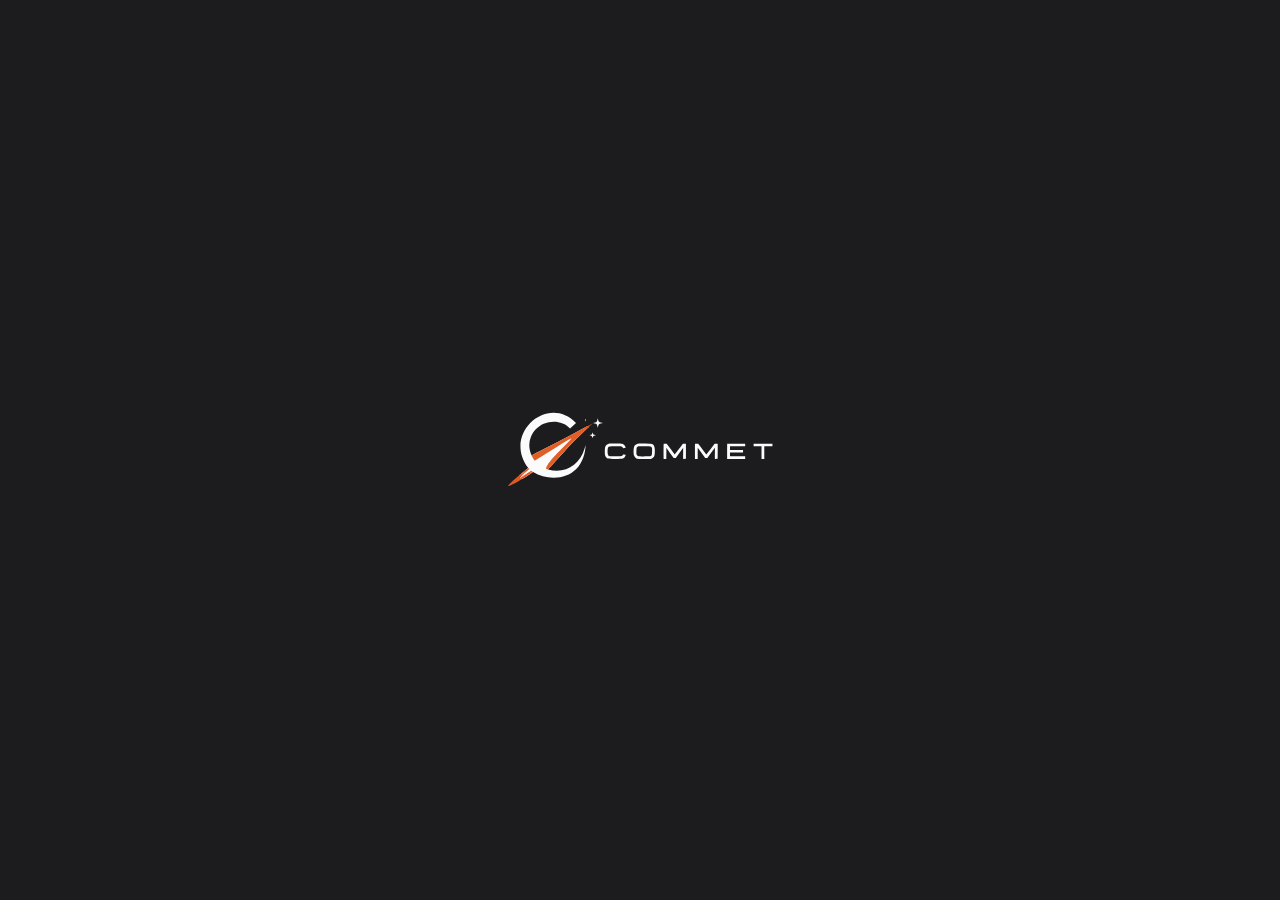
==== index.html @ d580e8cf "chore: save progress before fixing fine orange line and implementing translation" ====
<!DOCTYPE html><html><head><meta charset="utf-8">
<meta name="viewport" content="width=device-width, initial-scale=1">
<script type="importmap">{"imports":{"#entry":"/_nuxt/Btj8EfoF.js"}}</script>
<title>Commet.pro - Technology, AI and Performance Studio</title>
<script src="https://embeds.iubenda.com/widgets/2fe1378f-60a8-4135-a5aa-ca1fe6204adf.js" async></script>
<script src="https://www.googletagmanager.com/gtag/js?id=G-QCJK6P8FQQ" async></script>
<style>@font-face{font-display:swap;font-family:Eina01;font-style:normal;font-weight:400;src:url(/fonts/Eina01-Regular.woff2) format("woff2"),url(/fonts/Eina01-Regular.woff) format("woff")}@font-face{font-display:swap;font-family:Eina01;font-style:normal;font-weight:300;src:url(/fonts/Eina01-Light.woff2) format("woff2"),url(/fonts/Eina01-Light.woff) format("woff")}@font-face{font-display:swap;font-family:Eina01;font-style:normal;font-weight:700;src:url(/fonts/Eina01-Bold.woff2) format("woff2"),url(/fonts/Eina01-Bold.woff) format("woff")}@font-face{font-display:swap;font-family:Eina03;font-style:normal;font-weight:700;src:url(/fonts/Eina03-Bold.woff2) format("woff2"),url(/fonts/Eina03-Bold.woff) format("woff")}@font-face{font-display:swap;font-family:Eina03;font-style:normal;font-weight:300;src:url(/fonts/Eina03-Light.woff2) format("woff2"),url(/fonts/Eina03-Light.woff) format("woff")}@font-face{font-display:swap;font-family:Eina02;font-style:normal;font-weight:700;src:url(/fonts/Eina02-Bold.woff2) format("woff2"),url(/fonts/Eina02-Bold.woff) format("woff")}@font-face{font-display:swap;font-family:Eina02;font-style:normal;font-weight:300;src:url(/fonts/Eina02-Light.woff2) format("woff2"),url(/fonts/Eina02-Light.woff) format("woff")}@font-face{font-display:swap;font-family:Eina02;font-style:normal;font-weight:600;src:url(/fonts/Eina02-SemiBold.woff2) format("woff2"),url(/fonts/Eina02-SemiBold.woff) format("woff")}@font-face{font-display:swap;font-family:Eina01;font-style:normal;font-weight:600;src:url(/fonts/Eina01-SemiBold.woff2) format("woff2"),url(/fonts/Eina01-SemiBold.woff) format("woff")}@font-face{font-display:swap;font-family:Eina02;font-style:normal;font-weight:400;src:url(/fonts/Eina02-Regular.woff2) format("woff2"),url(/fonts/Eina02-Regular.woff) format("woff")}@font-face{font-display:swap;font-family:Eina03;font-style:normal;font-weight:600;src:url(/fonts/Eina03-SemiBold.woff2) format("woff2"),url(/fonts/Eina03-SemiBold.woff) format("woff")}@font-face{font-display:swap;font-family:Eina03;font-style:normal;font-weight:400;src:url(/fonts/Eina03-Regular.woff2) format("woff2"),url(/fonts/Eina03-Regular.woff) format("woff")}@font-face{font-display:swap;font-family:Eina04;font-style:normal;font-weight:700;src:url(/fonts/Eina04-Bold.woff2) format("woff2"),url(/fonts/Eina04-Bold.woff) format("woff")}@font-face{font-display:swap;font-family:Eina04;font-style:normal;font-weight:300;src:url(/fonts/Eina04-Light.woff2) format("woff2"),url(/fonts/Eina04-Light.woff) format("woff")}@font-face{font-display:swap;font-family:Eina04;font-style:normal;font-weight:600;src:url(/fonts/Eina04-SemiBold.woff2) format("woff2"),url(/fonts/Eina04-SemiBold.woff) format("woff")}@font-face{font-display:swap;font-family:Eina04;font-style:normal;font-weight:400;src:url(/fonts/Eina04-Regular.woff2) format("woff2"),url(/fonts/Eina04-Regular.woff) format("woff")}body,html{color:#fff;font-family:Eina01;margin:0;padding:0}body *,html *{box-sizing:border-box}body,html{background-color:#1C1C1E;touch-action:none;--bg:#1C1C1E;--spring-easing:linear(0,.0018,.0069 1.15%,.026 2.3%,.0637,.1135 5.18%,.2229 7.78%,.5977 15.84%,.7014,.7904,.8641,.9228,.9676 28.8%,1.0032 31.68%,1.0225,1.0352 36.29%,1.0431 38.88%,1.046 42.05%,1.0448 44.35%,1.0407 47.23%,1.0118 61.63%,1.0025 69.41%,.9981 80.35%,.9992 99.94%)}#__nuxt,body,html{height:100%;left:0;overflow:hidden;overscroll-behavior:contain;position:fixed;top:0;width:100%}#__nuxt{scroll-behavior:smooth;transition-behavior:allow-discrete;transition-duration:1ms;transition-property:overflow}.ic-typ-h1{font-family:Eina02;font-size:min(6.6666666667vw,14.2222222222vh);font-style:normal;font-weight:300;line-height:normal;line-height:85%;margin:0 0 20px}@media screen and (max-width:900px){.ic-typ-h1{font-size:min(7.7777777778vw,6.4814814815vh)}}@media screen and (max-width:600px){.ic-typ-h1{font-size:min(9.4444444444vw,7.8703703704vh)}}.ic-typ-h2{font-family:Eina02;font-size:min(42px,4.6666666667vh);font-style:normal;font-weight:400;line-height:90%;line-height:85%;margin:0 0 20px}@media screen and (max-width:900px){.ic-typ-h2{font-size:min(5.5555555556vw,4.6296296296vh)}}@media screen and (max-width:600px){.ic-typ-h2{font-size:min(7.2222222222vw,6.0185185185vh)}}.ic-typ-h2--small{font-size:min(38px,4.2222222222vh)}@media screen and (max-width:900px){.ic-typ-h2--small{font-size:min(5.1111111111vw,4.2592592593vh)}}@media screen and (max-width:600px){.ic-typ-h2--small{font-size:min(6.7777777778vw,5.6481481481vh)}}.ic-typ-p{font-family:Eina02;font-size:max(16px,min(22px,2.4444444444vh));font-style:normal;font-weight:300;line-height:normal;margin:0}@media screen and (max-width:1400px){.ic-typ-p{font-size:max(16px,min(16px,1.6666666667vh))}}@media screen and (max-width:600px){.ic-typ-p{font-size:16px}}.ic-typ-p::-moz-placeholder{font-family:Eina02;font-size:max(16px,min(22px,2.4444444444vh));font-style:normal;font-weight:300;line-height:normal;margin:0}.ic-typ-p::placeholder{font-family:Eina02;font-size:max(16px,min(22px,2.4444444444vh));font-style:normal;font-weight:300;line-height:normal;margin:0}@media screen and (max-width:1400px){.ic-typ-p::-moz-placeholder{font-size:max(16px,min(16px,1.6666666667vh))}.ic-typ-p::placeholder{font-size:max(16px,min(16px,1.6666666667vh))}}@media screen and (max-width:600px){.ic-typ-p::-moz-placeholder{font-size:16px}.ic-typ-p::placeholder{font-size:16px}}.ic-typ-p--big{font-family:Eina02;font-size:max(18px,min(24px,2.6666666667vh))!important;font-style:normal;font-weight:300;line-height:normal;margin:0}@media screen and (max-width:1400px){.ic-typ-p--big{font-size:max(18px,min(22px,2.037037037vh))!important}}@media screen and (max-width:600px){.ic-typ-p--big{font-size:18px!important}}.ic-typ-p--small{font-family:Eina02;font-size:max(14px,min(16px,1.7777777778vh))!important;font-style:normal;font-weight:300;line-height:normal;margin:0}@media screen and (max-width:1400px){.ic-typ-p--small{font-size:max(14px,min(16px,1.4814814815vh))!important}}@media screen and (max-width:600px){.ic-typ-p--small{font-size:14px}}.ic-btn{align-items:center;background-color:transparent;border:1px solid #fff;border-radius:200px;color:#fff;cursor:pointer;display:flex;flex-flow:row;font-family:Eina02;font-size:max(16px,min(22px,2.4444444444vh));font-style:normal;font-weight:300;gap:14px;justify-content:center;line-height:normal;padding:10px 20px;text-decoration:none;transition:background-color .3s ease-in-out}@media screen and (max-width:1400px){.ic-btn{font-size:max(16px,min(16px,1.6666666667vh))}}@media screen and (max-width:600px){.ic-btn{font-size:16px}}.ic-btn:after{background-image:url("data:image/svg+xml;charset=utf-8,%3Csvg xmlns='http://www.w3.org/2000/svg' width='9' height='13' fill='none' viewBox='0 0 9 13'%3E%3Cpath fill='%23f6f8f9' d='M.646 7.146a.5.5 0 1 0 .708.708L1 7.5zM8.5.5A.5.5 0 0 0 8 0H3.5a.5.5 0 0 0 0 1h4v4a.5.5 0 0 0 1 0zM1 7.5l.354.354 7-7L8 .5 7.646.146l-7 7z'/%3E%3C/svg%3E");background-repeat:no-repeat;background-size:contain;content:"";display:block;height:20px;transform:translateY(3px) translateZ(0);transition:all .3s ease-out;width:20px}.ic-btn.no-outline{border:none}.ic-btn:hover:after{transform:translateY(5px) translate(-4px) translateZ(0) rotate(45deg)}.ic-fh-section{align-items:center;box-sizing:border-box;display:flex;flex-flow:column;gap:20px;height:100dvh;justify-content:center;padding:60px 80px;text-align:center;width:100%}@media screen and (max-width:600px){.ic-fh-section{padding:20px}}.ic-fh-particles-section{align-items:flex-start;box-sizing:border-box;display:flex;flex-flow:column;gap:20px;height:100dvh;justify-content:flex-start;padding:180px 80px 60px;text-align:center;width:100%}@media screen and (max-width:600px){.ic-fh-particles-section{padding-left:20px;padding-right:20px;padding-top:120px}}.ic-fh-particles-section h2,.ic-fh-particles-section p{font-weight:300!important;max-width:500px}.ic-fh-particles-section,.ic-fh-particles-section--left{text-align:left}@media screen and (min-width:600px){.ic-fh-particles-section--right{align-items:flex-end;text-align:right}}[data-animated]{-webkit-backface-visibility:hidden;-moz-backface-visibility:hidden;-ms-backface-visibility:hidden;transition:none!important;will-change:transform}video{mix-blend-mode:screen;-o-object-fit:cover;object-fit:cover;pointer-events:none}.ic-subsection,video{height:100%;left:0;position:fixed;top:0;width:100%}.ic-subsection{align-items:center;background-color:#1C1C1E75;box-sizing:border-box;display:flex;flex-flow:row;justify-content:center;padding:160px 20px 20px;transform:translateZ(0);transition:opacity .5s ease;z-index:2}@media screen and (max-width:1200px){.ic-subsection{padding-top:100px}}.ic-subsection.v-enter-from,.ic-subsection.v-leave-to{opacity:0}.ic-subsection .ic-content{height:-moz-fit-content;height:fit-content;margin:auto;-webkit-mask-image:linear-gradient(0deg,transparent 0,#000 20px,#000 calc(100% - 20px),transparent);mask-image:linear-gradient(0deg,transparent 0,#000 20px,#000 calc(100% - 20px),transparent);max-height:100%;max-width:500px;overflow-y:auto;padding:20px 10px 100px;text-align:left}.ic-subsection ::-webkit-scrollbar{height:6px;width:6px}.ic-subsection ::-webkit-scrollbar-track{background:#fcf6e7;border-radius:10px}.ic-subsection ::-webkit-scrollbar-thumb{background:#1C1C1E;-webkit-transition:all .3s;transition:all .3s}.ic-motion{align-items:inherit;display:inherit;flex-flow:inherit;flex-grow:inherit;flex-shrink:inherit;gap:inherit;justify-content:inherit;text-align:inherit}#iubenda-cs-banner .iubenda-cs-brand-badge,.grecaptcha-badge,.iub__us-widget,.iubenda-cs-opt-group-custom,button.iubenda-tp-btn{display:none!important;opacity:0!important;pointer-events:none!important}.i18n-text{white-space:pre-line}</style>
<style>.ic-loader-wrapper[data-v-99045bec]{align-items:center;background-color:#1C1C1E;display:flex;flex-flow:row;height:100%;justify-content:center;left:0;position:fixed;top:0;width:100%;z-index:1000}.ic-loader-wrapper.v-enter-active[data-v-99045bec],.ic-loader-wrapper.v-leave-active[data-v-99045bec]{transition:opacity 1.5s ease}.ic-loader-wrapper.v-enter-from[data-v-99045bec],.ic-loader-wrapper.v-leave-to[data-v-99045bec]{opacity:0}.ic-loader-animation[data-v-99045bec]{clip-path:polygon(0 30%,100% 30%,100% 70%,0 70%);display:flex;flex-flow:row;height:500px;width:500px}
.comet-logo-container[data-v-99045bec] {
  animation: comet-breathing-99045bec 3s ease-in-out infinite;
}
.comet-logo-symbol[data-v-99045bec] {
  transform-origin: 57px 48px;
  animation: symbol-entrance-99045bec 1.2s cubic-bezier(0.34, 1.56, 0.64, 1) forwards;
}
.comet-logo-letter[data-v-99045bec] {
  animation: letter-entrance-99045bec 0.8s cubic-bezier(0.25, 1, 0.5, 1) forwards;
  opacity: 0;
}
.letter-c[data-v-99045bec] { animation-delay: 0.3s; }
.letter-o[data-v-99045bec] { animation-delay: 0.4s; }
.letter-m1[data-v-99045bec] { animation-delay: 0.5s; }
.letter-m2[data-v-99045bec] { animation-delay: 0.6s; }
.letter-e[data-v-99045bec] { animation-delay: 0.7s; }
.letter-t[data-v-99045bec] { animation-delay: 0.8s; }

@keyframes comet-breathing-99045bec {
  0%, 100% { filter: drop-shadow(0 0 6px rgba(250, 116, 18, 0.15)); }
  50% { filter: drop-shadow(0 0 20px rgba(250, 116, 18, 0.6)); }
}
@keyframes symbol-entrance-99045bec {
  0% { transform: scale(0) rotate(-180deg); opacity: 0; }
  100% { transform: scale(1) rotate(0deg); opacity: 1; }
}
@keyframes letter-entrance-99045bec {
  0% { opacity: 0; transform: translateY(12px); fill: #FA7412; filter: drop-shadow(0 0 8px rgba(250, 116, 18, 0.6)); }
  60% { opacity: 1; fill: #FA7412; filter: drop-shadow(0 0 12px rgba(250, 116, 18, 0.9)); }
  100% { opacity: 1; transform: translateY(0); fill: #fbfbfb; filter: none; }
}
</style>
<style>.relative[data-v-4322b216]{position:relative}.absolute[data-v-4322b216]{position:absolute}.isolate[data-v-4322b216]{isolation:isolate}.inset-0[data-v-4322b216]{inset:0}.w-full[data-v-4322b216]{width:100%}.h-full[data-v-4322b216]{height:100%}</style>
<style>header[data-v-475cdb37]{align-items:center;box-sizing:border-box;color:#fff;display:grid;flex-flow:row;font-family:Eina01;font-weight:300!important;grid-template-columns:1fr 5fr 1fr;height:200px;justify-content:space-between;left:0;padding:60px 90px;position:fixed;top:0;width:100%;z-index:5}@media screen and (max-height:800px){header[data-v-475cdb37]{height:100px;padding:20px 90px}}header [data-anim][data-v-475cdb37],header nav[data-v-475cdb37]{z-index:9}header .ic-menu-toggle[data-v-475cdb37]{cursor:pointer;display:none;height:22px;margin-bottom:auto;margin-left:auto;position:relative;position:absolute;right:90px;top:85px;width:30px}@media screen and (max-height:800px){header .ic-menu-toggle[data-v-475cdb37]{top:30px}}header .ic-menu-toggle[data-v-475cdb37]:after,header .ic-menu-toggle[data-v-475cdb37]:before{background-color:#fff;content:"";height:2px;left:0;position:absolute;top:50%;transform:translateY(-5px);transition:all .4s ease-in-out;width:100%}header .ic-menu-toggle[data-v-475cdb37]:after{transform:translateY(3px)}header .ic-menu-toggle[data-v-475cdb37]:hover:before{transform:translateY(-6px)}header .ic-menu-toggle[data-v-475cdb37]:hover:after{transform:translateY(4px)}header .ic-menu-toggle.open[data-v-475cdb37]:before,header .ic-menu-toggle.ss_open[data-v-475cdb37]:before{transform:translateY(0) rotate(45deg)}header .ic-menu-toggle.open[data-v-475cdb37]:after,header .ic-menu-toggle.ss_open[data-v-475cdb37]:after{transform:translateY(0) rotate(-45deg)}header .ic-menu-toggle.open[data-v-475cdb37]:hover:before,header .ic-menu-toggle.ss_open[data-v-475cdb37]:hover:before{transform:translateY(0) rotate(45deg)}header .ic-menu-toggle.open[data-v-475cdb37]:hover:after,header .ic-menu-toggle.ss_open[data-v-475cdb37]:hover:after{transform:translateY(0) rotate(-45deg)}header .ic-menu-toggle.ss_open[data-v-475cdb37]{display:block!important}@media screen and (max-width:1200px){header[data-v-475cdb37]{grid-template-columns:1fr 1fr;height:100px}header .ic-menu-toggle[data-v-475cdb37]{display:block;right:80px;top:35px}header p[data-v-475cdb37]{display:none}}header p[data-v-475cdb37]{transition:opacity .5s ease}header p.v-enter-from[data-v-475cdb37],header p.v-leave-to[data-v-475cdb37]{opacity:0!important}header nav[data-v-475cdb37]{align-items:center;display:flex;flex-flow:row;gap:30px;margin:auto;transition:opacity .5s ease}header nav.v-enter-from[data-v-475cdb37],header nav.v-leave-to[data-v-475cdb37]{opacity:0}@media screen and (max-width:1200px){header nav[data-v-475cdb37]{align-items:center;flex-flow:column;justify-content:center;position:fixed}header nav[data-v-475cdb37],header nav[data-v-475cdb37]:before{height:100%;left:0;top:0;width:100%}header nav[data-v-475cdb37]:before{background-color:#272727;content:"";position:absolute}}header nav a[data-v-475cdb37]{align-items:center;display:flex;flex-flow:row;font-size:max(16px,min(22px,2.4444444444vh));justify-content:center}@media screen and (max-width:1400px){header nav a[data-v-475cdb37]{font-size:max(16px,min(16px,1.6666666667vh))}}@media screen and (max-width:600px){header nav a[data-v-475cdb37]{font-size:16px}}header nav a[data-v-475cdb37]{cursor:pointer;gap:5px}header nav a[data-v-475cdb37]:after{background-image:url("data:image/svg+xml;charset=utf-8,%3Csvg xmlns='http://www.w3.org/2000/svg' width='9' height='13' fill='none' viewBox='0 0 9 13'%3E%3Cpath fill='%23f6f8f9' d='M.646 7.146a.5.5 0 1 0 .708.708L1 7.5zM8.5.5A.5.5 0 0 0 8 0H3.5a.5.5 0 0 0 0 1h4v4a.5.5 0 0 0 1 0zM1 7.5l.354.354 7-7L8 .5 7.646.146l-7 7z'/%3E%3C/svg%3E");background-repeat:no-repeat;background-size:contain;content:"";display:block;height:13px;transition:all .3s ease-out;width:9px}header nav a[data-v-475cdb37]:hover:after{transform:translateY(0) translate(-2px) translateZ(0) rotate(45deg)}header [data-anim][data-v-475cdb37]{animation:entrance-475cdb37 1s forwards;animation-delay:.5s;opacity:0}header [data-anim][data-anim="0"][data-v-475cdb37]{animation-delay:.3s}header [data-anim][data-anim="1"][data-v-475cdb37]{animation-delay:.4s}header [data-anim][data-anim="2"][data-v-475cdb37]{animation-delay:.5s}header [data-anim][data-anim="3"][data-v-475cdb37]{animation-delay:.6s}header [data-anim][data-anim="4"][data-v-475cdb37]{animation-delay:.7s}header [data-anim][data-anim="5"][data-v-475cdb37]{animation-delay:.8s}header [data-anim][data-anim="6"][data-v-475cdb37]{animation-delay:.9s}header [data-anim][data-anim="7"][data-v-475cdb37]{animation-delay:1s}header [data-anim][data-anim="8"][data-v-475cdb37]{animation-delay:1.1s}@keyframes entrance-475cdb37{0%{opacity:0;transform:translateY(20px) translateZ(0)}to{opacity:1;transform:translateY(0) translateZ(0)}}header p[data-v-475cdb37]{font-size:18px;margin:0;text-align:right}header a[data-v-475cdb37]{color:#fff;text-decoration:none}@media screen and (max-width:1200px){header[data-v-475cdb37]{padding:30px 60px}header p[data-v-475cdb37]{display:none;font-size:14px!important}}@media screen and (max-width:600px){header[data-v-475cdb37]{padding:25px}header .ic-menu-toggle[data-v-475cdb37]{display:block;right:25px}header p[data-v-475cdb37]{display:none;font-size:14px!important}}</style>
<style>.cursor[data-v-67afdf24]{backface-visibility:hidden;height:0;left:0;pointer-events:none;position:fixed;top:0;width:0;will-change:transform;z-index:1000}.cursor span[data-v-67afdf24]{color:#fff;transform:translate(-50%,-50%)}.cursor[data-v-67afdf24]:before{border-radius:50%;content:"";height:20px;left:50%;position:absolute;top:50%;width:20px;-webkit-font-smoothing:subpixel-antialiased;background:#fff;pointer-events:none;transform:translate3d(-50%,-50%,0) translateZ(0);transition:all .1s ease-out}</style>
<style>header[data-v-4f189389]{align-items:center;box-sizing:border-box;color:#fff;display:grid;flex-flow:row;font-family:Eina01;font-weight:300!important;grid-template-columns:1fr 5fr 1fr;height:200px;justify-content:space-between;left:0;padding:60px 90px;position:fixed;top:0;width:100%;z-index:5}@media screen and (max-height:800px){header[data-v-4f189389]{height:100px;padding:20px 90px}}header [data-anim][data-v-4f189389],header nav[data-v-4f189389]{z-index:9}header .ic-menu-toggle[data-v-4f189389]{cursor:pointer;display:none;height:22px;margin-bottom:auto;margin-left:auto;position:relative;position:absolute;right:90px;top:85px;width:30px}@media screen and (max-height:800px){header .ic-menu-toggle[data-v-4f189389]{top:30px}}header .ic-menu-toggle[data-v-4f189389]:after,header .ic-menu-toggle[data-v-4f189389]:before{background-color:#fff;content:"";height:2px;left:0;position:absolute;top:50%;transform:translateY(-5px);transition:all .4s ease-in-out;width:100%}header .ic-menu-toggle[data-v-4f189389]:after{transform:translateY(3px)}header .ic-menu-toggle[data-v-4f189389]:hover:before{transform:translateY(-6px)}header .ic-menu-toggle[data-v-4f189389]:hover:after{transform:translateY(4px)}header .ic-menu-toggle.open[data-v-4f189389]:before,header .ic-menu-toggle.ss_open[data-v-4f189389]:before{transform:translateY(0) rotate(45deg)}header .ic-menu-toggle.open[data-v-4f189389]:after,header .ic-menu-toggle.ss_open[data-v-4f189389]:after{transform:translateY(0) rotate(-45deg)}header .ic-menu-toggle.open[data-v-4f189389]:hover:before,header .ic-menu-toggle.ss_open[data-v-4f189389]:hover:before{transform:translateY(0) rotate(45deg)}header .ic-menu-toggle.open[data-v-4f189389]:hover:after,header .ic-menu-toggle.ss_open[data-v-4f189389]:hover:after{transform:translateY(0) rotate(-45deg)}header .ic-menu-toggle.ss_open[data-v-4f189389]{display:block!important}@media screen and (max-width:1200px){header[data-v-4f189389]{grid-template-columns:1fr 1fr;height:100px}header .ic-menu-toggle[data-v-4f189389]{display:block;right:80px;top:35px}header p[data-v-4f189389]{display:none}}header p[data-v-4f189389]{transition:opacity .5s ease}header p.v-enter-from[data-v-4f189389],header p.v-leave-to[data-v-4f189389]{opacity:0!important}header nav[data-v-4f189389]{align-items:center;display:flex;flex-flow:row;gap:30px;margin:auto;transition:opacity .5s ease}header nav.v-enter-from[data-v-4f189389],header nav.v-leave-to[data-v-4f189389]{opacity:0}@media screen and (max-width:1200px){header nav[data-v-4f189389]{align-items:center;flex-flow:column;justify-content:center;position:fixed}header nav[data-v-4f189389],header nav[data-v-4f189389]:before{height:100%;left:0;top:0;width:100%}header nav[data-v-4f189389]:before{background-color:#272727;content:"";position:absolute}}header nav a[data-v-4f189389]{align-items:center;display:flex;flex-flow:row;font-size:max(16px,min(22px,2.4444444444vh));justify-content:center}@media screen and (max-width:1400px){header nav a[data-v-4f189389]{font-size:max(16px,min(16px,1.6666666667vh))}}@media screen and (max-width:600px){header nav a[data-v-4f189389]{font-size:16px}}header nav a[data-v-4f189389]{cursor:pointer;gap:5px}header nav a[data-v-4f189389]:after{background-image:url("data:image/svg+xml;charset=utf-8,%3Csvg xmlns='http://www.w3.org/2000/svg' width='9' height='13' fill='none' viewBox='0 0 9 13'%3E%3Cpath fill='%23f6f8f9' d='M.646 7.146a.5.5 0 1 0 .708.708L1 7.5zM8.5.5A.5.5 0 0 0 8 0H3.5a.5.5 0 0 0 0 1h4v4a.5.5 0 0 0 1 0zM1 7.5l.354.354 7-7L8 .5 7.646.146l-7 7z'/%3E%3C/svg%3E");background-repeat:no-repeat;background-size:contain;content:"";display:block;height:13px;transition:all .3s ease-out;width:9px}header nav a[data-v-4f189389]:hover:after{transform:translateY(0) translate(-2px) translateZ(0) rotate(45deg)}header [data-anim][data-v-4f189389]{animation:entrance-4f189389 1s forwards;animation-delay:.5s;opacity:0}header [data-anim][data-anim="0"][data-v-4f189389]{animation-delay:.3s}header [data-anim][data-anim="1"][data-v-4f189389]{animation-delay:.4s}header [data-anim][data-anim="2"][data-v-4f189389]{animation-delay:.5s}header [data-anim][data-anim="3"][data-v-4f189389]{animation-delay:.6s}header [data-anim][data-anim="4"][data-v-4f189389]{animation-delay:.7s}header [data-anim][data-anim="5"][data-v-4f189389]{animation-delay:.8s}header [data-anim][data-anim="6"][data-v-4f189389]{animation-delay:.9s}header [data-anim][data-anim="7"][data-v-4f189389]{animation-delay:1s}header [data-anim][data-anim="8"][data-v-4f189389]{animation-delay:1.1s}@keyframes entrance-4f189389{0%{opacity:0;transform:translateY(20px) translateZ(0)}to{opacity:1;transform:translateY(0) translateZ(0)}}header p[data-v-4f189389]{font-size:18px;margin:0;text-align:right}header a[data-v-4f189389]{color:#fff;text-decoration:none}@media screen and (max-width:1200px){header[data-v-4f189389]{padding:30px 60px}header p[data-v-4f189389]{display:none;font-size:14px!important}}@media screen and (max-width:600px){header[data-v-4f189389]{padding:25px}header .ic-menu-toggle[data-v-4f189389]{display:block;right:25px}header p[data-v-4f189389]{display:none;font-size:14px!important}}</style>
<style>#home[data-v-ccf0a9ca]{position:relative}#home [data-disappear-timecode][data-v-ccf0a9ca]{transition:all 1s,font-size 0s;transition-timing-function:cubic-bezier(.25,.46,.45,.94)}#home [data-disappear-timecode="2"][data-v-ccf0a9ca]{opacity:0;transform:translateY(-300px) scale(.2);transition:all .7s,font-size 0s}#home .ic-h1-wrap[data-timecode][data-v-ccf0a9ca]{clip-path:polygon(0 130px,100% 130px,100% 300%,0 300%);z-index:3}@keyframes h1_enter-ccf0a9ca{0%{opacity:0;transform:translate(-50%,50px)}to{opacity:1;transform:translate(-50%)}}@keyframes div_enter-ccf0a9ca{0%{opacity:0;transform:translate(-50%,calc(100% + 50px))}to{opacity:1;transform:translate(-50%,100%)}}#home .ic-h1-wrap[data-timecode] h1[data-v-ccf0a9ca]{animation:h1_enter-ccf0a9ca 1.5s ease-out forwards;animation-delay:3s;bottom:0;left:50%;margin:0;opacity:0;pointer-events:none;position:absolute;transform:translate(-50%,50px);width:100%}#home .ic-h1-wrap[data-timecode] h1.no_anim[data-v-ccf0a9ca]{animation:none!important;animation-delay:0s!important;opacity:1!important;transform:translate(-50%)}#home .ic-h1-wrap[data-timecode]>div[data-v-ccf0a9ca]{animation:div_enter-ccf0a9ca 1.5s ease-out forwards;animation-delay:3.2s;bottom:0;box-sizing:border-box;display:flex;flex-flow:column;height:50dvh!important;justify-content:space-between;left:50%;opacity:0;padding-top:20px;position:absolute;transform:translate(-50%) translateY(100%);width:100%}#home .ic-h1-wrap[data-timecode]>div.no_anim[data-v-ccf0a9ca]{animation:none!important;animation-delay:0s!important;opacity:1!important;transform:translate(-50%) translateY(100%)}#home .ic-h1-wrap[data-timecode]>div>div[data-v-ccf0a9ca]{align-items:center;display:flex;flex-flow:column;gap:20px;justify-content:center;width:100%}@media screen and (max-width:600px){#home .ic-h1-wrap[data-timecode]>div>div[data-v-ccf0a9ca]{height:calc(100% - 80px);justify-content:space-between}}#home .ic-h1-wrap[data-timecode][data-v-ccf0a9ca]{height:50dvh;left:50%;position:fixed;text-align:center;top:0;transform:translate(-50%) translateZ(0);transform:translate(-50%,-100dvh) scale(.5) translateZ(0);transform-origin:bottom;transition:all 1s,font-size 0s;transition-timing-function:cubic-bezier(.25,.46,.45,.94);width:100%}#home .ic-h1-wrap[data-timecode][data-timecode="0"][data-v-ccf0a9ca],#home .ic-h1-wrap[data-timecode][data-timecode="1"][data-v-ccf0a9ca]{display:block;transform:translate(-50%,-20px) translateZ(0)}@media screen and (max-width:700px){#home .ic-h1-wrap[data-timecode][data-timecode="0"][data-v-ccf0a9ca],#home .ic-h1-wrap[data-timecode][data-timecode="1"][data-v-ccf0a9ca]{transform:translate(-50%) translateZ(0)}}#home .ic-h1-wrap[data-timecode][data-timecode="2"][data-v-ccf0a9ca]{clip-path:none!important;display:block;pointer-events:none;transform:translate(-50%,-25vh) scale(.3) translateZ(0)}@media screen and (max-width:1000px){#home .ic-h1-wrap[data-timecode][data-timecode="2"][data-v-ccf0a9ca]{transform:translate(-50%,-25vh) scale(.8) translateZ(0)}}@media screen and (max-width:700px){#home .ic-h1-wrap[data-timecode][data-timecode="2"][data-v-ccf0a9ca]{transform:translate(-50%,-20vh) scale(.8) translateZ(0)}}#home .ic-h1-wrap[data-timecode][data-timecode="3"][data-v-ccf0a9ca]{display:block;transform:translate(-50%,-100dvh) scale(.5) translateZ(0)}#home .ic-fh-section[data-v-ccf0a9ca]{animation:enter-ccf0a9ca 1.5s ease-out forwards;display:grid;grid-template-columns:1fr;grid-template-rows:1fr 1fr;left:0;opacity:0;position:sticky;top:0;z-index:2}#home .ic-fh-section>div[data-v-ccf0a9ca]{align-items:center;display:flex;flex-flow:column;gap:20px;grid-row:2;height:100%;justify-content:flex-start;width:100%}#home .ic-fh-section.animated[data-v-ccf0a9ca]{animation-delay:3s;transform:translateY(50px)}@keyframes enter-ccf0a9ca{0%{opacity:0;transform:translateY(50px)}to{opacity:1;transform:translateY(0)}}@media screen and (max-width:700px){#home a[data-v-ccf0a9ca]{margin-top:20px}}#home p[data-v-ccf0a9ca]{box-sizing:border-box;max-width:1123px;padding:0 20px}@media screen and (max-width:1250px){#home p[data-v-ccf0a9ca]{max-width:800px}}#home .ic-header-gradient[data-v-ccf0a9ca]{background-image:linear-gradient(180deg,transparent,#1C1C1E);bottom:0;height:30%;left:0;pointer-events:none!important;position:fixed;width:100%;z-index:0}</style>
<style>.v-enter-active[data-v-b1af46c5],.v-leave-active[data-v-b1af46c5]{transition:opacity .5s ease}.v-enter-from[data-v-b1af46c5],.v-leave-to[data-v-b1af46c5]{opacity:0}.ic-scroll-down[data-v-b1af46c5]{bottom:20px;height:55px;left:0;margin:80px auto auto;position:fixed;right:0;width:20px;z-index:1}@media screen and (max-width:800px){.ic-scroll-down[data-v-b1af46c5]{bottom:0;transform:scale(.7)}}@media screen and (max-height:700px){.ic-scroll-down[data-v-b1af46c5]{bottom:0;transform:scale(.7)}}.ic-scroll-down-mouse[data-v-b1af46c5]{border:1px solid #fff;border-radius:25px;box-sizing:content-box;height:42px;opacity:.75;position:relative;width:28px}.ic-scroll-down-mouse-inner[data-v-b1af46c5]{animation-duration:3.2s;animation-iteration-count:infinite;animation-name:scroll-b1af46c5;background-image:url("data:image/svg+xml;charset=utf-8,%3Csvg xmlns='http://www.w3.org/2000/svg' width='8' height='12' fill='none' viewBox='0 0 8 12'%3E%3Cpath fill='%23f6f8f9' d='M4.5 1.054a.5.5 0 0 0-1 0h1m-.854 10.253a.5.5 0 0 0 .708 0l3.182-3.182a.5.5 0 1 0-.708-.707L4 10.246 1.172 7.418a.5.5 0 0 0-.708.707zM4 1.054h-.5v9.9h1v-9.9z'/%3E%3C/svg%3E");background-position:50%;background-repeat:no-repeat;background-size:contain;height:16px;left:50%;position:absolute;top:10px;width:16px}@keyframes scroll-b1af46c5{0%{transform:translateY(4px) translate(-50%)}50%{transform:translateY(10px) translate(-50%)}to{transform:translateY(4px) translate(-50%)}}</style>
<style>.ic-scroll-filler[data-v-458c9b24]{pointer-events:none}</style>
<style>#horizons{height:100dvh}#horizons .ic-ovfh-text{align-items:center;bottom:calc(80px + 8.6vh);display:flex;flex-flow:column;justify-content:center;left:50%;opacity:var(--opacity);pointer-events:none;position:fixed;transform:translate(-50%,calc(-50% + var(--y)*1px));width:100%}@media screen and (max-width:1550px){#horizons .ic-ovfh-text{bottom:140px;transform:translate(-50%,calc(-20% + var(--y)*1px))}}@media screen and (max-width:900px){#horizons .ic-ovfh-text{bottom:140px;transform:translate(-50%,calc(-10% + var(--y)*1px))}}#horizons .ic-ovfh-text .ic-typ-p{max-width:1148px;text-align:center}#horizons .ic-fh-section{justify-content:flex-end;padding-top:20%}#horizons p{box-sizing:border-box;max-width:1083px;padding:0 10px}#horizons h1{align-items:center;display:flex;justify-content:center;line-height:100%;white-space:nowrap}#horizons h1 span{animation:span_enter 1s ease-out infinite;display:inline-block;margin-left:1.5vw;-webkit-mask-position:top left;mask-position:top left;overflow:hidden;white-space:nowrap;width:calc(min(6.6666666667vw,14.2222222222vh)*6.6*var(--progress))}@media screen and (max-width:1550px){#horizons h1{clip-path:polygon(0 0,100% 0,100% calc(50% + 50%*var(--progress)),0 calc(50% + 50%*var(--progress)));flex-flow:column;margin-left:0!important;transform:translateY(calc(50%*(1 - var(--progress))))}#horizons h1 span{width:auto!important}}</style>
<style>.ic-typ-h2[data-v-da3c1191]{font-weight:600!important}</style>
<style>.ic-typ-h2[data-v-41abe8fa]{font-weight:600!important}</style>
<style>.ic-typ-h2[data-v-44fc88cd]{font-weight:600!important}</style>
<style>.ic-typ-h2[data-v-4b305a70]{font-weight:600!important}</style>
<style>#infracore p[data-v-ab7eac73]{box-sizing:border-box;margin:0;max-width:1100px!important;padding:0 20px}#infracore h3[data-v-ab7eac73]{font-weight:600!important;margin-top:0;text-transform:uppercase}#infracore .ic-card-wrapper[data-v-ab7eac73]{align-items:stretch;display:flex;flex-flow:row;gap:50px;justify-content:center;padding-top:20px;width:100%}#infracore .ic-card-wrapper svg[data-v-ab7eac73]{flex-shrink:0;height:100%}#infracore .ic-card-wrapper .ic-card-content[data-v-ab7eac73]{align-items:center;background:#272727;border:1px solid #FA7412;border-radius:20px;display:flex;flex-flow:column;gap:20px;height:100%;max-width:300px;padding:30px;text-align:left;width:100%}@media screen and (max-width:1500px){#infracore .ic-card-wrapper .ic-card-content[data-v-ab7eac73]{padding:20px}}#infracore .ic-card-wrapper .ic-card-content h3[data-v-ab7eac73],#infracore .ic-card-wrapper .ic-card-content p[data-v-ab7eac73]{font-family:Eina02;font-weight:400;padding:0;width:100%}@media screen and (max-width:1500px){#infracore .ic-fh-section[data-v-ab7eac73]{padding:30px}}@media screen and (max-width:1000px){#infracore[data-v-ab7eac73]{align-items:center}#infracore .ic-motion[data-v-ab7eac73]{margin:auto}#infracore .ic-card-wrapper[data-v-ab7eac73]{flex-flow:column}#infracore svg[data-v-ab7eac73]{margin:20px auto;transform:rotate(90deg)}}</style>
<style>#from-visions-to-lasting-value p[data-v-4764da02]{box-sizing:border-box;margin:0;max-width:1223px;padding:0 20px}#from-visions-to-lasting-value h3[data-v-4764da02]{font-weight:600!important;margin-top:0;text-transform:uppercase}#from-visions-to-lasting-value .ic-card-wrapper[data-v-4764da02]{align-items:stretch;display:flex;flex-flow:row;gap:10px;justify-content:center;padding-top:20px;width:100%}#from-visions-to-lasting-value .ic-card-wrapper svg[data-v-4764da02]{flex-shrink:0;height:100%}#from-visions-to-lasting-value .ic-card-wrapper .ic-card-content[data-v-4764da02]{align-items:center;background:#272727;border:1px solid #FA7412;border-radius:20px;display:flex;flex-flow:column;height:100%;max-width:300px;padding:30px;text-align:left;width:100%}@media screen and (max-width:1500px){#from-visions-to-lasting-value .ic-card-wrapper .ic-card-content[data-v-4764da02]{padding:20px}}#from-visions-to-lasting-value .ic-card-wrapper .ic-card-content h3[data-v-4764da02],#from-visions-to-lasting-value .ic-card-wrapper .ic-card-content p[data-v-4764da02]{font-family:Eina02;font-weight:400;padding:0;width:100%}@media screen and (max-width:1500px){#from-visions-to-lasting-value .ic-fh-section[data-v-4764da02]{padding:30px}}@media screen and (max-width:1000px){#from-visions-to-lasting-value[data-v-4764da02]{align-items:center}#from-visions-to-lasting-value .ic-fh-section[data-v-4764da02]{height:auto;padding-top:150px}#from-visions-to-lasting-value .ic-motion[data-v-4764da02]{margin:auto}#from-visions-to-lasting-value .ic-card-wrapper[data-v-4764da02]{flex-flow:column}#from-visions-to-lasting-value svg[data-v-4764da02]{margin:20px auto;transform:rotate(90deg)}}</style>
<style>#from-visions-to-lasting-value p[data-v-b243e1ae]{box-sizing:border-box;margin:0;max-width:1223px;padding:0 20px}#from-visions-to-lasting-value h3[data-v-b243e1ae]{font-weight:600!important;margin-top:0;text-transform:uppercase}#from-visions-to-lasting-value .ic-card-wrapper[data-v-b243e1ae]{align-items:stretch;display:flex;flex-flow:row;gap:50px;justify-content:center;padding-top:20px;width:100%}#from-visions-to-lasting-value .ic-card-wrapper svg[data-v-b243e1ae]{flex-shrink:0;height:100%}#from-visions-to-lasting-value .ic-card-wrapper .ic-card-content[data-v-b243e1ae]{align-items:center;background:#272727;border:1px solid #FA7412;border-radius:20px;display:flex;flex-flow:column;gap:20px;height:100%;max-width:300px;padding:30px;text-align:left;width:100%}@media screen and (max-width:1500px){#from-visions-to-lasting-value .ic-card-wrapper .ic-card-content[data-v-b243e1ae]{padding:20px}}#from-visions-to-lasting-value .ic-card-wrapper .ic-card-content h3[data-v-b243e1ae],#from-visions-to-lasting-value .ic-card-wrapper .ic-card-content p[data-v-b243e1ae]{font-family:Eina02;font-weight:400;padding:0;width:100%}@media screen and (max-width:1500px){#from-visions-to-lasting-value .ic-fh-section[data-v-b243e1ae]{padding:30px}}@media screen and (max-width:1000px){#from-visions-to-lasting-value[data-v-b243e1ae]{align-items:center}#from-visions-to-lasting-value .ic-fh-section[data-v-b243e1ae]{height:auto;padding-top:150px}#from-visions-to-lasting-value .ic-motion[data-v-b243e1ae]{margin:auto}#from-visions-to-lasting-value .ic-card-wrapper[data-v-b243e1ae]{flex-flow:column}#from-visions-to-lasting-value svg[data-v-b243e1ae]{margin:20px auto;transform:rotate(90deg)}}</style>
<style>#people[data-v-b15dac1d]{height:auto!important}#people .ic-fh-section[data-v-b15dac1d]{height:auto!important;padding-top:160px}#people .ic-card-wrapper[data-v-b15dac1d]{align-items:center;display:flex;flex-flow:row;gap:0;grid-template-columns:repeat(4,1fr);grid-template-rows:max-content;justify-content:center;padding:50px 0 0;width:100%}@media screen and (max-width:1400px){#people .ic-card-wrapper[data-v-b15dac1d]{grid-template-columns:repeat(3,1fr);padding-left:0;padding-right:0}}#people .ic-card-wrapper .hide_over_1300[data-v-b15dac1d]{display:none}@media screen and (max-width:1300px){#people .ic-card-wrapper .hide_at_1300[data-v-b15dac1d]{display:none}#people .ic-card-wrapper .hide_over_1300[data-v-b15dac1d]{display:block}#people .ic-card-wrapper[data-v-b15dac1d]{grid-template-columns:repeat(2,1fr)}}@media screen and (max-width:800px){#people .ic-card-wrapper[data-v-b15dac1d]{grid-template-columns:repeat(1,1fr)}#people .ic-card-wrapper .hide_mobile[data-v-b15dac1d]{display:none}}#people .ic-card-wrapper[data-v-b15dac1d]{display:grid}#people .ic-card-wrapper svg[data-v-b15dac1d]{flex-shrink:0}#people .ic-card-wrapper .ic-card[data-v-b15dac1d]{height:100%}@media screen and (max-width:800px){#people .ic-card-wrapper .ic-card[data-v-b15dac1d]{transform:none!important}}#people .ic-card-wrapper .ic-card-content[data-v-b15dac1d]{align-items:center;display:flex;flex-flow:column;gap:20px;height:100%;justify-content:flex-start;padding:30px;text-align:left;width:100%}@media screen and (max-width:1300px){#people .ic-card-wrapper .ic-card-content[data-v-b15dac1d]{padding:20px}}#people .ic-card-wrapper .ic-card-content img[data-v-b15dac1d]{aspect-ratio:1;background-size:contain;border:2px solid #FA7412;border-radius:20px;-o-object-fit:cover;object-fit:cover;width:100%}#people .ic-card-wrapper .ic-card-content h3[data-v-b15dac1d]{line-height:90%;margin-top:0!important}#people .ic-card-wrapper .ic-card-content p[data-v-b15dac1d]{margin:0}#people .ic-card-wrapper .ic-card-content h3[data-v-b15dac1d]{color:#fff;font-family:Eina02;font-size:18px;font-style:normal;font-weight:400;line-height:normal;margin:0;width:100%}</style>
<style>#contacts .ic-fh-section[data-v-a6c7a390]{position:relative;transition:opacity .5s ease-in-out}#contacts .ic-content h2[data-v-a6c7a390],#contacts .ic-content p[data-v-a6c7a390]{text-align:center;width:100%}#contacts .row[data-v-a6c7a390]{align-items:center;display:flex;flex-flow:row;gap:20px;justify-content:center}@media screen and (max-width:1000px){#contacts .row[data-v-a6c7a390]{flex-flow:column}}#contacts footer[data-v-a6c7a390]{align-items:flex-end;bottom:0;box-sizing:border-box;display:grid;flex-flow:row;gap:20px;grid-template-columns:repeat(3,1fr);justify-content:space-between;left:0;padding:50px 80px;position:absolute;width:100%}#contacts footer p[data-v-a6c7a390]{text-align:left}#contacts footer .ic-f-col[data-v-a6c7a390]{align-items:flex-end;display:flex;flex-flow:column;justify-content:flex-end}#contacts footer .ic-f-col a[data-v-a6c7a390]{text-align:right}@media screen and (max-width:1000px){#contacts footer p[data-v-a6c7a390]{text-align:center}#contacts footer[data-v-a6c7a390]{gap:0;grid-template-columns:repeat(1,1fr);padding:20px}#contacts footer .ic-f-col[data-v-a6c7a390]{align-items:center;flex-flow:row;justify-content:space-evenly}}#contacts .ic-card-wrapper[data-v-a6c7a390]{align-items:center;display:flex;flex-flow:row;gap:10px;justify-content:center;padding-top:20px;width:100%}#contacts .ic-card-wrapper svg[data-v-a6c7a390]{flex-shrink:0}#contacts .ic-card-wrapper .ic-card-content[data-v-a6c7a390]{align-items:center;display:flex;flex-flow:column;height:100%;padding:30px;text-align:left;width:100%}#contacts .ic-card-wrapper .ic-card-content h3[data-v-a6c7a390],#contacts .ic-card-wrapper .ic-card-content p[data-v-a6c7a390]{width:100%}</style>
<style>.ic_scroller{background-color:#fff;border-radius:20px;height:150px;position:fixed;right:20px;top:50%;transform:translate(30px,-50%) scale(0);width:8px;z-index:999;--spring-easing:linear(0,.0018,.0069 1.15%,.026 2.3%,.0637,.1135 5.18%,.2229 7.78%,.5977 15.84%,.7014,.7904,.8641,.9228,.9676 28.8%,1.0032 31.68%,1.0225,1.0352 36.29%,1.0431 38.88%,1.046 42.05%,1.0448 44.35%,1.0407 47.23%,1.0118 61.63%,1.0025 69.41%,.9981 80.35%,.9992 99.94%);overflow:hidden;transition:transform 1s var(--spring-easing);will-change:transform}.ic_scroller:before{border-radius:20px;box-shadow:inset 0 0 0 1px #fff;content:"";height:100%;left:0;position:absolute;top:0;width:100%;z-index:1}@media screen and (max-width:800px){.ic_scroller{display:none!important}}.ic_scroller .ic_thumb{background-color:#1C1C1E;border-radius:20px;height:50px;left:1px;opacity:1;position:absolute;top:1px;transform:translateY(calc(var(--time)*150px));transition:opacity 1s var(--spring-easing);width:6px;will-change:transform}.ic_scroller.zoomed{transform:translateY(calc(-50% + var(--direction)*10px)) scale(1) scaleX(calc(1 - var(--absdirection)*.1)) scaleY(calc(1 + var(--absdirection)*.005))}</style>
<link rel="stylesheet" href="/_nuxt/entry.C8y3yuKh.css" crossorigin>
<link rel="stylesheet" href="/_nuxt/index.CoGiBFOl.css" crossorigin>
<link rel="modulepreload" as="script" crossorigin href="/_nuxt/Btj8EfoF.js">
<link rel="modulepreload" as="script" crossorigin href="/_nuxt/AfXoBx36.js">
<link rel="modulepreload" as="script" crossorigin href="/_nuxt/BzWj2wsH.js">
<link rel="preload" as="fetch" fetchpriority="low" crossorigin="anonymous" href="/_nuxt/builds/meta/fea3080f-0a1c-4161-b8dc-ce347455f9e3.json">
<link rel="prefetch" as="style" crossorigin href="/_nuxt/Render.CtPGPRwi.css">
<link rel="prefetch" as="script" crossorigin href="/_nuxt/BJSKHFOF.js">
<link rel="prefetch" as="script" crossorigin href="/_nuxt/DoChJKP1.js">
<link rel="prefetch" as="script" crossorigin href="/_nuxt/DP3MK9TL.js">
<link rel="prefetch" as="script" crossorigin href="/_nuxt/BMrFdEU2.js">
<meta name="apple-mobile-web-app-title" content="Commet">
<meta property="og:title" content="Commet.pro - Technology, AI and Performance Studio">
<meta property="og:site_name" content="Commet.pro">
<meta property="og:description" content="Commet is an AI-powered technology studio building websites, software, automations, platforms and growth systems for B2B companies.">
<meta property="og:type" content="website">
<meta property="og:image" content="https://commet.pro/rel.jpg">
<meta property="og:url" content="https://commet.pro">
<meta name="description" content="Commet is an AI-powered technology studio building websites, software, automations, platforms and growth systems for B2B companies.">
<link rel="icon" type="image/png" sizes="96x96" href="/favicon-96x96.png">
<link rel="icon" type="image/svg+xml" href="/favicon.svg">
<link rel="shortcut icon" href="/favicon.ico">
<link rel="apple-touch-icon" type="image/svg+xml" sizes="180x180" href="/apple-touch-icon.png">
<link rel="manifest" href="/site.webmanifest">
<link rel="canonical" href="https://commet.pro">
<script>history.scrollRestoration = "manual"</script>
<script>
             window.dataLayer = window.dataLayer || [];
              function gtag(){dataLayer.push(arguments);}
              gtag('js', new Date());

              gtag('config', 'G-QCJK6P8FQQ');
          </script>
<script type="module" src="/_nuxt/Btj8EfoF.js" crossorigin></script>
<script id="unhead:payload" type="application/json">{"title":"Commet.pro - Technology, AI and Performance Studio","titleTemplate":"Commet.pro - Technology, AI and Performance Studio"}</script></head><body><div id="__nuxt"><!--[--><div class="ic-loader-wrapper" data-v-99045bec><div class="ic-loader-animation" data-v-99045bec><svg id="eExyZTGsjq51" xmlns="http://www.w3.org/2000/svg" xmlns:xlink="http://www.w3.org/1999/xlink" viewBox="0 0 512 512" shape-rendering="geometricPrecision" text-rendering="geometricPrecision" project-id="06db565364ab4fc685535734ea823b72" export-id="0207ab5b42f64841b7e3e525ceb2baed" cached="false" data-v-99045bec><rect width="512" height="512" rx="0" ry="0" transform="translate(0-.000008)" fill="#1C1C1E" stroke-width="0" data-v-99045bec></rect><g class="comet-logo-container" transform="translate(107.625, 207.315)" data-v-99045bec><g class="comet-logo-symbol" data-v-99045bec><path d="M33.8,66.89C7.33,31.97,54.03-9.2,82.85,21.03c-2.01,1.76-4.1,3.77-6.09,5.59-6.89-7.4-18.02-8.74-27.05-4.71-6.1,2.72-10.87,7.76-13.26,14.01-2.38,6.21-1.69,12.4.98,18.38,1.97-1.2,4.99-2.74,7.06-3.84,5.68-2.98,11.38-5.91,17.12-8.78,10.26-5.23,20.11-10.59,30.26-16.01l1.73-.92,1.26-.65c.46.22.96.42,1.34.75l-.93.85c-.19.17-.91.85-1.08.96-6.05,6.04-11.94,11.12-17.94,17.55-4.15,4.53-8.26,9.09-12.32,13.69-2.74,3.09-5.86,6.68-8.79,9.59l-.87,1.08c16.99,4.92,32.47-4.55,37.28-21.17.38-1.3.69-2.61,1.11-3.9,0,8.26-3.57,18.83-9.52,24.68-6.31,6.21-14.32,8.85-23.04,8.83-7.47.06-14.8-1.94-21.21-5.77l-1.15.81-1.66,1.1-1.3.87c-2.11,1.44-4.8,3.11-7.02,4.43-.64-.51-2.21-.58-3.1-.69l-.06-.06c.22-.44,1.58-1.63,2.03-2.04-.31-.54-1.54-.88-2.14-.9l1.27-1.07,1.36-1.13c.51-.43.93-.77,1.47-1.16,1.2-1.12,4.34-3.51,5.21-4.51Z" fill="#fbfbfb" data-v-99045bec></path><path d="M93.6,24.74l1.26-.65c.46.22.96.42,1.34.75l-.93.85c-.19.17-.91.85-1.08.96-6.05,6.04-11.94,11.12-17.94,17.55-4.15,4.53-8.26,9.09-12.32,13.69-2.74,3.09-5.86,6.68-8.79,9.59l-.87,1.08-2.03-.73-.08-.3c1.82-7.71,20.77-23.79,26.15-30.78-4.7,2.13-10.27,5.8-14.74,8.53-7.76,4.64-15.44,9.42-23.03,14.33-1.3-1.92-2.13-3.23-3.1-5.33,1.97-1.2,4.99-2.74,7.06-3.84,5.68-2.98,11.38-5.91,17.12-8.78,10.26-5.23,20.11-10.59,30.26-16.01l1.73-.92Z" fill="#e15e26" data-v-99045bec></path><path d="M93.6,24.74l1.26-.65c.46.22.96.42,1.34.75l-.93.85c-.19.17-.91.85-1.08.96-.32-.42-1.69-.78-2.31-1l1.73-.92Z" fill="#df5821" data-v-99045bec></path><path d="M93.6,24.74l1.26-.65c.46.22.96.42,1.34.75l-.93.85c-.79-.31-.98-.44-1.66-.96Z" fill="#e15e26" data-v-99045bec></path><path d="M24.66,77.77c1.71-.83,6.22-3.87,7.97-5,.4.73,1.37.82,2.15,1.26-2.11,1.44-4.8,3.11-7.02,4.43-.64-.51-2.21-.58-3.1-.69Z" fill="#e15e26" data-v-99045bec></path><path d="M33.8,66.89l1.15,1.31c-1.45,1.29-2.96,2.67-4.44,3.91-.91-.44-1.02-.4-1.92-.7,1.2-1.12,4.34-3.51,5.21-4.51Z" fill="#df5821" data-v-99045bec></path><path d="M33.75,71.95c.52-.36,1.05-.69,1.58-1.03.47.52,1.72.92,2.4,1.13l-1.66,1.1-1.3.87c-.78-.44-1.75-.53-2.15-1.26l1.13-.81Z" fill="#e15e26" data-v-99045bec></path><path d="M33.75,71.95c.98.26,1.51.59,2.32,1.2l-1.3.87c-.78-.44-1.75-.53-2.15-1.26l1.13-.81Z" fill="#df5821" data-v-99045bec></path><path d="M25.76,73.69l1.36-1.13c.65.14,1.33.51,1.62,1.12l-.47.44-1.66,1.54c-.31-.54-1.54-.88-2.14-.9l1.27-1.07Z" fill="#df5821" data-v-99045bec></path><path d="M24.48,74.77l1.27-1.07c.81.44,1.3.79,2.2.52l.13-.04c.06-.02.12-.04.18-.05l-1.66,1.54c-.31-.54-1.54-.88-2.14-.9Z" fill="#e15e26" data-v-99045bec></path><path d="M35.33,70.92c.52-.37,1.04-.75,1.57-1.11.54.4,1.43,1.1,1.98,1.42l-1.15.81c-.67-.2-1.93-.61-2.4-1.13Z" fill="#df5821" data-v-99045bec></path><path d="M27.12,72.56c.51-.43.93-.77,1.47-1.16.9.3,1.01.26,1.92.7l-1.77,1.58c-.29-.61-.97-.98-1.62-1.12Z" fill="#e15e26" data-v-99045bec></path><path d="M24.48,74.77c.6.01,1.83.35,2.14.9-.45.41-1.81,1.6-2.03,2.04l.06.06c.89.11,2.45.18,3.1.69-1.81,1.18-12.32,7.36-14.01,7.11-.07-.09-.16-.14-.15-.26.21-1.64,9.15-9.08,10.89-10.54Z" fill="#df5821" data-v-99045bec></path><path d="M105.11,16.25c.31.53.62,2.83,1.28,3.63.73.87,2.97,1.03,4.13,1.21-3.99.71-4.47.48-5.28,4.65-.43-.21-.61-2.66-1.06-3.22-.71-.88-2.98-1.19-4.1-1.42,4.09-.58,4.26-.75,5.03-4.84Z" fill="rgba(251, 251, 251, .99)" data-v-99045bec></path><path d="M99.68,30.68c.38.3.69,1.58.87,2.12.79.3,1.78.49,2.61.68-2.35.52-2.79.45-3.23,2.9-.58-.03-.41-1.4-.75-1.82-.56-.67-1.76-.87-2.57-1.09,2.38-.52,2.53-.4,3.07-2.79Z" fill="#fbfbfb" data-v-99045bec></path><path d="M97.45,22.78l.23.72-1.49,1.34c-.38-.33-.88-.53-1.34-.75.86-.45,1.73-.89,2.6-1.31Z" fill="#df5821" data-v-99045bec></path><path d="M91.96,17.06l.62.14.3.5-.37,2.29-.55-2.93Z" fill="rgba(251, 251, 251, .95)" data-v-99045bec></path><path d="M97.45,22.78c.75-.38,1.54-.8,2.31-1.12l-2.08,1.83-.23-.72Z" fill="rgba(225, 94, 38, .94)" data-v-99045bec></path></g><path class="comet-logo-letter letter-c" d="M116.33,42.33c2.03-.23,13.61-.34,14.89.37,1.46.81,2.11,2.14,2.53,3.68-.77.16-1.92.3-2.72.42-.15-.29-.3-.59-.48-.87-.3-.46-.75-.76-1.29-.87-1.39-.27-12.02-.36-12.96.36-.7.54-.97,1.78-1.02,2.6-.12,1.66-.38,5.22.83,6.44,1.04,1.05,4.46.64,5.93.62,2.25-.03,5.16.29,7.29-.19.91-.2,1.32-.92,1.71-1.69l2.74.46c-.09.29-.19.58-.31.86-.48,1.2-1.3,2.4-2.55,2.9-1.61.64-13.94.63-15.38.01-1.17-.5-2.23-1.52-2.7-2.71-.68-1.7-.68-7.99.08-9.65.67-1.47,1.96-2.18,3.4-2.74Z" fill="#fbfbfb" data-v-99045bec></path><path class="comet-logo-letter letter-o" d="M145.91,42.3c3.76-.39,9.46.12,13.31,0,4-.12,4.49,4.68,4.34,7.71-.17,3.42.3,6.51-4,7.78-3,0-12.87.47-14.99-.52-1.11-.52-1.9-1.72-2.28-2.85-.68-2-.69-7.67.27-9.53.74-1.43,1.87-2.12,3.34-2.59ZM158.59,55.09c.72-.17,1.3-.41,1.7-1.08.53-.89.61-6.29.29-7.43-.14-.5-.43-1.01-.9-1.26-1.59-.82-10.49-.37-12.85-.38-.7.25-1.39.55-1.73,1.26-.45.96-.53,6.43-.12,7.43.23.57.75.94,1.31,1.17,1.75.7,9.88.31,12.31.29Z" fill="#fbfbfb" data-v-99045bec></path><path class="comet-logo-letter letter-m1" d="M172.6,42.26h3.09c2.73,3.48,5.53,7.43,8.26,11.02.71-1.08,2.23-2.94,3.06-4.02,1.78-2.32,3.54-4.66,5.27-7.01h3.1c.1,5.07,0,10.43,0,15.51l-2.82.05c-.11-2.05,0-5.21,0-7.34,0-1.38-.02-2.7.04-4.08l-7.59,10.37h-2.18c-2.48-3.35-5.18-7.02-7.51-10.48.15,3.46.02,7.96.02,11.5l-2.77.02c-.13-4.45-.13-11.1.03-15.53Z" fill="#fbfbfb" data-v-99045bec></path><path class="comet-logo-letter letter-m2" d="M224.8,42.25h3.1c.16,4.76-.02,10.65-.03,15.52-.88.04-1.89.02-2.79.03-.11-2.15-.02-5.11-.02-7.33v-4.06c-2.49,3.47-5.16,6.96-7.72,10.37l-2.22.02c-2.52-3.31-5.13-7.01-7.62-10.39-.08,3.74,0,7.62-.04,11.38h-2.8c-.08-3.17.02-6.52-.02-9.73-.02-1.21-.06-4.76.11-5.78l3.2-.02c2.68,3.23,5.59,7.54,8.32,10.98,2.87-3.64,5.71-7.3,8.52-10.98Z" fill="#fbfbfb" data-v-99045bec></path><path class="comet-logo-letter letter-e" d="M237.65,42.27h18.42s.01,2.68.01,2.68l-15.56-.02v3.81s13.37,0,13.37,0c.04.76,0,1.85,0,2.63h-6.5s-6.88-.01-6.88-.01v3.74s15.55-.04,15.55-.04v2.73c-6,.11-12.44.01-18.46,0,0-5.08-.09-10.46.03-15.52Z" fill="#fbfbfb" data-v-99045bec></path><path class="comet-logo-letter letter-t" d="M264.72,42.26h19.27c.04.77.01,1.87.02,2.68h-8.36s0,4.49,0,4.49v8.35h-2.79c-.15-3.97-.02-8.79-.02-12.83h-8.11s0-2.69,0-2.69Z" fill="#fbfbfb" data-v-99045bec></path></g></svg></div></div><!----><span></span><div><div><span></span></div><div id="home" data-timecode="1" data-v-ccf0a9ca><div class="ic-fh-section" data-v-ccf0a9ca></div><div data-timecode="0" class="ic-h1-wrap" data-v-ccf0a9ca><h1 class="ic-typ-h1" data-v-ccf0a9ca>Engineering<br>Intelligent Growth.</h1><div class="" data-v-ccf0a9ca><div data-v-ccf0a9ca><p data-disappear-timecode="0" class="ic-typ-p" data-v-ccf0a9ca>Commet builds digital solutions for B2B companies that need to move faster: websites, campaigns, automations, platforms, apps and AI-powered systems.</p><a data-disappear-timecode="0" href="/" class="ic-btn" data-v-ccf0a9ca>Explore Solutions</a></div></div></div><div class="ic-scroll-down" data-v-ccf0a9ca data-v-b1af46c5><div class="ic-scroll-down-mouse" data-v-b1af46c5><div class="ic-scroll-down-mouse-inner" data-v-b1af46c5></div></div></div><div class="ic-header-gradient" data-v-ccf0a9ca></div></div><div class="ic-fh-section ic-scroll-filler" data-v-458c9b24></div><div id="horizons" data-timecode="3"><!----><div></div></div><div class="ic-fh-section ic-scroll-filler" data-v-458c9b24></div><div id="horizon-aviation" data-timecode="6" class="ic-fh-particles-section ic-fh-particles-section--left" data-v-da3c1191><div class="ic-motion" style="opacity:0;transform:translateY(10px) scale(0.9);" data-v-da3c1191><h2 class="ic-typ-h2" data-v-da3c1191>Software <br>& Platforms</h2><p class="ic-typ-p" data-v-da3c1191>We design and build custom software, internal tools, dashboards, MVPs, micro-SaaS and platforms for companies that need more than off-the-shelf tools.</p><a class="ic-btn" data-v-da3c1191>Discover More</a></div><!----><!----></div><div id="horizon-windmill" data-timecode="7" class="ic-fh-particles-section ic-fh-particles-section--right" data-v-41abe8fa><div class="ic-motion" style="opacity:0;transform:translateY(10px) scale(0.9);" data-v-41abe8fa><h2 class="ic-typ-h2" data-v-41abe8fa>Growth <br>& Performance</h2><p class="ic-typ-p" data-v-41abe8fa>We create the digital assets that make companies visible, relevant and measurable: campaigns, creatives, landing pages, SEO, social media and conversion flows.</p><a class="ic-btn" data-v-41abe8fa>Discover More</a></div><!----><!----></div><div id="horizon-rocket" data-timecode="8" class="ic-fh-particles-section ic-fh-particles-section--left" data-v-44fc88cd><div class="ic-motion" style="opacity:0;transform:translateY(10px) scale(0.9);" data-v-44fc88cd><h2 class="ic-typ-h2" data-v-44fc88cd>AI <br>& Automation</h2><p class="ic-typ-p" data-v-44fc88cd>We apply artificial intelligence to automate workflows, generate content, support sales, analyze data and create agents that reduce manual work.</p><a class="ic-btn" data-v-44fc88cd>Discover More</a></div><!----><!----></div><div id="horizon-datacenter" data-timecode="9" class="ic-fh-particles-section ic-fh-particles-section--right" data-v-4b305a70><div class="ic-motion" style="opacity:0;transform:translateY(10px) scale(0.9);" data-v-4b305a70><h2 class="ic-typ-h2" data-v-4b305a70>Web <br>& Digital Presence</h2><p class="ic-typ-p" data-v-4b305a70>We build websites, landing pages and digital experiences that communicate value, load fast and convert better across devices.</p><a class="ic-btn" data-v-4b305a70>Discover More</a></div><!----><!----></div><div id="infracore" data-v-ab7eac73><div class="ic-fh-section" data-v-ab7eac73><div class="ic-motion" style="opacity:0;transform:translateY(10px) scale(0.9);" data-v-ab7eac73><h1 class="ic-typ-h1" data-v-ab7eac73>The Commet Core</h1><p class="ic-typ-p" data-v-ab7eac73>A compact operating system for intelligent growth: strategy, AI, design, code, content and performance moving as one.<br>Commet Core connects discovery, creative direction, product thinking, software engineering and data optimization into one execution layer. It is how a small team delivers with the speed of a squad and the precision of a product company.</p></div></div></div><div id="from-visions-to-lasting-value" data-v-4764da02><div class="ic-fh-section" data-v-4764da02><div class="ic-motion" style="opacity:0;transform:translateY(10px) scale(0.9);" data-v-4764da02><h1 class="ic-typ-h1" data-v-4764da02>From Spark to Impact</h1><p class="ic-typ-p" data-v-4764da02>A four-step discipline to transform ideas into digital systems that perform.<br>Commet's method ensures rapid, reliable delivery without sacrificing creative quality or operational stability.</p></div><div class="ic-card-wrapper" data-v-4764da02><div class="ic-motion" style="opacity:0;transform:translateY(10px) scale(0.9);" data-v-4764da02><div class="ic-card-content" data-v-4764da02><h3 data-v-4764da02>Discover</h3><p class="ic-typ-p--small" data-v-4764da02>We understand your B2B model, align on growth goals, identify friction points, and lay down the technical/creative path.</p></div></div><svg width="32" height="9" viewBox="0 0 32 9" fill="none" xmlns="http://www.w3.org/2000/svg" data-v-4764da02><path d="M31.3536 4.85355C31.5488 4.65829 31.5488 4.34171 31.3536 4.14645L28.1716 0.964466C27.9763 0.769204 27.6597 0.769204 27.4645 0.964466C27.2692 1.15973 27.2692 1.47631 27.4645 1.67157L30.2929 4.5L27.4645 7.32843C27.2692 7.52369 27.2692 7.84027 27.4645 8.03553C27.6597 8.2308 27.9763 8.2308 28.1716 8.03553L31.3536 4.85355ZM0 4.5V5H31V4.5V4H0V4.5Z" fill="#FA7412" data-v-4764da02></path></svg><div class="ic-motion" style="opacity:0;transform:translateY(10px) scale(0.9);" data-v-4764da02><div class="ic-card-content" data-v-4764da02><h3 data-v-4764da02>Design</h3><p class="ic-typ-p--small" data-v-4764da02>We architect high-fidelity UX prototypes, design modern visual systems, and establish cohesive branding frameworks.</p></div></div><svg width="32" height="9" viewBox="0 0 32 9" fill="none" xmlns="http://www.w3.org/2000/svg" data-v-4764da02><path d="M31.3536 4.85355C31.5488 4.65829 31.5488 4.34171 31.3536 4.14645L28.1716 0.964466C27.9763 0.769204 27.6597 0.769204 27.4645 0.964466C27.2692 1.15973 27.2692 1.47631 27.4645 1.67157L30.2929 4.5L27.4645 7.32843C27.2692 7.52369 27.2692 7.84027 27.4645 8.03553C27.6597 8.2308 27.9763 8.2308 28.1716 8.03553L31.3536 4.85355ZM0 4.5V5H31V4.5V4H0V4.5Z" fill="#FA7412" data-v-4764da02></path></svg><div class="ic-motion" style="opacity:0;transform:translateY(10px) scale(0.9);" data-v-4764da02><div class="ic-card-content" data-v-4764da02><h3 data-v-4764da02>Build</h3><p class="ic-typ-p--small" data-v-4764da02>We write clean code, integrate robust API pipelines, configure AI agents, and build high-performance digital products.</p></div></div><svg width="32" height="9" viewBox="0 0 32 9" fill="none" xmlns="http://www.w3.org/2000/svg" data-v-4764da02><path d="M31.3536 4.85355C31.5488 4.65829 31.5488 4.34171 31.3536 4.14645L28.1716 0.964466C27.9763 0.769204 27.6597 0.769204 27.4645 0.964466C27.2692 1.15973 27.2692 1.47631 27.4645 1.67157L30.2929 4.5L27.4645 7.32843C27.2692 7.52369 27.2692 7.84027 27.4645 8.03553C27.6597 8.2308 27.9763 8.2308 28.1716 8.03553L31.3536 4.85355ZM0 4.5V5H31V4.5V4H0V4.5Z" fill="#FA7412" data-v-4764da02></path></svg><div class="ic-motion" style="opacity:0;transform:translateY(10px) scale(0.9);" data-v-4764da02><div class="ic-card-content" data-v-4764da02><h3 data-v-4764da02>Launch</h3><p class="ic-typ-p--small" data-v-4764da02>We deploy with absolute confidence, run conversion tracking audits, optimize technical SEO, and trigger active growth funnels.</p></div></div></div></div></div><div id="from-visions-to-lasting-value" data-v-b243e1ae><div class="ic-fh-section" data-v-b243e1ae><div class="ic-motion" style="opacity:0;transform:translateY(10px) scale(0.9);" data-v-b243e1ae><h1 class="ic-typ-h1" data-v-b243e1ae>We make your business<br>the signal</h1><p class="ic-typ-p" data-v-b243e1ae>The work is ours. The momentum is yours. We help B2B teams turn digital ambition into working systems.</p></div><div class="ic-card-wrapper" data-v-b243e1ae><div class="ic-motion" style="opacity:0;transform:translateY(10px) scale(0.9);" data-v-b243e1ae><div class="ic-card-content" data-v-b243e1ae><h3 data-v-b243e1ae>Founders</h3><p class="ic-typ-p--small" data-v-b243e1ae>We act as your on-demand technology and product squad - designing MVPs, scaling architectures, and turning visions into venture-backed realities.</p></div></div><div class="ic-motion" style="opacity:0;transform:translateY(10px) scale(0.9);" data-v-b243e1ae><div class="ic-card-content" data-v-b243e1ae><h3 data-v-b243e1ae>Marketing Teams</h3><p class="ic-typ-p--small" data-v-b243e1ae>We build conversion-focused landing pages, high-performance SEO pipelines, and creative assets that drive higher ROI for your media spend.</p></div></div><div class="ic-motion" style="opacity:0;transform:translateY(10px) scale(0.9);" data-v-b243e1ae><div class="ic-card-content" data-v-b243e1ae><h3 data-v-b243e1ae>Operations</h3><p class="ic-typ-p--small" data-v-b243e1ae>We deploy smart workflows, automated scraping systems, and AI-powered agents to eliminate manual tasks and accelerate team execution.</p></div></div></div></div></div><div id="people" data-v-b15dac1d><div class="ic-fh-section" data-v-b15dac1d><div class="ic-motion" style="opacity:0;transform:translateY(10px) scale(0.9);" data-v-b15dac1d><h1 class="ic-typ-h1" data-v-b15dac1d>Meet the Squad</h1></div><div class="ic-card-wrapper" data-v-b15dac1d>
<div class="ic-card" data-v-b15dac1d>
  <div class="ic-card-content" data-v-b15dac1d>
    <img loading="lazy" src="/partners/RafaelFranca.png" data-v-b15dac1d>
    <h3 style="font-weight:600 !important;" class="ic-typ-p--big" data-v-b15dac1d>Rafael França</h3>
    <h3 class="ic-typ-p" data-v-b15dac1d>Co-Founder &amp; Chief Product Officer (CPDO)</h3>
    <p class="ic-typ-p--small" data-v-b15dac1d>Co-Founder &amp; Chief Product Officer. A digital experience visionary specializing in transforming complex brand strategies into premium, high-converting digital products. Leading UI/UX design, design systems, and product strategy, Rafael ensures every digital touchpoint delivers cinematic beauty and seamless user engagement.</p>
  </div>
</div>
<div class="ic-card" data-v-b15dac1d>
  <div class="ic-card-content" data-v-b15dac1d>
    <img loading="lazy" src="/partners/FlavioHenrique.png" data-v-b15dac1d>
    <h3 style="font-weight:600 !important;" class="ic-typ-p--big" data-v-b15dac1d>Flavio Henrique</h3>
    <h3 class="ic-typ-p" data-v-b15dac1d>Co-Founder &amp; Chief Technology Officer (CTO)</h3>
    <p class="ic-typ-p--small" data-v-b15dac1d>Co-Founder &amp; Chief Technology Officer. A veteran software architect and systems engineer dedicated to building high-performance, secure, and scalable digital infrastructure. Expert in WebGL, custom platforms, Cloud solutions, and AI integrations, Flavio leads Commet&#39;s engineering squad to turn complex ideas into lightning-fast reality.</p>
  </div>
</div>
<div class="ic-card" data-v-b15dac1d>
  <div class="ic-card-content" data-v-b15dac1d>
    <img loading="lazy" src="/partners/Specialist_SiteSEO.png" data-v-b15dac1d>
    <h3 style="font-weight:600 !important;" class="ic-typ-p--big" data-v-b15dac1d>On-Demand Specialist</h3>
    <h3 class="ic-typ-p" data-v-b15dac1d>Web Development &amp; Technical SEO Specialist</h3>
    <p class="ic-typ-p--small" data-v-b15dac1d>Frontend developer and technical SEO wizard. Bridging the gap between aesthetic excellence and search engine prominence, ensuring semantic markup, clean architectures, and flawless SEO configurations that rank and convert.</p>
  </div>
</div>

<div class="ic-card" data-v-b15dac1d>
  <div class="ic-card-content" data-v-b15dac1d>
    <img loading="lazy" src="/partners/Specialist_Marketing.png" data-v-b15dac1d>
    <h3 style="font-weight:600 !important;" class="ic-typ-p--big" data-v-b15dac1d>On-Demand Specialist</h3>
    <h3 class="ic-typ-p" data-v-b15dac1d>Growth &amp; Performance Marketing Specialist</h3>
    <p class="ic-typ-p--small" data-v-b15dac1d>Performance marketer and growth strategist. Designing B2B funnel campaigns, programmatic media setups, and attribution tracking to scale customer acquisition, ensuring every byte of technology translates directly into business momentum.</p>
  </div>
</div>
</div></div></div><!----><div id="contacts" data-v-a6c7a390><div style="opacity:1;" class="ic-fh-section" data-v-a6c7a390><h1 class="ic-typ-h1" data-v-a6c7a390>Ready to create impact?</h1><p class="ic-typ-p" data-v-a6c7a390>Every company has a next version. Commet helps build yours.<br>Reach out to Commet® to explore how we can collaborate and build your technology, AI, and performance pipelines.</p><div class="row" data-v-a6c7a390><a class="ic-btn" data-v-a6c7a390>Talk to Commet</a></div><footer data-v-a6c7a390><p class="ic-typ-p" data-v-a6c7a390>© 2026 Commet.pro. All rights reserved.<br>Engineering Intelligent Growth.</p><a target="_blank" href="https://www.linkedin.com/company/commet-pro/" class="ic-btn no-outline" data-v-a6c7a390>Join us on LinkedIn</a><div class="ic-f-col" data-v-a6c7a390><a target="_blank" href="https://www.iubenda.com/privacy-policy/59160201" class="ic-btn no-outline" data-v-a6c7a390>Privacy Policy</a><a target="_blank" href="https://www.iubenda.com/privacy-policy/59160201/cookie-policy" class="ic-btn no-outline" data-v-a6c7a390>Cookie Policy</a></div></footer></div><!----><!----></div><div class="ic_scroller zoomed" style="--direction:0;--absdirection:0;"><div style="--time:0;" class="ic_thumb"></div></div></div><!--]--></div><div id="teleports"></div><script type="application/json" data-nuxt-data="nuxt-app" data-ssr="true" id="__NUXT_DATA__">[["ShallowReactive",1],{"data":2,"state":4,"once":6,"_errors":7,"serverRendered":9,"path":10},["ShallowReactive",3],{},["Reactive",5],{},["Set"],["ShallowReactive",8],{},true,"/"]</script>
<script>window.__NUXT__={};window.__NUXT__.config={public:{},app:{baseURL:"/",buildId:"fea3080f-0a1c-4161-b8dc-ce347455f9e3",buildAssetsDir:"/_nuxt/",cdnURL:""}}</script><script defer src="https://static.cloudflareinsights.com/beacon.min.js/v833ccba57c9e4d2798f2e76cebdd09a11778172276447" integrity="sha512-57MDmcccJXYtNnH+ZiBwzC4jb2rvgVCEokYN+L/nLlmO8rfYT/gIpW2A569iJ/3b+0UEasghjuZH/ma3wIs/EQ==" data-cf-beacon='{"version":"2024.11.0","token":"46ffcce01e294df8a4a224b9db96a46d","r":1,"server_timing":{"name":{"cfCacheStatus":true,"cfEdge":true,"cfExtPri":true,"cfL4":true,"cfOrigin":true,"cfSpeedBrain":true},"location_startswith":null}}' crossorigin="anonymous"></script>
</body></html>
---- _nuxt/entry.C8y3yuKh.css ----
.ic-loader-wrapper[data-v-99045bec]{align-items:center;background-color:#1C1C1E;display:flex;flex-flow:row;height:100%;justify-content:center;left:0;position:fixed;top:0;width:100%;z-index:1000}.ic-loader-wrapper.v-enter-active[data-v-99045bec],.ic-loader-wrapper.v-leave-active[data-v-99045bec]{transition:opacity 1.5s ease}.ic-loader-wrapper.v-enter-from[data-v-99045bec],.ic-loader-wrapper.v-leave-to[data-v-99045bec]{opacity:0}.ic-loader-animation[data-v-99045bec]{clip-path:polygon(0 30%,100% 30%,100% 70%,0 70%);display:flex;flex-flow:row;height:500px;width:500px}svg[viewBox="0 0 512 512"]:has(>#eExyZTGsjq576):has(#eExyZTGsjq576>#eExyZTGsjq577):has(#eExyZTGsjq576>#eExyZTGsjq578):has(#eExyZTGsjq576>#eExyZTGsjq579):has(#eExyZTGsjq579>#eExyZTGsjq580):has(#eExyZTGsjq579>#eExyZTGsjq581):has(#eExyZTGsjq581>#eExyZTGsjq582_tr):has(#eExyZTGsjq582_tr>#eExyZTGsjq582):has(#eExyZTGsjq576>#eExyZTGsjq583_tr):has(#eExyZTGsjq583_tr>#eExyZTGsjq583) #eExyZTGsjq56[data-v-99045bec]{animation:eExyZTGsjq56_s_do-99045bec 2s linear 1 normal forwards}@keyframes eExyZTGsjq56_s_do-99045bec{0%{stroke-dashoffset:100}10%{stroke-dashoffset:100}40%{stroke-dashoffset:20}to{stroke-dashoffset:20}}svg[viewBox="0 0 512 512"]:has(>#eExyZTGsjq576):has(#eExyZTGsjq576>#eExyZTGsjq577):has(#eExyZTGsjq576>#eExyZTGsjq578):has(#eExyZTGsjq576>#eExyZTGsjq579):has(#eExyZTGsjq579>#eExyZTGsjq580):has(#eExyZTGsjq579>#eExyZTGsjq581):has(#eExyZTGsjq581>#eExyZTGsjq582_tr):has(#eExyZTGsjq582_tr>#eExyZTGsjq582):has(#eExyZTGsjq576>#eExyZTGsjq583_tr):has(#eExyZTGsjq583_tr>#eExyZTGsjq583) #eExyZTGsjq510[data-v-99045bec]{animation:eExyZTGsjq510_s_do-99045bec 2s linear 1 normal forwards}@keyframes eExyZTGsjq510_s_do-99045bec{0%{stroke-dashoffset:100}60%{stroke-dashoffset:60}to{stroke-dashoffset:60}}svg[viewBox="0 0 512 512"]:has(>#eExyZTGsjq576):has(#eExyZTGsjq576>#eExyZTGsjq577):has(#eExyZTGsjq576>#eExyZTGsjq578):has(#eExyZTGsjq576>#eExyZTGsjq579):has(#eExyZTGsjq579>#eExyZTGsjq580):has(#eExyZTGsjq579>#eExyZTGsjq581):has(#eExyZTGsjq581>#eExyZTGsjq582_tr):has(#eExyZTGsjq582_tr>#eExyZTGsjq582):has(#eExyZTGsjq576>#eExyZTGsjq583_tr):has(#eExyZTGsjq583_tr>#eExyZTGsjq583) #eExyZTGsjq511[data-v-99045bec]{animation:eExyZTGsjq511_s_do-99045bec 2s linear 1 normal forwards}@keyframes eExyZTGsjq511_s_do-99045bec{0%{stroke-dashoffset:100}30%{stroke-dashoffset:100;animation-timing-function:ease-in-out}55%{stroke-dashoffset:60}to{stroke-dashoffset:60}}svg[viewBox="0 0 512 512"]:has(>#eExyZTGsjq576):has(#eExyZTGsjq576>#eExyZTGsjq577):has(#eExyZTGsjq576>#eExyZTGsjq578):has(#eExyZTGsjq576>#eExyZTGsjq579):has(#eExyZTGsjq579>#eExyZTGsjq580):has(#eExyZTGsjq579>#eExyZTGsjq581):has(#eExyZTGsjq581>#eExyZTGsjq582_tr):has(#eExyZTGsjq582_tr>#eExyZTGsjq582):has(#eExyZTGsjq576>#eExyZTGsjq583_tr):has(#eExyZTGsjq583_tr>#eExyZTGsjq583) #eExyZTGsjq515[data-v-99045bec]{animation:eExyZTGsjq515_s_do-99045bec 2s linear 1 normal forwards}@keyframes eExyZTGsjq515_s_do-99045bec{0%{stroke-dashoffset:100}to{stroke-dashoffset:60}}svg[viewBox="0 0 512 512"]:has(>#eExyZTGsjq576):has(#eExyZTGsjq576>#eExyZTGsjq577):has(#eExyZTGsjq576>#eExyZTGsjq578):has(#eExyZTGsjq576>#eExyZTGsjq579):has(#eExyZTGsjq579>#eExyZTGsjq580):has(#eExyZTGsjq579>#eExyZTGsjq581):has(#eExyZTGsjq581>#eExyZTGsjq582_tr):has(#eExyZTGsjq582_tr>#eExyZTGsjq582):has(#eExyZTGsjq576>#eExyZTGsjq583_tr):has(#eExyZTGsjq583_tr>#eExyZTGsjq583) #eExyZTGsjq516[data-v-99045bec]{animation:eExyZTGsjq516_s_do-99045bec 2s linear 1 normal forwards}@keyframes eExyZTGsjq516_s_do-99045bec{0%{stroke-dashoffset:100}to{stroke-dashoffset:40}}svg[viewBox="0 0 512 512"]:has(>#eExyZTGsjq576):has(#eExyZTGsjq576>#eExyZTGsjq577):has(#eExyZTGsjq576>#eExyZTGsjq578):has(#eExyZTGsjq576>#eExyZTGsjq579):has(#eExyZTGsjq579>#eExyZTGsjq580):has(#eExyZTGsjq579>#eExyZTGsjq581):has(#eExyZTGsjq581>#eExyZTGsjq582_tr):has(#eExyZTGsjq582_tr>#eExyZTGsjq582):has(#eExyZTGsjq576>#eExyZTGsjq583_tr):has(#eExyZTGsjq583_tr>#eExyZTGsjq583) #eExyZTGsjq520[data-v-99045bec]{animation:eExyZTGsjq520_s_do-99045bec 2s linear 1 normal forwards}@keyframes eExyZTGsjq520_s_do-99045bec{0%{stroke-dashoffset:100}30%{stroke-dashoffset:100;animation-timing-function:ease-in-out}to{stroke-dashoffset:40}}svg[viewBox="0 0 512 512"]:has(>#eExyZTGsjq576):has(#eExyZTGsjq576>#eExyZTGsjq577):has(#eExyZTGsjq576>#eExyZTGsjq578):has(#eExyZTGsjq576>#eExyZTGsjq579):has(#eExyZTGsjq579>#eExyZTGsjq580):has(#eExyZTGsjq579>#eExyZTGsjq581):has(#eExyZTGsjq581>#eExyZTGsjq582_tr):has(#eExyZTGsjq582_tr>#eExyZTGsjq582):has(#eExyZTGsjq576>#eExyZTGsjq583_tr):has(#eExyZTGsjq583_tr>#eExyZTGsjq583) #eExyZTGsjq524[data-v-99045bec]{animation:eExyZTGsjq524_s_do-99045bec 2s linear 1 normal forwards}@keyframes eExyZTGsjq524_s_do-99045bec{0%{stroke-dashoffset:100;animation-timing-function:ease-in-out}to{stroke-dashoffset:10}}svg[viewBox="0 0 512 512"]:has(>#eExyZTGsjq576):has(#eExyZTGsjq576>#eExyZTGsjq577):has(#eExyZTGsjq576>#eExyZTGsjq578):has(#eExyZTGsjq576>#eExyZTGsjq579):has(#eExyZTGsjq579>#eExyZTGsjq580):has(#eExyZTGsjq579>#eExyZTGsjq581):has(#eExyZTGsjq581>#eExyZTGsjq582_tr):has(#eExyZTGsjq582_tr>#eExyZTGsjq582):has(#eExyZTGsjq576>#eExyZTGsjq583_tr):has(#eExyZTGsjq583_tr>#eExyZTGsjq583) #eExyZTGsjq528[data-v-99045bec]{animation:eExyZTGsjq528_s_do-99045bec 2s linear 1 normal forwards}@keyframes eExyZTGsjq528_s_do-99045bec{0%{stroke-dashoffset:100;animation-timing-function:ease-in-out}to{stroke-dashoffset:10}}svg[viewBox="0 0 512 512"]:has(>#eExyZTGsjq576):has(#eExyZTGsjq576>#eExyZTGsjq577):has(#eExyZTGsjq576>#eExyZTGsjq578):has(#eExyZTGsjq576>#eExyZTGsjq579):has(#eExyZTGsjq579>#eExyZTGsjq580):has(#eExyZTGsjq579>#eExyZTGsjq581):has(#eExyZTGsjq581>#eExyZTGsjq582_tr):has(#eExyZTGsjq582_tr>#eExyZTGsjq582):has(#eExyZTGsjq576>#eExyZTGsjq583_tr):has(#eExyZTGsjq583_tr>#eExyZTGsjq583) #eExyZTGsjq532[data-v-99045bec]{animation:eExyZTGsjq532_s_do-99045bec 2s linear 1 normal forwards}@keyframes eExyZTGsjq532_s_do-99045bec{0%{stroke-dashoffset:100}35%{stroke-dashoffset:100;animation-timing-function:ease-in-out}to{stroke-dashoffset:40}}svg[viewBox="0 0 512 512"]:has(>#eExyZTGsjq576):has(#eExyZTGsjq576>#eExyZTGsjq577):has(#eExyZTGsjq576>#eExyZTGsjq578):has(#eExyZTGsjq576>#eExyZTGsjq579):has(#eExyZTGsjq579>#eExyZTGsjq580):has(#eExyZTGsjq579>#eExyZTGsjq581):has(#eExyZTGsjq581>#eExyZTGsjq582_tr):has(#eExyZTGsjq582_tr>#eExyZTGsjq582):has(#eExyZTGsjq576>#eExyZTGsjq583_tr):has(#eExyZTGsjq583_tr>#eExyZTGsjq583) #eExyZTGsjq533[data-v-99045bec]{animation:eExyZTGsjq533_s_do-99045bec 2s linear 1 normal forwards}@keyframes eExyZTGsjq533_s_do-99045bec{0%{stroke-dashoffset:100}15%{stroke-dashoffset:100;animation-timing-function:ease-in-out}39.5%{stroke-dashoffset:60}to{stroke-dashoffset:60}}svg[viewBox="0 0 512 512"]:has(>#eExyZTGsjq576):has(#eExyZTGsjq576>#eExyZTGsjq577):has(#eExyZTGsjq576>#eExyZTGsjq578):has(#eExyZTGsjq576>#eExyZTGsjq579):has(#eExyZTGsjq579>#eExyZTGsjq580):has(#eExyZTGsjq579>#eExyZTGsjq581):has(#eExyZTGsjq581>#eExyZTGsjq582_tr):has(#eExyZTGsjq582_tr>#eExyZTGsjq582):has(#eExyZTGsjq576>#eExyZTGsjq583_tr):has(#eExyZTGsjq583_tr>#eExyZTGsjq583) #eExyZTGsjq537[data-v-99045bec]{animation:eExyZTGsjq537_s_do-99045bec 2s linear 1 normal forwards}@keyframes eExyZTGsjq537_s_do-99045bec{0%{stroke-dashoffset:100}50%{stroke-dashoffset:100;animation-timing-function:ease-in-out}to{stroke-dashoffset:40}}svg[viewBox="0 0 512 512"]:has(>#eExyZTGsjq576):has(#eExyZTGsjq576>#eExyZTGsjq577):has(#eExyZTGsjq576>#eExyZTGsjq578):has(#eExyZTGsjq576>#eExyZTGsjq579):has(#eExyZTGsjq579>#eExyZTGsjq580):has(#eExyZTGsjq579>#eExyZTGsjq581):has(#eExyZTGsjq581>#eExyZTGsjq582_tr):has(#eExyZTGsjq582_tr>#eExyZTGsjq582):has(#eExyZTGsjq576>#eExyZTGsjq583_tr):has(#eExyZTGsjq583_tr>#eExyZTGsjq583) #eExyZTGsjq542[data-v-99045bec]{animation:eExyZTGsjq542_s_do-99045bec 2s linear 1 normal forwards}@keyframes eExyZTGsjq542_s_do-99045bec{0%{stroke-dashoffset:100;animation-timing-function:ease-in-out}24.5%{stroke-dashoffset:60}to{stroke-dashoffset:60}}svg[viewBox="0 0 512 512"]:has(>#eExyZTGsjq576):has(#eExyZTGsjq576>#eExyZTGsjq577):has(#eExyZTGsjq576>#eExyZTGsjq578):has(#eExyZTGsjq576>#eExyZTGsjq579):has(#eExyZTGsjq579>#eExyZTGsjq580):has(#eExyZTGsjq579>#eExyZTGsjq581):has(#eExyZTGsjq581>#eExyZTGsjq582_tr):has(#eExyZTGsjq582_tr>#eExyZTGsjq582):has(#eExyZTGsjq576>#eExyZTGsjq583_tr):has(#eExyZTGsjq583_tr>#eExyZTGsjq583) #eExyZTGsjq546[data-v-99045bec]{animation:eExyZTGsjq546_s_do-99045bec 2s linear 1 normal forwards}@keyframes eExyZTGsjq546_s_do-99045bec{0%{stroke-dashoffset:100}5%{stroke-dashoffset:100;animation-timing-function:ease-in-out}29.5%{stroke-dashoffset:60}to{stroke-dashoffset:60}}svg[viewBox="0 0 512 512"]:has(>#eExyZTGsjq576):has(#eExyZTGsjq576>#eExyZTGsjq577):has(#eExyZTGsjq576>#eExyZTGsjq578):has(#eExyZTGsjq576>#eExyZTGsjq579):has(#eExyZTGsjq579>#eExyZTGsjq580):has(#eExyZTGsjq579>#eExyZTGsjq581):has(#eExyZTGsjq581>#eExyZTGsjq582_tr):has(#eExyZTGsjq582_tr>#eExyZTGsjq582):has(#eExyZTGsjq576>#eExyZTGsjq583_tr):has(#eExyZTGsjq583_tr>#eExyZTGsjq583) #eExyZTGsjq550[data-v-99045bec]{animation:eExyZTGsjq550_s_do-99045bec 2s linear 1 normal forwards}@keyframes eExyZTGsjq550_s_do-99045bec{0%{stroke-dashoffset:100}10%{stroke-dashoffset:100;animation-timing-function:ease-in-out}34.5%{stroke-dashoffset:60}to{stroke-dashoffset:60}}svg[viewBox="0 0 512 512"]:has(>#eExyZTGsjq576):has(#eExyZTGsjq576>#eExyZTGsjq577):has(#eExyZTGsjq576>#eExyZTGsjq578):has(#eExyZTGsjq576>#eExyZTGsjq579):has(#eExyZTGsjq579>#eExyZTGsjq580):has(#eExyZTGsjq579>#eExyZTGsjq581):has(#eExyZTGsjq581>#eExyZTGsjq582_tr):has(#eExyZTGsjq582_tr>#eExyZTGsjq582):has(#eExyZTGsjq576>#eExyZTGsjq583_tr):has(#eExyZTGsjq583_tr>#eExyZTGsjq583) #eExyZTGsjq554[data-v-99045bec]{animation:eExyZTGsjq554_s_do-99045bec 2s linear 1 normal forwards}@keyframes eExyZTGsjq554_s_do-99045bec{0%{stroke-dashoffset:100}15%{stroke-dashoffset:100;animation-timing-function:ease-in-out}39.5%{stroke-dashoffset:60}to{stroke-dashoffset:60}}svg[viewBox="0 0 512 512"]:has(>#eExyZTGsjq576):has(#eExyZTGsjq576>#eExyZTGsjq577):has(#eExyZTGsjq576>#eExyZTGsjq578):has(#eExyZTGsjq576>#eExyZTGsjq579):has(#eExyZTGsjq579>#eExyZTGsjq580):has(#eExyZTGsjq579>#eExyZTGsjq581):has(#eExyZTGsjq581>#eExyZTGsjq582_tr):has(#eExyZTGsjq582_tr>#eExyZTGsjq582):has(#eExyZTGsjq576>#eExyZTGsjq583_tr):has(#eExyZTGsjq583_tr>#eExyZTGsjq583) #eExyZTGsjq558[data-v-99045bec]{animation:eExyZTGsjq558_s_do-99045bec 2s linear 1 normal forwards}@keyframes eExyZTGsjq558_s_do-99045bec{0%{stroke-dashoffset:100}20%{stroke-dashoffset:100;animation-timing-function:ease-in-out}44.5%{stroke-dashoffset:60}to{stroke-dashoffset:60}}svg[viewBox="0 0 512 512"]:has(>#eExyZTGsjq576):has(#eExyZTGsjq576>#eExyZTGsjq577):has(#eExyZTGsjq576>#eExyZTGsjq578):has(#eExyZTGsjq576>#eExyZTGsjq579):has(#eExyZTGsjq579>#eExyZTGsjq580):has(#eExyZTGsjq579>#eExyZTGsjq581):has(#eExyZTGsjq581>#eExyZTGsjq582_tr):has(#eExyZTGsjq582_tr>#eExyZTGsjq582):has(#eExyZTGsjq576>#eExyZTGsjq583_tr):has(#eExyZTGsjq583_tr>#eExyZTGsjq583) #eExyZTGsjq562[data-v-99045bec]{animation:eExyZTGsjq562_s_do-99045bec 2s linear 1 normal forwards}@keyframes eExyZTGsjq562_s_do-99045bec{0%{stroke-dashoffset:100}25%{stroke-dashoffset:100;animation-timing-function:ease-in-out}49.5%{stroke-dashoffset:75}to{stroke-dashoffset:75}}svg[viewBox="0 0 512 512"]:has(>#eExyZTGsjq576):has(#eExyZTGsjq576>#eExyZTGsjq577):has(#eExyZTGsjq576>#eExyZTGsjq578):has(#eExyZTGsjq576>#eExyZTGsjq579):has(#eExyZTGsjq579>#eExyZTGsjq580):has(#eExyZTGsjq579>#eExyZTGsjq581):has(#eExyZTGsjq581>#eExyZTGsjq582_tr):has(#eExyZTGsjq582_tr>#eExyZTGsjq582):has(#eExyZTGsjq576>#eExyZTGsjq583_tr):has(#eExyZTGsjq583_tr>#eExyZTGsjq583) #eExyZTGsjq566[data-v-99045bec]{animation:eExyZTGsjq566_s_do-99045bec 2s linear 1 normal forwards}@keyframes eExyZTGsjq566_s_do-99045bec{0%{stroke-dashoffset:100}30%{stroke-dashoffset:100;animation-timing-function:ease-in-out}55%{stroke-dashoffset:75}to{stroke-dashoffset:75}}svg[viewBox="0 0 512 512"]:has(>#eExyZTGsjq576):has(#eExyZTGsjq576>#eExyZTGsjq577):has(#eExyZTGsjq576>#eExyZTGsjq578):has(#eExyZTGsjq576>#eExyZTGsjq579):has(#eExyZTGsjq579>#eExyZTGsjq580):has(#eExyZTGsjq579>#eExyZTGsjq581):has(#eExyZTGsjq581>#eExyZTGsjq582_tr):has(#eExyZTGsjq582_tr>#eExyZTGsjq582):has(#eExyZTGsjq576>#eExyZTGsjq583_tr):has(#eExyZTGsjq583_tr>#eExyZTGsjq583) #eExyZTGsjq570[data-v-99045bec]{animation:eExyZTGsjq570_s_do-99045bec 2s linear 1 normal forwards}@keyframes eExyZTGsjq570_s_do-99045bec{0%{stroke-dashoffset:100}35%{stroke-dashoffset:100;animation-timing-function:ease-in-out}60%{stroke-dashoffset:60}to{stroke-dashoffset:60}}svg[viewBox="0 0 512 512"]:has(>#eExyZTGsjq576):has(#eExyZTGsjq576>#eExyZTGsjq577):has(#eExyZTGsjq576>#eExyZTGsjq578):has(#eExyZTGsjq576>#eExyZTGsjq579):has(#eExyZTGsjq579>#eExyZTGsjq580):has(#eExyZTGsjq579>#eExyZTGsjq581):has(#eExyZTGsjq581>#eExyZTGsjq582_tr):has(#eExyZTGsjq582_tr>#eExyZTGsjq582):has(#eExyZTGsjq576>#eExyZTGsjq583_tr):has(#eExyZTGsjq583_tr>#eExyZTGsjq583) #eExyZTGsjq574[data-v-99045bec]{animation:eExyZTGsjq574_s_do-99045bec 2s linear 1 normal forwards}@keyframes eExyZTGsjq574_s_do-99045bec{0%{stroke-dashoffset:100}45%{stroke-dashoffset:100;animation-timing-function:ease-in-out}70%{stroke-dashoffset:60}to{stroke-dashoffset:60}}svg[viewBox="0 0 512 512"]:has(>#eExyZTGsjq576):has(#eExyZTGsjq576>#eExyZTGsjq577):has(#eExyZTGsjq576>#eExyZTGsjq578):has(#eExyZTGsjq576>#eExyZTGsjq579):has(#eExyZTGsjq579>#eExyZTGsjq580):has(#eExyZTGsjq579>#eExyZTGsjq581):has(#eExyZTGsjq581>#eExyZTGsjq582_tr):has(#eExyZTGsjq582_tr>#eExyZTGsjq582):has(#eExyZTGsjq576>#eExyZTGsjq583_tr):has(#eExyZTGsjq583_tr>#eExyZTGsjq583) #eExyZTGsjq582_tr[data-v-99045bec]{animation:eExyZTGsjq582_tr__tr-99045bec 2s linear 1 normal forwards}@keyframes eExyZTGsjq582_tr__tr-99045bec{0%{animation-timing-function:cubic-bezier(.415,.08,.115,.955);transform:translate(135.33781px,207.03926px) rotate(2turn)}to{transform:translate(135.33781px,207.03926px) rotate(532.987013deg)}}svg[viewBox="0 0 512 512"]:has(>#eExyZTGsjq576):has(#eExyZTGsjq576>#eExyZTGsjq577):has(#eExyZTGsjq576>#eExyZTGsjq578):has(#eExyZTGsjq576>#eExyZTGsjq579):has(#eExyZTGsjq579>#eExyZTGsjq580):has(#eExyZTGsjq579>#eExyZTGsjq581):has(#eExyZTGsjq581>#eExyZTGsjq582_tr):has(#eExyZTGsjq582_tr>#eExyZTGsjq582):has(#eExyZTGsjq576>#eExyZTGsjq583_tr):has(#eExyZTGsjq583_tr>#eExyZTGsjq583) #eExyZTGsjq582[data-v-99045bec]{animation:eExyZTGsjq582_f_p-99045bec 2s linear 1 normal forwards}@keyframes eExyZTGsjq582_f_p-99045bec{0%{fill:#fff}to{fill:#f3f6fa}}svg[viewBox="0 0 512 512"]:has(>#eExyZTGsjq576):has(#eExyZTGsjq576>#eExyZTGsjq577):has(#eExyZTGsjq576>#eExyZTGsjq578):has(#eExyZTGsjq576>#eExyZTGsjq579):has(#eExyZTGsjq579>#eExyZTGsjq580):has(#eExyZTGsjq579>#eExyZTGsjq581):has(#eExyZTGsjq581>#eExyZTGsjq582_tr):has(#eExyZTGsjq582_tr>#eExyZTGsjq582):has(#eExyZTGsjq576>#eExyZTGsjq583_tr):has(#eExyZTGsjq583_tr>#eExyZTGsjq583) #eExyZTGsjq583_tr[data-v-99045bec]{animation:eExyZTGsjq583_tr__tr-99045bec 2s linear 1 normal forwards}@keyframes eExyZTGsjq583_tr__tr-99045bec{0%{animation-timing-function:cubic-bezier(.415,.08,.115,.955);transform:translate(11.12px,29.9px) rotate(-2turn)}to{transform:translate(11.12px,29.9px) rotate(-532.987013deg)}}#eExyZTGsjq576[data-v-99045bec]{fill:#000!important;fill-opacity:1!important;opacity:1!important;stroke:none!important;stroke-opacity:1!important;stroke-width:1px!important;transform:matrix(.731429,0,0,.731429,371.843657,452.754286)!important;transform-origin:0 0!important}#eExyZTGsjq576[data-v-99045bec],#eExyZTGsjq577[data-v-99045bec]{display:inline!important;filter:none!important;-webkit-mask:none!important;mask:none!important;visibility:visible!important}#eExyZTGsjq577[data-v-99045bec]{height:61.25px!important;fill:#272727!important;fill-opacity:1!important;opacity:.2!important;stroke:none!important;stroke-opacity:1!important;stroke-width:0px!important;transform:matrix(1,0,0,1,-8.375042,-5.249997)!important;transform-origin:0 0!important;width:175px!important;x:0!important;y:0!important}#eExyZTGsjq578[data-v-99045bec]{d:path("M100.296,8.840967h1.86105v8.05706h-1.86105v-8.05706Zm.93793-1.32776c-.33752,0-.62035-.10561-.84864-.31684-.22829-.22129-.34251-.49288-.34251-.81477s.11422-.58843.34251-.79967c.22829-.22129.51112-.33193.84864-.33193s.62035.10562.84864.31685c.22829.20117.34251.45766.34251.76949c0,.33195-.11422.61358-.34251.84494-.21832.22129-.5013.33193-.84864.33193Zm17.50762,4.76743v4.61696h-1.86105v-4.37556c0-.70411-.16378-1.23218-.49133-1.58425-.32755-.3621-.7941-.54316-1.39949-.54316-.68501,0-1.2259.21123-1.62294.63369-.39705.41241-.59557,1.0109-.59557,1.7955v4.07379h-1.86105v-11.19538h1.86105v4.07379c.30776-.33195.68486-.58341,1.13162-.75441.45658-.18106.96271-.27159,1.51855-.27159c1.00259,0,1.80651.29673,2.41206.8902.60539.59346.90817,1.4736.90817,2.64042h-.00002Zm-11.14925,4.72426c-.87342,0-1.54846-.23136-2.02483-.69407-.47652-.46269-.71478-1.13663-.71478-2.02181v-3.87763h-1.3102v-1.50882h1.3102v-1.84075h1.8612v1.84075h2.12908v1.50882h-2.12908v3.83237c0,.39231.09428.69407.28283.9053.18855.20117.46156.30176.81888.30176.41684,0,.76433-.11065,1.04218-.33195l.52109,1.34285c-.21832.18106-.48634.31685-.80392.40738-.30776.09053-.63531.13579-.98265.13579v.00001Zm-13.2957-.10591l-2.05474-5.55243-2.08436,5.55243h-1.78672l-2.91819-8.05706h1.75696l2.09931,5.94472l2.18861-5.94472h1.56327l2.14403,5.97489l2.15884-5.97489h1.65271l-2.93315,8.05706h-1.78657Zm-13.58488-3.98495c0,.13076-.00982.31685-.02976.55826h-6.23841c.10923.59347.39221,1.06623.84879,1.41829.4664.34199,1.04218.51299,1.72704.51299.87342,0,1.59303-.2917,2.15884-.87511l.99761,1.16179c-.35731.43252-.80906.75943-1.35492.98072s-1.16138.33195-1.84625.33195c-.87342,0-1.64274-.17603-2.30766-.52808-.66507-.35206-1.18118-.83991-1.54846-1.46355-.35731-.63369-.53605-1.34787-.53605-2.14251c0-.78458.17375-1.48869.52109-2.11234.35731-.63371.84864-1.12657,1.47398-1.47863s1.33015-.52808,2.11427-.52808c.77415,0,1.464.17603,2.06955.52808.61537.34199,1.09189.82985,1.42926,1.46354.34749.62364.52109,1.34788.52109,2.1727l-.00001-.00002Zm-4.01989-2.65551c-.59557,0-1.1017.18106-1.5187.54318-.40687.35206-.6551.82481-.74439,1.41829h4.51122c-.07932-.58341-.32256-1.05617-.72943-1.41829-.40702-.36212-.9133-.54318-1.5187-.54318Zm-7.67538,6.63907v-1.04108c-.30776.38223-.68985.66889-1.14643.86002-.44676.19112-.94291.28668-1.48893.28668-.76433,0-1.45403-.17101-2.06955-.51301-.60539-.34199-1.08191-.82481-1.42925-1.44846-.34749-.63369-.52109-1.35793-.52109-2.17268s.17359-1.53397.52109-2.1576c.34734-.62364.82386-1.10646,1.42925-1.44846.61552-.34201,1.30522-.51301,2.06955-.51301.52607,0,1.00743.09053,1.44421.27159s.8089.45265,1.11666.81477v-4.13414h1.86105v11.19538h-1.78656Zm-.35731-2.70078c.20834-.38223.31259-.82481.31259-1.32774s-.10425-.94553-.31259-1.32776c-.2085-.38223-.49133-.67394-.84864-.87511-.35746-.21125-.75935-.31685-1.2061-.31685-.4466,0-.84864.10561-1.20595.31685-.35731.20117-.64014.49288-.84864.87511s-.31259.82481-.31259,1.32776.1041.94551.31259,1.32774.49132.67897.84864.8902c.35731.20118.75935.30176,1.20595.30176.44676,0,.84864-.10058,1.2061-.30176.35731-.21123.64014-.50796.84864-.8902ZM56.93698,8.749727c1.1712,0,2.06456.28667,2.67993.86002.62534.56329.93793,1.41829.93793,2.56499v4.72257h-1.75681v-.98072c-.22829.35206-.55584.62363-.98265.81475-.41699.18106-.92312.27159-1.5187.27159s-1.11666-.10059-1.56327-.30176c-.44671-.21125-.79411-.49791-1.04225-.86003-.23823-.37217-.35733-.78961-.35733-1.25231c0-.72424.26304-1.30262.7891-1.73514.536-.44259,1.37467-.66388,2.51626-.66388h2.05459v-.1207c0-.56329-.16876-.99581-.50628-1.29757-.32755-.30178-.81888-.45265-1.47398-.45265-.4466,0-.88837.0704-1.32501.21123-.42681.14083-.78911.33696-1.08691.58844l-.72956-1.37302c.41689-.32189.91812-.56832,1.50373-.73932s1.20595-.2565,1.8612-.2565l.00001.00001Zm-.25322,6.88017c.46655,0,.8784-.10562,1.23587-.31685.36714-.22129.62519-.53312.77415-.93545v-.93547h-1.92073c-1.07194,0-1.60784.35709-1.60784,1.07126c0,.34199.13386.61357.40188.81475s.6403.30176,1.11666.30176h.00001Zm-10.69116.06065h-.86354l-3.42441-5.7033v6.91036h-1.8462v-10.56169h1.59309l4.13907,7.00089l4.06463-7.00089h1.59309l.01488,10.56169h-1.8313l-.0149-7.00089-3.42441,5.79383ZM109.33381,29.33985v15.15h-3.372v-1.962c-.57764.71189-1.32435,1.2678-2.172,1.617-.90563.36793-1.87555.55151-2.853.54-1.37977.02378-2.74245-.30785-3.957-.963-1.13745-.62625-2.07375-1.56255-2.7-2.7-1.30391-2.56373-1.30391-5.59627,0-8.16.6281-1.13606,1.56394-2.0719,2.7-2.7c1.21546-.65275,2.57751-.98423,3.957-.963.92501-.00857,1.84259.16578,2.7.513.8172.33509,1.54983.84741,2.145,1.5v-.762c0-.28643.11378-.56114.31633-.76367s.47724-.31633.76367-.31633l2.472-.03Zm-4.767,11.01c1.70241-1.9736,1.70241-4.8964,0-6.87-1.79985-1.74394-4.65915-1.74394-6.459,0-1.68467,1.98016-1.68467,4.88984,0,6.87.84101.87157,2.01145,1.34672,3.222,1.308c1.21374.03854,2.38799-.43377,3.237-1.302v-.006Zm17.94,3.324c-.4506.35546-.96927.61479-1.524.762-.61408.17233-1.2492.25816-1.887.255-1.41013.09088-2.79902-.37927-3.864-1.308-.9622-1.0234-1.45181-2.403-1.35-3.804v-13.59h2.469c.28643,0,.56114.11378.76367.31633s.31633.47724.31633.76367v2.379h4.047v2.853h-4.047v7.2c-.04376.61441.15433,1.2216.552,1.692.40613.41048.96838.62774,1.545.597.22613.00135.45196-.01672.675-.054.80958-.16952,1.6251.26156,1.941,1.026l.363.912Zm5.079.027c-1.20043-.63362-2.19844-1.59212-2.88-2.766-1.3796-2.49392-1.3796-5.52208,0-8.016.68541-1.16705,1.68279-2.11975,2.88-2.751c2.61457-1.32565,5.70443-1.32565,8.319,0c1.19702.63151,2.19433,1.58416,2.88,2.751c1.3796,2.49392,1.3796,5.52208,0,8.016-.68182,1.17368-1.67976,2.13211-2.88,2.766-2.61457,1.32565-5.70443,1.32565-8.319,0Zm7.392-3.369c1.70241-1.9736,1.70241-4.8964,0-6.87-1.79985-1.74394-4.65915-1.74394-6.459,0-1.68467,1.98016-1.68467,4.88984,0,6.87.84101.87157,2.01145,1.34672,3.222,1.308c1.21059.04404,2.38438-.42048,3.237-1.281v-.027Zm17.022-11.16v3.372c-.27077-.05406-.54592-.08318-.822-.087-1.19439-.06706-2.36247.36798-3.222,1.2-.83467.95959-1.25439,2.2112-1.167,3.48v7.353h-3.552v-15.15h2.298c.28643,0,.56113.11379.76367.31633s.31633.47724.31633.76367v1.134c1.014-1.588,2.809-2.382,5.385-2.382Zm-107.022,15.042c-.99952-.24447-1.95011-.65737-2.811-1.221l.621-1.233c.3744-.7399,1.2508-1.07278,2.022-.768.37389.15524.75654.28847,1.146.399.91807.26884,1.86939.4072,2.826.411c2.118,0,3.179-.557,3.183-1.671.01432-.51063-.31898-.96614-.81-1.107-.84397-.28199-1.7129-.4829-2.595-.6-1.03337-.14877-2.05419-.3744-3.054-.675-.77526-.24876-1.47221-.69547-2.022-1.296-.61143-.71083-.9214-1.63215-.864-2.568-.02956-1.38298.6493-2.68527,1.8-3.453c1.44674-.93234,3.1502-1.38576,4.869-1.296c1.05397.00022,2.10457.11896,3.132.354.90209.18897,1.76874.51902,2.568.978l-.675,1.296c-.363.73034-1.21602,1.07232-1.983.795-.9848-.3605-2.02631-.54137-3.075-.534-.81824-.04818-1.63519.11397-2.373.471-.48302.22293-.79719.70118-.81,1.233-.01041.54748.34149,1.03623.864,1.2.87464.31646,1.77934.54264,2.7.675c1.00825.15143,2.00395.37704,2.979.675.77042.2345,1.46702.66444,2.022,1.248.59601.69214.89656,1.59055.837,2.502.02092,1.37985-.67962,2.67062-1.848,3.405-1.50499.92728-3.25673,1.37412-5.022,1.281-1.22607-.00259-2.44614-.17112-3.627-.501Zm44.883-14.874v12.858c0,5.336-2.724,8.004-8.172,8.004-1.40084.00811-2.79608-.17765-4.146-.552-1.17835-.30549-2.28055-.85199-3.237-1.605l1.026-1.713c.30567-.49262.95204-.6455,1.446-.342.51805.29338,1.06493.53264,1.632.714.99571.32459,2.03673.48864,3.084.486c1.664,0,2.884-.378,3.66-1.134.84612-.94702,1.26781-2.19906,1.167-3.465v-.795c-.61114.66419-1.36796,1.17763-2.211,1.5-.91436.34924-1.88627.52327-2.865.513-1.35633.0185-2.69615-.29893-3.9-.924-1.14224-.59206-2.09694-1.49066-2.757-2.595-.68212-1.15978-1.02996-2.48573-1.005-3.831-.02691-1.34077.32116-2.66242,1.005-3.816.65985-1.09557,1.61266-1.98501,2.751-2.568c1.20751-.61258,2.54617-.9215,3.9-.9c1.02537-.01399,2.04386.16934,3,.54.88145.34534,1.65934.91145,2.259,1.644v-.936c0-.28643.11379-.56114.31633-.76367s.47724-.31633.76367-.31633l2.283-.003Zm-4.782,10.263c.86632-.80774,1.34014-1.95125,1.299-3.135.03647-1.17094-.43625-2.30022-1.296-3.096-1.9293-1.58787-4.7127-1.58787-6.642,0-.85642.7974-1.32577,1.92647-1.287,3.096-.04421,1.18189.4251,2.3251,1.287,3.135c1.92186,1.60535,4.71714,1.60535,6.639,0Zm-12.057-10.278l-5.892,13.743c-.36888.86087-1.21443,1.41985-2.151,1.422h-1.902l5.763-13.404.3-.675c.28294-.65223.92704-1.07338,1.638-1.071l2.244-.015Zm-10.785,13.263l-5.889-13.236h2.511c.71819-.00121,1.36666.42953,1.644,1.092l3.492,8.046-1.758,4.098Z")!important;fill:#fff!important;fill-opacity:1!important;-webkit-mask:none!important;mask:none!important;transform:none!important;transform-origin:0 0!important}#eExyZTGsjq578[data-v-99045bec],#eExyZTGsjq579[data-v-99045bec]{display:inline!important;filter:none!important;opacity:.8!important;stroke:none!important;stroke-opacity:1!important;stroke-width:1px!important;visibility:visible!important}#eExyZTGsjq579[data-v-99045bec]{fill:#000!important;fill-opacity:1!important;-webkit-mask:url(#eExyZTGsjq581)!important;mask:url(#eExyZTGsjq581)!important;transform:matrix(.3,0,0,.3,-18.12243,-25.905895)!important;transform-origin:0 0!important}#eExyZTGsjq580[data-v-99045bec]{d:path("M129.5,243.58426c-8.76,2.18-20.08,1.79-37.33-19.63-2.35828-2.9281-4.38181-6.36293-5.93416-10.02849c3.00814.97918,6.21933,1.50849,9.55416,1.50849c17.03246,0,30.84-13.80754,30.84-30.84c0-5.42003-1.39819-10.5135-3.85355-14.93939c22.54068-3.14789,48.24701-1.18662,56.01355,6.19939c12.32,11.73-14.11,59.03-49.29,67.73Z")!important;fill:#fff!important;fill-opacity:1!important}#eExyZTGsjq580[data-v-99045bec],#eExyZTGsjq581[data-v-99045bec]{display:inline!important;filter:none!important;-webkit-mask:none!important;mask:none!important;opacity:1!important;stroke:none!important;stroke-opacity:1!important;stroke-width:1px!important;transform:none!important;transform-origin:0 0!important;visibility:visible!important}#eExyZTGsjq581[data-v-99045bec]{height:400%!important;fill:#000!important;fill-opacity:1!important;width:400%!important;x:-150%!important;y:-150%!important}#eExyZTGsjq582[data-v-99045bec]{d:path("M78.37454,207.03926c0-31.45994,25.50332-56.96327,56.96327-56.96327s56.96327,25.50332,56.96327,56.96327-25.50332,56.96327-56.96327,56.96327-56.96327-25.50332-56.96327-56.96327Zm89.23546-4.715c-.16775-.93858-1.05962-1.56734-2-1.41h-.06c-4.15414.71597-8.30501-1.28258-10.33588-4.97651s-1.49439-8.26953,1.33588-11.39349c.33036-.3301.51598-.77798.51598-1.245s-.18561-.9149-.51598-1.245l-.11-.1c-2.70671-2.31865-5.78705-4.16144-9.11-5.45-.43613-.17299-.92328-.16468-1.35326.02308s-.76719.53944-.93674.97692v.06c-1.40364,3.98681-5.18789,6.63916-9.41438,6.59848s-7.95898-2.76539-9.28562-6.77848c-.13404-.44903-.44162-.82607-.85458-1.04757s-.8972-.26916-1.34542-.13243h-.11c-3.26392,1.21388-6.31249,2.94242-9.03,5.12-.37331.28196-.619.70095-.6828,1.16441s.05956.93325.3428,1.30559l.1.12c2.68294,3.2243,3.03751,7.79124.8844,11.39101s-6.34454,5.44763-10.4544,4.60899c-.45624-.10445-.9353-.02286-1.33126.22672s-.67619.6466-.77874,1.10328v.09c-.55386,3.43784-.55386,6.94217,0,10.38.06433.46505.31181.88512.68739,1.16681s.84815.40164,1.31261.33319h.11c4.15414-.71597,8.30501,1.28258,10.33588,4.97651s1.49439,8.26953-1.33588,11.39349c-.33036.3301-.51598.77798-.51598,1.245s.18561.9149.51598,1.245l.11.1c2.70914,2.30768,5.7893,4.14023,9.11,5.42.43613.17299.92328.16468,1.35326-.02308s.76719-.53944.93674-.97692v-.06c1.40815-3.97311,5.18194-6.61524,9.39704-6.57914s7.94308,2.7425,9.28296,6.73914c.13404.44903.44162.82607.85458,1.04757s.8972.26916,1.34542.13243h.11c3.30375-1.22537,6.38706-2.97809,9.13-5.19.37164-.28659.61343-.70974.67164-1.17542s-.07198-.93533-.36164-1.30458l-.1-.12c-2.83001-3.19588-3.28744-7.84789-1.13412-11.53378s6.43037-5.57199,10.60412-4.67622c.93041.23341,1.87421-.33019,2.11-1.26v-.09c.5347-3.37898.5347-6.82102,0-10.2Zm-41.67,4.69c0-5.197,4.213-9.41,9.41-9.41s9.41,4.213,9.41,9.41-4.213,9.41-9.41,9.41-9.41-4.213-9.41-9.41Z")!important;fill-opacity:1!important;stroke:none!important;stroke-opacity:1!important;stroke-width:0px!important;transform:matrix(1,0,0,1,-135.33781,-207.03926)!important}#eExyZTGsjq582[data-v-99045bec],#eExyZTGsjq582_tr[data-v-99045bec]{display:inline!important;filter:none!important;-webkit-mask:none!important;mask:none!important;opacity:1!important;transform-origin:0 0!important;visibility:visible!important}#eExyZTGsjq582_tr[data-v-99045bec]{fill:#000!important;fill-opacity:1!important;stroke:none!important;stroke-opacity:1!important;stroke-width:1px!important}#eExyZTGsjq583[data-v-99045bec]{d:path("M116.33,114.77l-3.64-2.18c-1.023263-.593162-1.652267-1.687247-1.65-2.87v-2c-.002267-1.182753.626737-2.276838,1.65-2.87l3.64-2.18c.762973-.435835,1.321342-1.157154,1.552062-2.005003s.114855-1.752643-.322062-2.514997v0l-1.74-3c-.935215-1.566004-2.961067-2.080293-4.53-1.15v0l-3.68,2.18c-1.024118.591275-2.285882.591275-3.31,0l-1.7-1c-1.023263-.593162-1.652267-1.687247-1.65-2.87v-4.38c0-.877867-.348731-1.719778-.969477-2.340523s-1.462656-.969477-2.340523-.969477h-3.47c-.877867,0-1.719778.348731-2.340523.969477s-.969477,1.462656-.969477,2.340523s0,.06,0,.09v4.35c.002267,1.182753-.626737,2.276838-1.65,2.87l-1.68,1c-1.024118.591275-2.285882.591275-3.31,0L80.56,94c-.767143-.448916-1.682599-.570435-2.540292-.337203s-1.585543.801616-2.019708,1.577203v0l-1.74,3c-.443418.7584-.567152,1.661967-.343945,2.511654s.775044,1.575787,1.533945,2.018346v0L79.1,105c1.023263.593162,1.652267,1.687247,1.65,2.87v2c.002267,1.182753-.626737,2.276838-1.65,2.87l-3.61,2.18c-1.578036.917936-2.114924,2.940216-1.2,4.52v0l1.74,3c.917936,1.578036,2.940216,2.114924,4.52,1.2v0l3.66-2.18c1.024118-.591275,2.285882-.591275,3.31,0l1.68,1c1.023263.593162,1.652267,1.687247,1.65,2.87v3.67c0,.877867.348731,1.719778.969477,2.340523s1.462656.969477,2.340523.969477h3.46c.877867,0,1.719778-.348731,2.340523-.969477s.969477-1.462656.969477-2.340523v0-3.77c-.002267-1.182753.626737-2.276838,1.65-2.87l1.7-1c1.024118-.591275,2.285882-.591275,3.31,0l3.66,2.18c1.5824.913239,3.605483.371662,4.52-1.21v0l1.74-3c.938839-1.568495.428452-3.601089-1.14-4.54Zm-20.49.91c-3.865993,0-7-3.134007-7-7s3.134007-7,7-7s7,3.134007,7,7v0c0,3.865993-3.134007,7-7,7v0Z")!important;fill:#fff!important;fill-opacity:1!important;opacity:.8!important;transform:matrix(.3,0,0,.3,-28.770844,-32.5395)!important}#eExyZTGsjq583[data-v-99045bec],#eExyZTGsjq583_tr[data-v-99045bec]{display:inline!important;filter:none!important;-webkit-mask:none!important;mask:none!important;stroke:none!important;stroke-opacity:1!important;stroke-width:1px!important;transform-origin:0 0!important;visibility:visible!important}#eExyZTGsjq583_tr[data-v-99045bec]{fill:#000!important;fill-opacity:1!important;opacity:1!important}.relative[data-v-4322b216]{position:relative}.absolute[data-v-4322b216]{position:absolute}.isolate[data-v-4322b216]{isolation:isolate}.inset-0[data-v-4322b216]{inset:0}.w-full[data-v-4322b216]{width:100%}.h-full[data-v-4322b216]{height:100%}header[data-v-475cdb37]{align-items:center;box-sizing:border-box;color:#fff;display:grid;flex-flow:row;font-family:Eina01;font-weight:300!important;grid-template-columns:1fr 5fr 1fr;height:200px;justify-content:space-between;left:0;padding:60px 90px;position:fixed;top:0;width:100%;z-index:5}@media screen and (max-height:800px){header[data-v-475cdb37]{height:100px;padding:20px 90px}}header [data-anim][data-v-475cdb37],header nav[data-v-475cdb37]{z-index:9}header .ic-menu-toggle[data-v-475cdb37]{cursor:pointer;display:none;height:22px;margin-bottom:auto;margin-left:auto;position:relative;position:absolute;right:90px;top:85px;width:30px}@media screen and (max-height:800px){header .ic-menu-toggle[data-v-475cdb37]{top:30px}}header .ic-menu-toggle[data-v-475cdb37]:after,header .ic-menu-toggle[data-v-475cdb37]:before{background-color:#fff;content:"";height:2px;left:0;position:absolute;top:50%;transform:translateY(-5px);transition:all .4s ease-in-out;width:100%}header .ic-menu-toggle[data-v-475cdb37]:after{transform:translateY(3px)}header .ic-menu-toggle[data-v-475cdb37]:hover:before{transform:translateY(-6px)}header .ic-menu-toggle[data-v-475cdb37]:hover:after{transform:translateY(4px)}header .ic-menu-toggle.open[data-v-475cdb37]:before,header .ic-menu-toggle.ss_open[data-v-475cdb37]:before{transform:translateY(0) rotate(45deg)}header .ic-menu-toggle.open[data-v-475cdb37]:after,header .ic-menu-toggle.ss_open[data-v-475cdb37]:after{transform:translateY(0) rotate(-45deg)}header .ic-menu-toggle.open[data-v-475cdb37]:hover:before,header .ic-menu-toggle.ss_open[data-v-475cdb37]:hover:before{transform:translateY(0) rotate(45deg)}header .ic-menu-toggle.open[data-v-475cdb37]:hover:after,header .ic-menu-toggle.ss_open[data-v-475cdb37]:hover:after{transform:translateY(0) rotate(-45deg)}header .ic-menu-toggle.ss_open[data-v-475cdb37]{display:block!important}@media screen and (max-width:1200px){header[data-v-475cdb37]{grid-template-columns:1fr 1fr;height:100px}header .ic-menu-toggle[data-v-475cdb37]{display:block;right:80px;top:35px}header p[data-v-475cdb37]{display:none}}header p[data-v-475cdb37]{transition:opacity .5s ease}header p.v-enter-from[data-v-475cdb37],header p.v-leave-to[data-v-475cdb37]{opacity:0!important}header nav[data-v-475cdb37]{align-items:center;display:flex;flex-flow:row;gap:30px;margin:auto;transition:opacity .5s ease}header nav.v-enter-from[data-v-475cdb37],header nav.v-leave-to[data-v-475cdb37]{opacity:0}@media screen and (max-width:1200px){header nav[data-v-475cdb37]{align-items:center;flex-flow:column;justify-content:center;position:fixed}header nav[data-v-475cdb37],header nav[data-v-475cdb37]:before{height:100%;left:0;top:0;width:100%}header nav[data-v-475cdb37]:before{background-color:#272727;content:"";position:absolute}}header nav a[data-v-475cdb37]{align-items:center;display:flex;flex-flow:row;font-size:max(16px,min(22px,2.4444444444vh));justify-content:center}@media screen and (max-width:1400px){header nav a[data-v-475cdb37]{font-size:max(16px,min(16px,1.6666666667vh))}}@media screen and (max-width:600px){header nav a[data-v-475cdb37]{font-size:16px}}header nav a[data-v-475cdb37]{cursor:pointer;gap:5px}header nav a[data-v-475cdb37]:after{background-image:url("data:image/svg+xml;charset=utf-8,%3Csvg xmlns='http://www.w3.org/2000/svg' width='9' height='13' fill='none' viewBox='0 0 9 13'%3E%3Cpath fill='%23f6f8f9' d='M.646 7.146a.5.5 0 1 0 .708.708L1 7.5zM8.5.5A.5.5 0 0 0 8 0H3.5a.5.5 0 0 0 0 1h4v4a.5.5 0 0 0 1 0zM1 7.5l.354.354 7-7L8 .5 7.646.146l-7 7z'/%3E%3C/svg%3E");background-repeat:no-repeat;background-size:contain;content:"";display:block;height:13px;transition:all .3s ease-out;width:9px}header nav a[data-v-475cdb37]:hover:after{transform:translateY(0) translateX(-2px) translateZ(0) rotate(45deg)}header [data-anim][data-v-475cdb37]{animation:entrance-475cdb37 1s forwards;animation-delay:.5s;opacity:0}header [data-anim][data-anim="0"][data-v-475cdb37]{animation-delay:.3s}header [data-anim][data-anim="1"][data-v-475cdb37]{animation-delay:.4s}header [data-anim][data-anim="2"][data-v-475cdb37]{animation-delay:.5s}header [data-anim][data-anim="3"][data-v-475cdb37]{animation-delay:.6s}header [data-anim][data-anim="4"][data-v-475cdb37]{animation-delay:.7s}header [data-anim][data-anim="5"][data-v-475cdb37]{animation-delay:.8s}header [data-anim][data-anim="6"][data-v-475cdb37]{animation-delay:.9s}header [data-anim][data-anim="7"][data-v-475cdb37]{animation-delay:1s}header [data-anim][data-anim="8"][data-v-475cdb37]{animation-delay:1.1s}@keyframes entrance-475cdb37{0%{opacity:0;transform:translateY(20px) translateZ(0)}to{opacity:1;transform:translateY(0) translateZ(0)}}header p[data-v-475cdb37]{font-size:18px;margin:0;text-align:right}header a[data-v-475cdb37]{color:#fff;text-decoration:none}@media screen and (max-width:1200px){header[data-v-475cdb37]{padding:30px 60px}header p[data-v-475cdb37]{display:none;font-size:14px!important}}@media screen and (max-width:600px){header[data-v-475cdb37]{padding:25px}header .ic-menu-toggle[data-v-475cdb37]{display:block;right:25px}header p[data-v-475cdb37]{display:none;font-size:14px!important}}.cursor[data-v-67afdf24]{backface-visibility:hidden;height:0;left:0;pointer-events:none;position:fixed;top:0;width:0;will-change:transform;z-index:1000}.cursor span[data-v-67afdf24]{color:#fff;transform:translate(-50%,-50%)}.cursor[data-v-67afdf24]:before{border-radius:50%;content:"";height:20px;left:50%;position:absolute;top:50%;width:20px;-webkit-font-smoothing:subpixel-antialiased;background:#fff;pointer-events:none;transform:translate3d(-50%,-50%,0) translateZ(0);transition:all .1s ease-out}header[data-v-4f189389]{align-items:center;box-sizing:border-box;color:#fff;display:grid;flex-flow:row;font-family:Eina01;font-weight:300!important;grid-template-columns:1fr 5fr 1fr;height:200px;justify-content:space-between;left:0;padding:60px 90px;position:fixed;top:0;width:100%;z-index:5}@media screen and (max-height:800px){header[data-v-4f189389]{height:100px;padding:20px 90px}}header [data-anim][data-v-4f189389],header nav[data-v-4f189389]{z-index:9}header .ic-menu-toggle[data-v-4f189389]{cursor:pointer;display:none;height:22px;margin-bottom:auto;margin-left:auto;position:relative;position:absolute;right:90px;top:85px;width:30px}@media screen and (max-height:800px){header .ic-menu-toggle[data-v-4f189389]{top:30px}}header .ic-menu-toggle[data-v-4f189389]:after,header .ic-menu-toggle[data-v-4f189389]:before{background-color:#fff;content:"";height:2px;left:0;position:absolute;top:50%;transform:translateY(-5px);transition:all .4s ease-in-out;width:100%}header .ic-menu-toggle[data-v-4f189389]:after{transform:translateY(3px)}header .ic-menu-toggle[data-v-4f189389]:hover:before{transform:translateY(-6px)}header .ic-menu-toggle[data-v-4f189389]:hover:after{transform:translateY(4px)}header .ic-menu-toggle.open[data-v-4f189389]:before,header .ic-menu-toggle.ss_open[data-v-4f189389]:before{transform:translateY(0) rotate(45deg)}header .ic-menu-toggle.open[data-v-4f189389]:after,header .ic-menu-toggle.ss_open[data-v-4f189389]:after{transform:translateY(0) rotate(-45deg)}header .ic-menu-toggle.open[data-v-4f189389]:hover:before,header .ic-menu-toggle.ss_open[data-v-4f189389]:hover:before{transform:translateY(0) rotate(45deg)}header .ic-menu-toggle.open[data-v-4f189389]:hover:after,header .ic-menu-toggle.ss_open[data-v-4f189389]:hover:after{transform:translateY(0) rotate(-45deg)}header .ic-menu-toggle.ss_open[data-v-4f189389]{display:block!important}@media screen and (max-width:1200px){header[data-v-4f189389]{grid-template-columns:1fr 1fr;height:100px}header .ic-menu-toggle[data-v-4f189389]{display:block;right:80px;top:35px}header p[data-v-4f189389]{display:none}}header p[data-v-4f189389]{transition:opacity .5s ease}header p.v-enter-from[data-v-4f189389],header p.v-leave-to[data-v-4f189389]{opacity:0!important}header nav[data-v-4f189389]{align-items:center;display:flex;flex-flow:row;gap:30px;margin:auto;transition:opacity .5s ease}header nav.v-enter-from[data-v-4f189389],header nav.v-leave-to[data-v-4f189389]{opacity:0}@media screen and (max-width:1200px){header nav[data-v-4f189389]{align-items:center;flex-flow:column;justify-content:center;position:fixed}header nav[data-v-4f189389],header nav[data-v-4f189389]:before{height:100%;left:0;top:0;width:100%}header nav[data-v-4f189389]:before{background-color:#272727;content:"";position:absolute}}header nav a[data-v-4f189389]{align-items:center;display:flex;flex-flow:row;font-size:max(16px,min(22px,2.4444444444vh));justify-content:center}@media screen and (max-width:1400px){header nav a[data-v-4f189389]{font-size:max(16px,min(16px,1.6666666667vh))}}@media screen and (max-width:600px){header nav a[data-v-4f189389]{font-size:16px}}header nav a[data-v-4f189389]{cursor:pointer;gap:5px}header nav a[data-v-4f189389]:after{background-image:url("data:image/svg+xml;charset=utf-8,%3Csvg xmlns='http://www.w3.org/2000/svg' width='9' height='13' fill='none' viewBox='0 0 9 13'%3E%3Cpath fill='%23f6f8f9' d='M.646 7.146a.5.5 0 1 0 .708.708L1 7.5zM8.5.5A.5.5 0 0 0 8 0H3.5a.5.5 0 0 0 0 1h4v4a.5.5 0 0 0 1 0zM1 7.5l.354.354 7-7L8 .5 7.646.146l-7 7z'/%3E%3C/svg%3E");background-repeat:no-repeat;background-size:contain;content:"";display:block;height:13px;transition:all .3s ease-out;width:9px}header nav a[data-v-4f189389]:hover:after{transform:translateY(0) translateX(-2px) translateZ(0) rotate(45deg)}header [data-anim][data-v-4f189389]{animation:entrance-4f189389 1s forwards;animation-delay:.5s;opacity:0}header [data-anim][data-anim="0"][data-v-4f189389]{animation-delay:.3s}header [data-anim][data-anim="1"][data-v-4f189389]{animation-delay:.4s}header [data-anim][data-anim="2"][data-v-4f189389]{animation-delay:.5s}header [data-anim][data-anim="3"][data-v-4f189389]{animation-delay:.6s}header [data-anim][data-anim="4"][data-v-4f189389]{animation-delay:.7s}header [data-anim][data-anim="5"][data-v-4f189389]{animation-delay:.8s}header [data-anim][data-anim="6"][data-v-4f189389]{animation-delay:.9s}header [data-anim][data-anim="7"][data-v-4f189389]{animation-delay:1s}header [data-anim][data-anim="8"][data-v-4f189389]{animation-delay:1.1s}@keyframes entrance-4f189389{0%{opacity:0;transform:translateY(20px) translateZ(0)}to{opacity:1;transform:translateY(0) translateZ(0)}}header p[data-v-4f189389]{font-size:18px;margin:0;text-align:right}header a[data-v-4f189389]{color:#fff;text-decoration:none}@media screen and (max-width:1200px){header[data-v-4f189389]{padding:30px 60px}header p[data-v-4f189389]{display:none;font-size:14px!important}}@media screen and (max-width:600px){header[data-v-4f189389]{padding:25px}header .ic-menu-toggle[data-v-4f189389]{display:block;right:25px}header p[data-v-4f189389]{display:none;font-size:14px!important}}
---- _nuxt/index.CoGiBFOl.css ----
.v-enter-active[data-v-b1af46c5],.v-leave-active[data-v-b1af46c5]{transition:opacity .5s ease}.v-enter-from[data-v-b1af46c5],.v-leave-to[data-v-b1af46c5]{opacity:0}.ic-scroll-down[data-v-b1af46c5]{bottom:0;bottom:20px;height:55px;left:0;margin:80px auto auto;position:fixed;right:0;width:20px;z-index:1}@media screen and (max-width:800px){.ic-scroll-down[data-v-b1af46c5]{bottom:0;transform:scale(.7)}}@media screen and (max-height:700px){.ic-scroll-down[data-v-b1af46c5]{bottom:0;transform:scale(.7)}}.ic-scroll-down-mouse[data-v-b1af46c5]{border:1px solid #fff;border-radius:25px;box-sizing:content-box;height:42px;opacity:.75;position:relative;width:28px}.ic-scroll-down-mouse-inner[data-v-b1af46c5]{animation-duration:3.2s;animation-iteration-count:infinite;animation-name:scroll-b1af46c5;background-image:url("data:image/svg+xml;charset=utf-8,%3Csvg xmlns='http://www.w3.org/2000/svg' width='8' height='12' fill='none' viewBox='0 0 8 12'%3E%3Cpath fill='%23f6f8f9' d='M4.5 1.054a.5.5 0 0 0-1 0h1m-.854 10.253a.5.5 0 0 0 .708 0l3.182-3.182a.5.5 0 1 0-.708-.707L4 10.246 1.172 7.418a.5.5 0 0 0-.708.707zM4 1.054h-.5v9.9h1v-9.9z'/%3E%3C/svg%3E");background-position:50%;background-repeat:no-repeat;background-size:contain;height:16px;left:50%;position:absolute;top:10px;width:16px}@keyframes scroll-b1af46c5{0%{transform:translateY(4px) translateX(-50%)}50%{transform:translateY(10px) translateX(-50%)}to{transform:translateY(4px) translateX(-50%)}}#home[data-v-ccf0a9ca]{position:relative}#home [data-disappear-timecode][data-v-ccf0a9ca]{transition:all 1s,font-size 0s;transition-timing-function:cubic-bezier(.25,.46,.45,.94)}#home [data-disappear-timecode="2"][data-v-ccf0a9ca]{opacity:0;transform:translateY(-300px) scale(.2);transition:all .7s,font-size 0s}#home .ic-h1-wrap[data-timecode][data-v-ccf0a9ca]{clip-path:polygon(0 130px,100% 130px,100% 300%,0 300%);z-index:3}@keyframes h1_enter-ccf0a9ca{0%{opacity:0;transform:translate(-50%,50px)}to{opacity:1;transform:translate(-50%)}}@keyframes div_enter-ccf0a9ca{0%{opacity:0;transform:translate(-50%,calc(100% + 50px))}to{opacity:1;transform:translate(-50%,100%)}}#home .ic-h1-wrap[data-timecode] h1[data-v-ccf0a9ca]{animation:h1_enter-ccf0a9ca 1.5s ease-out forwards;animation-delay:3s;bottom:0;left:50%;margin:0;opacity:0;pointer-events:none;position:absolute;transform:translate(-50%,50px);width:100%}#home .ic-h1-wrap[data-timecode] h1.no_anim[data-v-ccf0a9ca]{animation:none!important;animation-delay:0s!important;opacity:1!important;transform:translate(-50%)}#home .ic-h1-wrap[data-timecode]>div[data-v-ccf0a9ca]{animation:div_enter-ccf0a9ca 1.5s ease-out forwards;animation-delay:3.2s;bottom:0;box-sizing:border-box;display:flex;flex-flow:column;height:50dvh!important;justify-content:space-between;left:50%;opacity:0;padding-top:20px;position:absolute;transform:translateX(-50%) translateY(100%);width:100%}#home .ic-h1-wrap[data-timecode]>div.no_anim[data-v-ccf0a9ca]{animation:none!important;animation-delay:0s!important;opacity:1!important;transform:translateX(-50%) translateY(100%)}#home .ic-h1-wrap[data-timecode]>div>div[data-v-ccf0a9ca]{align-items:center;display:flex;flex-flow:column;gap:20px;justify-content:center;width:100%}@media screen and (max-width:600px){#home .ic-h1-wrap[data-timecode]>div>div[data-v-ccf0a9ca]{height:calc(100% - 80px);justify-content:space-between}}#home .ic-h1-wrap[data-timecode][data-v-ccf0a9ca]{height:50dvh;left:50%;position:fixed;text-align:center;top:0;transform:translate(-50%) translateZ(0);transform:translate(-50%,-100dvh) scale(.5) translateZ(0);transform-origin:bottom;transition:all 1s,font-size 0s;transition-timing-function:cubic-bezier(.25,.46,.45,.94);width:100%}#home .ic-h1-wrap[data-timecode][data-timecode="0"][data-v-ccf0a9ca],#home .ic-h1-wrap[data-timecode][data-timecode="1"][data-v-ccf0a9ca]{display:block;transform:translate(-50%,-20px) translateZ(0)}@media screen and (max-width:700px){#home .ic-h1-wrap[data-timecode][data-timecode="0"][data-v-ccf0a9ca],#home .ic-h1-wrap[data-timecode][data-timecode="1"][data-v-ccf0a9ca]{transform:translate(-50%) translateZ(0)}}#home .ic-h1-wrap[data-timecode][data-timecode="2"][data-v-ccf0a9ca]{clip-path:none!important;display:block;pointer-events:none;transform:translate(-50%,-25vh) scale(.3) translateZ(0)}@media screen and (max-width:1000px){#home .ic-h1-wrap[data-timecode][data-timecode="2"][data-v-ccf0a9ca]{transform:translate(-50%,-25vh) scale(.8) translateZ(0)}}@media screen and (max-width:700px){#home .ic-h1-wrap[data-timecode][data-timecode="2"][data-v-ccf0a9ca]{transform:translate(-50%,-20vh) scale(.8) translateZ(0)}}#home .ic-h1-wrap[data-timecode][data-timecode="3"][data-v-ccf0a9ca]{display:block;transform:translate(-50%,-100dvh) scale(.5) translateZ(0)}#home .ic-fh-section[data-v-ccf0a9ca]{animation:enter-ccf0a9ca 1.5s ease-out forwards;display:grid;grid-template-columns:1fr;grid-template-rows:1fr 1fr;left:0;opacity:0;position:sticky;top:0;z-index:2}#home .ic-fh-section>div[data-v-ccf0a9ca]{align-items:center;display:flex;flex-flow:column;gap:20px;grid-row:2;height:100%;justify-content:flex-start;width:100%}#home .ic-fh-section.animated[data-v-ccf0a9ca]{animation-delay:3s;transform:translateY(50px)}@keyframes enter-ccf0a9ca{0%{opacity:0;transform:translateY(50px)}to{opacity:1;transform:translateY(0)}}@media screen and (max-width:700px){#home a[data-v-ccf0a9ca]{margin-top:20px}}#home p[data-v-ccf0a9ca]{box-sizing:border-box;max-width:1123px;padding:0 20px}@media screen and (max-width:1250px){#home p[data-v-ccf0a9ca]{max-width:800px}}#home .ic-header-gradient[data-v-ccf0a9ca]{background-image:linear-gradient(180deg,transparent,#1C1C1E);bottom:0;height:30%;left:0;pointer-events:none!important;position:fixed;width:100%;z-index:0}.ic-scroll-filler[data-v-458c9b24]{pointer-events:none}#horizons{height:100dvh}#horizons .ic-ovfh-text{align-items:center;bottom:calc(80px + 8.6vh);display:flex;flex-flow:column;justify-content:center;left:50%;opacity:var(--opacity);pointer-events:none;position:fixed;transform:translate(-50%,calc(-50% + var(--y)*1px));width:100%}@media screen and (max-width:1550px){#horizons .ic-ovfh-text{bottom:140px;transform:translate(-50%,calc(-20% + var(--y)*1px))}}@media screen and (max-width:900px){#horizons .ic-ovfh-text{bottom:140px;transform:translate(-50%,calc(-10% + var(--y)*1px))}}#horizons .ic-ovfh-text .ic-typ-p{max-width:1148px;text-align:center}#horizons .ic-fh-section{justify-content:flex-end;padding-top:20%}#horizons p{box-sizing:border-box;max-width:1083px;padding:0 10px}#horizons h1{align-items:center;display:flex;justify-content:center;line-height:100%;white-space:nowrap}#horizons h1 span{animation:span_enter 1s ease-out infinite;display:inline-block;margin-left:1.5vw;-webkit-mask-position:top left;mask-position:top left;overflow:hidden;white-space:nowrap;width:calc(min(6.6666666667vw, 14.2222222222vh)*6.6*var(--progress))}@media screen and (max-width:1550px){#horizons h1{clip-path:polygon(0 0,100% 0,100% calc(50% + 50%*var(--progress)),0 calc(50% + 50%*var(--progress)));flex-flow:column;margin-left:0!important;transform:translateY(calc(50%*(1 - var(--progress))))}#horizons h1 span{width:auto!important}}.ic-typ-h2[data-v-da3c1191]{font-weight:600!important}.ic-typ-h2[data-v-41abe8fa]{font-weight:600!important}.ic-typ-h2[data-v-44fc88cd]{font-weight:600!important}.ic-typ-h2[data-v-4b305a70]{font-weight:600!important}#infracore p[data-v-ab7eac73]{box-sizing:border-box;margin:0;max-width:1100px!important;padding:0 20px}#infracore h3[data-v-ab7eac73]{font-weight:600!important;margin-top:0;text-transform:uppercase}#infracore .ic-card-wrapper[data-v-ab7eac73]{align-items:stretch;display:flex;flex-flow:row;gap:50px;justify-content:center;padding-top:20px;width:100%}#infracore .ic-card-wrapper svg[data-v-ab7eac73]{flex-shrink:0;height:100%}#infracore .ic-card-wrapper .ic-card-content[data-v-ab7eac73]{align-items:center;background:#272727;border:1px solid #FA7412;border-radius:20px;display:flex;flex-flow:column;gap:20px;height:100%;max-width:300px;padding:30px;text-align:left;width:100%}@media screen and (max-width:1500px){#infracore .ic-card-wrapper .ic-card-content[data-v-ab7eac73]{padding:20px}}#infracore .ic-card-wrapper .ic-card-content h3[data-v-ab7eac73],#infracore .ic-card-wrapper .ic-card-content p[data-v-ab7eac73]{font-family:Eina02;font-weight:400;padding:0;width:100%}@media screen and (max-width:1500px){#infracore .ic-fh-section[data-v-ab7eac73]{padding:30px}}@media screen and (max-width:1000px){#infracore[data-v-ab7eac73]{align-items:center}#infracore .ic-motion[data-v-ab7eac73]{margin:auto}#infracore .ic-card-wrapper[data-v-ab7eac73]{flex-flow:column}#infracore svg[data-v-ab7eac73]{margin:20px auto;transform:rotate(90deg)}}#from-visions-to-lasting-value p[data-v-4764da02]{box-sizing:border-box;margin:0;max-width:1223px;padding:0 20px}#from-visions-to-lasting-value h3[data-v-4764da02]{font-weight:600!important;margin-top:0;text-transform:uppercase}#from-visions-to-lasting-value .ic-card-wrapper[data-v-4764da02]{align-items:stretch;display:flex;flex-flow:row;gap:10px;justify-content:center;padding-top:20px;width:100%}#from-visions-to-lasting-value .ic-card-wrapper svg[data-v-4764da02]{flex-shrink:0;height:100%}#from-visions-to-lasting-value .ic-card-wrapper .ic-card-content[data-v-4764da02]{align-items:center;background:#272727;border:1px solid #FA7412;border-radius:20px;display:flex;flex-flow:column;height:100%;max-width:300px;padding:30px;text-align:left;width:100%}@media screen and (max-width:1500px){#from-visions-to-lasting-value .ic-card-wrapper .ic-card-content[data-v-4764da02]{padding:20px}}#from-visions-to-lasting-value .ic-card-wrapper .ic-card-content h3[data-v-4764da02],#from-visions-to-lasting-value .ic-card-wrapper .ic-card-content p[data-v-4764da02]{font-family:Eina02;font-weight:400;padding:0;width:100%}@media screen and (max-width:1500px){#from-visions-to-lasting-value .ic-fh-section[data-v-4764da02]{padding:30px}}@media screen and (max-width:1000px){#from-visions-to-lasting-value[data-v-4764da02]{align-items:center}#from-visions-to-lasting-value .ic-fh-section[data-v-4764da02]{height:auto;padding-top:150px}#from-visions-to-lasting-value .ic-motion[data-v-4764da02]{margin:auto}#from-visions-to-lasting-value .ic-card-wrapper[data-v-4764da02]{flex-flow:column}#from-visions-to-lasting-value svg[data-v-4764da02]{margin:20px auto;transform:rotate(90deg)}}#from-visions-to-lasting-value p[data-v-b243e1ae]{box-sizing:border-box;margin:0;max-width:1223px;padding:0 20px}#from-visions-to-lasting-value h3[data-v-b243e1ae]{font-weight:600!important;margin-top:0;text-transform:uppercase}#from-visions-to-lasting-value .ic-card-wrapper[data-v-b243e1ae]{align-items:stretch;display:flex;flex-flow:row;gap:50px;justify-content:center;padding-top:20px;width:100%}#from-visions-to-lasting-value .ic-card-wrapper svg[data-v-b243e1ae]{flex-shrink:0;height:100%}#from-visions-to-lasting-value .ic-card-wrapper .ic-card-content[data-v-b243e1ae]{align-items:center;background:#272727;border:1px solid #FA7412;border-radius:20px;display:flex;flex-flow:column;gap:20px;height:100%;max-width:300px;padding:30px;text-align:left;width:100%}@media screen and (max-width:1500px){#from-visions-to-lasting-value .ic-card-wrapper .ic-card-content[data-v-b243e1ae]{padding:20px}}#from-visions-to-lasting-value .ic-card-wrapper .ic-card-content h3[data-v-b243e1ae],#from-visions-to-lasting-value .ic-card-wrapper .ic-card-content p[data-v-b243e1ae]{font-family:Eina02;font-weight:400;padding:0;width:100%}@media screen and (max-width:1500px){#from-visions-to-lasting-value .ic-fh-section[data-v-b243e1ae]{padding:30px}}@media screen and (max-width:1000px){#from-visions-to-lasting-value[data-v-b243e1ae]{align-items:center}#from-visions-to-lasting-value .ic-fh-section[data-v-b243e1ae]{height:auto;padding-top:150px}#from-visions-to-lasting-value .ic-motion[data-v-b243e1ae]{margin:auto}#from-visions-to-lasting-value .ic-card-wrapper[data-v-b243e1ae]{flex-flow:column}#from-visions-to-lasting-value svg[data-v-b243e1ae]{margin:20px auto;transform:rotate(90deg)}}#people[data-v-b15dac1d]{height:auto!important}#people .ic-fh-section[data-v-b15dac1d]{height:auto!important;padding-top:160px}#people .ic-card-wrapper[data-v-b15dac1d]{align-items:center;display:flex;flex-flow:row;gap:0;grid-template-columns:repeat(4,1fr);grid-template-rows:max-content;justify-content:center;padding:50px 0 0;width:100%}@media screen and (max-width:1400px){#people .ic-card-wrapper[data-v-b15dac1d]{grid-template-columns:repeat(3,1fr);padding-left:0;padding-right:0}}#people .ic-card-wrapper .hide_over_1300[data-v-b15dac1d]{display:none}@media screen and (max-width:1300px){#people .ic-card-wrapper .hide_at_1300[data-v-b15dac1d]{display:none}#people .ic-card-wrapper .hide_over_1300[data-v-b15dac1d]{display:block}#people .ic-card-wrapper[data-v-b15dac1d]{grid-template-columns:repeat(2,1fr)}}@media screen and (max-width:800px){#people .ic-card-wrapper[data-v-b15dac1d]{grid-template-columns:repeat(1,1fr)}#people .ic-card-wrapper .hide_mobile[data-v-b15dac1d]{display:none}}#people .ic-card-wrapper[data-v-b15dac1d]{display:grid}#people .ic-card-wrapper svg[data-v-b15dac1d]{flex-shrink:0}#people .ic-card-wrapper .ic-card[data-v-b15dac1d]{height:100%}@media screen and (max-width:800px){#people .ic-card-wrapper .ic-card[data-v-b15dac1d]{transform:none!important}}#people .ic-card-wrapper .ic-card-content[data-v-b15dac1d]{align-items:center;display:flex;flex-flow:column;gap:20px;height:100%;justify-content:flex-start;padding:30px;text-align:left;width:100%}@media screen and (max-width:1300px){#people .ic-card-wrapper .ic-card-content[data-v-b15dac1d]{padding:20px}}#people .ic-card-wrapper .ic-card-content img[data-v-b15dac1d]{aspect-ratio:1;background-size:contain;border:2px solid #FA7412;border-radius:20px;-o-object-fit:cover;object-fit:cover;width:100%}#people .ic-card-wrapper .ic-card-content h3[data-v-b15dac1d]{line-height:90%;margin-top:0!important}#people .ic-card-wrapper .ic-card-content p[data-v-b15dac1d]{margin:0}#people .ic-card-wrapper .ic-card-content h3[data-v-b15dac1d]{color:#fff;font-family:Eina02;font-size:18px;font-style:normal;font-weight:400;line-height:normal;margin:0;width:100%}.loader[data-v-9d89c48d],.loader[data-v-9d89c48d]:after{border-radius:50%;height:6em;width:6em}.loader-backdrop[data-v-9d89c48d]{background:rgba(0,0,0,.5);border-radius:40px;height:100%;height:800px;left:50%;position:absolute;top:50%;transform:translate(-50%,-50%);width:100%;width:460px;z-index:100000}@media screen and (max-width:520px){.loader-backdrop[data-v-9d89c48d]{border-radius:0;height:100dvh;width:100vw}}.loader-backdrop.black[data-v-9d89c48d]{background-color:#000}.logo[data-v-9d89c48d]{left:50%;position:fixed;top:50%;transform:translate(-50%,-200%)}.loader_wrapper[data-v-9d89c48d]{align-items:center;display:flex;flex-flow:column;justify-content:center;left:50%;position:absolute;top:50%;transform:translate(-50%,-50%) scale(.6)}.loader_wrapper svg[data-v-9d89c48d]{height:100px;width:auto}.loader_wrapper svg path[data-v-9d89c48d]{fill:#fff!important}.loader_wrapper.white[data-v-9d89c48d]{filter:invert(1)}.loader[data-v-9d89c48d]{animation:load8-9d89c48d .7s linear infinite;border:.7em solid hsla(0,0%,100%,.2);border-left-color:#000;font-size:10px;text-indent:-9999em;transform:translateZ(0)}@keyframes load8-9d89c48d{0%{transform:rotate(0deg)}to{transform:rotate(1turn)}}.form-container[data-v-9d89c48d]{position:relative}.form-container .confirmation[data-v-9d89c48d]{align-items:center;display:flex;flex-flow:column;gap:20px;left:0;position:absolute;top:50%;transform:translateY(-50%);width:100%}.form-container .confirmation h2[data-v-9d89c48d],.form-container .confirmation p[data-v-9d89c48d]{margin:0}form.submitted[data-v-9d89c48d]{opacity:0!important;pointer-events:none}form.sending[data-v-9d89c48d]{opacity:.5;pointer-events:none}form[data-v-9d89c48d]{align-items:center;flex-flow:column;padding-top:20px;transition:all .4s}form[data-v-9d89c48d],form .ic-row[data-v-9d89c48d]{display:flex;gap:20px}form .ic-row[data-v-9d89c48d]{flex-flow:row}form .form_control[data-v-9d89c48d],form button[data-v-9d89c48d]{width:100%}form .form_control textarea[data-v-9d89c48d]{height:200px}form .form_control[data-v-9d89c48d]>*{width:100%}form .form_control[data-v-9d89c48d]>::-moz-placeholder{color:#7e898e}form .form_control[data-v-9d89c48d]>::placeholder{color:#7e898e}form .form_control[data-v-9d89c48d]>*{background:#272727;border:1px solid #FA7412;border-radius:31px;color:#fff;padding:20px;resize:none;transition:all .4s}form .form_control[data-v-9d89c48d]>:focus{box-shadow:0 0 2px #fff;outline:none}#contacts .ic-fh-section[data-v-a6c7a390]{position:relative;transition:opacity .5s ease-in-out}#contacts .ic-content h2[data-v-a6c7a390],#contacts .ic-content p[data-v-a6c7a390]{text-align:center;width:100%}#contacts .row[data-v-a6c7a390]{align-items:center;display:flex;flex-flow:row;gap:20px;justify-content:center}@media screen and (max-width:1000px){#contacts .row[data-v-a6c7a390]{flex-flow:column}}#contacts footer[data-v-a6c7a390]{align-items:flex-end;bottom:0;box-sizing:border-box;display:grid;flex-flow:row;gap:20px;grid-template-columns:repeat(3,1fr);justify-content:space-between;left:0;padding:50px 80px;position:absolute;width:100%}#contacts footer p[data-v-a6c7a390]{text-align:left}#contacts footer .ic-f-col[data-v-a6c7a390]{align-items:flex-end;display:flex;flex-flow:column;justify-content:flex-end}#contacts footer .ic-f-col a[data-v-a6c7a390]{text-align:right}@media screen and (max-width:1000px){#contacts footer p[data-v-a6c7a390]{text-align:center}#contacts footer[data-v-a6c7a390]{gap:0;grid-template-columns:repeat(1,1fr);padding:20px}#contacts footer .ic-f-col[data-v-a6c7a390]{align-items:center;flex-flow:row;justify-content:space-evenly}}#contacts .ic-card-wrapper[data-v-a6c7a390]{align-items:center;display:flex;flex-flow:row;gap:10px;justify-content:center;padding-top:20px;width:100%}#contacts .ic-card-wrapper svg[data-v-a6c7a390]{flex-shrink:0}#contacts .ic-card-wrapper .ic-card-content[data-v-a6c7a390]{align-items:center;display:flex;flex-flow:column;height:100%;padding:30px;text-align:left;width:100%}#contacts .ic-card-wrapper .ic-card-content h3[data-v-a6c7a390],#contacts .ic-card-wrapper .ic-card-content p[data-v-a6c7a390]{width:100%}.ic_scroller{background-color:#fff;border-radius:20px;height:150px;position:fixed;right:20px;top:50%;transform:translate(30px,-50%) scale(0);width:8px;z-index:999;--spring-easing:linear(0,.0018,.0069 1.15%,.026 2.3%,.0637,.1135 5.18%,.2229 7.78%,.5977 15.84%,.7014,.7904,.8641,.9228,.9676 28.8%,1.0032 31.68%,1.0225,1.0352 36.29%,1.0431 38.88%,1.046 42.05%,1.0448 44.35%,1.0407 47.23%,1.0118 61.63%,1.0025 69.41%,.9981 80.35%,.9992 99.94%);overflow:hidden;transition:transform 1s var(--spring-easing);will-change:transform}.ic_scroller:before{border-radius:20px;box-shadow:inset 0 0 0 1px #fff;content:"";height:100%;left:0;position:absolute;top:0;width:100%;z-index:1}@media screen and (max-width:800px){.ic_scroller{display:none!important}}.ic_scroller .ic_thumb{background-color:#1C1C1E;border-radius:20px;height:50px;left:1px;opacity:1;position:absolute;top:1px;transform:translateY(calc(var(--time)*150px));transition:opacity 1s var(--spring-easing);width:6px;will-change:transform}.ic_scroller.zoomed{transform:translateY(calc(-50% + var(--direction)*10px)) scale(1) scaleX(calc(1 - var(--absdirection)*.1)) scaleY(calc(1 + var(--absdirection)*.005))}
---- _nuxt/Render.CtPGPRwi.css ----
canvas[data-v-8f891b8b]{height:100%!important;left:0;position:fixed;top:0;transition:opacity .5s;width:100%!important;z-index:-1}
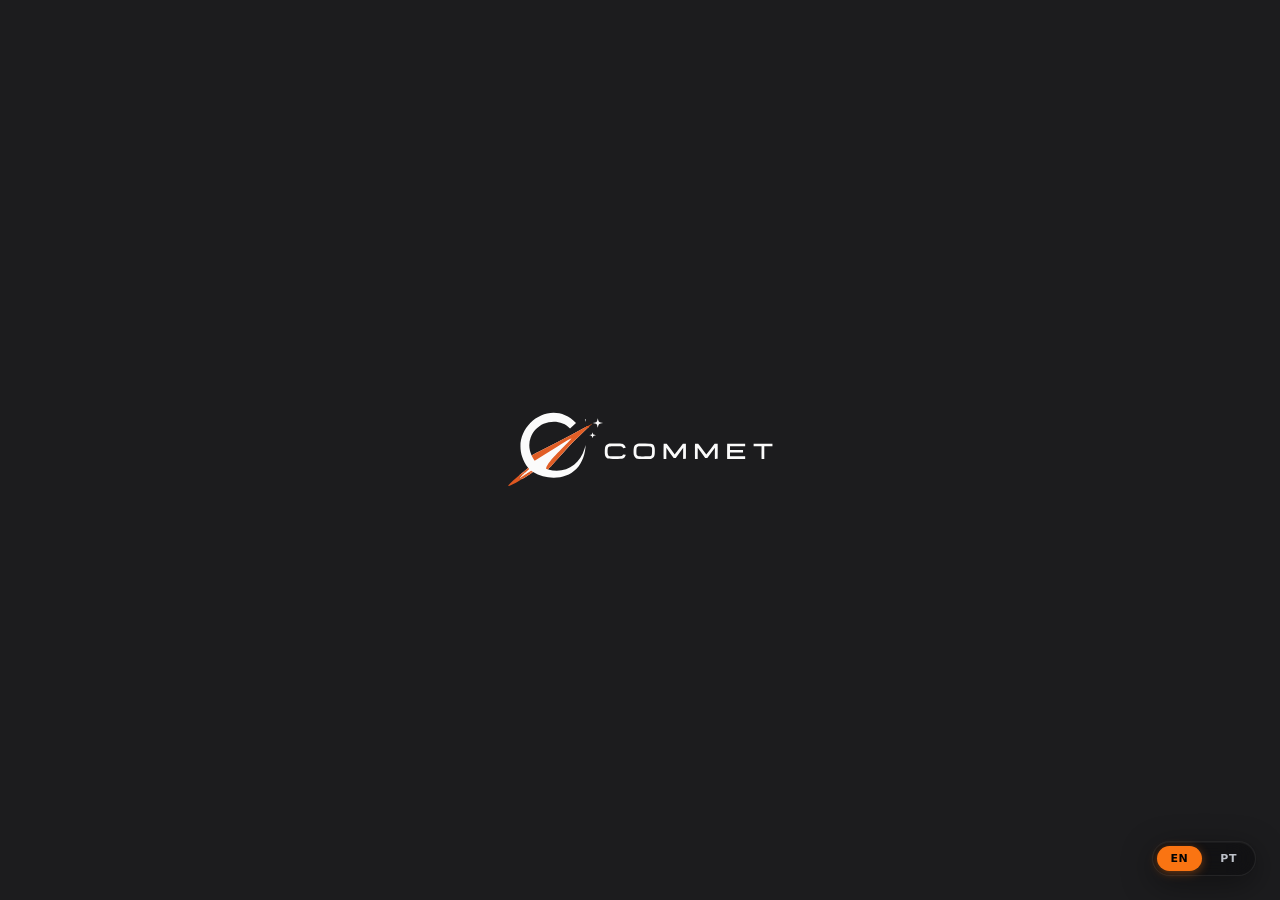
==== commit 460847d8: "feat: add bilingual legal policies, start onboarding page, sitemap/robots, and netlify/github deploy" ====
--- a/index.html
+++ b/index.html
@@ -4,7 +4,7 @@
 <title>Commet.pro - Technology, AI and Performance Studio</title>
 <script src="https://embeds.iubenda.com/widgets/2fe1378f-60a8-4135-a5aa-ca1fe6204adf.js" async></script>
 <script src="https://www.googletagmanager.com/gtag/js?id=G-QCJK6P8FQQ" async></script>
-<style>@font-face{font-display:swap;font-family:Eina01;font-style:normal;font-weight:400;src:url(/fonts/Eina01-Regular.woff2) format("woff2"),url(/fonts/Eina01-Regular.woff) format("woff")}@font-face{font-display:swap;font-family:Eina01;font-style:normal;font-weight:300;src:url(/fonts/Eina01-Light.woff2) format("woff2"),url(/fonts/Eina01-Light.woff) format("woff")}@font-face{font-display:swap;font-family:Eina01;font-style:normal;font-weight:700;src:url(/fonts/Eina01-Bold.woff2) format("woff2"),url(/fonts/Eina01-Bold.woff) format("woff")}@font-face{font-display:swap;font-family:Eina03;font-style:normal;font-weight:700;src:url(/fonts/Eina03-Bold.woff2) format("woff2"),url(/fonts/Eina03-Bold.woff) format("woff")}@font-face{font-display:swap;font-family:Eina03;font-style:normal;font-weight:300;src:url(/fonts/Eina03-Light.woff2) format("woff2"),url(/fonts/Eina03-Light.woff) format("woff")}@font-face{font-display:swap;font-family:Eina02;font-style:normal;font-weight:700;src:url(/fonts/Eina02-Bold.woff2) format("woff2"),url(/fonts/Eina02-Bold.woff) format("woff")}@font-face{font-display:swap;font-family:Eina02;font-style:normal;font-weight:300;src:url(/fonts/Eina02-Light.woff2) format("woff2"),url(/fonts/Eina02-Light.woff) format("woff")}@font-face{font-display:swap;font-family:Eina02;font-style:normal;font-weight:600;src:url(/fonts/Eina02-SemiBold.woff2) format("woff2"),url(/fonts/Eina02-SemiBold.woff) format("woff")}@font-face{font-display:swap;font-family:Eina01;font-style:normal;font-weight:600;src:url(/fonts/Eina01-SemiBold.woff2) format("woff2"),url(/fonts/Eina01-SemiBold.woff) format("woff")}@font-face{font-display:swap;font-family:Eina02;font-style:normal;font-weight:400;src:url(/fonts/Eina02-Regular.woff2) format("woff2"),url(/fonts/Eina02-Regular.woff) format("woff")}@font-face{font-display:swap;font-family:Eina03;font-style:normal;font-weight:600;src:url(/fonts/Eina03-SemiBold.woff2) format("woff2"),url(/fonts/Eina03-SemiBold.woff) format("woff")}@font-face{font-display:swap;font-family:Eina03;font-style:normal;font-weight:400;src:url(/fonts/Eina03-Regular.woff2) format("woff2"),url(/fonts/Eina03-Regular.woff) format("woff")}@font-face{font-display:swap;font-family:Eina04;font-style:normal;font-weight:700;src:url(/fonts/Eina04-Bold.woff2) format("woff2"),url(/fonts/Eina04-Bold.woff) format("woff")}@font-face{font-display:swap;font-family:Eina04;font-style:normal;font-weight:300;src:url(/fonts/Eina04-Light.woff2) format("woff2"),url(/fonts/Eina04-Light.woff) format("woff")}@font-face{font-display:swap;font-family:Eina04;font-style:normal;font-weight:600;src:url(/fonts/Eina04-SemiBold.woff2) format("woff2"),url(/fonts/Eina04-SemiBold.woff) format("woff")}@font-face{font-display:swap;font-family:Eina04;font-style:normal;font-weight:400;src:url(/fonts/Eina04-Regular.woff2) format("woff2"),url(/fonts/Eina04-Regular.woff) format("woff")}body,html{color:#fff;font-family:Eina01;margin:0;padding:0}body *,html *{box-sizing:border-box}body,html{background-color:#1C1C1E;touch-action:none;--bg:#1C1C1E;--spring-easing:linear(0,.0018,.0069 1.15%,.026 2.3%,.0637,.1135 5.18%,.2229 7.78%,.5977 15.84%,.7014,.7904,.8641,.9228,.9676 28.8%,1.0032 31.68%,1.0225,1.0352 36.29%,1.0431 38.88%,1.046 42.05%,1.0448 44.35%,1.0407 47.23%,1.0118 61.63%,1.0025 69.41%,.9981 80.35%,.9992 99.94%)}#__nuxt,body,html{height:100%;left:0;overflow:hidden;overscroll-behavior:contain;position:fixed;top:0;width:100%}#__nuxt{scroll-behavior:smooth;transition-behavior:allow-discrete;transition-duration:1ms;transition-property:overflow}.ic-typ-h1{font-family:Eina02;font-size:min(6.6666666667vw,14.2222222222vh);font-style:normal;font-weight:300;line-height:normal;line-height:85%;margin:0 0 20px}@media screen and (max-width:900px){.ic-typ-h1{font-size:min(7.7777777778vw,6.4814814815vh)}}@media screen and (max-width:600px){.ic-typ-h1{font-size:min(9.4444444444vw,7.8703703704vh)}}.ic-typ-h2{font-family:Eina02;font-size:min(42px,4.6666666667vh);font-style:normal;font-weight:400;line-height:90%;line-height:85%;margin:0 0 20px}@media screen and (max-width:900px){.ic-typ-h2{font-size:min(5.5555555556vw,4.6296296296vh)}}@media screen and (max-width:600px){.ic-typ-h2{font-size:min(7.2222222222vw,6.0185185185vh)}}.ic-typ-h2--small{font-size:min(38px,4.2222222222vh)}@media screen and (max-width:900px){.ic-typ-h2--small{font-size:min(5.1111111111vw,4.2592592593vh)}}@media screen and (max-width:600px){.ic-typ-h2--small{font-size:min(6.7777777778vw,5.6481481481vh)}}.ic-typ-p{font-family:Eina02;font-size:max(16px,min(22px,2.4444444444vh));font-style:normal;font-weight:300;line-height:normal;margin:0}@media screen and (max-width:1400px){.ic-typ-p{font-size:max(16px,min(16px,1.6666666667vh))}}@media screen and (max-width:600px){.ic-typ-p{font-size:16px}}.ic-typ-p::-moz-placeholder{font-family:Eina02;font-size:max(16px,min(22px,2.4444444444vh));font-style:normal;font-weight:300;line-height:normal;margin:0}.ic-typ-p::placeholder{font-family:Eina02;font-size:max(16px,min(22px,2.4444444444vh));font-style:normal;font-weight:300;line-height:normal;margin:0}@media screen and (max-width:1400px){.ic-typ-p::-moz-placeholder{font-size:max(16px,min(16px,1.6666666667vh))}.ic-typ-p::placeholder{font-size:max(16px,min(16px,1.6666666667vh))}}@media screen and (max-width:600px){.ic-typ-p::-moz-placeholder{font-size:16px}.ic-typ-p::placeholder{font-size:16px}}.ic-typ-p--big{font-family:Eina02;font-size:max(18px,min(24px,2.6666666667vh))!important;font-style:normal;font-weight:300;line-height:normal;margin:0}@media screen and (max-width:1400px){.ic-typ-p--big{font-size:max(18px,min(22px,2.037037037vh))!important}}@media screen and (max-width:600px){.ic-typ-p--big{font-size:18px!important}}.ic-typ-p--small{font-family:Eina02;font-size:max(14px,min(16px,1.7777777778vh))!important;font-style:normal;font-weight:300;line-height:normal;margin:0}@media screen and (max-width:1400px){.ic-typ-p--small{font-size:max(14px,min(16px,1.4814814815vh))!important}}@media screen and (max-width:600px){.ic-typ-p--small{font-size:14px}}.ic-btn{align-items:center;background-color:transparent;border:1px solid #fff;border-radius:200px;color:#fff;cursor:pointer;display:flex;flex-flow:row;font-family:Eina02;font-size:max(16px,min(22px,2.4444444444vh));font-style:normal;font-weight:300;gap:14px;justify-content:center;line-height:normal;padding:10px 20px;text-decoration:none;transition:background-color .3s ease-in-out}@media screen and (max-width:1400px){.ic-btn{font-size:max(16px,min(16px,1.6666666667vh))}}@media screen and (max-width:600px){.ic-btn{font-size:16px}}.ic-btn:after{background-image:url("data:image/svg+xml;charset=utf-8,%3Csvg xmlns='http://www.w3.org/2000/svg' width='9' height='13' fill='none' viewBox='0 0 9 13'%3E%3Cpath fill='%23f6f8f9' d='M.646 7.146a.5.5 0 1 0 .708.708L1 7.5zM8.5.5A.5.5 0 0 0 8 0H3.5a.5.5 0 0 0 0 1h4v4a.5.5 0 0 0 1 0zM1 7.5l.354.354 7-7L8 .5 7.646.146l-7 7z'/%3E%3C/svg%3E");background-repeat:no-repeat;background-size:contain;content:"";display:block;height:20px;transform:translateY(3px) translateZ(0);transition:all .3s ease-out;width:20px}.ic-btn.no-outline{border:none}.ic-btn:hover:after{transform:translateY(5px) translate(-4px) translateZ(0) rotate(45deg)}.ic-fh-section{align-items:center;box-sizing:border-box;display:flex;flex-flow:column;gap:20px;height:100dvh;justify-content:center;padding:60px 80px;text-align:center;width:100%}@media screen and (max-width:600px){.ic-fh-section{padding:20px}}.ic-fh-particles-section{align-items:flex-start;box-sizing:border-box;display:flex;flex-flow:column;gap:20px;height:100dvh;justify-content:flex-start;padding:180px 80px 60px;text-align:center;width:100%}@media screen and (max-width:600px){.ic-fh-particles-section{padding-left:20px;padding-right:20px;padding-top:120px}}.ic-fh-particles-section h2,.ic-fh-particles-section p{font-weight:300!important;max-width:500px}.ic-fh-particles-section,.ic-fh-particles-section--left{text-align:left}@media screen and (min-width:600px){.ic-fh-particles-section--right{align-items:flex-end;text-align:right}}[data-animated]{-webkit-backface-visibility:hidden;-moz-backface-visibility:hidden;-ms-backface-visibility:hidden;transition:none!important;will-change:transform}video{mix-blend-mode:screen;-o-object-fit:cover;object-fit:cover;pointer-events:none}.ic-subsection,video{height:100%;left:0;position:fixed;top:0;width:100%}.ic-subsection{align-items:center;background-color:#1C1C1E75;box-sizing:border-box;display:flex;flex-flow:row;justify-content:center;padding:160px 20px 20px;transform:translateZ(0);transition:opacity .5s ease;z-index:2}@media screen and (max-width:1200px){.ic-subsection{padding-top:100px}}.ic-subsection.v-enter-from,.ic-subsection.v-leave-to{opacity:0}.ic-subsection .ic-content{height:-moz-fit-content;height:fit-content;margin:auto;-webkit-mask-image:linear-gradient(0deg,transparent 0,#000 20px,#000 calc(100% - 20px),transparent);mask-image:linear-gradient(0deg,transparent 0,#000 20px,#000 calc(100% - 20px),transparent);max-height:100%;max-width:500px;overflow-y:auto;padding:20px 10px 100px;text-align:left}.ic-subsection ::-webkit-scrollbar{height:6px;width:6px}.ic-subsection ::-webkit-scrollbar-track{background:#fcf6e7;border-radius:10px}.ic-subsection ::-webkit-scrollbar-thumb{background:#1C1C1E;-webkit-transition:all .3s;transition:all .3s}.ic-motion{align-items:inherit;display:inherit;flex-flow:inherit;flex-grow:inherit;flex-shrink:inherit;gap:inherit;justify-content:inherit;text-align:inherit}#iubenda-cs-banner .iubenda-cs-brand-badge,.grecaptcha-badge,.iub__us-widget,.iubenda-cs-opt-group-custom,button.iubenda-tp-btn{display:none!important;opacity:0!important;pointer-events:none!important}.i18n-text{white-space:pre-line}</style>
+<style>@font-face{font-display:swap;font-family:Eina01;font-style:normal;font-weight:400;src:url(/fonts/Eina01-Regular.woff2) format("woff2"),url(/fonts/Eina01-Regular.woff) format("woff")}@font-face{font-display:swap;font-family:Eina01;font-style:normal;font-weight:300;src:url(/fonts/Eina01-Light.woff2) format("woff2"),url(/fonts/Eina01-Light.woff) format("woff")}@font-face{font-display:swap;font-family:Eina01;font-style:normal;font-weight:700;src:url(/fonts/Eina01-Bold.woff2) format("woff2"),url(/fonts/Eina01-Bold.woff) format("woff")}@font-face{font-display:swap;font-family:Eina03;font-style:normal;font-weight:700;src:url(/fonts/Eina03-Bold.woff2) format("woff2"),url(/fonts/Eina03-Bold.woff) format("woff")}@font-face{font-display:swap;font-family:Eina03;font-style:normal;font-weight:300;src:url(/fonts/Eina03-Light.woff2) format("woff2"),url(/fonts/Eina03-Light.woff) format("woff")}@font-face{font-display:swap;font-family:Eina02;font-style:normal;font-weight:700;src:url(/fonts/Eina02-Bold.woff2) format("woff2"),url(/fonts/Eina02-Bold.woff) format("woff")}@font-face{font-display:swap;font-family:Eina02;font-style:normal;font-weight:300;src:url(/fonts/Eina02-Light.woff2) format("woff2"),url(/fonts/Eina02-Light.woff) format("woff")}@font-face{font-display:swap;font-family:Eina02;font-style:normal;font-weight:600;src:url(/fonts/Eina02-SemiBold.woff2) format("woff2"),url(/fonts/Eina02-SemiBold.woff) format("woff")}@font-face{font-display:swap;font-family:Eina01;font-style:normal;font-weight:600;src:url(/fonts/Eina01-SemiBold.woff2) format("woff2"),url(/fonts/Eina01-SemiBold.woff) format("woff")}@font-face{font-display:swap;font-family:Eina02;font-style:normal;font-weight:400;src:url(/fonts/Eina02-Regular.woff2) format("woff2"),url(/fonts/Eina02-Regular.woff) format("woff")}@font-face{font-display:swap;font-family:Eina03;font-style:normal;font-weight:600;src:url(/fonts/Eina03-SemiBold.woff2) format("woff2"),url(/fonts/Eina03-SemiBold.woff) format("woff")}@font-face{font-display:swap;font-family:Eina03;font-style:normal;font-weight:400;src:url(/fonts/Eina03-Regular.woff2) format("woff2"),url(/fonts/Eina03-Regular.woff) format("woff")}@font-face{font-display:swap;font-family:Eina04;font-style:normal;font-weight:700;src:url(/fonts/Eina04-Bold.woff2) format("woff2"),url(/fonts/Eina04-Bold.woff) format("woff")}@font-face{font-display:swap;font-family:Eina04;font-style:normal;font-weight:300;src:url(/fonts/Eina04-Light.woff2) format("woff2"),url(/fonts/Eina04-Light.woff) format("woff")}@font-face{font-display:swap;font-family:Eina04;font-style:normal;font-weight:600;src:url(/fonts/Eina04-SemiBold.woff2) format("woff2"),url(/fonts/Eina04-SemiBold.woff) format("woff")}@font-face{font-display:swap;font-family:Eina04;font-style:normal;font-weight:400;src:url(/fonts/Eina04-Regular.woff2) format("woff2"),url(/fonts/Eina04-Regular.woff) format("woff")}body,html{color:#fff;font-family:Eina01;margin:0;padding:0}body *,html *{box-sizing:border-box}body,html{background-color:#1C1C1E;touch-action:none;--bg:#1C1C1E;--spring-easing:linear(0,.0018,.0069 1.15%,.026 2.3%,.0637,.1135 5.18%,.2229 7.78%,.5977 15.84%,.7014,.7904,.8641,.9228,.9676 28.8%,1.0032 31.68%,1.0225,1.0352 36.29%,1.0431 38.88%,1.046 42.05%,1.0448 44.35%,1.0407 47.23%,1.0118 61.63%,1.0025 69.41%,.9981 80.35%,.9992 99.94%)}#__nuxt,body,html{height:100%;left:0;overflow:hidden;overscroll-behavior:contain;position:fixed;top:0;width:100%}#__nuxt{scroll-behavior:smooth;transition-behavior:allow-discrete;transition-duration:1ms;transition-property:overflow}.ic-typ-h1{font-family:Eina02;font-size:min(5.5vw,11.5vh);font-style:normal;font-weight:300;line-height:normal;line-height:85%;margin:0 0 20px}@media screen and (max-width:900px){.ic-typ-h1{font-size:min(7.7777777778vw,6.4814814815vh)}}@media screen and (max-width:600px){.ic-typ-h1{font-size:min(9.4444444444vw,7.8703703704vh)}}.ic-typ-h2{font-family:Eina02;font-size:min(42px,4.6666666667vh);font-style:normal;font-weight:400;line-height:90%;line-height:85%;margin:0 0 20px}@media screen and (max-width:900px){.ic-typ-h2{font-size:min(5.5555555556vw,4.6296296296vh)}}@media screen and (max-width:600px){.ic-typ-h2{font-size:min(7.2222222222vw,6.0185185185vh)}}.ic-typ-h2--small{font-size:min(38px,4.2222222222vh)}@media screen and (max-width:900px){.ic-typ-h2--small{font-size:min(5.1111111111vw,4.2592592593vh)}}@media screen and (max-width:600px){.ic-typ-h2--small{font-size:min(6.7777777778vw,5.6481481481vh)}}.ic-typ-p{font-family:Eina02;font-size:max(16px,min(22px,2.4444444444vh));font-style:normal;font-weight:300;line-height:normal;margin:0}@media screen and (max-width:1400px){.ic-typ-p{font-size:max(16px,min(16px,1.6666666667vh))}}@media screen and (max-width:600px){.ic-typ-p{font-size:16px}}.ic-typ-p::-moz-placeholder{font-family:Eina02;font-size:max(16px,min(22px,2.4444444444vh));font-style:normal;font-weight:300;line-height:normal;margin:0}.ic-typ-p::placeholder{font-family:Eina02;font-size:max(16px,min(22px,2.4444444444vh));font-style:normal;font-weight:300;line-height:normal;margin:0}@media screen and (max-width:1400px){.ic-typ-p::-moz-placeholder{font-size:max(16px,min(16px,1.6666666667vh))}.ic-typ-p::placeholder{font-size:max(16px,min(16px,1.6666666667vh))}}@media screen and (max-width:600px){.ic-typ-p::-moz-placeholder{font-size:16px}.ic-typ-p::placeholder{font-size:16px}}.ic-typ-p--big{font-family:Eina02;font-size:max(18px,min(24px,2.6666666667vh))!important;font-style:normal;font-weight:300;line-height:normal;margin:0}@media screen and (max-width:1400px){.ic-typ-p--big{font-size:max(18px,min(22px,2.037037037vh))!important}}@media screen and (max-width:600px){.ic-typ-p--big{font-size:18px!important}}.ic-typ-p--small{font-family:Eina02;font-size:max(14px,min(16px,1.7777777778vh))!important;font-style:normal;font-weight:300;line-height:normal;margin:0}@media screen and (max-width:1400px){.ic-typ-p--small{font-size:max(14px,min(16px,1.4814814815vh))!important}}@media screen and (max-width:600px){.ic-typ-p--small{font-size:14px}}.ic-btn{align-items:center;background-color:transparent;border:1px solid #fff;border-radius:200px;color:#fff;cursor:pointer;display:flex;flex-flow:row;font-family:Eina02;font-size:max(16px,min(22px,2.4444444444vh));font-style:normal;font-weight:300;gap:14px;justify-content:center;line-height:normal;padding:10px 20px;text-decoration:none;transition:background-color .3s ease-in-out}@media screen and (max-width:1400px){.ic-btn{font-size:max(16px,min(16px,1.6666666667vh))}}@media screen and (max-width:600px){.ic-btn{font-size:16px}}.ic-btn:after{background-image:url("data:image/svg+xml;charset=utf-8,%3Csvg xmlns='http://www.w3.org/2000/svg' width='9' height='13' fill='none' viewBox='0 0 9 13'%3E%3Cpath fill='%23f6f8f9' d='M.646 7.146a.5.5 0 1 0 .708.708L1 7.5zM8.5.5A.5.5 0 0 0 8 0H3.5a.5.5 0 0 0 0 1h4v4a.5.5 0 0 0 1 0zM1 7.5l.354.354 7-7L8 .5 7.646.146l-7 7z'/%3E%3C/svg%3E");background-repeat:no-repeat;background-size:contain;content:"";display:block;height:20px;transform:translateY(3px) translateZ(0);transition:all .3s ease-out;width:20px}.ic-btn.no-outline{border:none}.ic-btn:hover:after{transform:translateY(5px) translate(-4px) translateZ(0) rotate(45deg)}.ic-fh-section{align-items:center;box-sizing:border-box;display:flex;flex-flow:column;gap:20px;height:100dvh;justify-content:center;padding:60px 80px;text-align:center;width:100%}@media screen and (max-width:600px){.ic-fh-section{padding:20px}}.ic-fh-particles-section{align-items:flex-start;box-sizing:border-box;display:flex;flex-flow:column;gap:20px;height:100dvh;justify-content:flex-start;padding:180px 80px 60px;text-align:center;width:100%}@media screen and (max-width:600px){.ic-fh-particles-section{padding-left:20px;padding-right:20px;padding-top:120px}}.ic-fh-particles-section h2,.ic-fh-particles-section p{font-weight:300!important;max-width:500px}.ic-fh-particles-section,.ic-fh-particles-section--left{text-align:left}@media screen and (min-width:600px){.ic-fh-particles-section--right{align-items:flex-end;text-align:right}}[data-animated]{-webkit-backface-visibility:hidden;-moz-backface-visibility:hidden;-ms-backface-visibility:hidden;transition:none!important;will-change:transform}video{mix-blend-mode:screen;-o-object-fit:cover;object-fit:cover;pointer-events:none}.ic-subsection,video{height:100%;left:0;position:fixed;top:0;width:100%}.ic-subsection{align-items:center;background-color:#1C1C1E75;box-sizing:border-box;display:flex;flex-flow:row;justify-content:center;padding:160px 20px 20px;transform:translateZ(0);transition:opacity .5s ease;z-index:2}@media screen and (max-width:1200px){.ic-subsection{padding-top:100px}}.ic-subsection.v-enter-from,.ic-subsection.v-leave-to{opacity:0}.ic-subsection .ic-content{height:-moz-fit-content;height:fit-content;margin:auto;-webkit-mask-image:linear-gradient(0deg,transparent 0,#000 20px,#000 calc(100% - 20px),transparent);mask-image:linear-gradient(0deg,transparent 0,#000 20px,#000 calc(100% - 20px),transparent);max-height:100%;max-width:500px;overflow-y:auto;padding:20px 10px 100px;text-align:left}.ic-subsection ::-webkit-scrollbar{height:6px;width:6px}.ic-subsection ::-webkit-scrollbar-track{background:#fcf6e7;border-radius:10px}.ic-subsection ::-webkit-scrollbar-thumb{background:#1C1C1E;-webkit-transition:all .3s;transition:all .3s}.ic-motion{align-items:inherit;display:inherit;flex-flow:inherit;flex-grow:inherit;flex-shrink:inherit;gap:inherit;justify-content:inherit;text-align:inherit}#iubenda-cs-banner .iubenda-cs-brand-badge,.grecaptcha-badge,.iub__us-widget,.iubenda-cs-opt-group-custom,button.iubenda-tp-btn{display:none!important;opacity:0!important;pointer-events:none!important}.i18n-text{white-space:pre-line}</style>
 <style>.ic-loader-wrapper[data-v-99045bec]{align-items:center;background-color:#1C1C1E;display:flex;flex-flow:row;height:100%;justify-content:center;left:0;position:fixed;top:0;width:100%;z-index:1000}.ic-loader-wrapper.v-enter-active[data-v-99045bec],.ic-loader-wrapper.v-leave-active[data-v-99045bec]{transition:opacity 1.5s ease}.ic-loader-wrapper.v-enter-from[data-v-99045bec],.ic-loader-wrapper.v-leave-to[data-v-99045bec]{opacity:0}.ic-loader-animation[data-v-99045bec]{clip-path:polygon(0 30%,100% 30%,100% 70%,0 70%);display:flex;flex-flow:row;height:500px;width:500px}
 .comet-logo-container[data-v-99045bec] {
   animation: comet-breathing-99045bec 3s ease-in-out infinite;
@@ -45,7 +45,7 @@
 <style>#home[data-v-ccf0a9ca]{position:relative}#home [data-disappear-timecode][data-v-ccf0a9ca]{transition:all 1s,font-size 0s;transition-timing-function:cubic-bezier(.25,.46,.45,.94)}#home [data-disappear-timecode="2"][data-v-ccf0a9ca]{opacity:0;transform:translateY(-300px) scale(.2);transition:all .7s,font-size 0s}#home .ic-h1-wrap[data-timecode][data-v-ccf0a9ca]{clip-path:polygon(0 130px,100% 130px,100% 300%,0 300%);z-index:3}@keyframes h1_enter-ccf0a9ca{0%{opacity:0;transform:translate(-50%,50px)}to{opacity:1;transform:translate(-50%)}}@keyframes div_enter-ccf0a9ca{0%{opacity:0;transform:translate(-50%,calc(100% + 50px))}to{opacity:1;transform:translate(-50%,100%)}}#home .ic-h1-wrap[data-timecode] h1[data-v-ccf0a9ca]{animation:h1_enter-ccf0a9ca 1.5s ease-out forwards;animation-delay:3s;bottom:0;left:50%;margin:0;opacity:0;pointer-events:none;position:absolute;transform:translate(-50%,50px);width:100%}#home .ic-h1-wrap[data-timecode] h1.no_anim[data-v-ccf0a9ca]{animation:none!important;animation-delay:0s!important;opacity:1!important;transform:translate(-50%)}#home .ic-h1-wrap[data-timecode]>div[data-v-ccf0a9ca]{animation:div_enter-ccf0a9ca 1.5s ease-out forwards;animation-delay:3.2s;bottom:0;box-sizing:border-box;display:flex;flex-flow:column;height:50dvh!important;justify-content:space-between;left:50%;opacity:0;padding-top:20px;position:absolute;transform:translate(-50%) translateY(100%);width:100%}#home .ic-h1-wrap[data-timecode]>div.no_anim[data-v-ccf0a9ca]{animation:none!important;animation-delay:0s!important;opacity:1!important;transform:translate(-50%) translateY(100%)}#home .ic-h1-wrap[data-timecode]>div>div[data-v-ccf0a9ca]{align-items:center;display:flex;flex-flow:column;gap:20px;justify-content:center;width:100%}@media screen and (max-width:600px){#home .ic-h1-wrap[data-timecode]>div>div[data-v-ccf0a9ca]{height:calc(100% - 80px);justify-content:space-between}}#home .ic-h1-wrap[data-timecode][data-v-ccf0a9ca]{height:50dvh;left:50%;position:fixed;text-align:center;top:0;transform:translate(-50%) translateZ(0);transform:translate(-50%,-100dvh) scale(.5) translateZ(0);transform-origin:bottom;transition:all 1s,font-size 0s;transition-timing-function:cubic-bezier(.25,.46,.45,.94);width:100%}#home .ic-h1-wrap[data-timecode][data-timecode="0"][data-v-ccf0a9ca],#home .ic-h1-wrap[data-timecode][data-timecode="1"][data-v-ccf0a9ca]{display:block;transform:translate(-50%,-20px) translateZ(0)}@media screen and (max-width:700px){#home .ic-h1-wrap[data-timecode][data-timecode="0"][data-v-ccf0a9ca],#home .ic-h1-wrap[data-timecode][data-timecode="1"][data-v-ccf0a9ca]{transform:translate(-50%) translateZ(0)}}#home .ic-h1-wrap[data-timecode][data-timecode="2"][data-v-ccf0a9ca]{clip-path:none!important;display:block;pointer-events:none;transform:translate(-50%,-25vh) scale(.3) translateZ(0)}@media screen and (max-width:1000px){#home .ic-h1-wrap[data-timecode][data-timecode="2"][data-v-ccf0a9ca]{transform:translate(-50%,-25vh) scale(.8) translateZ(0)}}@media screen and (max-width:700px){#home .ic-h1-wrap[data-timecode][data-timecode="2"][data-v-ccf0a9ca]{transform:translate(-50%,-20vh) scale(.8) translateZ(0)}}#home .ic-h1-wrap[data-timecode][data-timecode="3"][data-v-ccf0a9ca]{display:block;transform:translate(-50%,-100dvh) scale(.5) translateZ(0)}#home .ic-fh-section[data-v-ccf0a9ca]{animation:enter-ccf0a9ca 1.5s ease-out forwards;display:grid;grid-template-columns:1fr;grid-template-rows:1fr 1fr;left:0;opacity:0;position:sticky;top:0;z-index:2}#home .ic-fh-section>div[data-v-ccf0a9ca]{align-items:center;display:flex;flex-flow:column;gap:20px;grid-row:2;height:100%;justify-content:flex-start;width:100%}#home .ic-fh-section.animated[data-v-ccf0a9ca]{animation-delay:3s;transform:translateY(50px)}@keyframes enter-ccf0a9ca{0%{opacity:0;transform:translateY(50px)}to{opacity:1;transform:translateY(0)}}@media screen and (max-width:700px){#home a[data-v-ccf0a9ca]{margin-top:20px}}#home p[data-v-ccf0a9ca]{box-sizing:border-box;max-width:1123px;padding:0 20px}@media screen and (max-width:1250px){#home p[data-v-ccf0a9ca]{max-width:800px}}#home .ic-header-gradient[data-v-ccf0a9ca]{background-image:linear-gradient(180deg,transparent,#1C1C1E);bottom:0;height:30%;left:0;pointer-events:none!important;position:fixed;width:100%;z-index:0}</style>
 <style>.v-enter-active[data-v-b1af46c5],.v-leave-active[data-v-b1af46c5]{transition:opacity .5s ease}.v-enter-from[data-v-b1af46c5],.v-leave-to[data-v-b1af46c5]{opacity:0}.ic-scroll-down[data-v-b1af46c5]{bottom:20px;height:55px;left:0;margin:80px auto auto;position:fixed;right:0;width:20px;z-index:1}@media screen and (max-width:800px){.ic-scroll-down[data-v-b1af46c5]{bottom:0;transform:scale(.7)}}@media screen and (max-height:700px){.ic-scroll-down[data-v-b1af46c5]{bottom:0;transform:scale(.7)}}.ic-scroll-down-mouse[data-v-b1af46c5]{border:1px solid #fff;border-radius:25px;box-sizing:content-box;height:42px;opacity:.75;position:relative;width:28px}.ic-scroll-down-mouse-inner[data-v-b1af46c5]{animation-duration:3.2s;animation-iteration-count:infinite;animation-name:scroll-b1af46c5;background-image:url("data:image/svg+xml;charset=utf-8,%3Csvg xmlns='http://www.w3.org/2000/svg' width='8' height='12' fill='none' viewBox='0 0 8 12'%3E%3Cpath fill='%23f6f8f9' d='M4.5 1.054a.5.5 0 0 0-1 0h1m-.854 10.253a.5.5 0 0 0 .708 0l3.182-3.182a.5.5 0 1 0-.708-.707L4 10.246 1.172 7.418a.5.5 0 0 0-.708.707zM4 1.054h-.5v9.9h1v-9.9z'/%3E%3C/svg%3E");background-position:50%;background-repeat:no-repeat;background-size:contain;height:16px;left:50%;position:absolute;top:10px;width:16px}@keyframes scroll-b1af46c5{0%{transform:translateY(4px) translate(-50%)}50%{transform:translateY(10px) translate(-50%)}to{transform:translateY(4px) translate(-50%)}}</style>
 <style>.ic-scroll-filler[data-v-458c9b24]{pointer-events:none}</style>
-<style>#horizons{height:100dvh}#horizons .ic-ovfh-text{align-items:center;bottom:calc(80px + 8.6vh);display:flex;flex-flow:column;justify-content:center;left:50%;opacity:var(--opacity);pointer-events:none;position:fixed;transform:translate(-50%,calc(-50% + var(--y)*1px));width:100%}@media screen and (max-width:1550px){#horizons .ic-ovfh-text{bottom:140px;transform:translate(-50%,calc(-20% + var(--y)*1px))}}@media screen and (max-width:900px){#horizons .ic-ovfh-text{bottom:140px;transform:translate(-50%,calc(-10% + var(--y)*1px))}}#horizons .ic-ovfh-text .ic-typ-p{max-width:1148px;text-align:center}#horizons .ic-fh-section{justify-content:flex-end;padding-top:20%}#horizons p{box-sizing:border-box;max-width:1083px;padding:0 10px}#horizons h1{align-items:center;display:flex;justify-content:center;line-height:100%;white-space:nowrap}#horizons h1 span{animation:span_enter 1s ease-out infinite;display:inline-block;margin-left:1.5vw;-webkit-mask-position:top left;mask-position:top left;overflow:hidden;white-space:nowrap;width:calc(min(6.6666666667vw,14.2222222222vh)*6.6*var(--progress))}@media screen and (max-width:1550px){#horizons h1{clip-path:polygon(0 0,100% 0,100% calc(50% + 50%*var(--progress)),0 calc(50% + 50%*var(--progress)));flex-flow:column;margin-left:0!important;transform:translateY(calc(50%*(1 - var(--progress))))}#horizons h1 span{width:auto!important}}</style>
+<style>#horizons{height:100dvh}#horizons .ic-ovfh-text{align-items:center;bottom:calc(80px + 8.6vh);display:flex;flex-flow:column;justify-content:center;left:50%;opacity:var(--opacity);pointer-events:none;position:fixed;transform:translate(-50%,calc(-50% + var(--y)*1px));width:100%}@media screen and (max-width:1800px){#horizons .ic-ovfh-text{bottom:140px;transform:translate(-50%,calc(-20% + var(--y)*1px))}}@media screen and (max-width:900px){#horizons .ic-ovfh-text{bottom:140px;transform:translate(-50%,calc(-10% + var(--y)*1px))}}#horizons .ic-ovfh-text .ic-typ-p{max-width:1148px;text-align:center}#horizons .ic-fh-section{justify-content:flex-end;padding-top:20%}#horizons p{box-sizing:border-box;max-width:1083px;padding:0 10px}#horizons h1{align-items:center;display:flex;justify-content:center;line-height:100%;white-space:nowrap}#horizons h1 span{animation:span_enter 1s ease-out infinite;display:inline-block;margin-left:1.5vw;-webkit-mask-position:top left;mask-position:top left;overflow:hidden;white-space:nowrap;width:calc(min(5.5vw,11.5vh)*var(--multiplier,6.6)*var(--progress))}@media screen and (max-width:1800px){#horizons h1{clip-path:polygon(0 0,100% 0,100% calc(50% + 50%*var(--progress)),0 calc(50% + 50%*var(--progress)));flex-flow:column;margin-left:0!important;transform:translateY(calc(50%*(1 - var(--progress))))}#horizons h1 span{width:auto!important}}</style>
 <style>.ic-typ-h2[data-v-da3c1191]{font-weight:600!important}</style>
 <style>.ic-typ-h2[data-v-41abe8fa]{font-weight:600!important}</style>
 <style>.ic-typ-h2[data-v-44fc88cd]{font-weight:600!important}</style>
@@ -124,6 +124,6 @@
     <p class="ic-typ-p--small" data-v-b15dac1d>Performance marketer and growth strategist. Designing B2B funnel campaigns, programmatic media setups, and attribution tracking to scale customer acquisition, ensuring every byte of technology translates directly into business momentum.</p>
   </div>
 </div>
-</div></div></div><!----><div id="contacts" data-v-a6c7a390><div style="opacity:1;" class="ic-fh-section" data-v-a6c7a390><h1 class="ic-typ-h1" data-v-a6c7a390>Ready to create impact?</h1><p class="ic-typ-p" data-v-a6c7a390>Every company has a next version. Commet helps build yours.<br>Reach out to Commet® to explore how we can collaborate and build your technology, AI, and performance pipelines.</p><div class="row" data-v-a6c7a390><a class="ic-btn" data-v-a6c7a390>Talk to Commet</a></div><footer data-v-a6c7a390><p class="ic-typ-p" data-v-a6c7a390>© 2026 Commet.pro. All rights reserved.<br>Engineering Intelligent Growth.</p><a target="_blank" href="https://www.linkedin.com/company/commet-pro/" class="ic-btn no-outline" data-v-a6c7a390>Join us on LinkedIn</a><div class="ic-f-col" data-v-a6c7a390><a target="_blank" href="https://www.iubenda.com/privacy-policy/59160201" class="ic-btn no-outline" data-v-a6c7a390>Privacy Policy</a><a target="_blank" href="https://www.iubenda.com/privacy-policy/59160201/cookie-policy" class="ic-btn no-outline" data-v-a6c7a390>Cookie Policy</a></div></footer></div><!----><!----></div><div class="ic_scroller zoomed" style="--direction:0;--absdirection:0;"><div style="--time:0;" class="ic_thumb"></div></div></div><!--]--></div><div id="teleports"></div><script type="application/json" data-nuxt-data="nuxt-app" data-ssr="true" id="__NUXT_DATA__">[["ShallowReactive",1],{"data":2,"state":4,"once":6,"_errors":7,"serverRendered":9,"path":10},["ShallowReactive",3],{},["Reactive",5],{},["Set"],["ShallowReactive",8],{},true,"/"]</script>
+</div></div></div><!----><div id="contacts" data-v-a6c7a390><div style="opacity:1;" class="ic-fh-section" data-v-a6c7a390><h1 class="ic-typ-h1" data-v-a6c7a390>Ready to create impact?</h1><p class="ic-typ-p" data-v-a6c7a390>Every company has a next version. Commet helps build yours.<br>Reach out to Commet® to explore how we can collaborate and build your technology, AI, and performance pipelines.</p><div class="row" data-v-a6c7a390><a class="ic-btn" data-v-a6c7a390>Talk to Commet</a></div><footer data-v-a6c7a390><p class="ic-typ-p" data-v-a6c7a390>© 2026 Commet.pro. All rights reserved.<br>Engineering Intelligent Growth.</p><a target="_blank" href="https://www.linkedin.com/company/commet-pro/" class="ic-btn no-outline" data-v-a6c7a390>Join us on LinkedIn</a><div class="ic-f-col" data-v-a6c7a390><a href="/privacy-policy/" class="ic-btn no-outline" data-v-a6c7a390>Privacy Policy</a><a href="/cookie-policy/" class="ic-btn no-outline" data-v-a6c7a390>Cookie Policy</a></div></footer></div><!----><!----></div><div class="ic_scroller zoomed" style="--direction:0;--absdirection:0;"><div style="--time:0;" class="ic_thumb"></div></div></div><!--]--></div><div id="teleports"></div><script type="application/json" data-nuxt-data="nuxt-app" data-ssr="true" id="__NUXT_DATA__">[["ShallowReactive",1],{"data":2,"state":4,"once":6,"_errors":7,"serverRendered":9,"path":10},["ShallowReactive",3],{},["Reactive",5],{},["Set"],["ShallowReactive",8],{},true,"/"]</script>
 <script>window.__NUXT__={};window.__NUXT__.config={public:{},app:{baseURL:"/",buildId:"fea3080f-0a1c-4161-b8dc-ce347455f9e3",buildAssetsDir:"/_nuxt/",cdnURL:""}}</script><script defer src="https://static.cloudflareinsights.com/beacon.min.js/v833ccba57c9e4d2798f2e76cebdd09a11778172276447" integrity="sha512-57MDmcccJXYtNnH+ZiBwzC4jb2rvgVCEokYN+L/nLlmO8rfYT/gIpW2A569iJ/3b+0UEasghjuZH/ma3wIs/EQ==" data-cf-beacon='{"version":"2024.11.0","token":"46ffcce01e294df8a4a224b9db96a46d","r":1,"server_timing":{"name":{"cfCacheStatus":true,"cfEdge":true,"cfExtPri":true,"cfL4":true,"cfOrigin":true,"cfSpeedBrain":true},"location_startswith":null}}' crossorigin="anonymous"></script>
 </body></html>
--- a/_nuxt/index.CoGiBFOl.css
+++ b/_nuxt/index.CoGiBFOl.css
@@ -1 +1 @@
-.v-enter-active[data-v-b1af46c5],.v-leave-active[data-v-b1af46c5]{transition:opacity .5s ease}.v-enter-from[data-v-b1af46c5],.v-leave-to[data-v-b1af46c5]{opacity:0}.ic-scroll-down[data-v-b1af46c5]{bottom:0;bottom:20px;height:55px;left:0;margin:80px auto auto;position:fixed;right:0;width:20px;z-index:1}@media screen and (max-width:800px){.ic-scroll-down[data-v-b1af46c5]{bottom:0;transform:scale(.7)}}@media screen and (max-height:700px){.ic-scroll-down[data-v-b1af46c5]{bottom:0;transform:scale(.7)}}.ic-scroll-down-mouse[data-v-b1af46c5]{border:1px solid #fff;border-radius:25px;box-sizing:content-box;height:42px;opacity:.75;position:relative;width:28px}.ic-scroll-down-mouse-inner[data-v-b1af46c5]{animation-duration:3.2s;animation-iteration-count:infinite;animation-name:scroll-b1af46c5;background-image:url("data:image/svg+xml;charset=utf-8,%3Csvg xmlns='http://www.w3.org/2000/svg' width='8' height='12' fill='none' viewBox='0 0 8 12'%3E%3Cpath fill='%23f6f8f9' d='M4.5 1.054a.5.5 0 0 0-1 0h1m-.854 10.253a.5.5 0 0 0 .708 0l3.182-3.182a.5.5 0 1 0-.708-.707L4 10.246 1.172 7.418a.5.5 0 0 0-.708.707zM4 1.054h-.5v9.9h1v-9.9z'/%3E%3C/svg%3E");background-position:50%;background-repeat:no-repeat;background-size:contain;height:16px;left:50%;position:absolute;top:10px;width:16px}@keyframes scroll-b1af46c5{0%{transform:translateY(4px) translateX(-50%)}50%{transform:translateY(10px) translateX(-50%)}to{transform:translateY(4px) translateX(-50%)}}#home[data-v-ccf0a9ca]{position:relative}#home [data-disappear-timecode][data-v-ccf0a9ca]{transition:all 1s,font-size 0s;transition-timing-function:cubic-bezier(.25,.46,.45,.94)}#home [data-disappear-timecode="2"][data-v-ccf0a9ca]{opacity:0;transform:translateY(-300px) scale(.2);transition:all .7s,font-size 0s}#home .ic-h1-wrap[data-timecode][data-v-ccf0a9ca]{clip-path:polygon(0 130px,100% 130px,100% 300%,0 300%);z-index:3}@keyframes h1_enter-ccf0a9ca{0%{opacity:0;transform:translate(-50%,50px)}to{opacity:1;transform:translate(-50%)}}@keyframes div_enter-ccf0a9ca{0%{opacity:0;transform:translate(-50%,calc(100% + 50px))}to{opacity:1;transform:translate(-50%,100%)}}#home .ic-h1-wrap[data-timecode] h1[data-v-ccf0a9ca]{animation:h1_enter-ccf0a9ca 1.5s ease-out forwards;animation-delay:3s;bottom:0;left:50%;margin:0;opacity:0;pointer-events:none;position:absolute;transform:translate(-50%,50px);width:100%}#home .ic-h1-wrap[data-timecode] h1.no_anim[data-v-ccf0a9ca]{animation:none!important;animation-delay:0s!important;opacity:1!important;transform:translate(-50%)}#home .ic-h1-wrap[data-timecode]>div[data-v-ccf0a9ca]{animation:div_enter-ccf0a9ca 1.5s ease-out forwards;animation-delay:3.2s;bottom:0;box-sizing:border-box;display:flex;flex-flow:column;height:50dvh!important;justify-content:space-between;left:50%;opacity:0;padding-top:20px;position:absolute;transform:translateX(-50%) translateY(100%);width:100%}#home .ic-h1-wrap[data-timecode]>div.no_anim[data-v-ccf0a9ca]{animation:none!important;animation-delay:0s!important;opacity:1!important;transform:translateX(-50%) translateY(100%)}#home .ic-h1-wrap[data-timecode]>div>div[data-v-ccf0a9ca]{align-items:center;display:flex;flex-flow:column;gap:20px;justify-content:center;width:100%}@media screen and (max-width:600px){#home .ic-h1-wrap[data-timecode]>div>div[data-v-ccf0a9ca]{height:calc(100% - 80px);justify-content:space-between}}#home .ic-h1-wrap[data-timecode][data-v-ccf0a9ca]{height:50dvh;left:50%;position:fixed;text-align:center;top:0;transform:translate(-50%) translateZ(0);transform:translate(-50%,-100dvh) scale(.5) translateZ(0);transform-origin:bottom;transition:all 1s,font-size 0s;transition-timing-function:cubic-bezier(.25,.46,.45,.94);width:100%}#home .ic-h1-wrap[data-timecode][data-timecode="0"][data-v-ccf0a9ca],#home .ic-h1-wrap[data-timecode][data-timecode="1"][data-v-ccf0a9ca]{display:block;transform:translate(-50%,-20px) translateZ(0)}@media screen and (max-width:700px){#home .ic-h1-wrap[data-timecode][data-timecode="0"][data-v-ccf0a9ca],#home .ic-h1-wrap[data-timecode][data-timecode="1"][data-v-ccf0a9ca]{transform:translate(-50%) translateZ(0)}}#home .ic-h1-wrap[data-timecode][data-timecode="2"][data-v-ccf0a9ca]{clip-path:none!important;display:block;pointer-events:none;transform:translate(-50%,-25vh) scale(.3) translateZ(0)}@media screen and (max-width:1000px){#home .ic-h1-wrap[data-timecode][data-timecode="2"][data-v-ccf0a9ca]{transform:translate(-50%,-25vh) scale(.8) translateZ(0)}}@media screen and (max-width:700px){#home .ic-h1-wrap[data-timecode][data-timecode="2"][data-v-ccf0a9ca]{transform:translate(-50%,-20vh) scale(.8) translateZ(0)}}#home .ic-h1-wrap[data-timecode][data-timecode="3"][data-v-ccf0a9ca]{display:block;transform:translate(-50%,-100dvh) scale(.5) translateZ(0)}#home .ic-fh-section[data-v-ccf0a9ca]{animation:enter-ccf0a9ca 1.5s ease-out forwards;display:grid;grid-template-columns:1fr;grid-template-rows:1fr 1fr;left:0;opacity:0;position:sticky;top:0;z-index:2}#home .ic-fh-section>div[data-v-ccf0a9ca]{align-items:center;display:flex;flex-flow:column;gap:20px;grid-row:2;height:100%;justify-content:flex-start;width:100%}#home .ic-fh-section.animated[data-v-ccf0a9ca]{animation-delay:3s;transform:translateY(50px)}@keyframes enter-ccf0a9ca{0%{opacity:0;transform:translateY(50px)}to{opacity:1;transform:translateY(0)}}@media screen and (max-width:700px){#home a[data-v-ccf0a9ca]{margin-top:20px}}#home p[data-v-ccf0a9ca]{box-sizing:border-box;max-width:1123px;padding:0 20px}@media screen and (max-width:1250px){#home p[data-v-ccf0a9ca]{max-width:800px}}#home .ic-header-gradient[data-v-ccf0a9ca]{background-image:linear-gradient(180deg,transparent,#1C1C1E);bottom:0;height:30%;left:0;pointer-events:none!important;position:fixed;width:100%;z-index:0}.ic-scroll-filler[data-v-458c9b24]{pointer-events:none}#horizons{height:100dvh}#horizons .ic-ovfh-text{align-items:center;bottom:calc(80px + 8.6vh);display:flex;flex-flow:column;justify-content:center;left:50%;opacity:var(--opacity);pointer-events:none;position:fixed;transform:translate(-50%,calc(-50% + var(--y)*1px));width:100%}@media screen and (max-width:1550px){#horizons .ic-ovfh-text{bottom:140px;transform:translate(-50%,calc(-20% + var(--y)*1px))}}@media screen and (max-width:900px){#horizons .ic-ovfh-text{bottom:140px;transform:translate(-50%,calc(-10% + var(--y)*1px))}}#horizons .ic-ovfh-text .ic-typ-p{max-width:1148px;text-align:center}#horizons .ic-fh-section{justify-content:flex-end;padding-top:20%}#horizons p{box-sizing:border-box;max-width:1083px;padding:0 10px}#horizons h1{align-items:center;display:flex;justify-content:center;line-height:100%;white-space:nowrap}#horizons h1 span{animation:span_enter 1s ease-out infinite;display:inline-block;margin-left:1.5vw;-webkit-mask-position:top left;mask-position:top left;overflow:hidden;white-space:nowrap;width:calc(min(6.6666666667vw, 14.2222222222vh)*6.6*var(--progress))}@media screen and (max-width:1550px){#horizons h1{clip-path:polygon(0 0,100% 0,100% calc(50% + 50%*var(--progress)),0 calc(50% + 50%*var(--progress)));flex-flow:column;margin-left:0!important;transform:translateY(calc(50%*(1 - var(--progress))))}#horizons h1 span{width:auto!important}}.ic-typ-h2[data-v-da3c1191]{font-weight:600!important}.ic-typ-h2[data-v-41abe8fa]{font-weight:600!important}.ic-typ-h2[data-v-44fc88cd]{font-weight:600!important}.ic-typ-h2[data-v-4b305a70]{font-weight:600!important}#infracore p[data-v-ab7eac73]{box-sizing:border-box;margin:0;max-width:1100px!important;padding:0 20px}#infracore h3[data-v-ab7eac73]{font-weight:600!important;margin-top:0;text-transform:uppercase}#infracore .ic-card-wrapper[data-v-ab7eac73]{align-items:stretch;display:flex;flex-flow:row;gap:50px;justify-content:center;padding-top:20px;width:100%}#infracore .ic-card-wrapper svg[data-v-ab7eac73]{flex-shrink:0;height:100%}#infracore .ic-card-wrapper .ic-card-content[data-v-ab7eac73]{align-items:center;background:#272727;border:1px solid #FA7412;border-radius:20px;display:flex;flex-flow:column;gap:20px;height:100%;max-width:300px;padding:30px;text-align:left;width:100%}@media screen and (max-width:1500px){#infracore .ic-card-wrapper .ic-card-content[data-v-ab7eac73]{padding:20px}}#infracore .ic-card-wrapper .ic-card-content h3[data-v-ab7eac73],#infracore .ic-card-wrapper .ic-card-content p[data-v-ab7eac73]{font-family:Eina02;font-weight:400;padding:0;width:100%}@media screen and (max-width:1500px){#infracore .ic-fh-section[data-v-ab7eac73]{padding:30px}}@media screen and (max-width:1000px){#infracore[data-v-ab7eac73]{align-items:center}#infracore .ic-motion[data-v-ab7eac73]{margin:auto}#infracore .ic-card-wrapper[data-v-ab7eac73]{flex-flow:column}#infracore svg[data-v-ab7eac73]{margin:20px auto;transform:rotate(90deg)}}#from-visions-to-lasting-value p[data-v-4764da02]{box-sizing:border-box;margin:0;max-width:1223px;padding:0 20px}#from-visions-to-lasting-value h3[data-v-4764da02]{font-weight:600!important;margin-top:0;text-transform:uppercase}#from-visions-to-lasting-value .ic-card-wrapper[data-v-4764da02]{align-items:stretch;display:flex;flex-flow:row;gap:10px;justify-content:center;padding-top:20px;width:100%}#from-visions-to-lasting-value .ic-card-wrapper svg[data-v-4764da02]{flex-shrink:0;height:100%}#from-visions-to-lasting-value .ic-card-wrapper .ic-card-content[data-v-4764da02]{align-items:center;background:#272727;border:1px solid #FA7412;border-radius:20px;display:flex;flex-flow:column;height:100%;max-width:300px;padding:30px;text-align:left;width:100%}@media screen and (max-width:1500px){#from-visions-to-lasting-value .ic-card-wrapper .ic-card-content[data-v-4764da02]{padding:20px}}#from-visions-to-lasting-value .ic-card-wrapper .ic-card-content h3[data-v-4764da02],#from-visions-to-lasting-value .ic-card-wrapper .ic-card-content p[data-v-4764da02]{font-family:Eina02;font-weight:400;padding:0;width:100%}@media screen and (max-width:1500px){#from-visions-to-lasting-value .ic-fh-section[data-v-4764da02]{padding:30px}}@media screen and (max-width:1000px){#from-visions-to-lasting-value[data-v-4764da02]{align-items:center}#from-visions-to-lasting-value .ic-fh-section[data-v-4764da02]{height:auto;padding-top:150px}#from-visions-to-lasting-value .ic-motion[data-v-4764da02]{margin:auto}#from-visions-to-lasting-value .ic-card-wrapper[data-v-4764da02]{flex-flow:column}#from-visions-to-lasting-value svg[data-v-4764da02]{margin:20px auto;transform:rotate(90deg)}}#from-visions-to-lasting-value p[data-v-b243e1ae]{box-sizing:border-box;margin:0;max-width:1223px;padding:0 20px}#from-visions-to-lasting-value h3[data-v-b243e1ae]{font-weight:600!important;margin-top:0;text-transform:uppercase}#from-visions-to-lasting-value .ic-card-wrapper[data-v-b243e1ae]{align-items:stretch;display:flex;flex-flow:row;gap:50px;justify-content:center;padding-top:20px;width:100%}#from-visions-to-lasting-value .ic-card-wrapper svg[data-v-b243e1ae]{flex-shrink:0;height:100%}#from-visions-to-lasting-value .ic-card-wrapper .ic-card-content[data-v-b243e1ae]{align-items:center;background:#272727;border:1px solid #FA7412;border-radius:20px;display:flex;flex-flow:column;gap:20px;height:100%;max-width:300px;padding:30px;text-align:left;width:100%}@media screen and (max-width:1500px){#from-visions-to-lasting-value .ic-card-wrapper .ic-card-content[data-v-b243e1ae]{padding:20px}}#from-visions-to-lasting-value .ic-card-wrapper .ic-card-content h3[data-v-b243e1ae],#from-visions-to-lasting-value .ic-card-wrapper .ic-card-content p[data-v-b243e1ae]{font-family:Eina02;font-weight:400;padding:0;width:100%}@media screen and (max-width:1500px){#from-visions-to-lasting-value .ic-fh-section[data-v-b243e1ae]{padding:30px}}@media screen and (max-width:1000px){#from-visions-to-lasting-value[data-v-b243e1ae]{align-items:center}#from-visions-to-lasting-value .ic-fh-section[data-v-b243e1ae]{height:auto;padding-top:150px}#from-visions-to-lasting-value .ic-motion[data-v-b243e1ae]{margin:auto}#from-visions-to-lasting-value .ic-card-wrapper[data-v-b243e1ae]{flex-flow:column}#from-visions-to-lasting-value svg[data-v-b243e1ae]{margin:20px auto;transform:rotate(90deg)}}#people[data-v-b15dac1d]{height:auto!important}#people .ic-fh-section[data-v-b15dac1d]{height:auto!important;padding-top:160px}#people .ic-card-wrapper[data-v-b15dac1d]{align-items:center;display:flex;flex-flow:row;gap:0;grid-template-columns:repeat(4,1fr);grid-template-rows:max-content;justify-content:center;padding:50px 0 0;width:100%}@media screen and (max-width:1400px){#people .ic-card-wrapper[data-v-b15dac1d]{grid-template-columns:repeat(3,1fr);padding-left:0;padding-right:0}}#people .ic-card-wrapper .hide_over_1300[data-v-b15dac1d]{display:none}@media screen and (max-width:1300px){#people .ic-card-wrapper .hide_at_1300[data-v-b15dac1d]{display:none}#people .ic-card-wrapper .hide_over_1300[data-v-b15dac1d]{display:block}#people .ic-card-wrapper[data-v-b15dac1d]{grid-template-columns:repeat(2,1fr)}}@media screen and (max-width:800px){#people .ic-card-wrapper[data-v-b15dac1d]{grid-template-columns:repeat(1,1fr)}#people .ic-card-wrapper .hide_mobile[data-v-b15dac1d]{display:none}}#people .ic-card-wrapper[data-v-b15dac1d]{display:grid}#people .ic-card-wrapper svg[data-v-b15dac1d]{flex-shrink:0}#people .ic-card-wrapper .ic-card[data-v-b15dac1d]{height:100%}@media screen and (max-width:800px){#people .ic-card-wrapper .ic-card[data-v-b15dac1d]{transform:none!important}}#people .ic-card-wrapper .ic-card-content[data-v-b15dac1d]{align-items:center;display:flex;flex-flow:column;gap:20px;height:100%;justify-content:flex-start;padding:30px;text-align:left;width:100%}@media screen and (max-width:1300px){#people .ic-card-wrapper .ic-card-content[data-v-b15dac1d]{padding:20px}}#people .ic-card-wrapper .ic-card-content img[data-v-b15dac1d]{aspect-ratio:1;background-size:contain;border:2px solid #FA7412;border-radius:20px;-o-object-fit:cover;object-fit:cover;width:100%}#people .ic-card-wrapper .ic-card-content h3[data-v-b15dac1d]{line-height:90%;margin-top:0!important}#people .ic-card-wrapper .ic-card-content p[data-v-b15dac1d]{margin:0}#people .ic-card-wrapper .ic-card-content h3[data-v-b15dac1d]{color:#fff;font-family:Eina02;font-size:18px;font-style:normal;font-weight:400;line-height:normal;margin:0;width:100%}.loader[data-v-9d89c48d],.loader[data-v-9d89c48d]:after{border-radius:50%;height:6em;width:6em}.loader-backdrop[data-v-9d89c48d]{background:rgba(0,0,0,.5);border-radius:40px;height:100%;height:800px;left:50%;position:absolute;top:50%;transform:translate(-50%,-50%);width:100%;width:460px;z-index:100000}@media screen and (max-width:520px){.loader-backdrop[data-v-9d89c48d]{border-radius:0;height:100dvh;width:100vw}}.loader-backdrop.black[data-v-9d89c48d]{background-color:#000}.logo[data-v-9d89c48d]{left:50%;position:fixed;top:50%;transform:translate(-50%,-200%)}.loader_wrapper[data-v-9d89c48d]{align-items:center;display:flex;flex-flow:column;justify-content:center;left:50%;position:absolute;top:50%;transform:translate(-50%,-50%) scale(.6)}.loader_wrapper svg[data-v-9d89c48d]{height:100px;width:auto}.loader_wrapper svg path[data-v-9d89c48d]{fill:#fff!important}.loader_wrapper.white[data-v-9d89c48d]{filter:invert(1)}.loader[data-v-9d89c48d]{animation:load8-9d89c48d .7s linear infinite;border:.7em solid hsla(0,0%,100%,.2);border-left-color:#000;font-size:10px;text-indent:-9999em;transform:translateZ(0)}@keyframes load8-9d89c48d{0%{transform:rotate(0deg)}to{transform:rotate(1turn)}}.form-container[data-v-9d89c48d]{position:relative}.form-container .confirmation[data-v-9d89c48d]{align-items:center;display:flex;flex-flow:column;gap:20px;left:0;position:absolute;top:50%;transform:translateY(-50%);width:100%}.form-container .confirmation h2[data-v-9d89c48d],.form-container .confirmation p[data-v-9d89c48d]{margin:0}form.submitted[data-v-9d89c48d]{opacity:0!important;pointer-events:none}form.sending[data-v-9d89c48d]{opacity:.5;pointer-events:none}form[data-v-9d89c48d]{align-items:center;flex-flow:column;padding-top:20px;transition:all .4s}form[data-v-9d89c48d],form .ic-row[data-v-9d89c48d]{display:flex;gap:20px}form .ic-row[data-v-9d89c48d]{flex-flow:row}form .form_control[data-v-9d89c48d],form button[data-v-9d89c48d]{width:100%}form .form_control textarea[data-v-9d89c48d]{height:200px}form .form_control[data-v-9d89c48d]>*{width:100%}form .form_control[data-v-9d89c48d]>::-moz-placeholder{color:#7e898e}form .form_control[data-v-9d89c48d]>::placeholder{color:#7e898e}form .form_control[data-v-9d89c48d]>*{background:#272727;border:1px solid #FA7412;border-radius:31px;color:#fff;padding:20px;resize:none;transition:all .4s}form .form_control[data-v-9d89c48d]>:focus{box-shadow:0 0 2px #fff;outline:none}#contacts .ic-fh-section[data-v-a6c7a390]{position:relative;transition:opacity .5s ease-in-out}#contacts .ic-content h2[data-v-a6c7a390],#contacts .ic-content p[data-v-a6c7a390]{text-align:center;width:100%}#contacts .row[data-v-a6c7a390]{align-items:center;display:flex;flex-flow:row;gap:20px;justify-content:center}@media screen and (max-width:1000px){#contacts .row[data-v-a6c7a390]{flex-flow:column}}#contacts footer[data-v-a6c7a390]{align-items:flex-end;bottom:0;box-sizing:border-box;display:grid;flex-flow:row;gap:20px;grid-template-columns:repeat(3,1fr);justify-content:space-between;left:0;padding:50px 80px;position:absolute;width:100%}#contacts footer p[data-v-a6c7a390]{text-align:left}#contacts footer .ic-f-col[data-v-a6c7a390]{align-items:flex-end;display:flex;flex-flow:column;justify-content:flex-end}#contacts footer .ic-f-col a[data-v-a6c7a390]{text-align:right}@media screen and (max-width:1000px){#contacts footer p[data-v-a6c7a390]{text-align:center}#contacts footer[data-v-a6c7a390]{gap:0;grid-template-columns:repeat(1,1fr);padding:20px}#contacts footer .ic-f-col[data-v-a6c7a390]{align-items:center;flex-flow:row;justify-content:space-evenly}}#contacts .ic-card-wrapper[data-v-a6c7a390]{align-items:center;display:flex;flex-flow:row;gap:10px;justify-content:center;padding-top:20px;width:100%}#contacts .ic-card-wrapper svg[data-v-a6c7a390]{flex-shrink:0}#contacts .ic-card-wrapper .ic-card-content[data-v-a6c7a390]{align-items:center;display:flex;flex-flow:column;height:100%;padding:30px;text-align:left;width:100%}#contacts .ic-card-wrapper .ic-card-content h3[data-v-a6c7a390],#contacts .ic-card-wrapper .ic-card-content p[data-v-a6c7a390]{width:100%}.ic_scroller{background-color:#fff;border-radius:20px;height:150px;position:fixed;right:20px;top:50%;transform:translate(30px,-50%) scale(0);width:8px;z-index:999;--spring-easing:linear(0,.0018,.0069 1.15%,.026 2.3%,.0637,.1135 5.18%,.2229 7.78%,.5977 15.84%,.7014,.7904,.8641,.9228,.9676 28.8%,1.0032 31.68%,1.0225,1.0352 36.29%,1.0431 38.88%,1.046 42.05%,1.0448 44.35%,1.0407 47.23%,1.0118 61.63%,1.0025 69.41%,.9981 80.35%,.9992 99.94%);overflow:hidden;transition:transform 1s var(--spring-easing);will-change:transform}.ic_scroller:before{border-radius:20px;box-shadow:inset 0 0 0 1px #fff;content:"";height:100%;left:0;position:absolute;top:0;width:100%;z-index:1}@media screen and (max-width:800px){.ic_scroller{display:none!important}}.ic_scroller .ic_thumb{background-color:#1C1C1E;border-radius:20px;height:50px;left:1px;opacity:1;position:absolute;top:1px;transform:translateY(calc(var(--time)*150px));transition:opacity 1s var(--spring-easing);width:6px;will-change:transform}.ic_scroller.zoomed{transform:translateY(calc(-50% + var(--direction)*10px)) scale(1) scaleX(calc(1 - var(--absdirection)*.1)) scaleY(calc(1 + var(--absdirection)*.005))}+.v-enter-active[data-v-b1af46c5],.v-leave-active[data-v-b1af46c5]{transition:opacity .5s ease}.v-enter-from[data-v-b1af46c5],.v-leave-to[data-v-b1af46c5]{opacity:0}.ic-scroll-down[data-v-b1af46c5]{bottom:0;bottom:20px;height:55px;left:0;margin:80px auto auto;position:fixed;right:0;width:20px;z-index:1}@media screen and (max-width:800px){.ic-scroll-down[data-v-b1af46c5]{bottom:0;transform:scale(.7)}}@media screen and (max-height:700px){.ic-scroll-down[data-v-b1af46c5]{bottom:0;transform:scale(.7)}}.ic-scroll-down-mouse[data-v-b1af46c5]{border:1px solid #fff;border-radius:25px;box-sizing:content-box;height:42px;opacity:.75;position:relative;width:28px}.ic-scroll-down-mouse-inner[data-v-b1af46c5]{animation-duration:3.2s;animation-iteration-count:infinite;animation-name:scroll-b1af46c5;background-image:url("data:image/svg+xml;charset=utf-8,%3Csvg xmlns='http://www.w3.org/2000/svg' width='8' height='12' fill='none' viewBox='0 0 8 12'%3E%3Cpath fill='%23f6f8f9' d='M4.5 1.054a.5.5 0 0 0-1 0h1m-.854 10.253a.5.5 0 0 0 .708 0l3.182-3.182a.5.5 0 1 0-.708-.707L4 10.246 1.172 7.418a.5.5 0 0 0-.708.707zM4 1.054h-.5v9.9h1v-9.9z'/%3E%3C/svg%3E");background-position:50%;background-repeat:no-repeat;background-size:contain;height:16px;left:50%;position:absolute;top:10px;width:16px}@keyframes scroll-b1af46c5{0%{transform:translateY(4px) translateX(-50%)}50%{transform:translateY(10px) translateX(-50%)}to{transform:translateY(4px) translateX(-50%)}}#home[data-v-ccf0a9ca]{position:relative}#home [data-disappear-timecode][data-v-ccf0a9ca]{transition:all 1s,font-size 0s;transition-timing-function:cubic-bezier(.25,.46,.45,.94)}#home [data-disappear-timecode="2"][data-v-ccf0a9ca]{opacity:0;transform:translateY(-300px) scale(.2);transition:all .7s,font-size 0s}#home .ic-h1-wrap[data-timecode][data-v-ccf0a9ca]{clip-path:polygon(0 130px,100% 130px,100% 300%,0 300%);z-index:3}@keyframes h1_enter-ccf0a9ca{0%{opacity:0;transform:translate(-50%,50px)}to{opacity:1;transform:translate(-50%)}}@keyframes div_enter-ccf0a9ca{0%{opacity:0;transform:translate(-50%,calc(100% + 50px))}to{opacity:1;transform:translate(-50%,100%)}}#home .ic-h1-wrap[data-timecode] h1[data-v-ccf0a9ca]{animation:h1_enter-ccf0a9ca 1.5s ease-out forwards;animation-delay:3s;bottom:0;left:50%;margin:0;opacity:0;pointer-events:none;position:absolute;transform:translate(-50%,50px);width:100%}#home .ic-h1-wrap[data-timecode] h1.no_anim[data-v-ccf0a9ca]{animation:none!important;animation-delay:0s!important;opacity:1!important;transform:translate(-50%)}#home .ic-h1-wrap[data-timecode]>div[data-v-ccf0a9ca]{animation:div_enter-ccf0a9ca 1.5s ease-out forwards;animation-delay:3.2s;bottom:0;box-sizing:border-box;display:flex;flex-flow:column;height:50dvh!important;justify-content:space-between;left:50%;opacity:0;padding-top:20px;position:absolute;transform:translateX(-50%) translateY(100%);width:100%}#home .ic-h1-wrap[data-timecode]>div.no_anim[data-v-ccf0a9ca]{animation:none!important;animation-delay:0s!important;opacity:1!important;transform:translateX(-50%) translateY(100%)}#home .ic-h1-wrap[data-timecode]>div>div[data-v-ccf0a9ca]{align-items:center;display:flex;flex-flow:column;gap:20px;justify-content:center;width:100%}@media screen and (max-width:600px){#home .ic-h1-wrap[data-timecode]>div>div[data-v-ccf0a9ca]{height:calc(100% - 80px);justify-content:space-between}}#home .ic-h1-wrap[data-timecode][data-v-ccf0a9ca]{height:50dvh;left:50%;position:fixed;text-align:center;top:0;transform:translate(-50%) translateZ(0);transform:translate(-50%,-100dvh) scale(.5) translateZ(0);transform-origin:bottom;transition:all 1s,font-size 0s;transition-timing-function:cubic-bezier(.25,.46,.45,.94);width:100%}#home .ic-h1-wrap[data-timecode][data-timecode="0"][data-v-ccf0a9ca],#home .ic-h1-wrap[data-timecode][data-timecode="1"][data-v-ccf0a9ca]{display:block;transform:translate(-50%,-20px) translateZ(0)}@media screen and (max-width:700px){#home .ic-h1-wrap[data-timecode][data-timecode="0"][data-v-ccf0a9ca],#home .ic-h1-wrap[data-timecode][data-timecode="1"][data-v-ccf0a9ca]{transform:translate(-50%) translateZ(0)}}#home .ic-h1-wrap[data-timecode][data-timecode="2"][data-v-ccf0a9ca]{clip-path:none!important;display:block;pointer-events:none;transform:translate(-50%,-25vh) scale(.3) translateZ(0)}@media screen and (max-width:1000px){#home .ic-h1-wrap[data-timecode][data-timecode="2"][data-v-ccf0a9ca]{transform:translate(-50%,-25vh) scale(.8) translateZ(0)}}@media screen and (max-width:700px){#home .ic-h1-wrap[data-timecode][data-timecode="2"][data-v-ccf0a9ca]{transform:translate(-50%,-20vh) scale(.8) translateZ(0)}}#home .ic-h1-wrap[data-timecode][data-timecode="3"][data-v-ccf0a9ca]{display:block;transform:translate(-50%,-100dvh) scale(.5) translateZ(0)}#home .ic-fh-section[data-v-ccf0a9ca]{animation:enter-ccf0a9ca 1.5s ease-out forwards;display:grid;grid-template-columns:1fr;grid-template-rows:1fr 1fr;left:0;opacity:0;position:sticky;top:0;z-index:2}#home .ic-fh-section>div[data-v-ccf0a9ca]{align-items:center;display:flex;flex-flow:column;gap:20px;grid-row:2;height:100%;justify-content:flex-start;width:100%}#home .ic-fh-section.animated[data-v-ccf0a9ca]{animation-delay:3s;transform:translateY(50px)}@keyframes enter-ccf0a9ca{0%{opacity:0;transform:translateY(50px)}to{opacity:1;transform:translateY(0)}}@media screen and (max-width:700px){#home a[data-v-ccf0a9ca]{margin-top:20px}}#home p[data-v-ccf0a9ca]{box-sizing:border-box;max-width:1123px;padding:0 20px}@media screen and (max-width:1250px){#home p[data-v-ccf0a9ca]{max-width:800px}}#home .ic-header-gradient[data-v-ccf0a9ca]{background-image:linear-gradient(180deg,transparent,#1C1C1E);bottom:0;height:30%;left:0;pointer-events:none!important;position:fixed;width:100%;z-index:0}.ic-scroll-filler[data-v-458c9b24]{pointer-events:none}#horizons{height:100dvh}#horizons .ic-ovfh-text{align-items:center;bottom:calc(80px + 8.6vh);display:flex;flex-flow:column;justify-content:center;left:50%;opacity:var(--opacity);pointer-events:none;position:fixed;transform:translate(-50%,calc(-50% + var(--y)*1px));width:100%}@media screen and (max-width:1800px){#horizons .ic-ovfh-text{bottom:140px;transform:translate(-50%,calc(-20% + var(--y)*1px))}}@media screen and (max-width:900px){#horizons .ic-ovfh-text{bottom:140px;transform:translate(-50%,calc(-10% + var(--y)*1px))}}#horizons .ic-ovfh-text .ic-typ-p{max-width:1148px;text-align:center}#horizons .ic-fh-section{justify-content:flex-end;padding-top:20%}#horizons p{box-sizing:border-box;max-width:1083px;padding:0 10px}#horizons h1{align-items:center;display:flex;justify-content:center;line-height:100%;white-space:nowrap}#horizons h1 span{animation:span_enter 1s ease-out infinite;display:inline-block;margin-left:1.5vw;-webkit-mask-position:top left;mask-position:top left;overflow:hidden;white-space:nowrap;width:calc(min(5.5vw, 11.5vh)*var(--multiplier, 6.6)*var(--progress))}@media screen and (max-width:1800px){#horizons h1{clip-path:polygon(0 0,100% 0,100% calc(50% + 50%*var(--progress)),0 calc(50% + 50%*var(--progress)));flex-flow:column;margin-left:0!important;transform:translateY(calc(50%*(1 - var(--progress))))}#horizons h1 span{width:auto!important}}.ic-typ-h2[data-v-da3c1191]{font-weight:600!important}.ic-typ-h2[data-v-41abe8fa]{font-weight:600!important}.ic-typ-h2[data-v-44fc88cd]{font-weight:600!important}.ic-typ-h2[data-v-4b305a70]{font-weight:600!important}#infracore p[data-v-ab7eac73]{box-sizing:border-box;margin:0;max-width:1100px!important;padding:0 20px}#infracore h3[data-v-ab7eac73]{font-weight:600!important;margin-top:0;text-transform:uppercase}#infracore .ic-card-wrapper[data-v-ab7eac73]{align-items:stretch;display:flex;flex-flow:row;gap:50px;justify-content:center;padding-top:20px;width:100%}#infracore .ic-card-wrapper svg[data-v-ab7eac73]{flex-shrink:0;height:100%}#infracore .ic-card-wrapper .ic-card-content[data-v-ab7eac73]{align-items:center;background:#272727;border:1px solid #FA7412;border-radius:20px;display:flex;flex-flow:column;gap:20px;height:100%;max-width:300px;padding:30px;text-align:left;width:100%}@media screen and (max-width:1500px){#infracore .ic-card-wrapper .ic-card-content[data-v-ab7eac73]{padding:20px}}#infracore .ic-card-wrapper .ic-card-content h3[data-v-ab7eac73],#infracore .ic-card-wrapper .ic-card-content p[data-v-ab7eac73]{font-family:Eina02;font-weight:400;padding:0;width:100%}@media screen and (max-width:1500px){#infracore .ic-fh-section[data-v-ab7eac73]{padding:30px}}@media screen and (max-width:1000px){#infracore[data-v-ab7eac73]{align-items:center}#infracore .ic-motion[data-v-ab7eac73]{margin:auto}#infracore .ic-card-wrapper[data-v-ab7eac73]{flex-flow:column}#infracore svg[data-v-ab7eac73]{margin:20px auto;transform:rotate(90deg)}}#from-visions-to-lasting-value p[data-v-4764da02]{box-sizing:border-box;margin:0;max-width:1223px;padding:0 20px}#from-visions-to-lasting-value h3[data-v-4764da02]{font-weight:600!important;margin-top:0;text-transform:uppercase}#from-visions-to-lasting-value .ic-card-wrapper[data-v-4764da02]{align-items:stretch;display:flex;flex-flow:row;gap:10px;justify-content:center;padding-top:20px;width:100%}#from-visions-to-lasting-value .ic-card-wrapper svg[data-v-4764da02]{flex-shrink:0;height:100%}#from-visions-to-lasting-value .ic-card-wrapper .ic-card-content[data-v-4764da02]{align-items:center;background:#272727;border:1px solid #FA7412;border-radius:20px;display:flex;flex-flow:column;height:100%;max-width:300px;padding:30px;text-align:left;width:100%}@media screen and (max-width:1500px){#from-visions-to-lasting-value .ic-card-wrapper .ic-card-content[data-v-4764da02]{padding:20px}}#from-visions-to-lasting-value .ic-card-wrapper .ic-card-content h3[data-v-4764da02],#from-visions-to-lasting-value .ic-card-wrapper .ic-card-content p[data-v-4764da02]{font-family:Eina02;font-weight:400;padding:0;width:100%}@media screen and (max-width:1500px){#from-visions-to-lasting-value .ic-fh-section[data-v-4764da02]{padding:30px}}@media screen and (max-width:1000px){#from-visions-to-lasting-value[data-v-4764da02]{align-items:center}#from-visions-to-lasting-value .ic-fh-section[data-v-4764da02]{height:auto;padding-top:150px}#from-visions-to-lasting-value .ic-motion[data-v-4764da02]{margin:auto}#from-visions-to-lasting-value .ic-card-wrapper[data-v-4764da02]{flex-flow:column}#from-visions-to-lasting-value svg[data-v-4764da02]{margin:20px auto;transform:rotate(90deg)}}#from-visions-to-lasting-value p[data-v-b243e1ae]{box-sizing:border-box;margin:0;max-width:1223px;padding:0 20px}#from-visions-to-lasting-value h3[data-v-b243e1ae]{font-weight:600!important;margin-top:0;text-transform:uppercase}#from-visions-to-lasting-value .ic-card-wrapper[data-v-b243e1ae]{align-items:stretch;display:flex;flex-flow:row;gap:50px;justify-content:center;padding-top:20px;width:100%}#from-visions-to-lasting-value .ic-card-wrapper svg[data-v-b243e1ae]{flex-shrink:0;height:100%}#from-visions-to-lasting-value .ic-card-wrapper .ic-card-content[data-v-b243e1ae]{align-items:center;background:#272727;border:1px solid #FA7412;border-radius:20px;display:flex;flex-flow:column;gap:20px;height:100%;max-width:300px;padding:30px;text-align:left;width:100%}@media screen and (max-width:1500px){#from-visions-to-lasting-value .ic-card-wrapper .ic-card-content[data-v-b243e1ae]{padding:20px}}#from-visions-to-lasting-value .ic-card-wrapper .ic-card-content h3[data-v-b243e1ae],#from-visions-to-lasting-value .ic-card-wrapper .ic-card-content p[data-v-b243e1ae]{font-family:Eina02;font-weight:400;padding:0;width:100%}@media screen and (max-width:1500px){#from-visions-to-lasting-value .ic-fh-section[data-v-b243e1ae]{padding:30px}}@media screen and (max-width:1000px){#from-visions-to-lasting-value[data-v-b243e1ae]{align-items:center}#from-visions-to-lasting-value .ic-fh-section[data-v-b243e1ae]{height:auto;padding-top:150px}#from-visions-to-lasting-value .ic-motion[data-v-b243e1ae]{margin:auto}#from-visions-to-lasting-value .ic-card-wrapper[data-v-b243e1ae]{flex-flow:column}#from-visions-to-lasting-value svg[data-v-b243e1ae]{margin:20px auto;transform:rotate(90deg)}}#people[data-v-b15dac1d]{height:auto!important}#people .ic-fh-section[data-v-b15dac1d]{height:auto!important;padding-top:160px}#people .ic-card-wrapper[data-v-b15dac1d]{align-items:center;display:flex;flex-flow:row;gap:0;grid-template-columns:repeat(4,1fr);grid-template-rows:max-content;justify-content:center;padding:50px 0 0;width:100%}@media screen and (max-width:1400px){#people .ic-card-wrapper[data-v-b15dac1d]{grid-template-columns:repeat(3,1fr);padding-left:0;padding-right:0}}#people .ic-card-wrapper .hide_over_1300[data-v-b15dac1d]{display:none}@media screen and (max-width:1300px){#people .ic-card-wrapper .hide_at_1300[data-v-b15dac1d]{display:none}#people .ic-card-wrapper .hide_over_1300[data-v-b15dac1d]{display:block}#people .ic-card-wrapper[data-v-b15dac1d]{grid-template-columns:repeat(2,1fr)}}@media screen and (max-width:800px){#people .ic-card-wrapper[data-v-b15dac1d]{grid-template-columns:repeat(1,1fr)}#people .ic-card-wrapper .hide_mobile[data-v-b15dac1d]{display:none}}#people .ic-card-wrapper[data-v-b15dac1d]{display:grid}#people .ic-card-wrapper svg[data-v-b15dac1d]{flex-shrink:0}#people .ic-card-wrapper .ic-card[data-v-b15dac1d]{height:100%}@media screen and (max-width:800px){#people .ic-card-wrapper .ic-card[data-v-b15dac1d]{transform:none!important}}#people .ic-card-wrapper .ic-card-content[data-v-b15dac1d]{align-items:center;display:flex;flex-flow:column;gap:20px;height:100%;justify-content:flex-start;padding:30px;text-align:left;width:100%}@media screen and (max-width:1300px){#people .ic-card-wrapper .ic-card-content[data-v-b15dac1d]{padding:20px}}#people .ic-card-wrapper .ic-card-content img[data-v-b15dac1d]{aspect-ratio:1;background-size:contain;border:2px solid #FA7412;border-radius:20px;-o-object-fit:cover;object-fit:cover;width:100%}#people .ic-card-wrapper .ic-card-content h3[data-v-b15dac1d]{line-height:90%;margin-top:0!important}#people .ic-card-wrapper .ic-card-content p[data-v-b15dac1d]{margin:0}#people .ic-card-wrapper .ic-card-content h3[data-v-b15dac1d]{color:#fff;font-family:Eina02;font-size:18px;font-style:normal;font-weight:400;line-height:normal;margin:0;width:100%}.loader[data-v-9d89c48d],.loader[data-v-9d89c48d]:after{border-radius:50%;height:6em;width:6em}.loader-backdrop[data-v-9d89c48d]{background:rgba(0,0,0,.5);border-radius:40px;height:100%;height:800px;left:50%;position:absolute;top:50%;transform:translate(-50%,-50%);width:100%;width:460px;z-index:100000}@media screen and (max-width:520px){.loader-backdrop[data-v-9d89c48d]{border-radius:0;height:100dvh;width:100vw}}.loader-backdrop.black[data-v-9d89c48d]{background-color:#000}.logo[data-v-9d89c48d]{left:50%;position:fixed;top:50%;transform:translate(-50%,-200%)}.loader_wrapper[data-v-9d89c48d]{align-items:center;display:flex;flex-flow:column;justify-content:center;left:50%;position:absolute;top:50%;transform:translate(-50%,-50%) scale(.6)}.loader_wrapper svg[data-v-9d89c48d]{height:100px;width:auto}.loader_wrapper svg path[data-v-9d89c48d]{fill:#fff!important}.loader_wrapper.white[data-v-9d89c48d]{filter:invert(1)}.loader[data-v-9d89c48d]{animation:load8-9d89c48d .7s linear infinite;border:.7em solid hsla(0,0%,100%,.2);border-left-color:#000;font-size:10px;text-indent:-9999em;transform:translateZ(0)}@keyframes load8-9d89c48d{0%{transform:rotate(0deg)}to{transform:rotate(1turn)}}.form-container[data-v-9d89c48d]{position:relative}.form-container .confirmation[data-v-9d89c48d]{align-items:center;display:flex;flex-flow:column;gap:20px;left:0;position:absolute;top:50%;transform:translateY(-50%);width:100%}.form-container .confirmation h2[data-v-9d89c48d],.form-container .confirmation p[data-v-9d89c48d]{margin:0}form.submitted[data-v-9d89c48d]{opacity:0!important;pointer-events:none}form.sending[data-v-9d89c48d]{opacity:.5;pointer-events:none}form[data-v-9d89c48d]{align-items:center;flex-flow:column;padding-top:20px;transition:all .4s}form[data-v-9d89c48d],form .ic-row[data-v-9d89c48d]{display:flex;gap:20px}form .ic-row[data-v-9d89c48d]{flex-flow:row}form .form_control[data-v-9d89c48d],form button[data-v-9d89c48d]{width:100%}form .form_control textarea[data-v-9d89c48d]{height:200px}form .form_control[data-v-9d89c48d]>*{width:100%}form .form_control[data-v-9d89c48d]>::-moz-placeholder{color:#7e898e}form .form_control[data-v-9d89c48d]>::placeholder{color:#7e898e}form .form_control[data-v-9d89c48d]>*{background:#272727;border:1px solid #FA7412;border-radius:31px;color:#fff;padding:20px;resize:none;transition:all .4s}form .form_control[data-v-9d89c48d]>:focus{box-shadow:0 0 2px #fff;outline:none}#contacts .ic-fh-section[data-v-a6c7a390]{position:relative;transition:opacity .5s ease-in-out}#contacts .ic-content h2[data-v-a6c7a390],#contacts .ic-content p[data-v-a6c7a390]{text-align:center;width:100%}#contacts .row[data-v-a6c7a390]{align-items:center;display:flex;flex-flow:row;gap:20px;justify-content:center}@media screen and (max-width:1000px){#contacts .row[data-v-a6c7a390]{flex-flow:column}}#contacts footer[data-v-a6c7a390]{align-items:flex-end;bottom:0;box-sizing:border-box;display:grid;flex-flow:row;gap:20px;grid-template-columns:repeat(3,1fr);justify-content:space-between;left:0;padding:50px 80px;position:absolute;width:100%}#contacts footer p[data-v-a6c7a390]{text-align:left}#contacts footer .ic-f-col[data-v-a6c7a390]{align-items:flex-end;display:flex;flex-flow:column;justify-content:flex-end}#contacts footer .ic-f-col a[data-v-a6c7a390]{text-align:right}@media screen and (max-width:1000px){#contacts footer p[data-v-a6c7a390]{text-align:center}#contacts footer[data-v-a6c7a390]{gap:0;grid-template-columns:repeat(1,1fr);padding:20px}#contacts footer .ic-f-col[data-v-a6c7a390]{align-items:center;flex-flow:row;justify-content:space-evenly}}#contacts .ic-card-wrapper[data-v-a6c7a390]{align-items:center;display:flex;flex-flow:row;gap:10px;justify-content:center;padding-top:20px;width:100%}#contacts .ic-card-wrapper svg[data-v-a6c7a390]{flex-shrink:0}#contacts .ic-card-wrapper .ic-card-content[data-v-a6c7a390]{align-items:center;display:flex;flex-flow:column;height:100%;padding:30px;text-align:left;width:100%}#contacts .ic-card-wrapper .ic-card-content h3[data-v-a6c7a390],#contacts .ic-card-wrapper .ic-card-content p[data-v-a6c7a390]{width:100%}.ic_scroller{background-color:#fff;border-radius:20px;height:150px;position:fixed;right:20px;top:50%;transform:translate(30px,-50%) scale(0);width:8px;z-index:999;--spring-easing:linear(0,.0018,.0069 1.15%,.026 2.3%,.0637,.1135 5.18%,.2229 7.78%,.5977 15.84%,.7014,.7904,.8641,.9228,.9676 28.8%,1.0032 31.68%,1.0225,1.0352 36.29%,1.0431 38.88%,1.046 42.05%,1.0448 44.35%,1.0407 47.23%,1.0118 61.63%,1.0025 69.41%,.9981 80.35%,.9992 99.94%);overflow:hidden;transition:transform 1s var(--spring-easing);will-change:transform}.ic_scroller:before{border-radius:20px;box-shadow:inset 0 0 0 1px #fff;content:"";height:100%;left:0;position:absolute;top:0;width:100%;z-index:1}@media screen and (max-width:800px){.ic_scroller{display:none!important}}.ic_scroller .ic_thumb{background-color:#1C1C1E;border-radius:20px;height:50px;left:1px;opacity:1;position:absolute;top:1px;transform:translateY(calc(var(--time)*150px));transition:opacity 1s var(--spring-easing);width:6px;will-change:transform}.ic_scroller.zoomed{transform:translateY(calc(-50% + var(--direction)*10px)) scale(1) scaleX(calc(1 - var(--absdirection)*.1)) scaleY(calc(1 + var(--absdirection)*.005))}
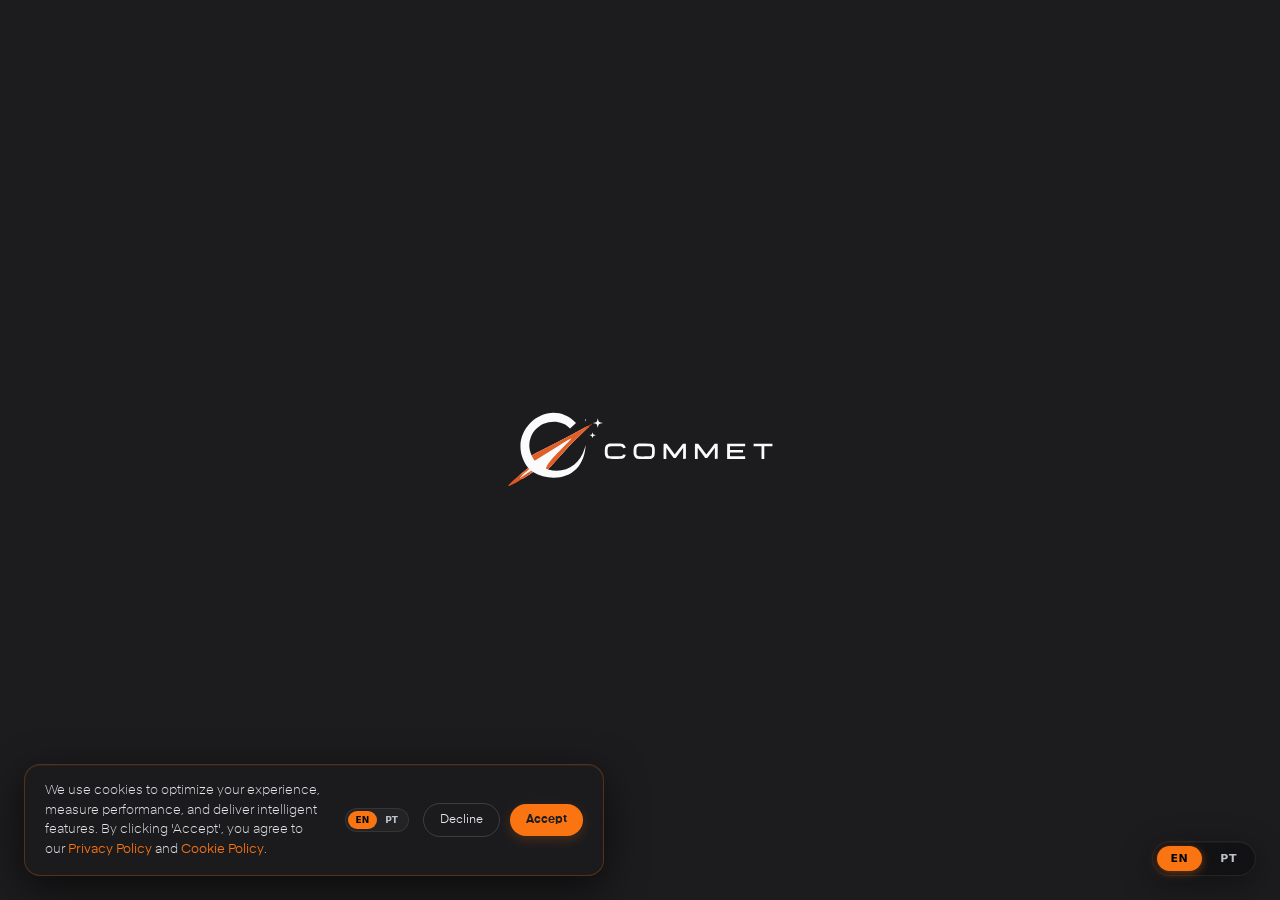
==== commit ba664f5f: "fix: replace legacy remote iubenda tracker with premium native cookie banner" ====
--- a/index.html
+++ b/index.html
@@ -2,9 +2,8 @@
 <meta name="viewport" content="width=device-width, initial-scale=1">
 <script type="importmap">{"imports":{"#entry":"/_nuxt/Btj8EfoF.js"}}</script>
 <title>Commet.pro - Technology, AI and Performance Studio</title>
-<script src="https://embeds.iubenda.com/widgets/2fe1378f-60a8-4135-a5aa-ca1fe6204adf.js" async></script>
 <script src="https://www.googletagmanager.com/gtag/js?id=G-QCJK6P8FQQ" async></script>
-<style>@font-face{font-display:swap;font-family:Eina01;font-style:normal;font-weight:400;src:url(/fonts/Eina01-Regular.woff2) format("woff2"),url(/fonts/Eina01-Regular.woff) format("woff")}@font-face{font-display:swap;font-family:Eina01;font-style:normal;font-weight:300;src:url(/fonts/Eina01-Light.woff2) format("woff2"),url(/fonts/Eina01-Light.woff) format("woff")}@font-face{font-display:swap;font-family:Eina01;font-style:normal;font-weight:700;src:url(/fonts/Eina01-Bold.woff2) format("woff2"),url(/fonts/Eina01-Bold.woff) format("woff")}@font-face{font-display:swap;font-family:Eina03;font-style:normal;font-weight:700;src:url(/fonts/Eina03-Bold.woff2) format("woff2"),url(/fonts/Eina03-Bold.woff) format("woff")}@font-face{font-display:swap;font-family:Eina03;font-style:normal;font-weight:300;src:url(/fonts/Eina03-Light.woff2) format("woff2"),url(/fonts/Eina03-Light.woff) format("woff")}@font-face{font-display:swap;font-family:Eina02;font-style:normal;font-weight:700;src:url(/fonts/Eina02-Bold.woff2) format("woff2"),url(/fonts/Eina02-Bold.woff) format("woff")}@font-face{font-display:swap;font-family:Eina02;font-style:normal;font-weight:300;src:url(/fonts/Eina02-Light.woff2) format("woff2"),url(/fonts/Eina02-Light.woff) format("woff")}@font-face{font-display:swap;font-family:Eina02;font-style:normal;font-weight:600;src:url(/fonts/Eina02-SemiBold.woff2) format("woff2"),url(/fonts/Eina02-SemiBold.woff) format("woff")}@font-face{font-display:swap;font-family:Eina01;font-style:normal;font-weight:600;src:url(/fonts/Eina01-SemiBold.woff2) format("woff2"),url(/fonts/Eina01-SemiBold.woff) format("woff")}@font-face{font-display:swap;font-family:Eina02;font-style:normal;font-weight:400;src:url(/fonts/Eina02-Regular.woff2) format("woff2"),url(/fonts/Eina02-Regular.woff) format("woff")}@font-face{font-display:swap;font-family:Eina03;font-style:normal;font-weight:600;src:url(/fonts/Eina03-SemiBold.woff2) format("woff2"),url(/fonts/Eina03-SemiBold.woff) format("woff")}@font-face{font-display:swap;font-family:Eina03;font-style:normal;font-weight:400;src:url(/fonts/Eina03-Regular.woff2) format("woff2"),url(/fonts/Eina03-Regular.woff) format("woff")}@font-face{font-display:swap;font-family:Eina04;font-style:normal;font-weight:700;src:url(/fonts/Eina04-Bold.woff2) format("woff2"),url(/fonts/Eina04-Bold.woff) format("woff")}@font-face{font-display:swap;font-family:Eina04;font-style:normal;font-weight:300;src:url(/fonts/Eina04-Light.woff2) format("woff2"),url(/fonts/Eina04-Light.woff) format("woff")}@font-face{font-display:swap;font-family:Eina04;font-style:normal;font-weight:600;src:url(/fonts/Eina04-SemiBold.woff2) format("woff2"),url(/fonts/Eina04-SemiBold.woff) format("woff")}@font-face{font-display:swap;font-family:Eina04;font-style:normal;font-weight:400;src:url(/fonts/Eina04-Regular.woff2) format("woff2"),url(/fonts/Eina04-Regular.woff) format("woff")}body,html{color:#fff;font-family:Eina01;margin:0;padding:0}body *,html *{box-sizing:border-box}body,html{background-color:#1C1C1E;touch-action:none;--bg:#1C1C1E;--spring-easing:linear(0,.0018,.0069 1.15%,.026 2.3%,.0637,.1135 5.18%,.2229 7.78%,.5977 15.84%,.7014,.7904,.8641,.9228,.9676 28.8%,1.0032 31.68%,1.0225,1.0352 36.29%,1.0431 38.88%,1.046 42.05%,1.0448 44.35%,1.0407 47.23%,1.0118 61.63%,1.0025 69.41%,.9981 80.35%,.9992 99.94%)}#__nuxt,body,html{height:100%;left:0;overflow:hidden;overscroll-behavior:contain;position:fixed;top:0;width:100%}#__nuxt{scroll-behavior:smooth;transition-behavior:allow-discrete;transition-duration:1ms;transition-property:overflow}.ic-typ-h1{font-family:Eina02;font-size:min(5.5vw,11.5vh);font-style:normal;font-weight:300;line-height:normal;line-height:85%;margin:0 0 20px}@media screen and (max-width:900px){.ic-typ-h1{font-size:min(7.7777777778vw,6.4814814815vh)}}@media screen and (max-width:600px){.ic-typ-h1{font-size:min(9.4444444444vw,7.8703703704vh)}}.ic-typ-h2{font-family:Eina02;font-size:min(42px,4.6666666667vh);font-style:normal;font-weight:400;line-height:90%;line-height:85%;margin:0 0 20px}@media screen and (max-width:900px){.ic-typ-h2{font-size:min(5.5555555556vw,4.6296296296vh)}}@media screen and (max-width:600px){.ic-typ-h2{font-size:min(7.2222222222vw,6.0185185185vh)}}.ic-typ-h2--small{font-size:min(38px,4.2222222222vh)}@media screen and (max-width:900px){.ic-typ-h2--small{font-size:min(5.1111111111vw,4.2592592593vh)}}@media screen and (max-width:600px){.ic-typ-h2--small{font-size:min(6.7777777778vw,5.6481481481vh)}}.ic-typ-p{font-family:Eina02;font-size:max(16px,min(22px,2.4444444444vh));font-style:normal;font-weight:300;line-height:normal;margin:0}@media screen and (max-width:1400px){.ic-typ-p{font-size:max(16px,min(16px,1.6666666667vh))}}@media screen and (max-width:600px){.ic-typ-p{font-size:16px}}.ic-typ-p::-moz-placeholder{font-family:Eina02;font-size:max(16px,min(22px,2.4444444444vh));font-style:normal;font-weight:300;line-height:normal;margin:0}.ic-typ-p::placeholder{font-family:Eina02;font-size:max(16px,min(22px,2.4444444444vh));font-style:normal;font-weight:300;line-height:normal;margin:0}@media screen and (max-width:1400px){.ic-typ-p::-moz-placeholder{font-size:max(16px,min(16px,1.6666666667vh))}.ic-typ-p::placeholder{font-size:max(16px,min(16px,1.6666666667vh))}}@media screen and (max-width:600px){.ic-typ-p::-moz-placeholder{font-size:16px}.ic-typ-p::placeholder{font-size:16px}}.ic-typ-p--big{font-family:Eina02;font-size:max(18px,min(24px,2.6666666667vh))!important;font-style:normal;font-weight:300;line-height:normal;margin:0}@media screen and (max-width:1400px){.ic-typ-p--big{font-size:max(18px,min(22px,2.037037037vh))!important}}@media screen and (max-width:600px){.ic-typ-p--big{font-size:18px!important}}.ic-typ-p--small{font-family:Eina02;font-size:max(14px,min(16px,1.7777777778vh))!important;font-style:normal;font-weight:300;line-height:normal;margin:0}@media screen and (max-width:1400px){.ic-typ-p--small{font-size:max(14px,min(16px,1.4814814815vh))!important}}@media screen and (max-width:600px){.ic-typ-p--small{font-size:14px}}.ic-btn{align-items:center;background-color:transparent;border:1px solid #fff;border-radius:200px;color:#fff;cursor:pointer;display:flex;flex-flow:row;font-family:Eina02;font-size:max(16px,min(22px,2.4444444444vh));font-style:normal;font-weight:300;gap:14px;justify-content:center;line-height:normal;padding:10px 20px;text-decoration:none;transition:background-color .3s ease-in-out}@media screen and (max-width:1400px){.ic-btn{font-size:max(16px,min(16px,1.6666666667vh))}}@media screen and (max-width:600px){.ic-btn{font-size:16px}}.ic-btn:after{background-image:url("data:image/svg+xml;charset=utf-8,%3Csvg xmlns='http://www.w3.org/2000/svg' width='9' height='13' fill='none' viewBox='0 0 9 13'%3E%3Cpath fill='%23f6f8f9' d='M.646 7.146a.5.5 0 1 0 .708.708L1 7.5zM8.5.5A.5.5 0 0 0 8 0H3.5a.5.5 0 0 0 0 1h4v4a.5.5 0 0 0 1 0zM1 7.5l.354.354 7-7L8 .5 7.646.146l-7 7z'/%3E%3C/svg%3E");background-repeat:no-repeat;background-size:contain;content:"";display:block;height:20px;transform:translateY(3px) translateZ(0);transition:all .3s ease-out;width:20px}.ic-btn.no-outline{border:none}.ic-btn:hover:after{transform:translateY(5px) translate(-4px) translateZ(0) rotate(45deg)}.ic-fh-section{align-items:center;box-sizing:border-box;display:flex;flex-flow:column;gap:20px;height:100dvh;justify-content:center;padding:60px 80px;text-align:center;width:100%}@media screen and (max-width:600px){.ic-fh-section{padding:20px}}.ic-fh-particles-section{align-items:flex-start;box-sizing:border-box;display:flex;flex-flow:column;gap:20px;height:100dvh;justify-content:flex-start;padding:180px 80px 60px;text-align:center;width:100%}@media screen and (max-width:600px){.ic-fh-particles-section{padding-left:20px;padding-right:20px;padding-top:120px}}.ic-fh-particles-section h2,.ic-fh-particles-section p{font-weight:300!important;max-width:500px}.ic-fh-particles-section,.ic-fh-particles-section--left{text-align:left}@media screen and (min-width:600px){.ic-fh-particles-section--right{align-items:flex-end;text-align:right}}[data-animated]{-webkit-backface-visibility:hidden;-moz-backface-visibility:hidden;-ms-backface-visibility:hidden;transition:none!important;will-change:transform}video{mix-blend-mode:screen;-o-object-fit:cover;object-fit:cover;pointer-events:none}.ic-subsection,video{height:100%;left:0;position:fixed;top:0;width:100%}.ic-subsection{align-items:center;background-color:#1C1C1E75;box-sizing:border-box;display:flex;flex-flow:row;justify-content:center;padding:160px 20px 20px;transform:translateZ(0);transition:opacity .5s ease;z-index:2}@media screen and (max-width:1200px){.ic-subsection{padding-top:100px}}.ic-subsection.v-enter-from,.ic-subsection.v-leave-to{opacity:0}.ic-subsection .ic-content{height:-moz-fit-content;height:fit-content;margin:auto;-webkit-mask-image:linear-gradient(0deg,transparent 0,#000 20px,#000 calc(100% - 20px),transparent);mask-image:linear-gradient(0deg,transparent 0,#000 20px,#000 calc(100% - 20px),transparent);max-height:100%;max-width:500px;overflow-y:auto;padding:20px 10px 100px;text-align:left}.ic-subsection ::-webkit-scrollbar{height:6px;width:6px}.ic-subsection ::-webkit-scrollbar-track{background:#fcf6e7;border-radius:10px}.ic-subsection ::-webkit-scrollbar-thumb{background:#1C1C1E;-webkit-transition:all .3s;transition:all .3s}.ic-motion{align-items:inherit;display:inherit;flex-flow:inherit;flex-grow:inherit;flex-shrink:inherit;gap:inherit;justify-content:inherit;text-align:inherit}#iubenda-cs-banner .iubenda-cs-brand-badge,.grecaptcha-badge,.iub__us-widget,.iubenda-cs-opt-group-custom,button.iubenda-tp-btn{display:none!important;opacity:0!important;pointer-events:none!important}.i18n-text{white-space:pre-line}</style>
+<style>@font-face{font-display:swap;font-family:Eina01;font-style:normal;font-weight:400;src:url(/fonts/Eina01-Regular.woff2) format("woff2"),url(/fonts/Eina01-Regular.woff) format("woff")}@font-face{font-display:swap;font-family:Eina01;font-style:normal;font-weight:300;src:url(/fonts/Eina01-Light.woff2) format("woff2"),url(/fonts/Eina01-Light.woff) format("woff")}@font-face{font-display:swap;font-family:Eina01;font-style:normal;font-weight:700;src:url(/fonts/Eina01-Bold.woff2) format("woff2"),url(/fonts/Eina01-Bold.woff) format("woff")}@font-face{font-display:swap;font-family:Eina03;font-style:normal;font-weight:700;src:url(/fonts/Eina03-Bold.woff2) format("woff2"),url(/fonts/Eina03-Bold.woff) format("woff")}@font-face{font-display:swap;font-family:Eina03;font-style:normal;font-weight:300;src:url(/fonts/Eina03-Light.woff2) format("woff2"),url(/fonts/Eina03-Light.woff) format("woff")}@font-face{font-display:swap;font-family:Eina02;font-style:normal;font-weight:700;src:url(/fonts/Eina02-Bold.woff2) format("woff2"),url(/fonts/Eina02-Bold.woff) format("woff")}@font-face{font-display:swap;font-family:Eina02;font-style:normal;font-weight:300;src:url(/fonts/Eina02-Light.woff2) format("woff2"),url(/fonts/Eina02-Light.woff) format("woff")}@font-face{font-display:swap;font-family:Eina02;font-style:normal;font-weight:600;src:url(/fonts/Eina02-SemiBold.woff2) format("woff2"),url(/fonts/Eina02-SemiBold.woff) format("woff")}@font-face{font-display:swap;font-family:Eina01;font-style:normal;font-weight:600;src:url(/fonts/Eina01-SemiBold.woff2) format("woff2"),url(/fonts/Eina01-SemiBold.woff) format("woff")}@font-face{font-display:swap;font-family:Eina02;font-style:normal;font-weight:400;src:url(/fonts/Eina02-Regular.woff2) format("woff2"),url(/fonts/Eina02-Regular.woff) format("woff")}@font-face{font-display:swap;font-family:Eina03;font-style:normal;font-weight:600;src:url(/fonts/Eina03-SemiBold.woff2) format("woff2"),url(/fonts/Eina03-SemiBold.woff) format("woff")}@font-face{font-display:swap;font-family:Eina03;font-style:normal;font-weight:400;src:url(/fonts/Eina03-Regular.woff2) format("woff2"),url(/fonts/Eina03-Regular.woff) format("woff")}@font-face{font-display:swap;font-family:Eina04;font-style:normal;font-weight:700;src:url(/fonts/Eina04-Bold.woff2) format("woff2"),url(/fonts/Eina04-Bold.woff) format("woff")}@font-face{font-display:swap;font-family:Eina04;font-style:normal;font-weight:300;src:url(/fonts/Eina04-Light.woff2) format("woff2"),url(/fonts/Eina04-Light.woff) format("woff")}@font-face{font-display:swap;font-family:Eina04;font-style:normal;font-weight:600;src:url(/fonts/Eina04-SemiBold.woff2) format("woff2"),url(/fonts/Eina04-SemiBold.woff) format("woff")}@font-face{font-display:swap;font-family:Eina04;font-style:normal;font-weight:400;src:url(/fonts/Eina04-Regular.woff2) format("woff2"),url(/fonts/Eina04-Regular.woff) format("woff")}body,html{color:#fff;font-family:Eina01;margin:0;padding:0}body *,html *{box-sizing:border-box}body,html{background-color:#1C1C1E;touch-action:none;--bg:#1C1C1E;--spring-easing:linear(0,.0018,.0069 1.15%,.026 2.3%,.0637,.1135 5.18%,.2229 7.78%,.5977 15.84%,.7014,.7904,.8641,.9228,.9676 28.8%,1.0032 31.68%,1.0225,1.0352 36.29%,1.0431 38.88%,1.046 42.05%,1.0448 44.35%,1.0407 47.23%,1.0118 61.63%,1.0025 69.41%,.9981 80.35%,.9992 99.94%)}#__nuxt,body,html{height:100%;left:0;overflow:hidden;overscroll-behavior:contain;position:fixed;top:0;width:100%}#__nuxt{scroll-behavior:smooth;transition-behavior:allow-discrete;transition-duration:1ms;transition-property:overflow}.ic-typ-h1{font-family:Eina02;font-size:min(5.5vw,11.5vh);font-style:normal;font-weight:300;line-height:normal;line-height:85%;margin:0 0 20px}@media screen and (max-width:900px){.ic-typ-h1{font-size:min(7.7777777778vw,6.4814814815vh)}}@media screen and (max-width:600px){.ic-typ-h1{font-size:min(9.4444444444vw,7.8703703704vh)}}.ic-typ-h2{font-family:Eina02;font-size:min(42px,4.6666666667vh);font-style:normal;font-weight:400;line-height:90%;line-height:85%;margin:0 0 20px}@media screen and (max-width:900px){.ic-typ-h2{font-size:min(5.5555555556vw,4.6296296296vh)}}@media screen and (max-width:600px){.ic-typ-h2{font-size:min(7.2222222222vw,6.0185185185vh)}}.ic-typ-h2--small{font-size:min(38px,4.2222222222vh)}@media screen and (max-width:900px){.ic-typ-h2--small{font-size:min(5.1111111111vw,4.2592592593vh)}}@media screen and (max-width:600px){.ic-typ-h2--small{font-size:min(6.7777777778vw,5.6481481481vh)}}.ic-typ-p{font-family:Eina02;font-size:max(16px,min(22px,2.4444444444vh));font-style:normal;font-weight:300;line-height:normal;margin:0}@media screen and (max-width:1400px){.ic-typ-p{font-size:max(16px,min(16px,1.6666666667vh))}}@media screen and (max-width:600px){.ic-typ-p{font-size:16px}}.ic-typ-p::-moz-placeholder{font-family:Eina02;font-size:max(16px,min(22px,2.4444444444vh));font-style:normal;font-weight:300;line-height:normal;margin:0}.ic-typ-p::placeholder{font-family:Eina02;font-size:max(16px,min(22px,2.4444444444vh));font-style:normal;font-weight:300;line-height:normal;margin:0}@media screen and (max-width:1400px){.ic-typ-p::-moz-placeholder{font-size:max(16px,min(16px,1.6666666667vh))}.ic-typ-p::placeholder{font-size:max(16px,min(16px,1.6666666667vh))}}@media screen and (max-width:600px){.ic-typ-p::-moz-placeholder{font-size:16px}.ic-typ-p::placeholder{font-size:16px}}.ic-typ-p--big{font-family:Eina02;font-size:max(18px,min(24px,2.6666666667vh))!important;font-style:normal;font-weight:300;line-height:normal;margin:0}@media screen and (max-width:1400px){.ic-typ-p--big{font-size:max(18px,min(22px,2.037037037vh))!important}}@media screen and (max-width:600px){.ic-typ-p--big{font-size:18px!important}}.ic-typ-p--small{font-family:Eina02;font-size:max(14px,min(16px,1.7777777778vh))!important;font-style:normal;font-weight:300;line-height:normal;margin:0}@media screen and (max-width:1400px){.ic-typ-p--small{font-size:max(14px,min(16px,1.4814814815vh))!important}}@media screen and (max-width:600px){.ic-typ-p--small{font-size:14px}}.ic-btn{align-items:center;background-color:transparent;border:1px solid #fff;border-radius:200px;color:#fff;cursor:pointer;display:flex;flex-flow:row;font-family:Eina02;font-size:max(16px,min(22px,2.4444444444vh));font-style:normal;font-weight:300;gap:14px;justify-content:center;line-height:normal;padding:10px 20px;text-decoration:none;transition:background-color .3s ease-in-out}@media screen and (max-width:1400px){.ic-btn{font-size:max(16px,min(16px,1.6666666667vh))}}@media screen and (max-width:600px){.ic-btn{font-size:16px}}.ic-btn:after{background-image:url("data:image/svg+xml;charset=utf-8,%3Csvg xmlns='http://www.w3.org/2000/svg' width='9' height='13' fill='none' viewBox='0 0 9 13'%3E%3Cpath fill='%23f6f8f9' d='M.646 7.146a.5.5 0 1 0 .708.708L1 7.5zM8.5.5A.5.5 0 0 0 8 0H3.5a.5.5 0 0 0 0 1h4v4a.5.5 0 0 0 1 0zM1 7.5l.354.354 7-7L8 .5 7.646.146l-7 7z'/%3E%3C/svg%3E");background-repeat:no-repeat;background-size:contain;content:"";display:block;height:20px;transform:translateY(3px) translateZ(0);transition:all .3s ease-out;width:20px}.ic-btn.no-outline{border:none}.ic-btn:hover:after{transform:translateY(5px) translate(-4px) translateZ(0) rotate(45deg)}.ic-fh-section{align-items:center;box-sizing:border-box;display:flex;flex-flow:column;gap:20px;height:100dvh;justify-content:center;padding:60px 80px;text-align:center;width:100%}@media screen and (max-width:600px){.ic-fh-section{padding:20px}}.ic-fh-particles-section{align-items:flex-start;box-sizing:border-box;display:flex;flex-flow:column;gap:20px;height:100dvh;justify-content:flex-start;padding:180px 80px 60px;text-align:center;width:100%}@media screen and (max-width:600px){.ic-fh-particles-section{padding-left:20px;padding-right:20px;padding-top:120px}}.ic-fh-particles-section h2,.ic-fh-particles-section p{font-weight:300!important;max-width:500px}.ic-fh-particles-section,.ic-fh-particles-section--left{text-align:left}@media screen and (min-width:600px){.ic-fh-particles-section--right{align-items:flex-end;text-align:right}}[data-animated]{-webkit-backface-visibility:hidden;-moz-backface-visibility:hidden;-ms-backface-visibility:hidden;transition:none!important;will-change:transform}video{mix-blend-mode:screen;-o-object-fit:cover;object-fit:cover;pointer-events:none}.ic-subsection,video{height:100%;left:0;position:fixed;top:0;width:100%}.ic-subsection{align-items:center;background-color:#1C1C1E75;box-sizing:border-box;display:flex;flex-flow:row;justify-content:center;padding:160px 20px 20px;transform:translateZ(0);transition:opacity .5s ease;z-index:2}@media screen and (max-width:1200px){.ic-subsection{padding-top:100px}}.ic-subsection.v-enter-from,.ic-subsection.v-leave-to{opacity:0}.ic-subsection .ic-content{height:-moz-fit-content;height:fit-content;margin:auto;-webkit-mask-image:linear-gradient(0deg,transparent 0,#000 20px,#000 calc(100% - 20px),transparent);mask-image:linear-gradient(0deg,transparent 0,#000 20px,#000 calc(100% - 20px),transparent);max-height:100%;max-width:500px;overflow-y:auto;padding:20px 10px 100px;text-align:left}.ic-subsection ::-webkit-scrollbar{height:6px;width:6px}.ic-subsection ::-webkit-scrollbar-track{background:#fcf6e7;border-radius:10px}.ic-subsection ::-webkit-scrollbar-thumb{background:#1C1C1E;-webkit-transition:all .3s;transition:all .3s}.ic-motion{align-items:inherit;display:inherit;flex-flow:inherit;flex-grow:inherit;flex-shrink:inherit;gap:inherit;justify-content:inherit;text-align:inherit}.grecaptcha-badge{display:none!important;opacity:0!important;pointer-events:none!important}.i18n-text{white-space:pre-line}</style>
 <style>.ic-loader-wrapper[data-v-99045bec]{align-items:center;background-color:#1C1C1E;display:flex;flex-flow:row;height:100%;justify-content:center;left:0;position:fixed;top:0;width:100%;z-index:1000}.ic-loader-wrapper.v-enter-active[data-v-99045bec],.ic-loader-wrapper.v-leave-active[data-v-99045bec]{transition:opacity 1.5s ease}.ic-loader-wrapper.v-enter-from[data-v-99045bec],.ic-loader-wrapper.v-leave-to[data-v-99045bec]{opacity:0}.ic-loader-animation[data-v-99045bec]{clip-path:polygon(0 30%,100% 30%,100% 70%,0 70%);display:flex;flex-flow:row;height:500px;width:500px}
 .comet-logo-container[data-v-99045bec] {
   animation: comet-breathing-99045bec 3s ease-in-out infinite;
@@ -126,4 +125,282 @@
 </div>
 </div></div></div><!----><div id="contacts" data-v-a6c7a390><div style="opacity:1;" class="ic-fh-section" data-v-a6c7a390><h1 class="ic-typ-h1" data-v-a6c7a390>Ready to create impact?</h1><p class="ic-typ-p" data-v-a6c7a390>Every company has a next version. Commet helps build yours.<br>Reach out to Commet® to explore how we can collaborate and build your technology, AI, and performance pipelines.</p><div class="row" data-v-a6c7a390><a class="ic-btn" data-v-a6c7a390>Talk to Commet</a></div><footer data-v-a6c7a390><p class="ic-typ-p" data-v-a6c7a390>© 2026 Commet.pro. All rights reserved.<br>Engineering Intelligent Growth.</p><a target="_blank" href="https://www.linkedin.com/company/commet-pro/" class="ic-btn no-outline" data-v-a6c7a390>Join us on LinkedIn</a><div class="ic-f-col" data-v-a6c7a390><a href="/privacy-policy/" class="ic-btn no-outline" data-v-a6c7a390>Privacy Policy</a><a href="/cookie-policy/" class="ic-btn no-outline" data-v-a6c7a390>Cookie Policy</a></div></footer></div><!----><!----></div><div class="ic_scroller zoomed" style="--direction:0;--absdirection:0;"><div style="--time:0;" class="ic_thumb"></div></div></div><!--]--></div><div id="teleports"></div><script type="application/json" data-nuxt-data="nuxt-app" data-ssr="true" id="__NUXT_DATA__">[["ShallowReactive",1],{"data":2,"state":4,"once":6,"_errors":7,"serverRendered":9,"path":10},["ShallowReactive",3],{},["Reactive",5],{},["Set"],["ShallowReactive",8],{},true,"/"]</script>
 <script>window.__NUXT__={};window.__NUXT__.config={public:{},app:{baseURL:"/",buildId:"fea3080f-0a1c-4161-b8dc-ce347455f9e3",buildAssetsDir:"/_nuxt/",cdnURL:""}}</script><script defer src="https://static.cloudflareinsights.com/beacon.min.js/v833ccba57c9e4d2798f2e76cebdd09a11778172276447" integrity="sha512-57MDmcccJXYtNnH+ZiBwzC4jb2rvgVCEokYN+L/nLlmO8rfYT/gIpW2A569iJ/3b+0UEasghjuZH/ma3wIs/EQ==" data-cf-beacon='{"version":"2024.11.0","token":"46ffcce01e294df8a4a224b9db96a46d","r":1,"server_timing":{"name":{"cfCacheStatus":true,"cfEdge":true,"cfExtPri":true,"cfL4":true,"cfOrigin":true,"cfSpeedBrain":true},"location_startswith":null}}' crossorigin="anonymous"></script>
+
+<!-- Premium Native Cookie Consent Banner -->
+<div id="commet-cookie-banner" class="commet-cookie-banner-hidden">
+  <div class="commet-cookie-content">
+    <div class="commet-cookie-text-container">
+      <p class="commet-cookie-text" id="commet-cookie-text-en">
+        We use cookies to optimize your experience, measure performance, and deliver intelligent features. By clicking 'Accept', you agree to our <a href="/privacy-policy/">Privacy Policy</a> and <a href="/cookie-policy/">Cookie Policy</a>.
+      </p>
+      <p class="commet-cookie-text" id="commet-cookie-text-pt" style="display: none;">
+        Utilizamos cookies para otimizar sua experiência, medir performance e entregar funcionalidades inteligentes. Ao clicar em 'Aceitar', você concorda com nossa <a href="/privacy-policy/">Política de Privacidade</a> e <a href="/cookie-policy/">Política de Cookies</a>.
+      </p>
+    </div>
+    <div class="commet-cookie-actions">
+      <div class="commet-cookie-lang-toggle">
+        <button class="commet-cookie-lang-opt active" data-lang="en">EN</button>
+        <button class="commet-cookie-lang-opt" data-lang="pt">PT</button>
+      </div>
+      <button class="commet-cookie-btn commet-cookie-btn-decline" id="commet-cookie-btn-decline">
+        <span class="en-txt">Decline</span>
+        <span class="pt-txt" style="display: none;">Recusar</span>
+      </button>
+      <button class="commet-cookie-btn commet-cookie-btn-accept" id="commet-cookie-btn-accept">
+        <span class="en-txt">Accept</span>
+        <span class="pt-txt" style="display: none;">Aceitar</span>
+      </button>
+    </div>
+  </div>
+</div>
+
+<style>
+  #commet-cookie-banner {
+    position: fixed;
+    bottom: 24px;
+    left: 24px;
+    z-index: 10005;
+    width: calc(100% - 48px);
+    max-width: 580px;
+    background: rgba(28, 28, 30, 0.94);
+    backdrop-filter: blur(20px) saturate(190%);
+    -webkit-backdrop-filter: blur(20px) saturate(190%);
+    border: 1px solid rgba(250, 116, 18, 0.25);
+    border-radius: 16px;
+    box-shadow: 0 12px 40px rgba(0, 0, 0, 0.6), inset 0 1px 1px rgba(255, 255, 255, 0.05);
+    padding: 16px 20px;
+    transform: translateY(150%) scale(0.95);
+    opacity: 0;
+    transition: transform 0.6s cubic-bezier(0.16, 1, 0.3, 1), opacity 0.6s ease;
+    will-change: transform, opacity;
+  }
+  #commet-cookie-banner.commet-cookie-banner-visible {
+    transform: translateY(0) scale(1);
+    opacity: 1;
+  }
+  #commet-cookie-banner.commet-cookie-banner-hidden-out {
+    transform: translateY(150%) scale(0.95);
+    opacity: 0;
+    pointer-events: none;
+  }
+  .commet-cookie-content {
+    display: flex;
+    flex-direction: row;
+    align-items: center;
+    justify-content: space-between;
+    gap: 20px;
+    width: 100%;
+  }
+  .commet-cookie-text-container {
+    flex: 1;
+  }
+  .commet-cookie-text {
+    font-family: Eina01, system-ui, sans-serif;
+    font-size: 13px;
+    line-height: 1.5;
+    color: #E5E7EB;
+    margin: 0;
+    font-weight: 300;
+  }
+  .commet-cookie-text a {
+    color: #FA7412;
+    text-decoration: none;
+    font-weight: 500;
+    border-bottom: 1px solid rgba(250, 116, 18, 0);
+    transition: border-bottom-color 0.2s, color 0.2s;
+  }
+  .commet-cookie-text a:hover {
+    color: #ff8a36;
+    border-bottom-color: rgba(250, 116, 18, 0.5);
+  }
+  .commet-cookie-actions {
+    display: flex;
+    align-items: center;
+    gap: 10px;
+    flex-shrink: 0;
+  }
+  .commet-cookie-lang-toggle {
+    display: flex;
+    background: rgba(255, 255, 255, 0.04);
+    border: 1px solid rgba(255, 255, 255, 0.08);
+    border-radius: 20px;
+    padding: 2px;
+    margin-right: 4px;
+  }
+  .commet-cookie-lang-opt {
+    background: transparent;
+    border: none;
+    color: #BEC2CA;
+    font-family: 'Space Grotesk', 'Inter', system-ui, sans-serif;
+    font-size: 9px;
+    font-weight: 600;
+    padding: 4px 8px;
+    border-radius: 12px;
+    cursor: pointer;
+    transition: all 0.2s ease;
+    outline: none;
+  }
+  .commet-cookie-lang-opt.active {
+    background: #FA7412;
+    color: #030304;
+    font-weight: 700;
+  }
+  .commet-cookie-btn {
+    font-family: Eina02, system-ui, sans-serif;
+    font-size: 12px;
+    font-weight: 500;
+    padding: 8px 16px;
+    border-radius: 30px;
+    cursor: pointer;
+    transition: all 0.3s cubic-bezier(0.25, 0.8, 0.25, 1);
+    outline: none;
+    border: none;
+  }
+  .commet-cookie-btn-decline {
+    background: transparent;
+    border: 1px solid rgba(255, 255, 255, 0.15);
+    color: #E5E7EB;
+  }
+  .commet-cookie-btn-decline:hover {
+    background: rgba(255, 255, 255, 0.05);
+    border-color: rgba(255, 255, 255, 0.3);
+    color: #fff;
+  }
+  .commet-cookie-btn-accept {
+    background: #FA7412;
+    color: #1C1C1E;
+    font-weight: 700;
+    box-shadow: 0 4px 12px rgba(250, 116, 18, 0.2);
+  }
+  .commet-cookie-btn-accept:hover {
+    background: #ff852e;
+    transform: translateY(-1px);
+    box-shadow: 0 6px 16px rgba(250, 116, 18, 0.35);
+  }
+  .commet-cookie-btn-accept:active {
+    transform: translateY(0);
+  }
+  @media (max-width: 768px) {
+    #commet-cookie-banner {
+      bottom: 16px;
+      left: 16px;
+      width: calc(100% - 32px);
+      padding: 14px 16px;
+    }
+    .commet-cookie-content {
+      flex-direction: column;
+      align-items: flex-start;
+      gap: 14px;
+    }
+    .commet-cookie-actions {
+      width: 100%;
+      justify-content: flex-end;
+    }
+    .commet-cookie-btn {
+      flex: 1;
+      text-align: center;
+      max-width: 120px;
+    }
+  }
+</style>
+
+<script>
+  (function() {
+    // Check if consent has already been given
+    if (localStorage.getItem('commet_cookie_consent')) {
+      return;
+    }
+
+    const banner = document.getElementById('commet-cookie-banner');
+    const btnAccept = document.getElementById('commet-cookie-btn-accept');
+    const btnDecline = document.getElementById('commet-cookie-btn-decline');
+    const optEn = banner.querySelector('.commet-cookie-lang-opt[data-lang="en"]');
+    const optPt = banner.querySelector('.commet-cookie-lang-opt[data-lang="pt"]');
+
+    // Text nodes
+    const textEn = document.getElementById('commet-cookie-text-en');
+    const textPt = document.getElementById('commet-cookie-text-pt');
+    const enLabelElements = banner.querySelectorAll('.en-txt');
+    const ptLabelElements = banner.querySelectorAll('.pt-txt');
+
+    function setLanguage(lang) {
+      if (lang === 'pt') {
+        textEn.style.display = 'none';
+        textPt.style.display = 'block';
+        optPt.classList.add('active');
+        optEn.classList.remove('active');
+        enLabelElements.forEach(function(el) { el.style.display = 'none'; });
+        ptLabelElements.forEach(function(el) { el.style.display = 'inline'; });
+      } else {
+        textEn.style.display = 'block';
+        textPt.style.display = 'none';
+        optEn.classList.add('active');
+        optPt.classList.remove('active');
+        enLabelElements.forEach(function(el) { el.style.display = 'inline'; });
+        ptLabelElements.forEach(function(el) { el.style.display = 'none'; });
+      }
+    }
+
+    // Handle manual banner language switch and sync with site language
+    optEn.addEventListener('click', function(e) {
+      e.stopPropagation();
+      setLanguage('en');
+      const mainEnBtn = document.querySelector('.commet-lang-btn[aria-label="Switch to English"]');
+      if (mainEnBtn && !mainEnBtn.classList.contains('active')) {
+        mainEnBtn.click();
+      }
+    });
+
+    optPt.addEventListener('click', function(e) {
+      e.stopPropagation();
+      setLanguage('pt');
+      const mainPtBtn = document.querySelector('.commet-lang-btn[aria-label="Mudar para Português"]');
+      if (mainPtBtn && !mainPtBtn.classList.contains('active')) {
+        mainPtBtn.click();
+      }
+    });
+
+    // Keep language in sync with page locale dynamically
+    function syncWithPageLocale() {
+      const mainActiveBtn = document.querySelector('.commet-lang-btn.active');
+      if (mainActiveBtn) {
+        const currentSiteLang = mainActiveBtn.textContent.trim().toLowerCase();
+        if (currentSiteLang === 'pt' && optEn.classList.contains('active')) {
+          setLanguage('pt');
+        } else if (currentSiteLang === 'en' && optPt.classList.contains('active')) {
+          setLanguage('en');
+        }
+      }
+    }
+
+    // Run the sync check periodically
+    const syncInterval = setInterval(syncWithPageLocale, 400);
+
+    // Show banner with smooth delay
+    setTimeout(function() {
+      syncWithPageLocale();
+      banner.classList.remove('commet-cookie-banner-hidden');
+      banner.classList.add('commet-cookie-banner-visible');
+    }, 1200);
+
+    function hideBanner() {
+      clearInterval(syncInterval);
+      banner.classList.remove('commet-cookie-banner-visible');
+      banner.classList.add('commet-cookie-banner-hidden-out');
+      setTimeout(function() {
+        banner.remove();
+      }, 600);
+    }
+
+    btnAccept.addEventListener('click', function() {
+      localStorage.setItem('commet_cookie_consent', 'accepted');
+      hideBanner();
+    });
+
+    btnDecline.addEventListener('click', function() {
+      localStorage.setItem('commet_cookie_consent', 'rejected');
+      hideBanner();
+    });
+  })();
+</script>
 </body></html>
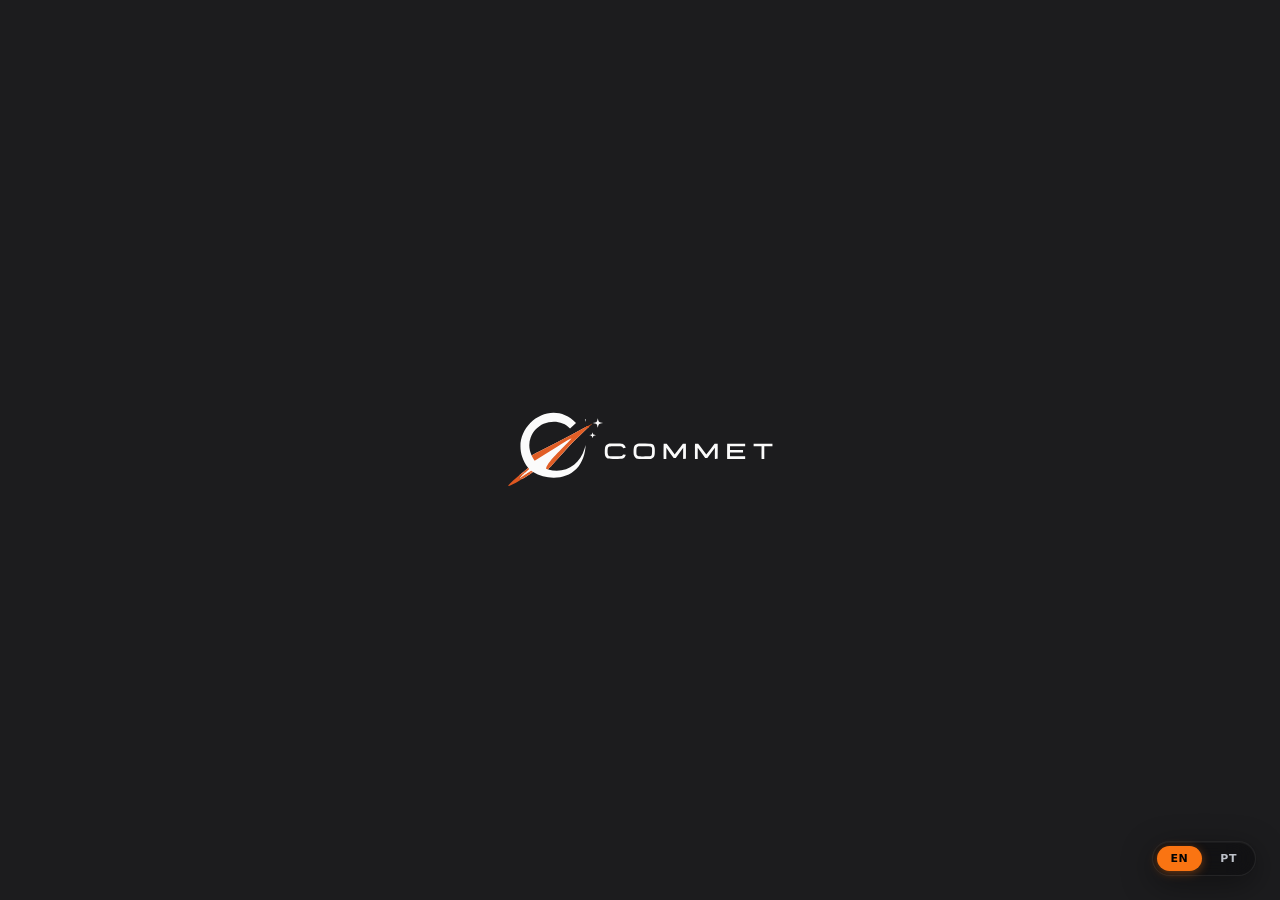
==== commit 595d76f3: "fix(refactor-scrolling): resolve problem snap and scroll" ====
--- a/index.html
+++ b/index.html
@@ -1,6 +1,6 @@
 <!DOCTYPE html><html><head><meta charset="utf-8">
 <meta name="viewport" content="width=device-width, initial-scale=1">
-<script type="importmap">{"imports":{"#entry":"/_nuxt/Btj8EfoF.js"}}</script>
+<script type="importmap">{"imports":{"#entry":"/_nuxt/Btj8EfoF2.js"}}</script>
 <title>Commet.pro - Technology, AI and Performance Studio</title>
 <script src="https://www.googletagmanager.com/gtag/js?id=G-QCJK6P8FQQ" async></script>
 <style>@font-face{font-display:swap;font-family:Eina01;font-style:normal;font-weight:400;src:url(/fonts/Eina01-Regular.woff2) format("woff2"),url(/fonts/Eina01-Regular.woff) format("woff")}@font-face{font-display:swap;font-family:Eina01;font-style:normal;font-weight:300;src:url(/fonts/Eina01-Light.woff2) format("woff2"),url(/fonts/Eina01-Light.woff) format("woff")}@font-face{font-display:swap;font-family:Eina01;font-style:normal;font-weight:700;src:url(/fonts/Eina01-Bold.woff2) format("woff2"),url(/fonts/Eina01-Bold.woff) format("woff")}@font-face{font-display:swap;font-family:Eina03;font-style:normal;font-weight:700;src:url(/fonts/Eina03-Bold.woff2) format("woff2"),url(/fonts/Eina03-Bold.woff) format("woff")}@font-face{font-display:swap;font-family:Eina03;font-style:normal;font-weight:300;src:url(/fonts/Eina03-Light.woff2) format("woff2"),url(/fonts/Eina03-Light.woff) format("woff")}@font-face{font-display:swap;font-family:Eina02;font-style:normal;font-weight:700;src:url(/fonts/Eina02-Bold.woff2) format("woff2"),url(/fonts/Eina02-Bold.woff) format("woff")}@font-face{font-display:swap;font-family:Eina02;font-style:normal;font-weight:300;src:url(/fonts/Eina02-Light.woff2) format("woff2"),url(/fonts/Eina02-Light.woff) format("woff")}@font-face{font-display:swap;font-family:Eina02;font-style:normal;font-weight:600;src:url(/fonts/Eina02-SemiBold.woff2) format("woff2"),url(/fonts/Eina02-SemiBold.woff) format("woff")}@font-face{font-display:swap;font-family:Eina01;font-style:normal;font-weight:600;src:url(/fonts/Eina01-SemiBold.woff2) format("woff2"),url(/fonts/Eina01-SemiBold.woff) format("woff")}@font-face{font-display:swap;font-family:Eina02;font-style:normal;font-weight:400;src:url(/fonts/Eina02-Regular.woff2) format("woff2"),url(/fonts/Eina02-Regular.woff) format("woff")}@font-face{font-display:swap;font-family:Eina03;font-style:normal;font-weight:600;src:url(/fonts/Eina03-SemiBold.woff2) format("woff2"),url(/fonts/Eina03-SemiBold.woff) format("woff")}@font-face{font-display:swap;font-family:Eina03;font-style:normal;font-weight:400;src:url(/fonts/Eina03-Regular.woff2) format("woff2"),url(/fonts/Eina03-Regular.woff) format("woff")}@font-face{font-display:swap;font-family:Eina04;font-style:normal;font-weight:700;src:url(/fonts/Eina04-Bold.woff2) format("woff2"),url(/fonts/Eina04-Bold.woff) format("woff")}@font-face{font-display:swap;font-family:Eina04;font-style:normal;font-weight:300;src:url(/fonts/Eina04-Light.woff2) format("woff2"),url(/fonts/Eina04-Light.woff) format("woff")}@font-face{font-display:swap;font-family:Eina04;font-style:normal;font-weight:600;src:url(/fonts/Eina04-SemiBold.woff2) format("woff2"),url(/fonts/Eina04-SemiBold.woff) format("woff")}@font-face{font-display:swap;font-family:Eina04;font-style:normal;font-weight:400;src:url(/fonts/Eina04-Regular.woff2) format("woff2"),url(/fonts/Eina04-Regular.woff) format("woff")}body,html{color:#fff;font-family:Eina01;margin:0;padding:0}body *,html *{box-sizing:border-box}body,html{background-color:#1C1C1E;touch-action:none;--bg:#1C1C1E;--spring-easing:linear(0,.0018,.0069 1.15%,.026 2.3%,.0637,.1135 5.18%,.2229 7.78%,.5977 15.84%,.7014,.7904,.8641,.9228,.9676 28.8%,1.0032 31.68%,1.0225,1.0352 36.29%,1.0431 38.88%,1.046 42.05%,1.0448 44.35%,1.0407 47.23%,1.0118 61.63%,1.0025 69.41%,.9981 80.35%,.9992 99.94%)}#__nuxt,body,html{height:100%;left:0;overflow:hidden;overscroll-behavior:contain;position:fixed;top:0;width:100%}#__nuxt{scroll-behavior:smooth;transition-behavior:allow-discrete;transition-duration:1ms;transition-property:overflow}.ic-typ-h1{font-family:Eina02;font-size:min(5.5vw,11.5vh);font-style:normal;font-weight:300;line-height:normal;line-height:85%;margin:0 0 20px}@media screen and (max-width:900px){.ic-typ-h1{font-size:min(7.7777777778vw,6.4814814815vh)}}@media screen and (max-width:600px){.ic-typ-h1{font-size:min(9.4444444444vw,7.8703703704vh)}}.ic-typ-h2{font-family:Eina02;font-size:min(42px,4.6666666667vh);font-style:normal;font-weight:400;line-height:90%;line-height:85%;margin:0 0 20px}@media screen and (max-width:900px){.ic-typ-h2{font-size:min(5.5555555556vw,4.6296296296vh)}}@media screen and (max-width:600px){.ic-typ-h2{font-size:min(7.2222222222vw,6.0185185185vh)}}.ic-typ-h2--small{font-size:min(38px,4.2222222222vh)}@media screen and (max-width:900px){.ic-typ-h2--small{font-size:min(5.1111111111vw,4.2592592593vh)}}@media screen and (max-width:600px){.ic-typ-h2--small{font-size:min(6.7777777778vw,5.6481481481vh)}}.ic-typ-p{font-family:Eina02;font-size:max(16px,min(22px,2.4444444444vh));font-style:normal;font-weight:300;line-height:normal;margin:0}@media screen and (max-width:1400px){.ic-typ-p{font-size:max(16px,min(16px,1.6666666667vh))}}@media screen and (max-width:600px){.ic-typ-p{font-size:16px}}.ic-typ-p::-moz-placeholder{font-family:Eina02;font-size:max(16px,min(22px,2.4444444444vh));font-style:normal;font-weight:300;line-height:normal;margin:0}.ic-typ-p::placeholder{font-family:Eina02;font-size:max(16px,min(22px,2.4444444444vh));font-style:normal;font-weight:300;line-height:normal;margin:0}@media screen and (max-width:1400px){.ic-typ-p::-moz-placeholder{font-size:max(16px,min(16px,1.6666666667vh))}.ic-typ-p::placeholder{font-size:max(16px,min(16px,1.6666666667vh))}}@media screen and (max-width:600px){.ic-typ-p::-moz-placeholder{font-size:16px}.ic-typ-p::placeholder{font-size:16px}}.ic-typ-p--big{font-family:Eina02;font-size:max(18px,min(24px,2.6666666667vh))!important;font-style:normal;font-weight:300;line-height:normal;margin:0}@media screen and (max-width:1400px){.ic-typ-p--big{font-size:max(18px,min(22px,2.037037037vh))!important}}@media screen and (max-width:600px){.ic-typ-p--big{font-size:18px!important}}.ic-typ-p--small{font-family:Eina02;font-size:max(14px,min(16px,1.7777777778vh))!important;font-style:normal;font-weight:300;line-height:normal;margin:0}@media screen and (max-width:1400px){.ic-typ-p--small{font-size:max(14px,min(16px,1.4814814815vh))!important}}@media screen and (max-width:600px){.ic-typ-p--small{font-size:14px}}.ic-btn{align-items:center;background-color:transparent;border:1px solid #fff;border-radius:200px;color:#fff;cursor:pointer;display:flex;flex-flow:row;font-family:Eina02;font-size:max(16px,min(22px,2.4444444444vh));font-style:normal;font-weight:300;gap:14px;justify-content:center;line-height:normal;padding:10px 20px;text-decoration:none;transition:background-color .3s ease-in-out}@media screen and (max-width:1400px){.ic-btn{font-size:max(16px,min(16px,1.6666666667vh))}}@media screen and (max-width:600px){.ic-btn{font-size:16px}}.ic-btn:after{background-image:url("data:image/svg+xml;charset=utf-8,%3Csvg xmlns='http://www.w3.org/2000/svg' width='9' height='13' fill='none' viewBox='0 0 9 13'%3E%3Cpath fill='%23f6f8f9' d='M.646 7.146a.5.5 0 1 0 .708.708L1 7.5zM8.5.5A.5.5 0 0 0 8 0H3.5a.5.5 0 0 0 0 1h4v4a.5.5 0 0 0 1 0zM1 7.5l.354.354 7-7L8 .5 7.646.146l-7 7z'/%3E%3C/svg%3E");background-repeat:no-repeat;background-size:contain;content:"";display:block;height:20px;transform:translateY(3px) translateZ(0);transition:all .3s ease-out;width:20px}.ic-btn.no-outline{border:none}.ic-btn:hover:after{transform:translateY(5px) translate(-4px) translateZ(0) rotate(45deg)}.ic-fh-section{align-items:center;box-sizing:border-box;display:flex;flex-flow:column;gap:20px;height:100dvh;justify-content:center;padding:60px 80px;text-align:center;width:100%}@media screen and (max-width:600px){.ic-fh-section{padding:20px}}.ic-fh-particles-section{align-items:flex-start;box-sizing:border-box;display:flex;flex-flow:column;gap:20px;height:100dvh;justify-content:flex-start;padding:180px 80px 60px;text-align:center;width:100%}@media screen and (max-width:600px){.ic-fh-particles-section{padding-left:20px;padding-right:20px;padding-top:120px}}.ic-fh-particles-section h2,.ic-fh-particles-section p{font-weight:300!important;max-width:500px}.ic-fh-particles-section,.ic-fh-particles-section--left{text-align:left}@media screen and (min-width:600px){.ic-fh-particles-section--right{align-items:flex-end;text-align:right}}[data-animated]{-webkit-backface-visibility:hidden;-moz-backface-visibility:hidden;-ms-backface-visibility:hidden;transition:none!important;will-change:transform}video{mix-blend-mode:screen;-o-object-fit:cover;object-fit:cover;pointer-events:none}.ic-subsection,video{height:100%;left:0;position:fixed;top:0;width:100%}.ic-subsection{align-items:center;background-color:#1C1C1E75;box-sizing:border-box;display:flex;flex-flow:row;justify-content:center;padding:160px 20px 20px;transform:translateZ(0);transition:opacity .5s ease;z-index:2}@media screen and (max-width:1200px){.ic-subsection{padding-top:100px}}.ic-subsection.v-enter-from,.ic-subsection.v-leave-to{opacity:0}.ic-subsection .ic-content{height:-moz-fit-content;height:fit-content;margin:auto;-webkit-mask-image:linear-gradient(0deg,transparent 0,#000 20px,#000 calc(100% - 20px),transparent);mask-image:linear-gradient(0deg,transparent 0,#000 20px,#000 calc(100% - 20px),transparent);max-height:100%;max-width:500px;overflow-y:auto;padding:20px 10px 100px;text-align:left}.ic-subsection ::-webkit-scrollbar{height:6px;width:6px}.ic-subsection ::-webkit-scrollbar-track{background:#fcf6e7;border-radius:10px}.ic-subsection ::-webkit-scrollbar-thumb{background:#1C1C1E;-webkit-transition:all .3s;transition:all .3s}.ic-motion{align-items:inherit;display:inherit;flex-flow:inherit;flex-grow:inherit;flex-shrink:inherit;gap:inherit;justify-content:inherit;text-align:inherit}.grecaptcha-badge{display:none!important;opacity:0!important;pointer-events:none!important}.i18n-text{white-space:pre-line}</style>
@@ -52,12 +52,11 @@
 <style>#infracore p[data-v-ab7eac73]{box-sizing:border-box;margin:0;max-width:1100px!important;padding:0 20px}#infracore h3[data-v-ab7eac73]{font-weight:600!important;margin-top:0;text-transform:uppercase}#infracore .ic-card-wrapper[data-v-ab7eac73]{align-items:stretch;display:flex;flex-flow:row;gap:50px;justify-content:center;padding-top:20px;width:100%}#infracore .ic-card-wrapper svg[data-v-ab7eac73]{flex-shrink:0;height:100%}#infracore .ic-card-wrapper .ic-card-content[data-v-ab7eac73]{align-items:center;background:#272727;border:1px solid #FA7412;border-radius:20px;display:flex;flex-flow:column;gap:20px;height:100%;max-width:300px;padding:30px;text-align:left;width:100%}@media screen and (max-width:1500px){#infracore .ic-card-wrapper .ic-card-content[data-v-ab7eac73]{padding:20px}}#infracore .ic-card-wrapper .ic-card-content h3[data-v-ab7eac73],#infracore .ic-card-wrapper .ic-card-content p[data-v-ab7eac73]{font-family:Eina02;font-weight:400;padding:0;width:100%}@media screen and (max-width:1500px){#infracore .ic-fh-section[data-v-ab7eac73]{padding:30px}}@media screen and (max-width:1000px){#infracore[data-v-ab7eac73]{align-items:center}#infracore .ic-motion[data-v-ab7eac73]{margin:auto}#infracore .ic-card-wrapper[data-v-ab7eac73]{flex-flow:column}#infracore svg[data-v-ab7eac73]{margin:20px auto;transform:rotate(90deg)}}</style>
 <style>#from-visions-to-lasting-value p[data-v-4764da02]{box-sizing:border-box;margin:0;max-width:1223px;padding:0 20px}#from-visions-to-lasting-value h3[data-v-4764da02]{font-weight:600!important;margin-top:0;text-transform:uppercase}#from-visions-to-lasting-value .ic-card-wrapper[data-v-4764da02]{align-items:stretch;display:flex;flex-flow:row;gap:10px;justify-content:center;padding-top:20px;width:100%}#from-visions-to-lasting-value .ic-card-wrapper svg[data-v-4764da02]{flex-shrink:0;height:100%}#from-visions-to-lasting-value .ic-card-wrapper .ic-card-content[data-v-4764da02]{align-items:center;background:#272727;border:1px solid #FA7412;border-radius:20px;display:flex;flex-flow:column;height:100%;max-width:300px;padding:30px;text-align:left;width:100%}@media screen and (max-width:1500px){#from-visions-to-lasting-value .ic-card-wrapper .ic-card-content[data-v-4764da02]{padding:20px}}#from-visions-to-lasting-value .ic-card-wrapper .ic-card-content h3[data-v-4764da02],#from-visions-to-lasting-value .ic-card-wrapper .ic-card-content p[data-v-4764da02]{font-family:Eina02;font-weight:400;padding:0;width:100%}@media screen and (max-width:1500px){#from-visions-to-lasting-value .ic-fh-section[data-v-4764da02]{padding:30px}}@media screen and (max-width:1000px){#from-visions-to-lasting-value[data-v-4764da02]{align-items:center}#from-visions-to-lasting-value .ic-fh-section[data-v-4764da02]{height:auto;padding-top:150px}#from-visions-to-lasting-value .ic-motion[data-v-4764da02]{margin:auto}#from-visions-to-lasting-value .ic-card-wrapper[data-v-4764da02]{flex-flow:column}#from-visions-to-lasting-value svg[data-v-4764da02]{margin:20px auto;transform:rotate(90deg)}}</style>
 <style>#from-visions-to-lasting-value p[data-v-b243e1ae]{box-sizing:border-box;margin:0;max-width:1223px;padding:0 20px}#from-visions-to-lasting-value h3[data-v-b243e1ae]{font-weight:600!important;margin-top:0;text-transform:uppercase}#from-visions-to-lasting-value .ic-card-wrapper[data-v-b243e1ae]{align-items:stretch;display:flex;flex-flow:row;gap:50px;justify-content:center;padding-top:20px;width:100%}#from-visions-to-lasting-value .ic-card-wrapper svg[data-v-b243e1ae]{flex-shrink:0;height:100%}#from-visions-to-lasting-value .ic-card-wrapper .ic-card-content[data-v-b243e1ae]{align-items:center;background:#272727;border:1px solid #FA7412;border-radius:20px;display:flex;flex-flow:column;gap:20px;height:100%;max-width:300px;padding:30px;text-align:left;width:100%}@media screen and (max-width:1500px){#from-visions-to-lasting-value .ic-card-wrapper .ic-card-content[data-v-b243e1ae]{padding:20px}}#from-visions-to-lasting-value .ic-card-wrapper .ic-card-content h3[data-v-b243e1ae],#from-visions-to-lasting-value .ic-card-wrapper .ic-card-content p[data-v-b243e1ae]{font-family:Eina02;font-weight:400;padding:0;width:100%}@media screen and (max-width:1500px){#from-visions-to-lasting-value .ic-fh-section[data-v-b243e1ae]{padding:30px}}@media screen and (max-width:1000px){#from-visions-to-lasting-value[data-v-b243e1ae]{align-items:center}#from-visions-to-lasting-value .ic-fh-section[data-v-b243e1ae]{height:auto;padding-top:150px}#from-visions-to-lasting-value .ic-motion[data-v-b243e1ae]{margin:auto}#from-visions-to-lasting-value .ic-card-wrapper[data-v-b243e1ae]{flex-flow:column}#from-visions-to-lasting-value svg[data-v-b243e1ae]{margin:20px auto;transform:rotate(90deg)}}</style>
-<style>#people[data-v-b15dac1d]{height:auto!important}#people .ic-fh-section[data-v-b15dac1d]{height:auto!important;padding-top:160px}#people .ic-card-wrapper[data-v-b15dac1d]{align-items:center;display:flex;flex-flow:row;gap:0;grid-template-columns:repeat(4,1fr);grid-template-rows:max-content;justify-content:center;padding:50px 0 0;width:100%}@media screen and (max-width:1400px){#people .ic-card-wrapper[data-v-b15dac1d]{grid-template-columns:repeat(3,1fr);padding-left:0;padding-right:0}}#people .ic-card-wrapper .hide_over_1300[data-v-b15dac1d]{display:none}@media screen and (max-width:1300px){#people .ic-card-wrapper .hide_at_1300[data-v-b15dac1d]{display:none}#people .ic-card-wrapper .hide_over_1300[data-v-b15dac1d]{display:block}#people .ic-card-wrapper[data-v-b15dac1d]{grid-template-columns:repeat(2,1fr)}}@media screen and (max-width:800px){#people .ic-card-wrapper[data-v-b15dac1d]{grid-template-columns:repeat(1,1fr)}#people .ic-card-wrapper .hide_mobile[data-v-b15dac1d]{display:none}}#people .ic-card-wrapper[data-v-b15dac1d]{display:grid}#people .ic-card-wrapper svg[data-v-b15dac1d]{flex-shrink:0}#people .ic-card-wrapper .ic-card[data-v-b15dac1d]{height:100%}@media screen and (max-width:800px){#people .ic-card-wrapper .ic-card[data-v-b15dac1d]{transform:none!important}}#people .ic-card-wrapper .ic-card-content[data-v-b15dac1d]{align-items:center;display:flex;flex-flow:column;gap:20px;height:100%;justify-content:flex-start;padding:30px;text-align:left;width:100%}@media screen and (max-width:1300px){#people .ic-card-wrapper .ic-card-content[data-v-b15dac1d]{padding:20px}}#people .ic-card-wrapper .ic-card-content img[data-v-b15dac1d]{aspect-ratio:1;background-size:contain;border:2px solid #FA7412;border-radius:20px;-o-object-fit:cover;object-fit:cover;width:100%}#people .ic-card-wrapper .ic-card-content h3[data-v-b15dac1d]{line-height:90%;margin-top:0!important}#people .ic-card-wrapper .ic-card-content p[data-v-b15dac1d]{margin:0}#people .ic-card-wrapper .ic-card-content h3[data-v-b15dac1d]{color:#fff;font-family:Eina02;font-size:18px;font-style:normal;font-weight:400;line-height:normal;margin:0;width:100%}</style>
 <style>#contacts .ic-fh-section[data-v-a6c7a390]{position:relative;transition:opacity .5s ease-in-out}#contacts .ic-content h2[data-v-a6c7a390],#contacts .ic-content p[data-v-a6c7a390]{text-align:center;width:100%}#contacts .row[data-v-a6c7a390]{align-items:center;display:flex;flex-flow:row;gap:20px;justify-content:center}@media screen and (max-width:1000px){#contacts .row[data-v-a6c7a390]{flex-flow:column}}#contacts footer[data-v-a6c7a390]{align-items:flex-end;bottom:0;box-sizing:border-box;display:grid;flex-flow:row;gap:20px;grid-template-columns:repeat(3,1fr);justify-content:space-between;left:0;padding:50px 80px;position:absolute;width:100%}#contacts footer p[data-v-a6c7a390]{text-align:left}#contacts footer .ic-f-col[data-v-a6c7a390]{align-items:flex-end;display:flex;flex-flow:column;justify-content:flex-end}#contacts footer .ic-f-col a[data-v-a6c7a390]{text-align:right}@media screen and (max-width:1000px){#contacts footer p[data-v-a6c7a390]{text-align:center}#contacts footer[data-v-a6c7a390]{gap:0;grid-template-columns:repeat(1,1fr);padding:20px}#contacts footer .ic-f-col[data-v-a6c7a390]{align-items:center;flex-flow:row;justify-content:space-evenly}}#contacts .ic-card-wrapper[data-v-a6c7a390]{align-items:center;display:flex;flex-flow:row;gap:10px;justify-content:center;padding-top:20px;width:100%}#contacts .ic-card-wrapper svg[data-v-a6c7a390]{flex-shrink:0}#contacts .ic-card-wrapper .ic-card-content[data-v-a6c7a390]{align-items:center;display:flex;flex-flow:column;height:100%;padding:30px;text-align:left;width:100%}#contacts .ic-card-wrapper .ic-card-content h3[data-v-a6c7a390],#contacts .ic-card-wrapper .ic-card-content p[data-v-a6c7a390]{width:100%}</style>
 <style>.ic_scroller{background-color:#fff;border-radius:20px;height:150px;position:fixed;right:20px;top:50%;transform:translate(30px,-50%) scale(0);width:8px;z-index:999;--spring-easing:linear(0,.0018,.0069 1.15%,.026 2.3%,.0637,.1135 5.18%,.2229 7.78%,.5977 15.84%,.7014,.7904,.8641,.9228,.9676 28.8%,1.0032 31.68%,1.0225,1.0352 36.29%,1.0431 38.88%,1.046 42.05%,1.0448 44.35%,1.0407 47.23%,1.0118 61.63%,1.0025 69.41%,.9981 80.35%,.9992 99.94%);overflow:hidden;transition:transform 1s var(--spring-easing);will-change:transform}.ic_scroller:before{border-radius:20px;box-shadow:inset 0 0 0 1px #fff;content:"";height:100%;left:0;position:absolute;top:0;width:100%;z-index:1}@media screen and (max-width:800px){.ic_scroller{display:none!important}}.ic_scroller .ic_thumb{background-color:#1C1C1E;border-radius:20px;height:50px;left:1px;opacity:1;position:absolute;top:1px;transform:translateY(calc(var(--time)*150px));transition:opacity 1s var(--spring-easing);width:6px;will-change:transform}.ic_scroller.zoomed{transform:translateY(calc(-50% + var(--direction)*10px)) scale(1) scaleX(calc(1 - var(--absdirection)*.1)) scaleY(calc(1 + var(--absdirection)*.005))}</style>
 <link rel="stylesheet" href="/_nuxt/entry.C8y3yuKh.css" crossorigin>
 <link rel="stylesheet" href="/_nuxt/index.CoGiBFOl.css" crossorigin>
-<link rel="modulepreload" as="script" crossorigin href="/_nuxt/Btj8EfoF.js">
+<link rel="modulepreload" as="script" crossorigin href="/_nuxt/Btj8EfoF2.js">
 <link rel="modulepreload" as="script" crossorigin href="/_nuxt/AfXoBx36.js">
 <link rel="modulepreload" as="script" crossorigin href="/_nuxt/BzWj2wsH.js">
 <link rel="preload" as="fetch" fetchpriority="low" crossorigin="anonymous" href="/_nuxt/builds/meta/fea3080f-0a1c-4161-b8dc-ce347455f9e3.json">
@@ -88,8 +87,8 @@
 
               gtag('config', 'G-QCJK6P8FQQ');
           </script>
-<script type="module" src="/_nuxt/Btj8EfoF.js" crossorigin></script>
-<script id="unhead:payload" type="application/json">{"title":"Commet.pro - Technology, AI and Performance Studio","titleTemplate":"Commet.pro - Technology, AI and Performance Studio"}</script></head><body><div id="__nuxt"><!--[--><div class="ic-loader-wrapper" data-v-99045bec><div class="ic-loader-animation" data-v-99045bec><svg id="eExyZTGsjq51" xmlns="http://www.w3.org/2000/svg" xmlns:xlink="http://www.w3.org/1999/xlink" viewBox="0 0 512 512" shape-rendering="geometricPrecision" text-rendering="geometricPrecision" project-id="06db565364ab4fc685535734ea823b72" export-id="0207ab5b42f64841b7e3e525ceb2baed" cached="false" data-v-99045bec><rect width="512" height="512" rx="0" ry="0" transform="translate(0-.000008)" fill="#1C1C1E" stroke-width="0" data-v-99045bec></rect><g class="comet-logo-container" transform="translate(107.625, 207.315)" data-v-99045bec><g class="comet-logo-symbol" data-v-99045bec><path d="M33.8,66.89C7.33,31.97,54.03-9.2,82.85,21.03c-2.01,1.76-4.1,3.77-6.09,5.59-6.89-7.4-18.02-8.74-27.05-4.71-6.1,2.72-10.87,7.76-13.26,14.01-2.38,6.21-1.69,12.4.98,18.38,1.97-1.2,4.99-2.74,7.06-3.84,5.68-2.98,11.38-5.91,17.12-8.78,10.26-5.23,20.11-10.59,30.26-16.01l1.73-.92,1.26-.65c.46.22.96.42,1.34.75l-.93.85c-.19.17-.91.85-1.08.96-6.05,6.04-11.94,11.12-17.94,17.55-4.15,4.53-8.26,9.09-12.32,13.69-2.74,3.09-5.86,6.68-8.79,9.59l-.87,1.08c16.99,4.92,32.47-4.55,37.28-21.17.38-1.3.69-2.61,1.11-3.9,0,8.26-3.57,18.83-9.52,24.68-6.31,6.21-14.32,8.85-23.04,8.83-7.47.06-14.8-1.94-21.21-5.77l-1.15.81-1.66,1.1-1.3.87c-2.11,1.44-4.8,3.11-7.02,4.43-.64-.51-2.21-.58-3.1-.69l-.06-.06c.22-.44,1.58-1.63,2.03-2.04-.31-.54-1.54-.88-2.14-.9l1.27-1.07,1.36-1.13c.51-.43.93-.77,1.47-1.16,1.2-1.12,4.34-3.51,5.21-4.51Z" fill="#fbfbfb" data-v-99045bec></path><path d="M93.6,24.74l1.26-.65c.46.22.96.42,1.34.75l-.93.85c-.19.17-.91.85-1.08.96-6.05,6.04-11.94,11.12-17.94,17.55-4.15,4.53-8.26,9.09-12.32,13.69-2.74,3.09-5.86,6.68-8.79,9.59l-.87,1.08-2.03-.73-.08-.3c1.82-7.71,20.77-23.79,26.15-30.78-4.7,2.13-10.27,5.8-14.74,8.53-7.76,4.64-15.44,9.42-23.03,14.33-1.3-1.92-2.13-3.23-3.1-5.33,1.97-1.2,4.99-2.74,7.06-3.84,5.68-2.98,11.38-5.91,17.12-8.78,10.26-5.23,20.11-10.59,30.26-16.01l1.73-.92Z" fill="#e15e26" data-v-99045bec></path><path d="M93.6,24.74l1.26-.65c.46.22.96.42,1.34.75l-.93.85c-.19.17-.91.85-1.08.96-.32-.42-1.69-.78-2.31-1l1.73-.92Z" fill="#df5821" data-v-99045bec></path><path d="M93.6,24.74l1.26-.65c.46.22.96.42,1.34.75l-.93.85c-.79-.31-.98-.44-1.66-.96Z" fill="#e15e26" data-v-99045bec></path><path d="M24.66,77.77c1.71-.83,6.22-3.87,7.97-5,.4.73,1.37.82,2.15,1.26-2.11,1.44-4.8,3.11-7.02,4.43-.64-.51-2.21-.58-3.1-.69Z" fill="#e15e26" data-v-99045bec></path><path d="M33.8,66.89l1.15,1.31c-1.45,1.29-2.96,2.67-4.44,3.91-.91-.44-1.02-.4-1.92-.7,1.2-1.12,4.34-3.51,5.21-4.51Z" fill="#df5821" data-v-99045bec></path><path d="M33.75,71.95c.52-.36,1.05-.69,1.58-1.03.47.52,1.72.92,2.4,1.13l-1.66,1.1-1.3.87c-.78-.44-1.75-.53-2.15-1.26l1.13-.81Z" fill="#e15e26" data-v-99045bec></path><path d="M33.75,71.95c.98.26,1.51.59,2.32,1.2l-1.3.87c-.78-.44-1.75-.53-2.15-1.26l1.13-.81Z" fill="#df5821" data-v-99045bec></path><path d="M25.76,73.69l1.36-1.13c.65.14,1.33.51,1.62,1.12l-.47.44-1.66,1.54c-.31-.54-1.54-.88-2.14-.9l1.27-1.07Z" fill="#df5821" data-v-99045bec></path><path d="M24.48,74.77l1.27-1.07c.81.44,1.3.79,2.2.52l.13-.04c.06-.02.12-.04.18-.05l-1.66,1.54c-.31-.54-1.54-.88-2.14-.9Z" fill="#e15e26" data-v-99045bec></path><path d="M35.33,70.92c.52-.37,1.04-.75,1.57-1.11.54.4,1.43,1.1,1.98,1.42l-1.15.81c-.67-.2-1.93-.61-2.4-1.13Z" fill="#df5821" data-v-99045bec></path><path d="M27.12,72.56c.51-.43.93-.77,1.47-1.16.9.3,1.01.26,1.92.7l-1.77,1.58c-.29-.61-.97-.98-1.62-1.12Z" fill="#e15e26" data-v-99045bec></path><path d="M24.48,74.77c.6.01,1.83.35,2.14.9-.45.41-1.81,1.6-2.03,2.04l.06.06c.89.11,2.45.18,3.1.69-1.81,1.18-12.32,7.36-14.01,7.11-.07-.09-.16-.14-.15-.26.21-1.64,9.15-9.08,10.89-10.54Z" fill="#df5821" data-v-99045bec></path><path d="M105.11,16.25c.31.53.62,2.83,1.28,3.63.73.87,2.97,1.03,4.13,1.21-3.99.71-4.47.48-5.28,4.65-.43-.21-.61-2.66-1.06-3.22-.71-.88-2.98-1.19-4.1-1.42,4.09-.58,4.26-.75,5.03-4.84Z" fill="rgba(251, 251, 251, .99)" data-v-99045bec></path><path d="M99.68,30.68c.38.3.69,1.58.87,2.12.79.3,1.78.49,2.61.68-2.35.52-2.79.45-3.23,2.9-.58-.03-.41-1.4-.75-1.82-.56-.67-1.76-.87-2.57-1.09,2.38-.52,2.53-.4,3.07-2.79Z" fill="#fbfbfb" data-v-99045bec></path><path d="M97.45,22.78l.23.72-1.49,1.34c-.38-.33-.88-.53-1.34-.75.86-.45,1.73-.89,2.6-1.31Z" fill="#df5821" data-v-99045bec></path><path d="M91.96,17.06l.62.14.3.5-.37,2.29-.55-2.93Z" fill="rgba(251, 251, 251, .95)" data-v-99045bec></path><path d="M97.45,22.78c.75-.38,1.54-.8,2.31-1.12l-2.08,1.83-.23-.72Z" fill="rgba(225, 94, 38, .94)" data-v-99045bec></path></g><path class="comet-logo-letter letter-c" d="M116.33,42.33c2.03-.23,13.61-.34,14.89.37,1.46.81,2.11,2.14,2.53,3.68-.77.16-1.92.3-2.72.42-.15-.29-.3-.59-.48-.87-.3-.46-.75-.76-1.29-.87-1.39-.27-12.02-.36-12.96.36-.7.54-.97,1.78-1.02,2.6-.12,1.66-.38,5.22.83,6.44,1.04,1.05,4.46.64,5.93.62,2.25-.03,5.16.29,7.29-.19.91-.2,1.32-.92,1.71-1.69l2.74.46c-.09.29-.19.58-.31.86-.48,1.2-1.3,2.4-2.55,2.9-1.61.64-13.94.63-15.38.01-1.17-.5-2.23-1.52-2.7-2.71-.68-1.7-.68-7.99.08-9.65.67-1.47,1.96-2.18,3.4-2.74Z" fill="#fbfbfb" data-v-99045bec></path><path class="comet-logo-letter letter-o" d="M145.91,42.3c3.76-.39,9.46.12,13.31,0,4-.12,4.49,4.68,4.34,7.71-.17,3.42.3,6.51-4,7.78-3,0-12.87.47-14.99-.52-1.11-.52-1.9-1.72-2.28-2.85-.68-2-.69-7.67.27-9.53.74-1.43,1.87-2.12,3.34-2.59ZM158.59,55.09c.72-.17,1.3-.41,1.7-1.08.53-.89.61-6.29.29-7.43-.14-.5-.43-1.01-.9-1.26-1.59-.82-10.49-.37-12.85-.38-.7.25-1.39.55-1.73,1.26-.45.96-.53,6.43-.12,7.43.23.57.75.94,1.31,1.17,1.75.7,9.88.31,12.31.29Z" fill="#fbfbfb" data-v-99045bec></path><path class="comet-logo-letter letter-m1" d="M172.6,42.26h3.09c2.73,3.48,5.53,7.43,8.26,11.02.71-1.08,2.23-2.94,3.06-4.02,1.78-2.32,3.54-4.66,5.27-7.01h3.1c.1,5.07,0,10.43,0,15.51l-2.82.05c-.11-2.05,0-5.21,0-7.34,0-1.38-.02-2.7.04-4.08l-7.59,10.37h-2.18c-2.48-3.35-5.18-7.02-7.51-10.48.15,3.46.02,7.96.02,11.5l-2.77.02c-.13-4.45-.13-11.1.03-15.53Z" fill="#fbfbfb" data-v-99045bec></path><path class="comet-logo-letter letter-m2" d="M224.8,42.25h3.1c.16,4.76-.02,10.65-.03,15.52-.88.04-1.89.02-2.79.03-.11-2.15-.02-5.11-.02-7.33v-4.06c-2.49,3.47-5.16,6.96-7.72,10.37l-2.22.02c-2.52-3.31-5.13-7.01-7.62-10.39-.08,3.74,0,7.62-.04,11.38h-2.8c-.08-3.17.02-6.52-.02-9.73-.02-1.21-.06-4.76.11-5.78l3.2-.02c2.68,3.23,5.59,7.54,8.32,10.98,2.87-3.64,5.71-7.3,8.52-10.98Z" fill="#fbfbfb" data-v-99045bec></path><path class="comet-logo-letter letter-e" d="M237.65,42.27h18.42s.01,2.68.01,2.68l-15.56-.02v3.81s13.37,0,13.37,0c.04.76,0,1.85,0,2.63h-6.5s-6.88-.01-6.88-.01v3.74s15.55-.04,15.55-.04v2.73c-6,.11-12.44.01-18.46,0,0-5.08-.09-10.46.03-15.52Z" fill="#fbfbfb" data-v-99045bec></path><path class="comet-logo-letter letter-t" d="M264.72,42.26h19.27c.04.77.01,1.87.02,2.68h-8.36s0,4.49,0,4.49v8.35h-2.79c-.15-3.97-.02-8.79-.02-12.83h-8.11s0-2.69,0-2.69Z" fill="#fbfbfb" data-v-99045bec></path></g></svg></div></div><!----><span></span><div><div><span></span></div><div id="home" data-timecode="1" data-v-ccf0a9ca><div class="ic-fh-section" data-v-ccf0a9ca></div><div data-timecode="0" class="ic-h1-wrap" data-v-ccf0a9ca><h1 class="ic-typ-h1" data-v-ccf0a9ca>Engineering<br>Intelligent Growth.</h1><div class="" data-v-ccf0a9ca><div data-v-ccf0a9ca><p data-disappear-timecode="0" class="ic-typ-p" data-v-ccf0a9ca>Commet builds digital solutions for B2B companies that need to move faster: websites, campaigns, automations, platforms, apps and AI-powered systems.</p><a data-disappear-timecode="0" href="/" class="ic-btn" data-v-ccf0a9ca>Explore Solutions</a></div></div></div><div class="ic-scroll-down" data-v-ccf0a9ca data-v-b1af46c5><div class="ic-scroll-down-mouse" data-v-b1af46c5><div class="ic-scroll-down-mouse-inner" data-v-b1af46c5></div></div></div><div class="ic-header-gradient" data-v-ccf0a9ca></div></div><div class="ic-fh-section ic-scroll-filler" data-v-458c9b24></div><div id="horizons" data-timecode="3"><!----><div></div></div><div class="ic-fh-section ic-scroll-filler" data-v-458c9b24></div><div id="horizon-aviation" data-timecode="6" class="ic-fh-particles-section ic-fh-particles-section--left" data-v-da3c1191><div class="ic-motion" style="opacity:0;transform:translateY(10px) scale(0.9);" data-v-da3c1191><h2 class="ic-typ-h2" data-v-da3c1191>Software <br>& Platforms</h2><p class="ic-typ-p" data-v-da3c1191>We design and build custom software, internal tools, dashboards, MVPs, micro-SaaS and platforms for companies that need more than off-the-shelf tools.</p><a class="ic-btn" data-v-da3c1191>Discover More</a></div><!----><!----></div><div id="horizon-windmill" data-timecode="7" class="ic-fh-particles-section ic-fh-particles-section--right" data-v-41abe8fa><div class="ic-motion" style="opacity:0;transform:translateY(10px) scale(0.9);" data-v-41abe8fa><h2 class="ic-typ-h2" data-v-41abe8fa>Growth <br>& Performance</h2><p class="ic-typ-p" data-v-41abe8fa>We create the digital assets that make companies visible, relevant and measurable: campaigns, creatives, landing pages, SEO, social media and conversion flows.</p><a class="ic-btn" data-v-41abe8fa>Discover More</a></div><!----><!----></div><div id="horizon-rocket" data-timecode="8" class="ic-fh-particles-section ic-fh-particles-section--left" data-v-44fc88cd><div class="ic-motion" style="opacity:0;transform:translateY(10px) scale(0.9);" data-v-44fc88cd><h2 class="ic-typ-h2" data-v-44fc88cd>AI <br>& Automation</h2><p class="ic-typ-p" data-v-44fc88cd>We apply artificial intelligence to automate workflows, generate content, support sales, analyze data and create agents that reduce manual work.</p><a class="ic-btn" data-v-44fc88cd>Discover More</a></div><!----><!----></div><div id="horizon-datacenter" data-timecode="9" class="ic-fh-particles-section ic-fh-particles-section--right" data-v-4b305a70><div class="ic-motion" style="opacity:0;transform:translateY(10px) scale(0.9);" data-v-4b305a70><h2 class="ic-typ-h2" data-v-4b305a70>Web <br>& Digital Presence</h2><p class="ic-typ-p" data-v-4b305a70>We build websites, landing pages and digital experiences that communicate value, load fast and convert better across devices.</p><a class="ic-btn" data-v-4b305a70>Discover More</a></div><!----><!----></div><div id="infracore" data-v-ab7eac73><div class="ic-fh-section" data-v-ab7eac73><div class="ic-motion" style="opacity:0;transform:translateY(10px) scale(0.9);" data-v-ab7eac73><h1 class="ic-typ-h1" data-v-ab7eac73>The Commet Core</h1><p class="ic-typ-p" data-v-ab7eac73>A compact operating system for intelligent growth: strategy, AI, design, code, content and performance moving as one.<br>Commet Core connects discovery, creative direction, product thinking, software engineering and data optimization into one execution layer. It is how a small team delivers with the speed of a squad and the precision of a product company.</p></div></div></div><div id="from-visions-to-lasting-value" data-v-4764da02><div class="ic-fh-section" data-v-4764da02><div class="ic-motion" style="opacity:0;transform:translateY(10px) scale(0.9);" data-v-4764da02><h1 class="ic-typ-h1" data-v-4764da02>From Spark to Impact</h1><p class="ic-typ-p" data-v-4764da02>A four-step discipline to transform ideas into digital systems that perform.<br>Commet's method ensures rapid, reliable delivery without sacrificing creative quality or operational stability.</p></div><div class="ic-card-wrapper" data-v-4764da02><div class="ic-motion" style="opacity:0;transform:translateY(10px) scale(0.9);" data-v-4764da02><div class="ic-card-content" data-v-4764da02><h3 data-v-4764da02>Discover</h3><p class="ic-typ-p--small" data-v-4764da02>We understand your B2B model, align on growth goals, identify friction points, and lay down the technical/creative path.</p></div></div><svg width="32" height="9" viewBox="0 0 32 9" fill="none" xmlns="http://www.w3.org/2000/svg" data-v-4764da02><path d="M31.3536 4.85355C31.5488 4.65829 31.5488 4.34171 31.3536 4.14645L28.1716 0.964466C27.9763 0.769204 27.6597 0.769204 27.4645 0.964466C27.2692 1.15973 27.2692 1.47631 27.4645 1.67157L30.2929 4.5L27.4645 7.32843C27.2692 7.52369 27.2692 7.84027 27.4645 8.03553C27.6597 8.2308 27.9763 8.2308 28.1716 8.03553L31.3536 4.85355ZM0 4.5V5H31V4.5V4H0V4.5Z" fill="#FA7412" data-v-4764da02></path></svg><div class="ic-motion" style="opacity:0;transform:translateY(10px) scale(0.9);" data-v-4764da02><div class="ic-card-content" data-v-4764da02><h3 data-v-4764da02>Design</h3><p class="ic-typ-p--small" data-v-4764da02>We architect high-fidelity UX prototypes, design modern visual systems, and establish cohesive branding frameworks.</p></div></div><svg width="32" height="9" viewBox="0 0 32 9" fill="none" xmlns="http://www.w3.org/2000/svg" data-v-4764da02><path d="M31.3536 4.85355C31.5488 4.65829 31.5488 4.34171 31.3536 4.14645L28.1716 0.964466C27.9763 0.769204 27.6597 0.769204 27.4645 0.964466C27.2692 1.15973 27.2692 1.47631 27.4645 1.67157L30.2929 4.5L27.4645 7.32843C27.2692 7.52369 27.2692 7.84027 27.4645 8.03553C27.6597 8.2308 27.9763 8.2308 28.1716 8.03553L31.3536 4.85355ZM0 4.5V5H31V4.5V4H0V4.5Z" fill="#FA7412" data-v-4764da02></path></svg><div class="ic-motion" style="opacity:0;transform:translateY(10px) scale(0.9);" data-v-4764da02><div class="ic-card-content" data-v-4764da02><h3 data-v-4764da02>Build</h3><p class="ic-typ-p--small" data-v-4764da02>We write clean code, integrate robust API pipelines, configure AI agents, and build high-performance digital products.</p></div></div><svg width="32" height="9" viewBox="0 0 32 9" fill="none" xmlns="http://www.w3.org/2000/svg" data-v-4764da02><path d="M31.3536 4.85355C31.5488 4.65829 31.5488 4.34171 31.3536 4.14645L28.1716 0.964466C27.9763 0.769204 27.6597 0.769204 27.4645 0.964466C27.2692 1.15973 27.2692 1.47631 27.4645 1.67157L30.2929 4.5L27.4645 7.32843C27.2692 7.52369 27.2692 7.84027 27.4645 8.03553C27.6597 8.2308 27.9763 8.2308 28.1716 8.03553L31.3536 4.85355ZM0 4.5V5H31V4.5V4H0V4.5Z" fill="#FA7412" data-v-4764da02></path></svg><div class="ic-motion" style="opacity:0;transform:translateY(10px) scale(0.9);" data-v-4764da02><div class="ic-card-content" data-v-4764da02><h3 data-v-4764da02>Launch</h3><p class="ic-typ-p--small" data-v-4764da02>We deploy with absolute confidence, run conversion tracking audits, optimize technical SEO, and trigger active growth funnels.</p></div></div></div></div></div><div id="from-visions-to-lasting-value" data-v-b243e1ae><div class="ic-fh-section" data-v-b243e1ae><div class="ic-motion" style="opacity:0;transform:translateY(10px) scale(0.9);" data-v-b243e1ae><h1 class="ic-typ-h1" data-v-b243e1ae>We make your business<br>the signal</h1><p class="ic-typ-p" data-v-b243e1ae>The work is ours. The momentum is yours. We help B2B teams turn digital ambition into working systems.</p></div><div class="ic-card-wrapper" data-v-b243e1ae><div class="ic-motion" style="opacity:0;transform:translateY(10px) scale(0.9);" data-v-b243e1ae><div class="ic-card-content" data-v-b243e1ae><h3 data-v-b243e1ae>Founders</h3><p class="ic-typ-p--small" data-v-b243e1ae>We act as your on-demand technology and product squad - designing MVPs, scaling architectures, and turning visions into venture-backed realities.</p></div></div><div class="ic-motion" style="opacity:0;transform:translateY(10px) scale(0.9);" data-v-b243e1ae><div class="ic-card-content" data-v-b243e1ae><h3 data-v-b243e1ae>Marketing Teams</h3><p class="ic-typ-p--small" data-v-b243e1ae>We build conversion-focused landing pages, high-performance SEO pipelines, and creative assets that drive higher ROI for your media spend.</p></div></div><div class="ic-motion" style="opacity:0;transform:translateY(10px) scale(0.9);" data-v-b243e1ae><div class="ic-card-content" data-v-b243e1ae><h3 data-v-b243e1ae>Operations</h3><p class="ic-typ-p--small" data-v-b243e1ae>We deploy smart workflows, automated scraping systems, and AI-powered agents to eliminate manual tasks and accelerate team execution.</p></div></div></div></div></div><div id="people" data-v-b15dac1d><div class="ic-fh-section" data-v-b15dac1d><div class="ic-motion" style="opacity:0;transform:translateY(10px) scale(0.9);" data-v-b15dac1d><h1 class="ic-typ-h1" data-v-b15dac1d>Meet the Squad</h1></div><div class="ic-card-wrapper" data-v-b15dac1d>
+<script type="module" src="/_nuxt/Btj8EfoF2.js" crossorigin></script>
+<script id="unhead:payload" type="application/json">{"title":"Commet.pro - Technology, AI and Performance Studio","titleTemplate":"Commet.pro - Technology, AI and Performance Studio"}</script></head><body><div id="__nuxt"><!--[--><div class="ic-loader-wrapper" data-v-99045bec><div class="ic-loader-animation" data-v-99045bec><svg id="eExyZTGsjq51" xmlns="http://www.w3.org/2000/svg" xmlns:xlink="http://www.w3.org/1999/xlink" viewBox="0 0 512 512" shape-rendering="geometricPrecision" text-rendering="geometricPrecision" project-id="06db565364ab4fc685535734ea823b72" export-id="0207ab5b42f64841b7e3e525ceb2baed" cached="false" data-v-99045bec><rect width="512" height="512" rx="0" ry="0" transform="translate(0-.000008)" fill="#1C1C1E" stroke-width="0" data-v-99045bec></rect><g class="comet-logo-container" transform="translate(107.625, 207.315)" data-v-99045bec><g class="comet-logo-symbol" data-v-99045bec><path d="M33.8,66.89C7.33,31.97,54.03-9.2,82.85,21.03c-2.01,1.76-4.1,3.77-6.09,5.59-6.89-7.4-18.02-8.74-27.05-4.71-6.1,2.72-10.87,7.76-13.26,14.01-2.38,6.21-1.69,12.4.98,18.38,1.97-1.2,4.99-2.74,7.06-3.84,5.68-2.98,11.38-5.91,17.12-8.78,10.26-5.23,20.11-10.59,30.26-16.01l1.73-.92,1.26-.65c.46.22.96.42,1.34.75l-.93.85c-.19.17-.91.85-1.08.96-6.05,6.04-11.94,11.12-17.94,17.55-4.15,4.53-8.26,9.09-12.32,13.69-2.74,3.09-5.86,6.68-8.79,9.59l-.87,1.08c16.99,4.92,32.47-4.55,37.28-21.17.38-1.3.69-2.61,1.11-3.9,0,8.26-3.57,18.83-9.52,24.68-6.31,6.21-14.32,8.85-23.04,8.83-7.47.06-14.8-1.94-21.21-5.77l-1.15.81-1.66,1.1-1.3.87c-2.11,1.44-4.8,3.11-7.02,4.43-.64-.51-2.21-.58-3.1-.69l-.06-.06c.22-.44,1.58-1.63,2.03-2.04-.31-.54-1.54-.88-2.14-.9l1.27-1.07,1.36-1.13c.51-.43.93-.77,1.47-1.16,1.2-1.12,4.34-3.51,5.21-4.51Z" fill="#fbfbfb" data-v-99045bec></path><path d="M93.6,24.74l1.26-.65c.46.22.96.42,1.34.75l-.93.85c-.19.17-.91.85-1.08.96-6.05,6.04-11.94,11.12-17.94,17.55-4.15,4.53-8.26,9.09-12.32,13.69-2.74,3.09-5.86,6.68-8.79,9.59l-.87,1.08-2.03-.73-.08-.3c1.82-7.71,20.77-23.79,26.15-30.78-4.7,2.13-10.27,5.8-14.74,8.53-7.76,4.64-15.44,9.42-23.03,14.33-1.3-1.92-2.13-3.23-3.1-5.33,1.97-1.2,4.99-2.74,7.06-3.84,5.68-2.98,11.38-5.91,17.12-8.78,10.26-5.23,20.11-10.59,30.26-16.01l1.73-.92Z" fill="#e15e26" data-v-99045bec></path><path d="M93.6,24.74l1.26-.65c.46.22.96.42,1.34.75l-.93.85c-.19.17-.91.85-1.08.96-.32-.42-1.69-.78-2.31-1l1.73-.92Z" fill="#df5821" data-v-99045bec></path><path d="M93.6,24.74l1.26-.65c.46.22.96.42,1.34.75l-.93.85c-.79-.31-.98-.44-1.66-.96Z" fill="#e15e26" data-v-99045bec></path><path d="M24.66,77.77c1.71-.83,6.22-3.87,7.97-5,.4.73,1.37.82,2.15,1.26-2.11,1.44-4.8,3.11-7.02,4.43-.64-.51-2.21-.58-3.1-.69Z" fill="#e15e26" data-v-99045bec></path><path d="M33.8,66.89l1.15,1.31c-1.45,1.29-2.96,2.67-4.44,3.91-.91-.44-1.02-.4-1.92-.7,1.2-1.12,4.34-3.51,5.21-4.51Z" fill="#df5821" data-v-99045bec></path><path d="M33.75,71.95c.52-.36,1.05-.69,1.58-1.03.47.52,1.72.92,2.4,1.13l-1.66,1.1-1.3.87c-.78-.44-1.75-.53-2.15-1.26l1.13-.81Z" fill="#e15e26" data-v-99045bec></path><path d="M33.75,71.95c.98.26,1.51.59,2.32,1.2l-1.3.87c-.78-.44-1.75-.53-2.15-1.26l1.13-.81Z" fill="#df5821" data-v-99045bec></path><path d="M25.76,73.69l1.36-1.13c.65.14,1.33.51,1.62,1.12l-.47.44-1.66,1.54c-.31-.54-1.54-.88-2.14-.9l1.27-1.07Z" fill="#df5821" data-v-99045bec></path><path d="M24.48,74.77l1.27-1.07c.81.44,1.3.79,2.2.52l.13-.04c.06-.02.12-.04.18-.05l-1.66,1.54c-.31-.54-1.54-.88-2.14-.9Z" fill="#e15e26" data-v-99045bec></path><path d="M35.33,70.92c.52-.37,1.04-.75,1.57-1.11.54.4,1.43,1.1,1.98,1.42l-1.15.81c-.67-.2-1.93-.61-2.4-1.13Z" fill="#df5821" data-v-99045bec></path><path d="M27.12,72.56c.51-.43.93-.77,1.47-1.16.9.3,1.01.26,1.92.7l-1.77,1.58c-.29-.61-.97-.98-1.62-1.12Z" fill="#e15e26" data-v-99045bec></path><path d="M24.48,74.77c.6.01,1.83.35,2.14.9-.45.41-1.81,1.6-2.03,2.04l.06.06c.89.11,2.45.18,3.1.69-1.81,1.18-12.32,7.36-14.01,7.11-.07-.09-.16-.14-.15-.26.21-1.64,9.15-9.08,10.89-10.54Z" fill="#df5821" data-v-99045bec></path><path d="M105.11,16.25c.31.53.62,2.83,1.28,3.63.73.87,2.97,1.03,4.13,1.21-3.99.71-4.47.48-5.28,4.65-.43-.21-.61-2.66-1.06-3.22-.71-.88-2.98-1.19-4.1-1.42,4.09-.58,4.26-.75,5.03-4.84Z" fill="rgba(251, 251, 251, .99)" data-v-99045bec></path><path d="M99.68,30.68c.38.3.69,1.58.87,2.12.79.3,1.78.49,2.61.68-2.35.52-2.79.45-3.23,2.9-.58-.03-.41-1.4-.75-1.82-.56-.67-1.76-.87-2.57-1.09,2.38-.52,2.53-.4,3.07-2.79Z" fill="#fbfbfb" data-v-99045bec></path><path d="M97.45,22.78l.23.72-1.49,1.34c-.38-.33-.88-.53-1.34-.75.86-.45,1.73-.89,2.6-1.31Z" fill="#df5821" data-v-99045bec></path><path d="M91.96,17.06l.62.14.3.5-.37,2.29-.55-2.93Z" fill="rgba(251, 251, 251, .95)" data-v-99045bec></path><path d="M97.45,22.78c.75-.38,1.54-.8,2.31-1.12l-2.08,1.83-.23-.72Z" fill="rgba(225, 94, 38, .94)" data-v-99045bec></path></g><path class="comet-logo-letter letter-c" d="M116.33,42.33c2.03-.23,13.61-.34,14.89.37,1.46.81,2.11,2.14,2.53,3.68-.77.16-1.92.3-2.72.42-.15-.29-.3-.59-.48-.87-.3-.46-.75-.76-1.29-.87-1.39-.27-12.02-.36-12.96.36-.7.54-.97,1.78-1.02,2.6-.12,1.66-.38,5.22.83,6.44,1.04,1.05,4.46.64,5.93.62,2.25-.03,5.16.29,7.29-.19.91-.2,1.32-.92,1.71-1.69l2.74.46c-.09.29-.19.58-.31.86-.48,1.2-1.3,2.4-2.55,2.9-1.61.64-13.94.63-15.38.01-1.17-.5-2.23-1.52-2.7-2.71-.68-1.7-.68-7.99.08-9.65.67-1.47,1.96-2.18,3.4-2.74Z" fill="#fbfbfb" data-v-99045bec></path><path class="comet-logo-letter letter-o" d="M145.91,42.3c3.76-.39,9.46.12,13.31,0,4-.12,4.49,4.68,4.34,7.71-.17,3.42.3,6.51-4,7.78-3,0-12.87.47-14.99-.52-1.11-.52-1.9-1.72-2.28-2.85-.68-2-.69-7.67.27-9.53.74-1.43,1.87-2.12,3.34-2.59ZM158.59,55.09c.72-.17,1.3-.41,1.7-1.08.53-.89.61-6.29.29-7.43-.14-.5-.43-1.01-.9-1.26-1.59-.82-10.49-.37-12.85-.38-.7.25-1.39.55-1.73,1.26-.45.96-.53,6.43-.12,7.43.23.57.75.94,1.31,1.17,1.75.7,9.88.31,12.31.29Z" fill="#fbfbfb" data-v-99045bec></path><path class="comet-logo-letter letter-m1" d="M172.6,42.26h3.09c2.73,3.48,5.53,7.43,8.26,11.02.71-1.08,2.23-2.94,3.06-4.02,1.78-2.32,3.54-4.66,5.27-7.01h3.1c.1,5.07,0,10.43,0,15.51l-2.82.05c-.11-2.05,0-5.21,0-7.34,0-1.38-.02-2.7.04-4.08l-7.59,10.37h-2.18c-2.48-3.35-5.18-7.02-7.51-10.48.15,3.46.02,7.96.02,11.5l-2.77.02c-.13-4.45-.13-11.1.03-15.53Z" fill="#fbfbfb" data-v-99045bec></path><path class="comet-logo-letter letter-m2" d="M224.8,42.25h3.1c.16,4.76-.02,10.65-.03,15.52-.88.04-1.89.02-2.79.03-.11-2.15-.02-5.11-.02-7.33v-4.06c-2.49,3.47-5.16,6.96-7.72,10.37l-2.22.02c-2.52-3.31-5.13-7.01-7.62-10.39-.08,3.74,0,7.62-.04,11.38h-2.8c-.08-3.17.02-6.52-.02-9.73-.02-1.21-.06-4.76.11-5.78l3.2-.02c2.68,3.23,5.59,7.54,8.32,10.98,2.87-3.64,5.71-7.3,8.52-10.98Z" fill="#fbfbfb" data-v-99045bec></path><path class="comet-logo-letter letter-e" d="M237.65,42.27h18.42s.01,2.68.01,2.68l-15.56-.02v3.81s13.37,0,13.37,0c.04.76,0,1.85,0,2.63h-6.5s-6.88-.01-6.88-.01v3.74s15.55-.04,15.55-.04v2.73c-6,.11-12.44.01-18.46,0,0-5.08-.09-10.46.03-15.52Z" fill="#fbfbfb" data-v-99045bec></path><path class="comet-logo-letter letter-t" d="M264.72,42.26h19.27c.04.77.01,1.87.02,2.68h-8.36s0,4.49,0,4.49v8.35h-2.79c-.15-3.97-.02-8.79-.02-12.83h-8.11s0-2.69,0-2.69Z" fill="#fbfbfb" data-v-99045bec></path></g></svg></div></div><!----><span></span><div><div><span></span></div><div id="home" data-timecode="1" data-v-ccf0a9ca><div class="ic-fh-section" data-v-ccf0a9ca></div><div data-timecode="0" class="ic-h1-wrap" data-v-ccf0a9ca><h1 class="ic-typ-h1" data-v-ccf0a9ca>Engineering<br>Intelligent Growth.</h1><div class="" data-v-ccf0a9ca><div data-v-ccf0a9ca><p data-disappear-timecode="0" class="ic-typ-p" data-v-ccf0a9ca>Commet builds digital solutions for B2B companies that need to move faster: websites, campaigns, automations, platforms, apps and AI-powered systems.</p><a data-disappear-timecode="0" href="/" class="ic-btn" data-v-ccf0a9ca>Explore Solutions</a></div></div></div><div class="ic-scroll-down" data-v-ccf0a9ca data-v-b1af46c5><div class="ic-scroll-down-mouse" data-v-b1af46c5><div class="ic-scroll-down-mouse-inner" data-v-b1af46c5></div></div></div><div class="ic-header-gradient" data-v-ccf0a9ca></div></div><div class="ic-fh-section ic-scroll-filler" data-v-458c9b24></div><div id="horizons" data-timecode="3"><!----><div></div></div><div class="ic-fh-section ic-scroll-filler" data-v-458c9b24></div><div id="horizon-aviation" data-timecode="6" class="ic-fh-particles-section ic-fh-particles-section--left" data-v-da3c1191><div class="ic-motion" style="opacity:0;transform:translateY(10px) scale(0.9);" data-v-da3c1191><h2 class="ic-typ-h2" data-v-da3c1191>Software <br>& Platforms</h2><p class="ic-typ-p" data-v-da3c1191>We design and build custom software, internal tools, dashboards, MVPs, micro-SaaS and platforms for companies that need more than off-the-shelf tools.</p><a class="ic-btn" data-v-da3c1191>Discover More</a></div><!----><!----></div><div id="horizon-windmill" data-timecode="7" class="ic-fh-particles-section ic-fh-particles-section--right" data-v-41abe8fa><div class="ic-motion" style="opacity:0;transform:translateY(10px) scale(0.9);" data-v-41abe8fa><h2 class="ic-typ-h2" data-v-41abe8fa>Growth <br>& Performance</h2><p class="ic-typ-p" data-v-41abe8fa>We create the digital assets that make companies visible, relevant and measurable: campaigns, creatives, landing pages, SEO, social media and conversion flows.</p><a class="ic-btn" data-v-41abe8fa>Discover More</a></div><!----><!----></div><div id="horizon-rocket" data-timecode="8" class="ic-fh-particles-section ic-fh-particles-section--left" data-v-44fc88cd><div class="ic-motion" style="opacity:0;transform:translateY(10px) scale(0.9);" data-v-44fc88cd><h2 class="ic-typ-h2" data-v-44fc88cd>AI <br>& Automation</h2><p class="ic-typ-p" data-v-44fc88cd>We apply artificial intelligence to automate workflows, generate content, support sales, analyze data and create agents that reduce manual work.</p><a class="ic-btn" data-v-44fc88cd>Discover More</a></div><!----><!----></div><div id="horizon-datacenter" data-timecode="9" class="ic-fh-particles-section ic-fh-particles-section--right" data-v-4b305a70><div class="ic-motion" style="opacity:0;transform:translateY(10px) scale(0.9);" data-v-4b305a70><h2 class="ic-typ-h2" data-v-4b305a70>Web <br>& Digital Presence</h2><p class="ic-typ-p" data-v-4b305a70>We build websites, landing pages and digital experiences that communicate value, load fast and convert better across devices.</p><a class="ic-btn" data-v-4b305a70>Discover More</a></div><!----><!----></div><div id="infracore" data-v-ab7eac73><div class="ic-fh-section" data-v-ab7eac73><div class="ic-motion" style="opacity:0;transform:translateY(10px) scale(0.9);" data-v-ab7eac73><h1 class="ic-typ-h1" data-v-ab7eac73>The Commet Core</h1><p class="ic-typ-p" data-v-ab7eac73>A compact operating system for intelligent growth: strategy, AI, design, code, content and performance moving as one.<br>Commet Core connects discovery, creative direction, product thinking, software engineering and data optimization into one execution layer. It is how a small team delivers with the speed of a squad and the precision of a product company.</p></div></div></div><div id="from-visions-to-lasting-value" data-v-4764da02><div class="ic-fh-section" data-v-4764da02><div class="ic-motion" style="opacity:0;transform:translateY(10px) scale(0.9);" data-v-4764da02><h1 class="ic-typ-h1" data-v-4764da02>From Spark to Impact</h1><p class="ic-typ-p" data-v-4764da02>A four-step discipline to transform ideas into digital systems that perform.<br>Commet's method ensures rapid, reliable delivery without sacrificing creative quality or operational stability.</p></div><div class="ic-card-wrapper" data-v-4764da02><div class="ic-motion" style="opacity:0;transform:translateY(10px) scale(0.9);" data-v-4764da02><div class="ic-card-content" data-v-4764da02><h3 data-v-4764da02>Discover</h3><p class="ic-typ-p--small" data-v-4764da02>We understand your B2B model, align on growth goals, identify friction points, and lay down the technical/creative path.</p></div></div><svg width="32" height="9" viewBox="0 0 32 9" fill="none" xmlns="http://www.w3.org/2000/svg" data-v-4764da02><path d="M31.3536 4.85355C31.5488 4.65829 31.5488 4.34171 31.3536 4.14645L28.1716 0.964466C27.9763 0.769204 27.6597 0.769204 27.4645 0.964466C27.2692 1.15973 27.2692 1.47631 27.4645 1.67157L30.2929 4.5L27.4645 7.32843C27.2692 7.52369 27.2692 7.84027 27.4645 8.03553C27.6597 8.2308 27.9763 8.2308 28.1716 8.03553L31.3536 4.85355ZM0 4.5V5H31V4.5V4H0V4.5Z" fill="#FA7412" data-v-4764da02></path></svg><div class="ic-motion" style="opacity:0;transform:translateY(10px) scale(0.9);" data-v-4764da02><div class="ic-card-content" data-v-4764da02><h3 data-v-4764da02>Design</h3><p class="ic-typ-p--small" data-v-4764da02>We architect high-fidelity UX prototypes, design modern visual systems, and establish cohesive branding frameworks.</p></div></div><svg width="32" height="9" viewBox="0 0 32 9" fill="none" xmlns="http://www.w3.org/2000/svg" data-v-4764da02><path d="M31.3536 4.85355C31.5488 4.65829 31.5488 4.34171 31.3536 4.14645L28.1716 0.964466C27.9763 0.769204 27.6597 0.769204 27.4645 0.964466C27.2692 1.15973 27.2692 1.47631 27.4645 1.67157L30.2929 4.5L27.4645 7.32843C27.2692 7.52369 27.2692 7.84027 27.4645 8.03553C27.6597 8.2308 27.9763 8.2308 28.1716 8.03553L31.3536 4.85355ZM0 4.5V5H31V4.5V4H0V4.5Z" fill="#FA7412" data-v-4764da02></path></svg><div class="ic-motion" style="opacity:0;transform:translateY(10px) scale(0.9);" data-v-4764da02><div class="ic-card-content" data-v-4764da02><h3 data-v-4764da02>Build</h3><p class="ic-typ-p--small" data-v-4764da02>We write clean code, integrate robust API pipelines, configure AI agents, and build high-performance digital products.</p></div></div><svg width="32" height="9" viewBox="0 0 32 9" fill="none" xmlns="http://www.w3.org/2000/svg" data-v-4764da02><path d="M31.3536 4.85355C31.5488 4.65829 31.5488 4.34171 31.3536 4.14645L28.1716 0.964466C27.9763 0.769204 27.6597 0.769204 27.4645 0.964466C27.2692 1.15973 27.2692 1.47631 27.4645 1.67157L30.2929 4.5L27.4645 7.32843C27.2692 7.52369 27.2692 7.84027 27.4645 8.03553C27.6597 8.2308 27.9763 8.2308 28.1716 8.03553L31.3536 4.85355ZM0 4.5V5H31V4.5V4H0V4.5Z" fill="#FA7412" data-v-4764da02></path></svg><div class="ic-motion" style="opacity:0;transform:translateY(10px) scale(0.9);" data-v-4764da02><div class="ic-card-content" data-v-4764da02><h3 data-v-4764da02>Launch</h3><p class="ic-typ-p--small" data-v-4764da02>We deploy with absolute confidence, run conversion tracking audits, optimize technical SEO, and trigger active growth funnels.</p></div></div></div></div></div><div id="from-visions-to-lasting-value" data-v-b243e1ae><div class="ic-fh-section" data-v-b243e1ae><div class="ic-motion" style="opacity:0;transform:translateY(10px) scale(0.9);" data-v-b243e1ae><h1 class="ic-typ-h1" data-v-b243e1ae>We make your business<br>the signal</h1><p class="ic-typ-p" data-v-b243e1ae>The work is ours. The momentum is yours. We help B2B teams turn digital ambition into working systems.</p></div><div class="ic-card-wrapper" data-v-b243e1ae><div class="ic-motion" style="opacity:0;transform:translateY(10px) scale(0.9);" data-v-b243e1ae><div class="ic-card-content" data-v-b243e1ae><h3 data-v-b243e1ae>Founders</h3><p class="ic-typ-p--small" data-v-b243e1ae>We act as your on-demand technology and product squad - designing MVPs, scaling architectures, and turning visions into venture-backed realities.</p></div></div><div class="ic-motion" style="opacity:0;transform:translateY(10px) scale(0.9);" data-v-b243e1ae><div class="ic-card-content" data-v-b243e1ae><h3 data-v-b243e1ae>Marketing Teams</h3><p class="ic-typ-p--small" data-v-b243e1ae>We build conversion-focused landing pages, high-performance SEO pipelines, and creative assets that drive higher ROI for your media spend.</p></div></div><div class="ic-motion" style="opacity:0;transform:translateY(10px) scale(0.9);" data-v-b243e1ae><div class="ic-card-content" data-v-b243e1ae><h3 data-v-b243e1ae>Operations</h3><p class="ic-typ-p--small" data-v-b243e1ae>We deploy smart workflows, automated scraping systems, and AI-powered agents to eliminate manual tasks and accelerate team execution.</p></div></div><div id="people" data-v-b15dac1d><div class="ic-fh-section" style="justify-content:flex-start;padding-top:600px;" data-v-b15dac1d><div class="ic-motion" style="opacity:0;transform:translateY(10px) scale(0.9);" data-v-b15dac1d><h1 class="ic-typ-h1" data-v-b15dac1d>Meet the Squad</h1></div><div class="ic-card-wrapper" data-v-b15dac1d>
 <div class="ic-card" data-v-b15dac1d>
   <div class="ic-card-content" data-v-b15dac1d>
     <img loading="lazy" src="/partners/RafaelFranca.png" data-v-b15dac1d>
@@ -120,10 +119,7 @@
     <img loading="lazy" src="/partners/Specialist_Marketing.png" data-v-b15dac1d>
     <h3 style="font-weight:600 !important;" class="ic-typ-p--big" data-v-b15dac1d>On-Demand Specialist</h3>
     <h3 class="ic-typ-p" data-v-b15dac1d>Growth &amp; Performance Marketing Specialist</h3>
-    <p class="ic-typ-p--small" data-v-b15dac1d>Performance marketer and growth strategist. Designing B2B funnel campaigns, programmatic media setups, and attribution tracking to scale customer acquisition, ensuring every byte of technology translates directly into business momentum.</p>
-  </div>
-</div>
-</div></div></div><!----><div id="contacts" data-v-a6c7a390><div style="opacity:1;" class="ic-fh-section" data-v-a6c7a390><h1 class="ic-typ-h1" data-v-a6c7a390>Ready to create impact?</h1><p class="ic-typ-p" data-v-a6c7a390>Every company has a next version. Commet helps build yours.<br>Reach out to Commet® to explore how we can collaborate and build your technology, AI, and performance pipelines.</p><div class="row" data-v-a6c7a390><a class="ic-btn" data-v-a6c7a390>Talk to Commet</a></div><footer data-v-a6c7a390><p class="ic-typ-p" data-v-a6c7a390>© 2026 Commet.pro. All rights reserved.<br>Engineering Intelligent Growth.</p><a target="_blank" href="https://www.linkedin.com/company/commet-pro/" class="ic-btn no-outline" data-v-a6c7a390>Join us on LinkedIn</a><div class="ic-f-col" data-v-a6c7a390><a href="/privacy-policy/" class="ic-btn no-outline" data-v-a6c7a390>Privacy Policy</a><a href="/cookie-policy/" class="ic-btn no-outline" data-v-a6c7a390>Cookie Policy</a></div></footer></div><!----><!----></div><div class="ic_scroller zoomed" style="--direction:0;--absdirection:0;"><div style="--time:0;" class="ic_thumb"></div></div></div><!--]--></div><div id="teleports"></div><script type="application/json" data-nuxt-data="nuxt-app" data-ssr="true" id="__NUXT_DATA__">[["ShallowReactive",1],{"data":2,"state":4,"once":6,"_errors":7,"serverRendered":9,"path":10},["ShallowReactive",3],{},["Reactive",5],{},["Set"],["ShallowReactive",8],{},true,"/"]</script>
+    <p class="ic-typ-p--small" data-v-b15dac1d>Performance marketer and growth strategist. Designing B2B funnel campaigns, programmatic media setups, and attribution tracking to scale customer acquisition, ensuring every byte of technology translates directly into business momentum.</p></div></div></div></div></div><!----><div id="contacts" data-v-a6c7a390><div style="opacity:1;" class="ic-fh-section" data-v-a6c7a390><h1 class="ic-typ-h1" data-v-a6c7a390>Ready to create impact?</h1><p class="ic-typ-p" data-v-a6c7a390>Every company has a next version. Commet helps build yours.<br>Reach out to Commet® to explore how we can collaborate and build your technology, AI, and performance pipelines.</p><div class="row" data-v-a6c7a390><a class="ic-btn" data-v-a6c7a390>Talk to Commet</a></div><footer data-v-a6c7a390><p class="ic-typ-p" data-v-a6c7a390>© 2026 Commet.pro. All rights reserved.<br>Engineering Intelligent Growth.</p><a target="_blank" href="https://www.linkedin.com/company/commet-pro/" class="ic-btn no-outline" data-v-a6c7a390>Join us on LinkedIn</a><div class="ic-f-col" data-v-a6c7a390><a href="/privacy-policy/" class="ic-btn no-outline" data-v-a6c7a390>Privacy Policy</a><a href="/cookie-policy/" class="ic-btn no-outline" data-v-a6c7a390>Cookie Policy</a></div></footer></div><!----><!----></div><div class="ic_scroller zoomed" style="--direction:0;--absdirection:0;"><div style="--time:0;" class="ic_thumb"></div></div></div><!--]--></div><div id="teleports"></div><script type="application/json" data-nuxt-data="nuxt-app" data-ssr="true" id="__NUXT_DATA__">[["ShallowReactive",1],{"data":2,"state":4,"once":6,"_errors":7,"serverRendered":9,"path":10},["ShallowReactive",3],{},["Reactive",5],{},["Set"],["ShallowReactive",8],{},true,"/"]</script>
 <script>window.__NUXT__={};window.__NUXT__.config={public:{},app:{baseURL:"/",buildId:"fea3080f-0a1c-4161-b8dc-ce347455f9e3",buildAssetsDir:"/_nuxt/",cdnURL:""}}</script><script defer src="https://static.cloudflareinsights.com/beacon.min.js/v833ccba57c9e4d2798f2e76cebdd09a11778172276447" integrity="sha512-57MDmcccJXYtNnH+ZiBwzC4jb2rvgVCEokYN+L/nLlmO8rfYT/gIpW2A569iJ/3b+0UEasghjuZH/ma3wIs/EQ==" data-cf-beacon='{"version":"2024.11.0","token":"46ffcce01e294df8a4a224b9db96a46d","r":1,"server_timing":{"name":{"cfCacheStatus":true,"cfEdge":true,"cfExtPri":true,"cfL4":true,"cfOrigin":true,"cfSpeedBrain":true},"location_startswith":null}}' crossorigin="anonymous"></script>
 
 <!-- Premium Native Cookie Consent Banner -->
--- a/_nuxt/index.CoGiBFOl.css
+++ b/_nuxt/index.CoGiBFOl.css
@@ -1 +1 @@
-.v-enter-active[data-v-b1af46c5],.v-leave-active[data-v-b1af46c5]{transition:opacity .5s ease}.v-enter-from[data-v-b1af46c5],.v-leave-to[data-v-b1af46c5]{opacity:0}.ic-scroll-down[data-v-b1af46c5]{bottom:0;bottom:20px;height:55px;left:0;margin:80px auto auto;position:fixed;right:0;width:20px;z-index:1}@media screen and (max-width:800px){.ic-scroll-down[data-v-b1af46c5]{bottom:0;transform:scale(.7)}}@media screen and (max-height:700px){.ic-scroll-down[data-v-b1af46c5]{bottom:0;transform:scale(.7)}}.ic-scroll-down-mouse[data-v-b1af46c5]{border:1px solid #fff;border-radius:25px;box-sizing:content-box;height:42px;opacity:.75;position:relative;width:28px}.ic-scroll-down-mouse-inner[data-v-b1af46c5]{animation-duration:3.2s;animation-iteration-count:infinite;animation-name:scroll-b1af46c5;background-image:url("data:image/svg+xml;charset=utf-8,%3Csvg xmlns='http://www.w3.org/2000/svg' width='8' height='12' fill='none' viewBox='0 0 8 12'%3E%3Cpath fill='%23f6f8f9' d='M4.5 1.054a.5.5 0 0 0-1 0h1m-.854 10.253a.5.5 0 0 0 .708 0l3.182-3.182a.5.5 0 1 0-.708-.707L4 10.246 1.172 7.418a.5.5 0 0 0-.708.707zM4 1.054h-.5v9.9h1v-9.9z'/%3E%3C/svg%3E");background-position:50%;background-repeat:no-repeat;background-size:contain;height:16px;left:50%;position:absolute;top:10px;width:16px}@keyframes scroll-b1af46c5{0%{transform:translateY(4px) translateX(-50%)}50%{transform:translateY(10px) translateX(-50%)}to{transform:translateY(4px) translateX(-50%)}}#home[data-v-ccf0a9ca]{position:relative}#home [data-disappear-timecode][data-v-ccf0a9ca]{transition:all 1s,font-size 0s;transition-timing-function:cubic-bezier(.25,.46,.45,.94)}#home [data-disappear-timecode="2"][data-v-ccf0a9ca]{opacity:0;transform:translateY(-300px) scale(.2);transition:all .7s,font-size 0s}#home .ic-h1-wrap[data-timecode][data-v-ccf0a9ca]{clip-path:polygon(0 130px,100% 130px,100% 300%,0 300%);z-index:3}@keyframes h1_enter-ccf0a9ca{0%{opacity:0;transform:translate(-50%,50px)}to{opacity:1;transform:translate(-50%)}}@keyframes div_enter-ccf0a9ca{0%{opacity:0;transform:translate(-50%,calc(100% + 50px))}to{opacity:1;transform:translate(-50%,100%)}}#home .ic-h1-wrap[data-timecode] h1[data-v-ccf0a9ca]{animation:h1_enter-ccf0a9ca 1.5s ease-out forwards;animation-delay:3s;bottom:0;left:50%;margin:0;opacity:0;pointer-events:none;position:absolute;transform:translate(-50%,50px);width:100%}#home .ic-h1-wrap[data-timecode] h1.no_anim[data-v-ccf0a9ca]{animation:none!important;animation-delay:0s!important;opacity:1!important;transform:translate(-50%)}#home .ic-h1-wrap[data-timecode]>div[data-v-ccf0a9ca]{animation:div_enter-ccf0a9ca 1.5s ease-out forwards;animation-delay:3.2s;bottom:0;box-sizing:border-box;display:flex;flex-flow:column;height:50dvh!important;justify-content:space-between;left:50%;opacity:0;padding-top:20px;position:absolute;transform:translateX(-50%) translateY(100%);width:100%}#home .ic-h1-wrap[data-timecode]>div.no_anim[data-v-ccf0a9ca]{animation:none!important;animation-delay:0s!important;opacity:1!important;transform:translateX(-50%) translateY(100%)}#home .ic-h1-wrap[data-timecode]>div>div[data-v-ccf0a9ca]{align-items:center;display:flex;flex-flow:column;gap:20px;justify-content:center;width:100%}@media screen and (max-width:600px){#home .ic-h1-wrap[data-timecode]>div>div[data-v-ccf0a9ca]{height:calc(100% - 80px);justify-content:space-between}}#home .ic-h1-wrap[data-timecode][data-v-ccf0a9ca]{height:50dvh;left:50%;position:fixed;text-align:center;top:0;transform:translate(-50%) translateZ(0);transform:translate(-50%,-100dvh) scale(.5) translateZ(0);transform-origin:bottom;transition:all 1s,font-size 0s;transition-timing-function:cubic-bezier(.25,.46,.45,.94);width:100%}#home .ic-h1-wrap[data-timecode][data-timecode="0"][data-v-ccf0a9ca],#home .ic-h1-wrap[data-timecode][data-timecode="1"][data-v-ccf0a9ca]{display:block;transform:translate(-50%,-20px) translateZ(0)}@media screen and (max-width:700px){#home .ic-h1-wrap[data-timecode][data-timecode="0"][data-v-ccf0a9ca],#home .ic-h1-wrap[data-timecode][data-timecode="1"][data-v-ccf0a9ca]{transform:translate(-50%) translateZ(0)}}#home .ic-h1-wrap[data-timecode][data-timecode="2"][data-v-ccf0a9ca]{clip-path:none!important;display:block;pointer-events:none;transform:translate(-50%,-25vh) scale(.3) translateZ(0)}@media screen and (max-width:1000px){#home .ic-h1-wrap[data-timecode][data-timecode="2"][data-v-ccf0a9ca]{transform:translate(-50%,-25vh) scale(.8) translateZ(0)}}@media screen and (max-width:700px){#home .ic-h1-wrap[data-timecode][data-timecode="2"][data-v-ccf0a9ca]{transform:translate(-50%,-20vh) scale(.8) translateZ(0)}}#home .ic-h1-wrap[data-timecode][data-timecode="3"][data-v-ccf0a9ca]{display:block;transform:translate(-50%,-100dvh) scale(.5) translateZ(0)}#home .ic-fh-section[data-v-ccf0a9ca]{animation:enter-ccf0a9ca 1.5s ease-out forwards;display:grid;grid-template-columns:1fr;grid-template-rows:1fr 1fr;left:0;opacity:0;position:sticky;top:0;z-index:2}#home .ic-fh-section>div[data-v-ccf0a9ca]{align-items:center;display:flex;flex-flow:column;gap:20px;grid-row:2;height:100%;justify-content:flex-start;width:100%}#home .ic-fh-section.animated[data-v-ccf0a9ca]{animation-delay:3s;transform:translateY(50px)}@keyframes enter-ccf0a9ca{0%{opacity:0;transform:translateY(50px)}to{opacity:1;transform:translateY(0)}}@media screen and (max-width:700px){#home a[data-v-ccf0a9ca]{margin-top:20px}}#home p[data-v-ccf0a9ca]{box-sizing:border-box;max-width:1123px;padding:0 20px}@media screen and (max-width:1250px){#home p[data-v-ccf0a9ca]{max-width:800px}}#home .ic-header-gradient[data-v-ccf0a9ca]{background-image:linear-gradient(180deg,transparent,#1C1C1E);bottom:0;height:30%;left:0;pointer-events:none!important;position:fixed;width:100%;z-index:0}.ic-scroll-filler[data-v-458c9b24]{pointer-events:none}#horizons{height:100dvh}#horizons .ic-ovfh-text{align-items:center;bottom:calc(80px + 8.6vh);display:flex;flex-flow:column;justify-content:center;left:50%;opacity:var(--opacity);pointer-events:none;position:fixed;transform:translate(-50%,calc(-50% + var(--y)*1px));width:100%}@media screen and (max-width:1800px){#horizons .ic-ovfh-text{bottom:140px;transform:translate(-50%,calc(-20% + var(--y)*1px))}}@media screen and (max-width:900px){#horizons .ic-ovfh-text{bottom:140px;transform:translate(-50%,calc(-10% + var(--y)*1px))}}#horizons .ic-ovfh-text .ic-typ-p{max-width:1148px;text-align:center}#horizons .ic-fh-section{justify-content:flex-end;padding-top:20%}#horizons p{box-sizing:border-box;max-width:1083px;padding:0 10px}#horizons h1{align-items:center;display:flex;justify-content:center;line-height:100%;white-space:nowrap}#horizons h1 span{animation:span_enter 1s ease-out infinite;display:inline-block;margin-left:1.5vw;-webkit-mask-position:top left;mask-position:top left;overflow:hidden;white-space:nowrap;width:calc(min(5.5vw, 11.5vh)*var(--multiplier, 6.6)*var(--progress))}@media screen and (max-width:1800px){#horizons h1{clip-path:polygon(0 0,100% 0,100% calc(50% + 50%*var(--progress)),0 calc(50% + 50%*var(--progress)));flex-flow:column;margin-left:0!important;transform:translateY(calc(50%*(1 - var(--progress))))}#horizons h1 span{width:auto!important}}.ic-typ-h2[data-v-da3c1191]{font-weight:600!important}.ic-typ-h2[data-v-41abe8fa]{font-weight:600!important}.ic-typ-h2[data-v-44fc88cd]{font-weight:600!important}.ic-typ-h2[data-v-4b305a70]{font-weight:600!important}#infracore p[data-v-ab7eac73]{box-sizing:border-box;margin:0;max-width:1100px!important;padding:0 20px}#infracore h3[data-v-ab7eac73]{font-weight:600!important;margin-top:0;text-transform:uppercase}#infracore .ic-card-wrapper[data-v-ab7eac73]{align-items:stretch;display:flex;flex-flow:row;gap:50px;justify-content:center;padding-top:20px;width:100%}#infracore .ic-card-wrapper svg[data-v-ab7eac73]{flex-shrink:0;height:100%}#infracore .ic-card-wrapper .ic-card-content[data-v-ab7eac73]{align-items:center;background:#272727;border:1px solid #FA7412;border-radius:20px;display:flex;flex-flow:column;gap:20px;height:100%;max-width:300px;padding:30px;text-align:left;width:100%}@media screen and (max-width:1500px){#infracore .ic-card-wrapper .ic-card-content[data-v-ab7eac73]{padding:20px}}#infracore .ic-card-wrapper .ic-card-content h3[data-v-ab7eac73],#infracore .ic-card-wrapper .ic-card-content p[data-v-ab7eac73]{font-family:Eina02;font-weight:400;padding:0;width:100%}@media screen and (max-width:1500px){#infracore .ic-fh-section[data-v-ab7eac73]{padding:30px}}@media screen and (max-width:1000px){#infracore[data-v-ab7eac73]{align-items:center}#infracore .ic-motion[data-v-ab7eac73]{margin:auto}#infracore .ic-card-wrapper[data-v-ab7eac73]{flex-flow:column}#infracore svg[data-v-ab7eac73]{margin:20px auto;transform:rotate(90deg)}}#from-visions-to-lasting-value p[data-v-4764da02]{box-sizing:border-box;margin:0;max-width:1223px;padding:0 20px}#from-visions-to-lasting-value h3[data-v-4764da02]{font-weight:600!important;margin-top:0;text-transform:uppercase}#from-visions-to-lasting-value .ic-card-wrapper[data-v-4764da02]{align-items:stretch;display:flex;flex-flow:row;gap:10px;justify-content:center;padding-top:20px;width:100%}#from-visions-to-lasting-value .ic-card-wrapper svg[data-v-4764da02]{flex-shrink:0;height:100%}#from-visions-to-lasting-value .ic-card-wrapper .ic-card-content[data-v-4764da02]{align-items:center;background:#272727;border:1px solid #FA7412;border-radius:20px;display:flex;flex-flow:column;height:100%;max-width:300px;padding:30px;text-align:left;width:100%}@media screen and (max-width:1500px){#from-visions-to-lasting-value .ic-card-wrapper .ic-card-content[data-v-4764da02]{padding:20px}}#from-visions-to-lasting-value .ic-card-wrapper .ic-card-content h3[data-v-4764da02],#from-visions-to-lasting-value .ic-card-wrapper .ic-card-content p[data-v-4764da02]{font-family:Eina02;font-weight:400;padding:0;width:100%}@media screen and (max-width:1500px){#from-visions-to-lasting-value .ic-fh-section[data-v-4764da02]{padding:30px}}@media screen and (max-width:1000px){#from-visions-to-lasting-value[data-v-4764da02]{align-items:center}#from-visions-to-lasting-value .ic-fh-section[data-v-4764da02]{height:auto;padding-top:150px}#from-visions-to-lasting-value .ic-motion[data-v-4764da02]{margin:auto}#from-visions-to-lasting-value .ic-card-wrapper[data-v-4764da02]{flex-flow:column}#from-visions-to-lasting-value svg[data-v-4764da02]{margin:20px auto;transform:rotate(90deg)}}#from-visions-to-lasting-value p[data-v-b243e1ae]{box-sizing:border-box;margin:0;max-width:1223px;padding:0 20px}#from-visions-to-lasting-value h3[data-v-b243e1ae]{font-weight:600!important;margin-top:0;text-transform:uppercase}#from-visions-to-lasting-value .ic-card-wrapper[data-v-b243e1ae]{align-items:stretch;display:flex;flex-flow:row;gap:50px;justify-content:center;padding-top:20px;width:100%}#from-visions-to-lasting-value .ic-card-wrapper svg[data-v-b243e1ae]{flex-shrink:0;height:100%}#from-visions-to-lasting-value .ic-card-wrapper .ic-card-content[data-v-b243e1ae]{align-items:center;background:#272727;border:1px solid #FA7412;border-radius:20px;display:flex;flex-flow:column;gap:20px;height:100%;max-width:300px;padding:30px;text-align:left;width:100%}@media screen and (max-width:1500px){#from-visions-to-lasting-value .ic-card-wrapper .ic-card-content[data-v-b243e1ae]{padding:20px}}#from-visions-to-lasting-value .ic-card-wrapper .ic-card-content h3[data-v-b243e1ae],#from-visions-to-lasting-value .ic-card-wrapper .ic-card-content p[data-v-b243e1ae]{font-family:Eina02;font-weight:400;padding:0;width:100%}@media screen and (max-width:1500px){#from-visions-to-lasting-value .ic-fh-section[data-v-b243e1ae]{padding:30px}}@media screen and (max-width:1000px){#from-visions-to-lasting-value[data-v-b243e1ae]{align-items:center}#from-visions-to-lasting-value .ic-fh-section[data-v-b243e1ae]{height:auto;padding-top:150px}#from-visions-to-lasting-value .ic-motion[data-v-b243e1ae]{margin:auto}#from-visions-to-lasting-value .ic-card-wrapper[data-v-b243e1ae]{flex-flow:column}#from-visions-to-lasting-value svg[data-v-b243e1ae]{margin:20px auto;transform:rotate(90deg)}}#people[data-v-b15dac1d]{height:auto!important}#people .ic-fh-section[data-v-b15dac1d]{height:auto!important;padding-top:160px}#people .ic-card-wrapper[data-v-b15dac1d]{align-items:center;display:flex;flex-flow:row;gap:0;grid-template-columns:repeat(4,1fr);grid-template-rows:max-content;justify-content:center;padding:50px 0 0;width:100%}@media screen and (max-width:1400px){#people .ic-card-wrapper[data-v-b15dac1d]{grid-template-columns:repeat(3,1fr);padding-left:0;padding-right:0}}#people .ic-card-wrapper .hide_over_1300[data-v-b15dac1d]{display:none}@media screen and (max-width:1300px){#people .ic-card-wrapper .hide_at_1300[data-v-b15dac1d]{display:none}#people .ic-card-wrapper .hide_over_1300[data-v-b15dac1d]{display:block}#people .ic-card-wrapper[data-v-b15dac1d]{grid-template-columns:repeat(2,1fr)}}@media screen and (max-width:800px){#people .ic-card-wrapper[data-v-b15dac1d]{grid-template-columns:repeat(1,1fr)}#people .ic-card-wrapper .hide_mobile[data-v-b15dac1d]{display:none}}#people .ic-card-wrapper[data-v-b15dac1d]{display:grid}#people .ic-card-wrapper svg[data-v-b15dac1d]{flex-shrink:0}#people .ic-card-wrapper .ic-card[data-v-b15dac1d]{height:100%}@media screen and (max-width:800px){#people .ic-card-wrapper .ic-card[data-v-b15dac1d]{transform:none!important}}#people .ic-card-wrapper .ic-card-content[data-v-b15dac1d]{align-items:center;display:flex;flex-flow:column;gap:20px;height:100%;justify-content:flex-start;padding:30px;text-align:left;width:100%}@media screen and (max-width:1300px){#people .ic-card-wrapper .ic-card-content[data-v-b15dac1d]{padding:20px}}#people .ic-card-wrapper .ic-card-content img[data-v-b15dac1d]{aspect-ratio:1;background-size:contain;border:2px solid #FA7412;border-radius:20px;-o-object-fit:cover;object-fit:cover;width:100%}#people .ic-card-wrapper .ic-card-content h3[data-v-b15dac1d]{line-height:90%;margin-top:0!important}#people .ic-card-wrapper .ic-card-content p[data-v-b15dac1d]{margin:0}#people .ic-card-wrapper .ic-card-content h3[data-v-b15dac1d]{color:#fff;font-family:Eina02;font-size:18px;font-style:normal;font-weight:400;line-height:normal;margin:0;width:100%}.loader[data-v-9d89c48d],.loader[data-v-9d89c48d]:after{border-radius:50%;height:6em;width:6em}.loader-backdrop[data-v-9d89c48d]{background:rgba(0,0,0,.5);border-radius:40px;height:100%;height:800px;left:50%;position:absolute;top:50%;transform:translate(-50%,-50%);width:100%;width:460px;z-index:100000}@media screen and (max-width:520px){.loader-backdrop[data-v-9d89c48d]{border-radius:0;height:100dvh;width:100vw}}.loader-backdrop.black[data-v-9d89c48d]{background-color:#000}.logo[data-v-9d89c48d]{left:50%;position:fixed;top:50%;transform:translate(-50%,-200%)}.loader_wrapper[data-v-9d89c48d]{align-items:center;display:flex;flex-flow:column;justify-content:center;left:50%;position:absolute;top:50%;transform:translate(-50%,-50%) scale(.6)}.loader_wrapper svg[data-v-9d89c48d]{height:100px;width:auto}.loader_wrapper svg path[data-v-9d89c48d]{fill:#fff!important}.loader_wrapper.white[data-v-9d89c48d]{filter:invert(1)}.loader[data-v-9d89c48d]{animation:load8-9d89c48d .7s linear infinite;border:.7em solid hsla(0,0%,100%,.2);border-left-color:#000;font-size:10px;text-indent:-9999em;transform:translateZ(0)}@keyframes load8-9d89c48d{0%{transform:rotate(0deg)}to{transform:rotate(1turn)}}.form-container[data-v-9d89c48d]{position:relative}.form-container .confirmation[data-v-9d89c48d]{align-items:center;display:flex;flex-flow:column;gap:20px;left:0;position:absolute;top:50%;transform:translateY(-50%);width:100%}.form-container .confirmation h2[data-v-9d89c48d],.form-container .confirmation p[data-v-9d89c48d]{margin:0}form.submitted[data-v-9d89c48d]{opacity:0!important;pointer-events:none}form.sending[data-v-9d89c48d]{opacity:.5;pointer-events:none}form[data-v-9d89c48d]{align-items:center;flex-flow:column;padding-top:20px;transition:all .4s}form[data-v-9d89c48d],form .ic-row[data-v-9d89c48d]{display:flex;gap:20px}form .ic-row[data-v-9d89c48d]{flex-flow:row}form .form_control[data-v-9d89c48d],form button[data-v-9d89c48d]{width:100%}form .form_control textarea[data-v-9d89c48d]{height:200px}form .form_control[data-v-9d89c48d]>*{width:100%}form .form_control[data-v-9d89c48d]>::-moz-placeholder{color:#7e898e}form .form_control[data-v-9d89c48d]>::placeholder{color:#7e898e}form .form_control[data-v-9d89c48d]>*{background:#272727;border:1px solid #FA7412;border-radius:31px;color:#fff;padding:20px;resize:none;transition:all .4s}form .form_control[data-v-9d89c48d]>:focus{box-shadow:0 0 2px #fff;outline:none}#contacts .ic-fh-section[data-v-a6c7a390]{position:relative;transition:opacity .5s ease-in-out}#contacts .ic-content h2[data-v-a6c7a390],#contacts .ic-content p[data-v-a6c7a390]{text-align:center;width:100%}#contacts .row[data-v-a6c7a390]{align-items:center;display:flex;flex-flow:row;gap:20px;justify-content:center}@media screen and (max-width:1000px){#contacts .row[data-v-a6c7a390]{flex-flow:column}}#contacts footer[data-v-a6c7a390]{align-items:flex-end;bottom:0;box-sizing:border-box;display:grid;flex-flow:row;gap:20px;grid-template-columns:repeat(3,1fr);justify-content:space-between;left:0;padding:50px 80px;position:absolute;width:100%}#contacts footer p[data-v-a6c7a390]{text-align:left}#contacts footer .ic-f-col[data-v-a6c7a390]{align-items:flex-end;display:flex;flex-flow:column;justify-content:flex-end}#contacts footer .ic-f-col a[data-v-a6c7a390]{text-align:right}@media screen and (max-width:1000px){#contacts footer p[data-v-a6c7a390]{text-align:center}#contacts footer[data-v-a6c7a390]{gap:0;grid-template-columns:repeat(1,1fr);padding:20px}#contacts footer .ic-f-col[data-v-a6c7a390]{align-items:center;flex-flow:row;justify-content:space-evenly}}#contacts .ic-card-wrapper[data-v-a6c7a390]{align-items:center;display:flex;flex-flow:row;gap:10px;justify-content:center;padding-top:20px;width:100%}#contacts .ic-card-wrapper svg[data-v-a6c7a390]{flex-shrink:0}#contacts .ic-card-wrapper .ic-card-content[data-v-a6c7a390]{align-items:center;display:flex;flex-flow:column;height:100%;padding:30px;text-align:left;width:100%}#contacts .ic-card-wrapper .ic-card-content h3[data-v-a6c7a390],#contacts .ic-card-wrapper .ic-card-content p[data-v-a6c7a390]{width:100%}.ic_scroller{background-color:#fff;border-radius:20px;height:150px;position:fixed;right:20px;top:50%;transform:translate(30px,-50%) scale(0);width:8px;z-index:999;--spring-easing:linear(0,.0018,.0069 1.15%,.026 2.3%,.0637,.1135 5.18%,.2229 7.78%,.5977 15.84%,.7014,.7904,.8641,.9228,.9676 28.8%,1.0032 31.68%,1.0225,1.0352 36.29%,1.0431 38.88%,1.046 42.05%,1.0448 44.35%,1.0407 47.23%,1.0118 61.63%,1.0025 69.41%,.9981 80.35%,.9992 99.94%);overflow:hidden;transition:transform 1s var(--spring-easing);will-change:transform}.ic_scroller:before{border-radius:20px;box-shadow:inset 0 0 0 1px #fff;content:"";height:100%;left:0;position:absolute;top:0;width:100%;z-index:1}@media screen and (max-width:800px){.ic_scroller{display:none!important}}.ic_scroller .ic_thumb{background-color:#1C1C1E;border-radius:20px;height:50px;left:1px;opacity:1;position:absolute;top:1px;transform:translateY(calc(var(--time)*150px));transition:opacity 1s var(--spring-easing);width:6px;will-change:transform}.ic_scroller.zoomed{transform:translateY(calc(-50% + var(--direction)*10px)) scale(1) scaleX(calc(1 - var(--absdirection)*.1)) scaleY(calc(1 + var(--absdirection)*.005))}+.v-enter-active[data-v-b1af46c5],.v-leave-active[data-v-b1af46c5]{transition:opacity .5s ease}.v-enter-from[data-v-b1af46c5],.v-leave-to[data-v-b1af46c5]{opacity:0}.ic-scroll-down[data-v-b1af46c5]{bottom:0;bottom:20px;height:55px;left:0;margin:80px auto auto;position:fixed;right:0;width:20px;z-index:1}@media screen and (max-width:800px){.ic-scroll-down[data-v-b1af46c5]{bottom:0;transform:scale(.7)}}@media screen and (max-height:700px){.ic-scroll-down[data-v-b1af46c5]{bottom:0;transform:scale(.7)}}.ic-scroll-down-mouse[data-v-b1af46c5]{border:1px solid #fff;border-radius:25px;box-sizing:content-box;height:42px;opacity:.75;position:relative;width:28px}.ic-scroll-down-mouse-inner[data-v-b1af46c5]{animation-duration:3.2s;animation-iteration-count:infinite;animation-name:scroll-b1af46c5;background-image:url("data:image/svg+xml;charset=utf-8,%3Csvg xmlns='http://www.w3.org/2000/svg' width='8' height='12' fill='none' viewBox='0 0 8 12'%3E%3Cpath fill='%23f6f8f9' d='M4.5 1.054a.5.5 0 0 0-1 0h1m-.854 10.253a.5.5 0 0 0 .708 0l3.182-3.182a.5.5 0 1 0-.708-.707L4 10.246 1.172 7.418a.5.5 0 0 0-.708.707zM4 1.054h-.5v9.9h1v-9.9z'/%3E%3C/svg%3E");background-position:50%;background-repeat:no-repeat;background-size:contain;height:16px;left:50%;position:absolute;top:10px;width:16px}@keyframes scroll-b1af46c5{0%{transform:translateY(4px) translateX(-50%)}50%{transform:translateY(10px) translateX(-50%)}to{transform:translateY(4px) translateX(-50%)}}#home[data-v-ccf0a9ca]{position:relative}#home [data-disappear-timecode][data-v-ccf0a9ca]{transition:all 1s,font-size 0s;transition-timing-function:cubic-bezier(.25,.46,.45,.94)}#home [data-disappear-timecode="2"][data-v-ccf0a9ca]{opacity:0;transform:translateY(-300px) scale(.2);transition:all .7s,font-size 0s}#home .ic-h1-wrap[data-timecode][data-v-ccf0a9ca]{clip-path:polygon(0 130px,100% 130px,100% 300%,0 300%);z-index:3}@keyframes h1_enter-ccf0a9ca{0%{opacity:0;transform:translate(-50%,50px)}to{opacity:1;transform:translate(-50%)}}@keyframes div_enter-ccf0a9ca{0%{opacity:0;transform:translate(-50%,calc(100% + 50px))}to{opacity:1;transform:translate(-50%,100%)}}#home .ic-h1-wrap[data-timecode] h1[data-v-ccf0a9ca]{animation:h1_enter-ccf0a9ca 1.5s ease-out forwards;animation-delay:3s;bottom:0;left:50%;margin:0;opacity:0;pointer-events:none;position:absolute;transform:translate(-50%,50px);width:100%}#home .ic-h1-wrap[data-timecode] h1.no_anim[data-v-ccf0a9ca]{animation:none!important;animation-delay:0s!important;opacity:1!important;transform:translate(-50%)}#home .ic-h1-wrap[data-timecode]>div[data-v-ccf0a9ca]{animation:div_enter-ccf0a9ca 1.5s ease-out forwards;animation-delay:3.2s;bottom:0;box-sizing:border-box;display:flex;flex-flow:column;height:50dvh!important;justify-content:space-between;left:50%;opacity:0;padding-top:20px;position:absolute;transform:translateX(-50%) translateY(100%);width:100%}#home .ic-h1-wrap[data-timecode]>div.no_anim[data-v-ccf0a9ca]{animation:none!important;animation-delay:0s!important;opacity:1!important;transform:translateX(-50%) translateY(100%)}#home .ic-h1-wrap[data-timecode]>div>div[data-v-ccf0a9ca]{align-items:center;display:flex;flex-flow:column;gap:20px;justify-content:center;width:100%}@media screen and (max-width:600px){#home .ic-h1-wrap[data-timecode]>div>div[data-v-ccf0a9ca]{height:calc(100% - 80px);justify-content:space-between}}#home .ic-h1-wrap[data-timecode][data-v-ccf0a9ca]{height:50dvh;left:50%;position:fixed;text-align:center;top:0;transform:translate(-50%) translateZ(0);transform:translate(-50%,-100dvh) scale(.5) translateZ(0);transform-origin:bottom;transition:all 1s,font-size 0s;transition-timing-function:cubic-bezier(.25,.46,.45,.94);width:100%}#home .ic-h1-wrap[data-timecode][data-timecode="0"][data-v-ccf0a9ca],#home .ic-h1-wrap[data-timecode][data-timecode="1"][data-v-ccf0a9ca]{display:block;transform:translate(-50%,-20px) translateZ(0)}@media screen and (max-width:700px){#home .ic-h1-wrap[data-timecode][data-timecode="0"][data-v-ccf0a9ca],#home .ic-h1-wrap[data-timecode][data-timecode="1"][data-v-ccf0a9ca]{transform:translate(-50%) translateZ(0)}}#home .ic-h1-wrap[data-timecode][data-timecode="2"][data-v-ccf0a9ca]{clip-path:none!important;display:block;pointer-events:none;transform:translate(-50%,-25vh) scale(.3) translateZ(0)}@media screen and (max-width:1000px){#home .ic-h1-wrap[data-timecode][data-timecode="2"][data-v-ccf0a9ca]{transform:translate(-50%,-25vh) scale(.8) translateZ(0)}}@media screen and (max-width:700px){#home .ic-h1-wrap[data-timecode][data-timecode="2"][data-v-ccf0a9ca]{transform:translate(-50%,-20vh) scale(.8) translateZ(0)}}#home .ic-h1-wrap[data-timecode][data-timecode="3"][data-v-ccf0a9ca]{display:block;transform:translate(-50%,-100dvh) scale(.5) translateZ(0)}#home .ic-fh-section[data-v-ccf0a9ca]{animation:enter-ccf0a9ca 1.5s ease-out forwards;display:grid;grid-template-columns:1fr;grid-template-rows:1fr 1fr;left:0;opacity:0;position:sticky;top:0;z-index:2}#home .ic-fh-section>div[data-v-ccf0a9ca]{align-items:center;display:flex;flex-flow:column;gap:20px;grid-row:2;height:100%;justify-content:flex-start;width:100%}#home .ic-fh-section.animated[data-v-ccf0a9ca]{animation-delay:3s;transform:translateY(50px)}@keyframes enter-ccf0a9ca{0%{opacity:0;transform:translateY(50px)}to{opacity:1;transform:translateY(0)}}@media screen and (max-width:700px){#home a[data-v-ccf0a9ca]{margin-top:20px}}#home p[data-v-ccf0a9ca]{box-sizing:border-box;max-width:1123px;padding:0 20px}@media screen and (max-width:1250px){#home p[data-v-ccf0a9ca]{max-width:800px}}#home .ic-header-gradient[data-v-ccf0a9ca]{background-image:linear-gradient(180deg,transparent,#1C1C1E);bottom:0;height:30%;left:0;pointer-events:none!important;position:fixed;width:100%;z-index:0}.ic-scroll-filler[data-v-458c9b24]{pointer-events:none}#horizons{height:100dvh}#horizons .ic-ovfh-text{align-items:center;bottom:calc(80px + 8.6vh);display:flex;flex-flow:column;justify-content:center;left:50%;opacity:var(--opacity);pointer-events:none;position:fixed;transform:translate(-50%,calc(-50% + var(--y)*1px));width:100%}@media screen and (max-width:1800px){#horizons .ic-ovfh-text{bottom:140px;transform:translate(-50%,calc(-20% + var(--y)*1px))}}@media screen and (max-width:900px){#horizons .ic-ovfh-text{bottom:140px;transform:translate(-50%,calc(-10% + var(--y)*1px))}}#horizons .ic-ovfh-text .ic-typ-p{max-width:1148px;text-align:center}#horizons .ic-fh-section{justify-content:flex-end;padding-top:20%}#horizons p{box-sizing:border-box;max-width:1083px;padding:0 10px}#horizons h1{align-items:center;display:flex;justify-content:center;line-height:100%;white-space:nowrap}#horizons h1 span{animation:span_enter 1s ease-out infinite;display:inline-block;margin-left:1.5vw;-webkit-mask-position:top left;mask-position:top left;overflow:hidden;white-space:nowrap;width:calc(min(5.5vw, 11.5vh)*var(--multiplier, 6.6)*var(--progress))}@media screen and (max-width:1800px){#horizons h1{clip-path:polygon(0 0,100% 0,100% calc(50% + 50%*var(--progress)),0 calc(50% + 50%*var(--progress)));flex-flow:column;margin-left:0!important;transform:translateY(calc(50%*(1 - var(--progress))))}#horizons h1 span{width:auto!important}}.ic-typ-h2[data-v-da3c1191]{font-weight:600!important}.ic-typ-h2[data-v-41abe8fa]{font-weight:600!important}.ic-typ-h2[data-v-44fc88cd]{font-weight:600!important}.ic-typ-h2[data-v-4b305a70]{font-weight:600!important}#infracore p[data-v-ab7eac73]{box-sizing:border-box;margin:0;max-width:1100px!important;padding:0 20px}#infracore h3[data-v-ab7eac73]{font-weight:600!important;margin-top:0;text-transform:uppercase}#infracore .ic-card-wrapper[data-v-ab7eac73]{align-items:stretch;display:flex;flex-flow:row;gap:50px;justify-content:center;padding-top:20px;width:100%}#infracore .ic-card-wrapper svg[data-v-ab7eac73]{flex-shrink:0;height:100%}#infracore .ic-card-wrapper .ic-card-content[data-v-ab7eac73]{align-items:center;background:#272727;border:1px solid #FA7412;border-radius:20px;display:flex;flex-flow:column;gap:20px;height:100%;max-width:300px;padding:30px;text-align:left;width:100%}@media screen and (max-width:1500px){#infracore .ic-card-wrapper .ic-card-content[data-v-ab7eac73]{padding:20px}}#infracore .ic-card-wrapper .ic-card-content h3[data-v-ab7eac73],#infracore .ic-card-wrapper .ic-card-content p[data-v-ab7eac73]{font-family:Eina02;font-weight:400;padding:0;width:100%}@media screen and (max-width:1500px){#infracore .ic-fh-section[data-v-ab7eac73]{padding:30px}}@media screen and (max-width:1000px){#infracore[data-v-ab7eac73]{align-items:center}#infracore .ic-motion[data-v-ab7eac73]{margin:auto}#infracore .ic-card-wrapper[data-v-ab7eac73]{flex-flow:column}#infracore svg[data-v-ab7eac73]{margin:20px auto;transform:rotate(90deg)}}#from-visions-to-lasting-value p[data-v-4764da02]{box-sizing:border-box;margin:0;max-width:1223px;padding:0 20px}#from-visions-to-lasting-value h3[data-v-4764da02]{font-weight:600!important;margin-top:0;text-transform:uppercase}#from-visions-to-lasting-value .ic-card-wrapper[data-v-4764da02]{align-items:stretch;display:flex;flex-flow:row;gap:10px;justify-content:center;padding-top:20px;width:100%}#from-visions-to-lasting-value .ic-card-wrapper svg[data-v-4764da02]{flex-shrink:0;height:100%}#from-visions-to-lasting-value .ic-card-wrapper .ic-card-content[data-v-4764da02]{align-items:center;background:#272727;border:1px solid #FA7412;border-radius:20px;display:flex;flex-flow:column;height:100%;max-width:300px;padding:30px;text-align:left;width:100%}@media screen and (max-width:1500px){#from-visions-to-lasting-value .ic-card-wrapper .ic-card-content[data-v-4764da02]{padding:20px}}#from-visions-to-lasting-value .ic-card-wrapper .ic-card-content h3[data-v-4764da02],#from-visions-to-lasting-value .ic-card-wrapper .ic-card-content p[data-v-4764da02]{font-family:Eina02;font-weight:400;padding:0;width:100%}@media screen and (max-width:1500px){#from-visions-to-lasting-value .ic-fh-section[data-v-4764da02]{padding:30px}}@media screen and (max-width:1000px){#from-visions-to-lasting-value[data-v-4764da02]{align-items:center}#from-visions-to-lasting-value .ic-fh-section[data-v-4764da02]{height:auto;padding-top:150px}#from-visions-to-lasting-value .ic-motion[data-v-4764da02]{margin:auto}#from-visions-to-lasting-value .ic-card-wrapper[data-v-4764da02]{flex-flow:column}#from-visions-to-lasting-value svg[data-v-4764da02]{margin:20px auto;transform:rotate(90deg)}}#from-visions-to-lasting-value p[data-v-b243e1ae]{box-sizing:border-box;margin:0;max-width:1223px;padding:0 20px}#from-visions-to-lasting-value h3[data-v-b243e1ae]{font-weight:600!important;margin-top:0;text-transform:uppercase}#from-visions-to-lasting-value .ic-card-wrapper[data-v-b243e1ae]{align-items:stretch;display:flex;flex-flow:row;gap:50px;justify-content:center;padding-top:20px;width:100%}#from-visions-to-lasting-value .ic-card-wrapper svg[data-v-b243e1ae]{flex-shrink:0;height:100%}#from-visions-to-lasting-value .ic-card-wrapper .ic-card-content[data-v-b243e1ae]{align-items:center;background:#272727;border:1px solid #FA7412;border-radius:20px;display:flex;flex-flow:column;gap:20px;height:100%;max-width:300px;padding:30px;text-align:left;width:100%}@media screen and (max-width:1500px){#from-visions-to-lasting-value .ic-card-wrapper .ic-card-content[data-v-b243e1ae]{padding:20px}}#from-visions-to-lasting-value .ic-card-wrapper .ic-card-content h3[data-v-b243e1ae],#from-visions-to-lasting-value .ic-card-wrapper .ic-card-content p[data-v-b243e1ae]{font-family:Eina02;font-weight:400;padding:0;width:100%}@media screen and (max-width:1500px){#from-visions-to-lasting-value .ic-fh-section[data-v-b243e1ae]{padding:30px}}@media screen and (max-width:1000px){#from-visions-to-lasting-value[data-v-b243e1ae]{align-items:center}#from-visions-to-lasting-value .ic-fh-section[data-v-b243e1ae]{height:auto;padding-top:150px}#from-visions-to-lasting-value .ic-motion[data-v-b243e1ae]{margin:auto}#from-visions-to-lasting-value .ic-card-wrapper[data-v-b243e1ae]{flex-flow:column}#from-visions-to-lasting-value svg[data-v-b243e1ae]{margin:20px auto;transform:rotate(90deg)}}#people[data-v-b15dac1d]{height:auto}#people .ic-fh-section[data-v-b15dac1d]{height:auto}#people .ic-card-wrapper[data-v-b15dac1d]{align-items:center;display:flex;flex-flow:row;gap:0;grid-template-columns:repeat(4,1fr);grid-template-rows:max-content;justify-content:center;padding:50px 0 0;width:100%}@media screen and (max-width:1400px){#people .ic-card-wrapper[data-v-b15dac1d]{grid-template-columns:repeat(3,1fr);padding-left:0;padding-right:0}}#people .ic-card-wrapper .hide_over_1300[data-v-b15dac1d]{display:none}@media screen and (max-width:1300px){#people .ic-card-wrapper .hide_at_1300[data-v-b15dac1d]{display:none}#people .ic-card-wrapper .hide_over_1300[data-v-b15dac1d]{display:block}#people .ic-card-wrapper[data-v-b15dac1d]{grid-template-columns:repeat(2,1fr)}}@media screen and (max-width:800px){#people .ic-card-wrapper[data-v-b15dac1d]{grid-template-columns:repeat(1,1fr)}#people .ic-card-wrapper .hide_mobile[data-v-b15dac1d]{display:none}}#people .ic-card-wrapper[data-v-b15dac1d]{display:grid}#people .ic-card-wrapper svg[data-v-b15dac1d]{flex-shrink:0}#people .ic-card-wrapper .ic-card[data-v-b15dac1d]{height:100%}@media screen and (max-width:800px){#people .ic-card-wrapper .ic-card[data-v-b15dac1d]{transform:none!important}}#people .ic-card-wrapper .ic-card-content[data-v-b15dac1d]{align-items:center;display:flex;flex-flow:column;gap:20px;height:100%;justify-content:flex-start;padding:30px;text-align:left;width:100%}@media screen and (max-width:1300px){#people .ic-card-wrapper .ic-card-content[data-v-b15dac1d]{padding:20px}}#people .ic-card-wrapper .ic-card-content img[data-v-b15dac1d]{aspect-ratio:1;background-size:contain;border:2px solid #FA7412;border-radius:20px;-o-object-fit:cover;object-fit:cover;width:100%;pointer-events:none;-webkit-user-drag:none;user-drag:none;-webkit-user-select:none;user-select:none}#people .ic-card-wrapper .ic-card-content h3[data-v-b15dac1d]{line-height:90%;margin-top:0!important}#people .ic-card-wrapper .ic-card-content p[data-v-b15dac1d]{margin:0}#people .ic-card-wrapper .ic-card-content h3[data-v-b15dac1d]{color:#fff;font-family:Eina02;font-size:18px;font-style:normal;font-weight:400;line-height:normal;margin:0;width:100%}.loader[data-v-9d89c48d],.loader[data-v-9d89c48d]:after{border-radius:50%;height:6em;width:6em}.loader-backdrop[data-v-9d89c48d]{background:rgba(0,0,0,.5);border-radius:40px;height:100%;height:800px;left:50%;position:absolute;top:50%;transform:translate(-50%,-50%);width:100%;width:460px;z-index:100000}@media screen and (max-width:520px){.loader-backdrop[data-v-9d89c48d]{border-radius:0;height:100dvh;width:100vw}}.loader-backdrop.black[data-v-9d89c48d]{background-color:#000}.logo[data-v-9d89c48d]{left:50%;position:fixed;top:50%;transform:translate(-50%,-200%)}.loader_wrapper[data-v-9d89c48d]{align-items:center;display:flex;flex-flow:column;justify-content:center;left:50%;position:absolute;top:50%;transform:translate(-50%,-50%) scale(.6)}.loader_wrapper svg[data-v-9d89c48d]{height:100px;width:auto}.loader_wrapper svg path[data-v-9d89c48d]{fill:#fff!important}.loader_wrapper.white[data-v-9d89c48d]{filter:invert(1)}.loader[data-v-9d89c48d]{animation:load8-9d89c48d .7s linear infinite;border:.7em solid hsla(0,0%,100%,.2);border-left-color:#000;font-size:10px;text-indent:-9999em;transform:translateZ(0)}@keyframes load8-9d89c48d{0%{transform:rotate(0deg)}to{transform:rotate(1turn)}}.form-container[data-v-9d89c48d]{position:relative}.form-container .confirmation[data-v-9d89c48d]{align-items:center;display:flex;flex-flow:column;gap:20px;left:0;position:absolute;top:50%;transform:translateY(-50%);width:100%}.form-container .confirmation h2[data-v-9d89c48d],.form-container .confirmation p[data-v-9d89c48d]{margin:0}form.submitted[data-v-9d89c48d]{opacity:0!important;pointer-events:none}form.sending[data-v-9d89c48d]{opacity:.5;pointer-events:none}form[data-v-9d89c48d]{align-items:center;flex-flow:column;padding-top:20px;transition:all .4s}form[data-v-9d89c48d],form .ic-row[data-v-9d89c48d]{display:flex;gap:20px}form .ic-row[data-v-9d89c48d]{flex-flow:row}form .form_control[data-v-9d89c48d],form button[data-v-9d89c48d]{width:100%}form .form_control textarea[data-v-9d89c48d]{height:200px}form .form_control[data-v-9d89c48d]>*{width:100%}form .form_control[data-v-9d89c48d]>::-moz-placeholder{color:#7e898e}form .form_control[data-v-9d89c48d]>::placeholder{color:#7e898e}form .form_control[data-v-9d89c48d]>*{background:#272727;border:1px solid #FA7412;border-radius:31px;color:#fff;padding:20px;resize:none;transition:all .4s}form .form_control[data-v-9d89c48d]>:focus{box-shadow:0 0 2px #fff;outline:none}#contacts .ic-fh-section[data-v-a6c7a390]{position:relative;transition:opacity .5s ease-in-out}#contacts .ic-content h2[data-v-a6c7a390],#contacts .ic-content p[data-v-a6c7a390]{text-align:center;width:100%}#contacts .row[data-v-a6c7a390]{align-items:center;display:flex;flex-flow:row;gap:20px;justify-content:center}@media screen and (max-width:1000px){#contacts .row[data-v-a6c7a390]{flex-flow:column}}#contacts footer[data-v-a6c7a390]{align-items:flex-end;bottom:0;box-sizing:border-box;display:grid;flex-flow:row;gap:20px;grid-template-columns:repeat(3,1fr);justify-content:space-between;left:0;padding:50px 80px;position:absolute;width:100%}#contacts footer p[data-v-a6c7a390]{text-align:left}#contacts footer .ic-f-col[data-v-a6c7a390]{align-items:flex-end;display:flex;flex-flow:column;justify-content:flex-end}#contacts footer .ic-f-col a[data-v-a6c7a390]{text-align:right}@media screen and (max-width:1000px){#contacts footer p[data-v-a6c7a390]{text-align:center}#contacts footer[data-v-a6c7a390]{gap:0;grid-template-columns:repeat(1,1fr);padding:20px}#contacts footer .ic-f-col[data-v-a6c7a390]{align-items:center;flex-flow:row;justify-content:space-evenly}}#contacts .ic-card-wrapper[data-v-a6c7a390]{align-items:center;display:flex;flex-flow:row;gap:10px;justify-content:center;padding-top:20px;width:100%}#contacts .ic-card-wrapper svg[data-v-a6c7a390]{flex-shrink:0}#contacts .ic-card-wrapper .ic-card-content[data-v-a6c7a390]{align-items:center;display:flex;flex-flow:column;height:100%;padding:30px;text-align:left;width:100%}#contacts .ic-card-wrapper .ic-card-content h3[data-v-a6c7a390],#contacts .ic-card-wrapper .ic-card-content p[data-v-a6c7a390]{width:100%}.ic_scroller{background-color:#fff;border-radius:20px;height:150px;position:fixed;right:20px;top:50%;transform:translate(30px,-50%) scale(0);width:8px;z-index:999;--spring-easing:linear(0,.0018,.0069 1.15%,.026 2.3%,.0637,.1135 5.18%,.2229 7.78%,.5977 15.84%,.7014,.7904,.8641,.9228,.9676 28.8%,1.0032 31.68%,1.0225,1.0352 36.29%,1.0431 38.88%,1.046 42.05%,1.0448 44.35%,1.0407 47.23%,1.0118 61.63%,1.0025 69.41%,.9981 80.35%,.9992 99.94%);overflow:hidden;transition:transform 1s var(--spring-easing);will-change:transform}.ic_scroller:before{border-radius:20px;box-shadow:inset 0 0 0 1px #fff;content:"";height:100%;left:0;position:absolute;top:0;width:100%;z-index:1}@media screen and (max-width:800px){.ic_scroller{display:none!important}}.ic_scroller .ic_thumb{background-color:#1C1C1E;border-radius:20px;height:50px;left:1px;opacity:1;position:absolute;top:1px;transform:translateY(calc(var(--time)*150px));transition:opacity 1s var(--spring-easing);width:6px;will-change:transform}.ic_scroller.zoomed{transform:translateY(calc(-50% + var(--direction)*10px)) scale(1) scaleX(calc(1 - var(--absdirection)*.1)) scaleY(calc(1 + var(--absdirection)*.005))}
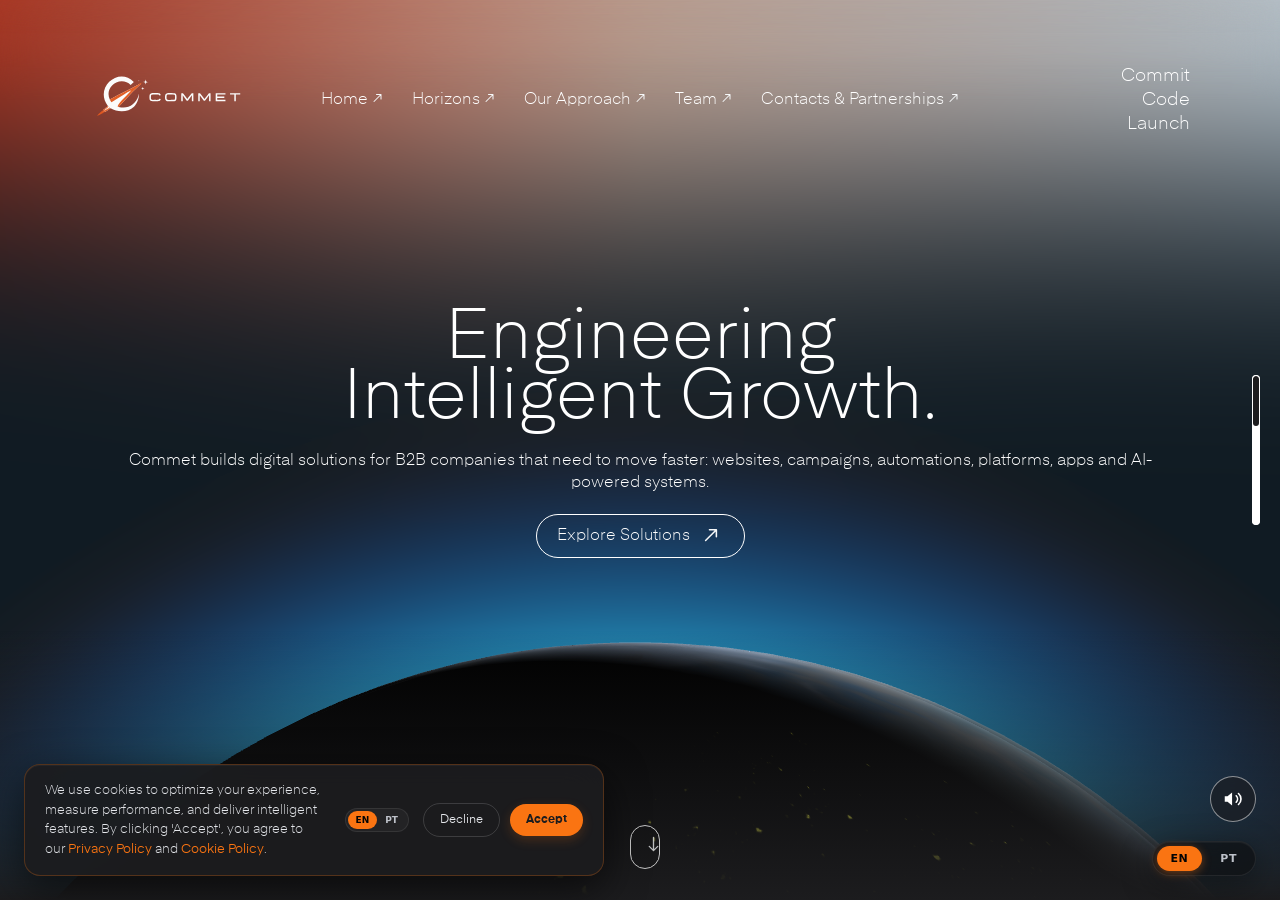
==== commit 1df76ce8: "fix(a11y): audio mute control, consent gating and accessibility fixes Audit-driven accessibility and" ====
--- a/index.html
+++ b/index.html
@@ -1,4 +1,4 @@
-<!DOCTYPE html><html><head><meta charset="utf-8">
+<!DOCTYPE html><html lang="en"><head><meta charset="utf-8">
 <meta name="viewport" content="width=device-width, initial-scale=1">
 <script type="importmap">{"imports":{"#entry":"/_nuxt/Btj8EfoF2.js"}}</script>
 <title>Commet.pro - Technology, AI and Performance Studio</title>
@@ -83,15 +83,29 @@
 <script>
              window.dataLayer = window.dataLayer || [];
               function gtag(){dataLayer.push(arguments);}
+
+              // Consent Mode v2 — deny storage by default until the user accepts (LGPD/GDPR)
+              var __commetConsent = null;
+              try { __commetConsent = localStorage.getItem('commet_cookie_consent'); } catch (e) {}
+              var __commetGrant = __commetConsent === 'accepted' ? 'granted' : 'denied';
+              gtag('consent', 'default', {
+                ad_storage: __commetGrant,
+                analytics_storage: __commetGrant,
+                ad_user_data: __commetGrant,
+                ad_personalization: __commetGrant,
+                functionality_storage: 'granted',
+                security_storage: 'granted',
+                wait_for_update: 500
+              });
+
               gtag('js', new Date());
-
               gtag('config', 'G-QCJK6P8FQQ');
           </script>
 <script type="module" src="/_nuxt/Btj8EfoF2.js" crossorigin></script>
-<script id="unhead:payload" type="application/json">{"title":"Commet.pro - Technology, AI and Performance Studio","titleTemplate":"Commet.pro - Technology, AI and Performance Studio"}</script></head><body><div id="__nuxt"><!--[--><div class="ic-loader-wrapper" data-v-99045bec><div class="ic-loader-animation" data-v-99045bec><svg id="eExyZTGsjq51" xmlns="http://www.w3.org/2000/svg" xmlns:xlink="http://www.w3.org/1999/xlink" viewBox="0 0 512 512" shape-rendering="geometricPrecision" text-rendering="geometricPrecision" project-id="06db565364ab4fc685535734ea823b72" export-id="0207ab5b42f64841b7e3e525ceb2baed" cached="false" data-v-99045bec><rect width="512" height="512" rx="0" ry="0" transform="translate(0-.000008)" fill="#1C1C1E" stroke-width="0" data-v-99045bec></rect><g class="comet-logo-container" transform="translate(107.625, 207.315)" data-v-99045bec><g class="comet-logo-symbol" data-v-99045bec><path d="M33.8,66.89C7.33,31.97,54.03-9.2,82.85,21.03c-2.01,1.76-4.1,3.77-6.09,5.59-6.89-7.4-18.02-8.74-27.05-4.71-6.1,2.72-10.87,7.76-13.26,14.01-2.38,6.21-1.69,12.4.98,18.38,1.97-1.2,4.99-2.74,7.06-3.84,5.68-2.98,11.38-5.91,17.12-8.78,10.26-5.23,20.11-10.59,30.26-16.01l1.73-.92,1.26-.65c.46.22.96.42,1.34.75l-.93.85c-.19.17-.91.85-1.08.96-6.05,6.04-11.94,11.12-17.94,17.55-4.15,4.53-8.26,9.09-12.32,13.69-2.74,3.09-5.86,6.68-8.79,9.59l-.87,1.08c16.99,4.92,32.47-4.55,37.28-21.17.38-1.3.69-2.61,1.11-3.9,0,8.26-3.57,18.83-9.52,24.68-6.31,6.21-14.32,8.85-23.04,8.83-7.47.06-14.8-1.94-21.21-5.77l-1.15.81-1.66,1.1-1.3.87c-2.11,1.44-4.8,3.11-7.02,4.43-.64-.51-2.21-.58-3.1-.69l-.06-.06c.22-.44,1.58-1.63,2.03-2.04-.31-.54-1.54-.88-2.14-.9l1.27-1.07,1.36-1.13c.51-.43.93-.77,1.47-1.16,1.2-1.12,4.34-3.51,5.21-4.51Z" fill="#fbfbfb" data-v-99045bec></path><path d="M93.6,24.74l1.26-.65c.46.22.96.42,1.34.75l-.93.85c-.19.17-.91.85-1.08.96-6.05,6.04-11.94,11.12-17.94,17.55-4.15,4.53-8.26,9.09-12.32,13.69-2.74,3.09-5.86,6.68-8.79,9.59l-.87,1.08-2.03-.73-.08-.3c1.82-7.71,20.77-23.79,26.15-30.78-4.7,2.13-10.27,5.8-14.74,8.53-7.76,4.64-15.44,9.42-23.03,14.33-1.3-1.92-2.13-3.23-3.1-5.33,1.97-1.2,4.99-2.74,7.06-3.84,5.68-2.98,11.38-5.91,17.12-8.78,10.26-5.23,20.11-10.59,30.26-16.01l1.73-.92Z" fill="#e15e26" data-v-99045bec></path><path d="M93.6,24.74l1.26-.65c.46.22.96.42,1.34.75l-.93.85c-.19.17-.91.85-1.08.96-.32-.42-1.69-.78-2.31-1l1.73-.92Z" fill="#df5821" data-v-99045bec></path><path d="M93.6,24.74l1.26-.65c.46.22.96.42,1.34.75l-.93.85c-.79-.31-.98-.44-1.66-.96Z" fill="#e15e26" data-v-99045bec></path><path d="M24.66,77.77c1.71-.83,6.22-3.87,7.97-5,.4.73,1.37.82,2.15,1.26-2.11,1.44-4.8,3.11-7.02,4.43-.64-.51-2.21-.58-3.1-.69Z" fill="#e15e26" data-v-99045bec></path><path d="M33.8,66.89l1.15,1.31c-1.45,1.29-2.96,2.67-4.44,3.91-.91-.44-1.02-.4-1.92-.7,1.2-1.12,4.34-3.51,5.21-4.51Z" fill="#df5821" data-v-99045bec></path><path d="M33.75,71.95c.52-.36,1.05-.69,1.58-1.03.47.52,1.72.92,2.4,1.13l-1.66,1.1-1.3.87c-.78-.44-1.75-.53-2.15-1.26l1.13-.81Z" fill="#e15e26" data-v-99045bec></path><path d="M33.75,71.95c.98.26,1.51.59,2.32,1.2l-1.3.87c-.78-.44-1.75-.53-2.15-1.26l1.13-.81Z" fill="#df5821" data-v-99045bec></path><path d="M25.76,73.69l1.36-1.13c.65.14,1.33.51,1.62,1.12l-.47.44-1.66,1.54c-.31-.54-1.54-.88-2.14-.9l1.27-1.07Z" fill="#df5821" data-v-99045bec></path><path d="M24.48,74.77l1.27-1.07c.81.44,1.3.79,2.2.52l.13-.04c.06-.02.12-.04.18-.05l-1.66,1.54c-.31-.54-1.54-.88-2.14-.9Z" fill="#e15e26" data-v-99045bec></path><path d="M35.33,70.92c.52-.37,1.04-.75,1.57-1.11.54.4,1.43,1.1,1.98,1.42l-1.15.81c-.67-.2-1.93-.61-2.4-1.13Z" fill="#df5821" data-v-99045bec></path><path d="M27.12,72.56c.51-.43.93-.77,1.47-1.16.9.3,1.01.26,1.92.7l-1.77,1.58c-.29-.61-.97-.98-1.62-1.12Z" fill="#e15e26" data-v-99045bec></path><path d="M24.48,74.77c.6.01,1.83.35,2.14.9-.45.41-1.81,1.6-2.03,2.04l.06.06c.89.11,2.45.18,3.1.69-1.81,1.18-12.32,7.36-14.01,7.11-.07-.09-.16-.14-.15-.26.21-1.64,9.15-9.08,10.89-10.54Z" fill="#df5821" data-v-99045bec></path><path d="M105.11,16.25c.31.53.62,2.83,1.28,3.63.73.87,2.97,1.03,4.13,1.21-3.99.71-4.47.48-5.28,4.65-.43-.21-.61-2.66-1.06-3.22-.71-.88-2.98-1.19-4.1-1.42,4.09-.58,4.26-.75,5.03-4.84Z" fill="rgba(251, 251, 251, .99)" data-v-99045bec></path><path d="M99.68,30.68c.38.3.69,1.58.87,2.12.79.3,1.78.49,2.61.68-2.35.52-2.79.45-3.23,2.9-.58-.03-.41-1.4-.75-1.82-.56-.67-1.76-.87-2.57-1.09,2.38-.52,2.53-.4,3.07-2.79Z" fill="#fbfbfb" data-v-99045bec></path><path d="M97.45,22.78l.23.72-1.49,1.34c-.38-.33-.88-.53-1.34-.75.86-.45,1.73-.89,2.6-1.31Z" fill="#df5821" data-v-99045bec></path><path d="M91.96,17.06l.62.14.3.5-.37,2.29-.55-2.93Z" fill="rgba(251, 251, 251, .95)" data-v-99045bec></path><path d="M97.45,22.78c.75-.38,1.54-.8,2.31-1.12l-2.08,1.83-.23-.72Z" fill="rgba(225, 94, 38, .94)" data-v-99045bec></path></g><path class="comet-logo-letter letter-c" d="M116.33,42.33c2.03-.23,13.61-.34,14.89.37,1.46.81,2.11,2.14,2.53,3.68-.77.16-1.92.3-2.72.42-.15-.29-.3-.59-.48-.87-.3-.46-.75-.76-1.29-.87-1.39-.27-12.02-.36-12.96.36-.7.54-.97,1.78-1.02,2.6-.12,1.66-.38,5.22.83,6.44,1.04,1.05,4.46.64,5.93.62,2.25-.03,5.16.29,7.29-.19.91-.2,1.32-.92,1.71-1.69l2.74.46c-.09.29-.19.58-.31.86-.48,1.2-1.3,2.4-2.55,2.9-1.61.64-13.94.63-15.38.01-1.17-.5-2.23-1.52-2.7-2.71-.68-1.7-.68-7.99.08-9.65.67-1.47,1.96-2.18,3.4-2.74Z" fill="#fbfbfb" data-v-99045bec></path><path class="comet-logo-letter letter-o" d="M145.91,42.3c3.76-.39,9.46.12,13.31,0,4-.12,4.49,4.68,4.34,7.71-.17,3.42.3,6.51-4,7.78-3,0-12.87.47-14.99-.52-1.11-.52-1.9-1.72-2.28-2.85-.68-2-.69-7.67.27-9.53.74-1.43,1.87-2.12,3.34-2.59ZM158.59,55.09c.72-.17,1.3-.41,1.7-1.08.53-.89.61-6.29.29-7.43-.14-.5-.43-1.01-.9-1.26-1.59-.82-10.49-.37-12.85-.38-.7.25-1.39.55-1.73,1.26-.45.96-.53,6.43-.12,7.43.23.57.75.94,1.31,1.17,1.75.7,9.88.31,12.31.29Z" fill="#fbfbfb" data-v-99045bec></path><path class="comet-logo-letter letter-m1" d="M172.6,42.26h3.09c2.73,3.48,5.53,7.43,8.26,11.02.71-1.08,2.23-2.94,3.06-4.02,1.78-2.32,3.54-4.66,5.27-7.01h3.1c.1,5.07,0,10.43,0,15.51l-2.82.05c-.11-2.05,0-5.21,0-7.34,0-1.38-.02-2.7.04-4.08l-7.59,10.37h-2.18c-2.48-3.35-5.18-7.02-7.51-10.48.15,3.46.02,7.96.02,11.5l-2.77.02c-.13-4.45-.13-11.1.03-15.53Z" fill="#fbfbfb" data-v-99045bec></path><path class="comet-logo-letter letter-m2" d="M224.8,42.25h3.1c.16,4.76-.02,10.65-.03,15.52-.88.04-1.89.02-2.79.03-.11-2.15-.02-5.11-.02-7.33v-4.06c-2.49,3.47-5.16,6.96-7.72,10.37l-2.22.02c-2.52-3.31-5.13-7.01-7.62-10.39-.08,3.74,0,7.62-.04,11.38h-2.8c-.08-3.17.02-6.52-.02-9.73-.02-1.21-.06-4.76.11-5.78l3.2-.02c2.68,3.23,5.59,7.54,8.32,10.98,2.87-3.64,5.71-7.3,8.52-10.98Z" fill="#fbfbfb" data-v-99045bec></path><path class="comet-logo-letter letter-e" d="M237.65,42.27h18.42s.01,2.68.01,2.68l-15.56-.02v3.81s13.37,0,13.37,0c.04.76,0,1.85,0,2.63h-6.5s-6.88-.01-6.88-.01v3.74s15.55-.04,15.55-.04v2.73c-6,.11-12.44.01-18.46,0,0-5.08-.09-10.46.03-15.52Z" fill="#fbfbfb" data-v-99045bec></path><path class="comet-logo-letter letter-t" d="M264.72,42.26h19.27c.04.77.01,1.87.02,2.68h-8.36s0,4.49,0,4.49v8.35h-2.79c-.15-3.97-.02-8.79-.02-12.83h-8.11s0-2.69,0-2.69Z" fill="#fbfbfb" data-v-99045bec></path></g></svg></div></div><!----><span></span><div><div><span></span></div><div id="home" data-timecode="1" data-v-ccf0a9ca><div class="ic-fh-section" data-v-ccf0a9ca></div><div data-timecode="0" class="ic-h1-wrap" data-v-ccf0a9ca><h1 class="ic-typ-h1" data-v-ccf0a9ca>Engineering<br>Intelligent Growth.</h1><div class="" data-v-ccf0a9ca><div data-v-ccf0a9ca><p data-disappear-timecode="0" class="ic-typ-p" data-v-ccf0a9ca>Commet builds digital solutions for B2B companies that need to move faster: websites, campaigns, automations, platforms, apps and AI-powered systems.</p><a data-disappear-timecode="0" href="/" class="ic-btn" data-v-ccf0a9ca>Explore Solutions</a></div></div></div><div class="ic-scroll-down" data-v-ccf0a9ca data-v-b1af46c5><div class="ic-scroll-down-mouse" data-v-b1af46c5><div class="ic-scroll-down-mouse-inner" data-v-b1af46c5></div></div></div><div class="ic-header-gradient" data-v-ccf0a9ca></div></div><div class="ic-fh-section ic-scroll-filler" data-v-458c9b24></div><div id="horizons" data-timecode="3"><!----><div></div></div><div class="ic-fh-section ic-scroll-filler" data-v-458c9b24></div><div id="horizon-aviation" data-timecode="6" class="ic-fh-particles-section ic-fh-particles-section--left" data-v-da3c1191><div class="ic-motion" style="opacity:0;transform:translateY(10px) scale(0.9);" data-v-da3c1191><h2 class="ic-typ-h2" data-v-da3c1191>Software <br>& Platforms</h2><p class="ic-typ-p" data-v-da3c1191>We design and build custom software, internal tools, dashboards, MVPs, micro-SaaS and platforms for companies that need more than off-the-shelf tools.</p><a class="ic-btn" data-v-da3c1191>Discover More</a></div><!----><!----></div><div id="horizon-windmill" data-timecode="7" class="ic-fh-particles-section ic-fh-particles-section--right" data-v-41abe8fa><div class="ic-motion" style="opacity:0;transform:translateY(10px) scale(0.9);" data-v-41abe8fa><h2 class="ic-typ-h2" data-v-41abe8fa>Growth <br>& Performance</h2><p class="ic-typ-p" data-v-41abe8fa>We create the digital assets that make companies visible, relevant and measurable: campaigns, creatives, landing pages, SEO, social media and conversion flows.</p><a class="ic-btn" data-v-41abe8fa>Discover More</a></div><!----><!----></div><div id="horizon-rocket" data-timecode="8" class="ic-fh-particles-section ic-fh-particles-section--left" data-v-44fc88cd><div class="ic-motion" style="opacity:0;transform:translateY(10px) scale(0.9);" data-v-44fc88cd><h2 class="ic-typ-h2" data-v-44fc88cd>AI <br>& Automation</h2><p class="ic-typ-p" data-v-44fc88cd>We apply artificial intelligence to automate workflows, generate content, support sales, analyze data and create agents that reduce manual work.</p><a class="ic-btn" data-v-44fc88cd>Discover More</a></div><!----><!----></div><div id="horizon-datacenter" data-timecode="9" class="ic-fh-particles-section ic-fh-particles-section--right" data-v-4b305a70><div class="ic-motion" style="opacity:0;transform:translateY(10px) scale(0.9);" data-v-4b305a70><h2 class="ic-typ-h2" data-v-4b305a70>Web <br>& Digital Presence</h2><p class="ic-typ-p" data-v-4b305a70>We build websites, landing pages and digital experiences that communicate value, load fast and convert better across devices.</p><a class="ic-btn" data-v-4b305a70>Discover More</a></div><!----><!----></div><div id="infracore" data-v-ab7eac73><div class="ic-fh-section" data-v-ab7eac73><div class="ic-motion" style="opacity:0;transform:translateY(10px) scale(0.9);" data-v-ab7eac73><h1 class="ic-typ-h1" data-v-ab7eac73>The Commet Core</h1><p class="ic-typ-p" data-v-ab7eac73>A compact operating system for intelligent growth: strategy, AI, design, code, content and performance moving as one.<br>Commet Core connects discovery, creative direction, product thinking, software engineering and data optimization into one execution layer. It is how a small team delivers with the speed of a squad and the precision of a product company.</p></div></div></div><div id="from-visions-to-lasting-value" data-v-4764da02><div class="ic-fh-section" data-v-4764da02><div class="ic-motion" style="opacity:0;transform:translateY(10px) scale(0.9);" data-v-4764da02><h1 class="ic-typ-h1" data-v-4764da02>From Spark to Impact</h1><p class="ic-typ-p" data-v-4764da02>A four-step discipline to transform ideas into digital systems that perform.<br>Commet's method ensures rapid, reliable delivery without sacrificing creative quality or operational stability.</p></div><div class="ic-card-wrapper" data-v-4764da02><div class="ic-motion" style="opacity:0;transform:translateY(10px) scale(0.9);" data-v-4764da02><div class="ic-card-content" data-v-4764da02><h3 data-v-4764da02>Discover</h3><p class="ic-typ-p--small" data-v-4764da02>We understand your B2B model, align on growth goals, identify friction points, and lay down the technical/creative path.</p></div></div><svg width="32" height="9" viewBox="0 0 32 9" fill="none" xmlns="http://www.w3.org/2000/svg" data-v-4764da02><path d="M31.3536 4.85355C31.5488 4.65829 31.5488 4.34171 31.3536 4.14645L28.1716 0.964466C27.9763 0.769204 27.6597 0.769204 27.4645 0.964466C27.2692 1.15973 27.2692 1.47631 27.4645 1.67157L30.2929 4.5L27.4645 7.32843C27.2692 7.52369 27.2692 7.84027 27.4645 8.03553C27.6597 8.2308 27.9763 8.2308 28.1716 8.03553L31.3536 4.85355ZM0 4.5V5H31V4.5V4H0V4.5Z" fill="#FA7412" data-v-4764da02></path></svg><div class="ic-motion" style="opacity:0;transform:translateY(10px) scale(0.9);" data-v-4764da02><div class="ic-card-content" data-v-4764da02><h3 data-v-4764da02>Design</h3><p class="ic-typ-p--small" data-v-4764da02>We architect high-fidelity UX prototypes, design modern visual systems, and establish cohesive branding frameworks.</p></div></div><svg width="32" height="9" viewBox="0 0 32 9" fill="none" xmlns="http://www.w3.org/2000/svg" data-v-4764da02><path d="M31.3536 4.85355C31.5488 4.65829 31.5488 4.34171 31.3536 4.14645L28.1716 0.964466C27.9763 0.769204 27.6597 0.769204 27.4645 0.964466C27.2692 1.15973 27.2692 1.47631 27.4645 1.67157L30.2929 4.5L27.4645 7.32843C27.2692 7.52369 27.2692 7.84027 27.4645 8.03553C27.6597 8.2308 27.9763 8.2308 28.1716 8.03553L31.3536 4.85355ZM0 4.5V5H31V4.5V4H0V4.5Z" fill="#FA7412" data-v-4764da02></path></svg><div class="ic-motion" style="opacity:0;transform:translateY(10px) scale(0.9);" data-v-4764da02><div class="ic-card-content" data-v-4764da02><h3 data-v-4764da02>Build</h3><p class="ic-typ-p--small" data-v-4764da02>We write clean code, integrate robust API pipelines, configure AI agents, and build high-performance digital products.</p></div></div><svg width="32" height="9" viewBox="0 0 32 9" fill="none" xmlns="http://www.w3.org/2000/svg" data-v-4764da02><path d="M31.3536 4.85355C31.5488 4.65829 31.5488 4.34171 31.3536 4.14645L28.1716 0.964466C27.9763 0.769204 27.6597 0.769204 27.4645 0.964466C27.2692 1.15973 27.2692 1.47631 27.4645 1.67157L30.2929 4.5L27.4645 7.32843C27.2692 7.52369 27.2692 7.84027 27.4645 8.03553C27.6597 8.2308 27.9763 8.2308 28.1716 8.03553L31.3536 4.85355ZM0 4.5V5H31V4.5V4H0V4.5Z" fill="#FA7412" data-v-4764da02></path></svg><div class="ic-motion" style="opacity:0;transform:translateY(10px) scale(0.9);" data-v-4764da02><div class="ic-card-content" data-v-4764da02><h3 data-v-4764da02>Launch</h3><p class="ic-typ-p--small" data-v-4764da02>We deploy with absolute confidence, run conversion tracking audits, optimize technical SEO, and trigger active growth funnels.</p></div></div></div></div></div><div id="from-visions-to-lasting-value" data-v-b243e1ae><div class="ic-fh-section" data-v-b243e1ae><div class="ic-motion" style="opacity:0;transform:translateY(10px) scale(0.9);" data-v-b243e1ae><h1 class="ic-typ-h1" data-v-b243e1ae>We make your business<br>the signal</h1><p class="ic-typ-p" data-v-b243e1ae>The work is ours. The momentum is yours. We help B2B teams turn digital ambition into working systems.</p></div><div class="ic-card-wrapper" data-v-b243e1ae><div class="ic-motion" style="opacity:0;transform:translateY(10px) scale(0.9);" data-v-b243e1ae><div class="ic-card-content" data-v-b243e1ae><h3 data-v-b243e1ae>Founders</h3><p class="ic-typ-p--small" data-v-b243e1ae>We act as your on-demand technology and product squad - designing MVPs, scaling architectures, and turning visions into venture-backed realities.</p></div></div><div class="ic-motion" style="opacity:0;transform:translateY(10px) scale(0.9);" data-v-b243e1ae><div class="ic-card-content" data-v-b243e1ae><h3 data-v-b243e1ae>Marketing Teams</h3><p class="ic-typ-p--small" data-v-b243e1ae>We build conversion-focused landing pages, high-performance SEO pipelines, and creative assets that drive higher ROI for your media spend.</p></div></div><div class="ic-motion" style="opacity:0;transform:translateY(10px) scale(0.9);" data-v-b243e1ae><div class="ic-card-content" data-v-b243e1ae><h3 data-v-b243e1ae>Operations</h3><p class="ic-typ-p--small" data-v-b243e1ae>We deploy smart workflows, automated scraping systems, and AI-powered agents to eliminate manual tasks and accelerate team execution.</p></div></div><div id="people" data-v-b15dac1d><div class="ic-fh-section" style="justify-content:flex-start;padding-top:600px;" data-v-b15dac1d><div class="ic-motion" style="opacity:0;transform:translateY(10px) scale(0.9);" data-v-b15dac1d><h1 class="ic-typ-h1" data-v-b15dac1d>Meet the Squad</h1></div><div class="ic-card-wrapper" data-v-b15dac1d>
+<script id="unhead:payload" type="application/json">{"title":"Commet.pro - Technology, AI and Performance Studio","titleTemplate":"Commet.pro - Technology, AI and Performance Studio"}</script></head><body><div id="__nuxt"><!--[--><div class="ic-loader-wrapper" data-v-99045bec><div class="ic-loader-animation" data-v-99045bec><svg id="eExyZTGsjq51" xmlns="http://www.w3.org/2000/svg" xmlns:xlink="http://www.w3.org/1999/xlink" viewBox="0 0 512 512" shape-rendering="geometricPrecision" text-rendering="geometricPrecision" project-id="06db565364ab4fc685535734ea823b72" export-id="0207ab5b42f64841b7e3e525ceb2baed" cached="false" data-v-99045bec><rect width="512" height="512" rx="0" ry="0" transform="translate(0-.000008)" fill="#1C1C1E" stroke-width="0" data-v-99045bec></rect><g class="comet-logo-container" transform="translate(107.625, 207.315)" data-v-99045bec><g class="comet-logo-symbol" data-v-99045bec><path d="M33.8,66.89C7.33,31.97,54.03-9.2,82.85,21.03c-2.01,1.76-4.1,3.77-6.09,5.59-6.89-7.4-18.02-8.74-27.05-4.71-6.1,2.72-10.87,7.76-13.26,14.01-2.38,6.21-1.69,12.4.98,18.38,1.97-1.2,4.99-2.74,7.06-3.84,5.68-2.98,11.38-5.91,17.12-8.78,10.26-5.23,20.11-10.59,30.26-16.01l1.73-.92,1.26-.65c.46.22.96.42,1.34.75l-.93.85c-.19.17-.91.85-1.08.96-6.05,6.04-11.94,11.12-17.94,17.55-4.15,4.53-8.26,9.09-12.32,13.69-2.74,3.09-5.86,6.68-8.79,9.59l-.87,1.08c16.99,4.92,32.47-4.55,37.28-21.17.38-1.3.69-2.61,1.11-3.9,0,8.26-3.57,18.83-9.52,24.68-6.31,6.21-14.32,8.85-23.04,8.83-7.47.06-14.8-1.94-21.21-5.77l-1.15.81-1.66,1.1-1.3.87c-2.11,1.44-4.8,3.11-7.02,4.43-.64-.51-2.21-.58-3.1-.69l-.06-.06c.22-.44,1.58-1.63,2.03-2.04-.31-.54-1.54-.88-2.14-.9l1.27-1.07,1.36-1.13c.51-.43.93-.77,1.47-1.16,1.2-1.12,4.34-3.51,5.21-4.51Z" fill="#fbfbfb" data-v-99045bec></path><path d="M93.6,24.74l1.26-.65c.46.22.96.42,1.34.75l-.93.85c-.19.17-.91.85-1.08.96-6.05,6.04-11.94,11.12-17.94,17.55-4.15,4.53-8.26,9.09-12.32,13.69-2.74,3.09-5.86,6.68-8.79,9.59l-.87,1.08-2.03-.73-.08-.3c1.82-7.71,20.77-23.79,26.15-30.78-4.7,2.13-10.27,5.8-14.74,8.53-7.76,4.64-15.44,9.42-23.03,14.33-1.3-1.92-2.13-3.23-3.1-5.33,1.97-1.2,4.99-2.74,7.06-3.84,5.68-2.98,11.38-5.91,17.12-8.78,10.26-5.23,20.11-10.59,30.26-16.01l1.73-.92Z" fill="#e15e26" data-v-99045bec></path><path d="M93.6,24.74l1.26-.65c.46.22.96.42,1.34.75l-.93.85c-.19.17-.91.85-1.08.96-.32-.42-1.69-.78-2.31-1l1.73-.92Z" fill="#df5821" data-v-99045bec></path><path d="M93.6,24.74l1.26-.65c.46.22.96.42,1.34.75l-.93.85c-.79-.31-.98-.44-1.66-.96Z" fill="#e15e26" data-v-99045bec></path><path d="M24.66,77.77c1.71-.83,6.22-3.87,7.97-5,.4.73,1.37.82,2.15,1.26-2.11,1.44-4.8,3.11-7.02,4.43-.64-.51-2.21-.58-3.1-.69Z" fill="#e15e26" data-v-99045bec></path><path d="M33.8,66.89l1.15,1.31c-1.45,1.29-2.96,2.67-4.44,3.91-.91-.44-1.02-.4-1.92-.7,1.2-1.12,4.34-3.51,5.21-4.51Z" fill="#df5821" data-v-99045bec></path><path d="M33.75,71.95c.52-.36,1.05-.69,1.58-1.03.47.52,1.72.92,2.4,1.13l-1.66,1.1-1.3.87c-.78-.44-1.75-.53-2.15-1.26l1.13-.81Z" fill="#e15e26" data-v-99045bec></path><path d="M33.75,71.95c.98.26,1.51.59,2.32,1.2l-1.3.87c-.78-.44-1.75-.53-2.15-1.26l1.13-.81Z" fill="#df5821" data-v-99045bec></path><path d="M25.76,73.69l1.36-1.13c.65.14,1.33.51,1.62,1.12l-.47.44-1.66,1.54c-.31-.54-1.54-.88-2.14-.9l1.27-1.07Z" fill="#df5821" data-v-99045bec></path><path d="M24.48,74.77l1.27-1.07c.81.44,1.3.79,2.2.52l.13-.04c.06-.02.12-.04.18-.05l-1.66,1.54c-.31-.54-1.54-.88-2.14-.9Z" fill="#e15e26" data-v-99045bec></path><path d="M35.33,70.92c.52-.37,1.04-.75,1.57-1.11.54.4,1.43,1.1,1.98,1.42l-1.15.81c-.67-.2-1.93-.61-2.4-1.13Z" fill="#df5821" data-v-99045bec></path><path d="M27.12,72.56c.51-.43.93-.77,1.47-1.16.9.3,1.01.26,1.92.7l-1.77,1.58c-.29-.61-.97-.98-1.62-1.12Z" fill="#e15e26" data-v-99045bec></path><path d="M24.48,74.77c.6.01,1.83.35,2.14.9-.45.41-1.81,1.6-2.03,2.04l.06.06c.89.11,2.45.18,3.1.69-1.81,1.18-12.32,7.36-14.01,7.11-.07-.09-.16-.14-.15-.26.21-1.64,9.15-9.08,10.89-10.54Z" fill="#df5821" data-v-99045bec></path><path d="M105.11,16.25c.31.53.62,2.83,1.28,3.63.73.87,2.97,1.03,4.13,1.21-3.99.71-4.47.48-5.28,4.65-.43-.21-.61-2.66-1.06-3.22-.71-.88-2.98-1.19-4.1-1.42,4.09-.58,4.26-.75,5.03-4.84Z" fill="rgba(251, 251, 251, .99)" data-v-99045bec></path><path d="M99.68,30.68c.38.3.69,1.58.87,2.12.79.3,1.78.49,2.61.68-2.35.52-2.79.45-3.23,2.9-.58-.03-.41-1.4-.75-1.82-.56-.67-1.76-.87-2.57-1.09,2.38-.52,2.53-.4,3.07-2.79Z" fill="#fbfbfb" data-v-99045bec></path><path d="M97.45,22.78l.23.72-1.49,1.34c-.38-.33-.88-.53-1.34-.75.86-.45,1.73-.89,2.6-1.31Z" fill="#df5821" data-v-99045bec></path><path d="M91.96,17.06l.62.14.3.5-.37,2.29-.55-2.93Z" fill="rgba(251, 251, 251, .95)" data-v-99045bec></path><path d="M97.45,22.78c.75-.38,1.54-.8,2.31-1.12l-2.08,1.83-.23-.72Z" fill="rgba(225, 94, 38, .94)" data-v-99045bec></path></g><path class="comet-logo-letter letter-c" d="M116.33,42.33c2.03-.23,13.61-.34,14.89.37,1.46.81,2.11,2.14,2.53,3.68-.77.16-1.92.3-2.72.42-.15-.29-.3-.59-.48-.87-.3-.46-.75-.76-1.29-.87-1.39-.27-12.02-.36-12.96.36-.7.54-.97,1.78-1.02,2.6-.12,1.66-.38,5.22.83,6.44,1.04,1.05,4.46.64,5.93.62,2.25-.03,5.16.29,7.29-.19.91-.2,1.32-.92,1.71-1.69l2.74.46c-.09.29-.19.58-.31.86-.48,1.2-1.3,2.4-2.55,2.9-1.61.64-13.94.63-15.38.01-1.17-.5-2.23-1.52-2.7-2.71-.68-1.7-.68-7.99.08-9.65.67-1.47,1.96-2.18,3.4-2.74Z" fill="#fbfbfb" data-v-99045bec></path><path class="comet-logo-letter letter-o" d="M145.91,42.3c3.76-.39,9.46.12,13.31,0,4-.12,4.49,4.68,4.34,7.71-.17,3.42.3,6.51-4,7.78-3,0-12.87.47-14.99-.52-1.11-.52-1.9-1.72-2.28-2.85-.68-2-.69-7.67.27-9.53.74-1.43,1.87-2.12,3.34-2.59ZM158.59,55.09c.72-.17,1.3-.41,1.7-1.08.53-.89.61-6.29.29-7.43-.14-.5-.43-1.01-.9-1.26-1.59-.82-10.49-.37-12.85-.38-.7.25-1.39.55-1.73,1.26-.45.96-.53,6.43-.12,7.43.23.57.75.94,1.31,1.17,1.75.7,9.88.31,12.31.29Z" fill="#fbfbfb" data-v-99045bec></path><path class="comet-logo-letter letter-m1" d="M172.6,42.26h3.09c2.73,3.48,5.53,7.43,8.26,11.02.71-1.08,2.23-2.94,3.06-4.02,1.78-2.32,3.54-4.66,5.27-7.01h3.1c.1,5.07,0,10.43,0,15.51l-2.82.05c-.11-2.05,0-5.21,0-7.34,0-1.38-.02-2.7.04-4.08l-7.59,10.37h-2.18c-2.48-3.35-5.18-7.02-7.51-10.48.15,3.46.02,7.96.02,11.5l-2.77.02c-.13-4.45-.13-11.1.03-15.53Z" fill="#fbfbfb" data-v-99045bec></path><path class="comet-logo-letter letter-m2" d="M224.8,42.25h3.1c.16,4.76-.02,10.65-.03,15.52-.88.04-1.89.02-2.79.03-.11-2.15-.02-5.11-.02-7.33v-4.06c-2.49,3.47-5.16,6.96-7.72,10.37l-2.22.02c-2.52-3.31-5.13-7.01-7.62-10.39-.08,3.74,0,7.62-.04,11.38h-2.8c-.08-3.17.02-6.52-.02-9.73-.02-1.21-.06-4.76.11-5.78l3.2-.02c2.68,3.23,5.59,7.54,8.32,10.98,2.87-3.64,5.71-7.3,8.52-10.98Z" fill="#fbfbfb" data-v-99045bec></path><path class="comet-logo-letter letter-e" d="M237.65,42.27h18.42s.01,2.68.01,2.68l-15.56-.02v3.81s13.37,0,13.37,0c.04.76,0,1.85,0,2.63h-6.5s-6.88-.01-6.88-.01v3.74s15.55-.04,15.55-.04v2.73c-6,.11-12.44.01-18.46,0,0-5.08-.09-10.46.03-15.52Z" fill="#fbfbfb" data-v-99045bec></path><path class="comet-logo-letter letter-t" d="M264.72,42.26h19.27c.04.77.01,1.87.02,2.68h-8.36s0,4.49,0,4.49v8.35h-2.79c-.15-3.97-.02-8.79-.02-12.83h-8.11s0-2.69,0-2.69Z" fill="#fbfbfb" data-v-99045bec></path></g></svg></div></div><!----><span></span><div><div><span></span></div><div id="home" data-timecode="1" data-v-ccf0a9ca><div class="ic-fh-section" data-v-ccf0a9ca></div><div data-timecode="0" class="ic-h1-wrap" data-v-ccf0a9ca><h1 class="ic-typ-h1" data-v-ccf0a9ca>Engineering<br>Intelligent Growth.</h1><div class="" data-v-ccf0a9ca><div data-v-ccf0a9ca><p data-disappear-timecode="0" class="ic-typ-p" data-v-ccf0a9ca>Commet builds digital solutions for B2B companies that need to move faster: websites, campaigns, automations, platforms, apps and AI-powered systems.</p><a data-disappear-timecode="0" href="#horizons" class="ic-btn" data-v-ccf0a9ca>Explore Solutions</a></div></div></div><div class="ic-scroll-down" data-v-ccf0a9ca data-v-b1af46c5><div class="ic-scroll-down-mouse" data-v-b1af46c5><div class="ic-scroll-down-mouse-inner" data-v-b1af46c5></div></div></div><div class="ic-header-gradient" data-v-ccf0a9ca></div></div><div class="ic-fh-section ic-scroll-filler" data-v-458c9b24></div><div id="horizons" data-timecode="3"><!----><div></div></div><div class="ic-fh-section ic-scroll-filler" data-v-458c9b24></div><div id="horizon-aviation" data-timecode="6" class="ic-fh-particles-section ic-fh-particles-section--left" data-v-da3c1191><div class="ic-motion" style="opacity:0;transform:translateY(10px) scale(0.9);" data-v-da3c1191><h2 class="ic-typ-h2" data-v-da3c1191>Software <br>& Platforms</h2><p class="ic-typ-p" data-v-da3c1191>We design and build custom software, internal tools, dashboards, MVPs, micro-SaaS and platforms for companies that need more than off-the-shelf tools.</p><a class="ic-btn" data-v-da3c1191>Discover More</a></div><!----><!----></div><div id="horizon-windmill" data-timecode="7" class="ic-fh-particles-section ic-fh-particles-section--right" data-v-41abe8fa><div class="ic-motion" style="opacity:0;transform:translateY(10px) scale(0.9);" data-v-41abe8fa><h2 class="ic-typ-h2" data-v-41abe8fa>Growth <br>& Performance</h2><p class="ic-typ-p" data-v-41abe8fa>We create the digital assets that make companies visible, relevant and measurable: campaigns, creatives, landing pages, SEO, social media and conversion flows.</p><a class="ic-btn" data-v-41abe8fa>Discover More</a></div><!----><!----></div><div id="horizon-rocket" data-timecode="8" class="ic-fh-particles-section ic-fh-particles-section--left" data-v-44fc88cd><div class="ic-motion" style="opacity:0;transform:translateY(10px) scale(0.9);" data-v-44fc88cd><h2 class="ic-typ-h2" data-v-44fc88cd>AI <br>& Automation</h2><p class="ic-typ-p" data-v-44fc88cd>We apply artificial intelligence to automate workflows, generate content, support sales, analyze data and create agents that reduce manual work.</p><a class="ic-btn" data-v-44fc88cd>Discover More</a></div><!----><!----></div><div id="horizon-datacenter" data-timecode="9" class="ic-fh-particles-section ic-fh-particles-section--right" data-v-4b305a70><div class="ic-motion" style="opacity:0;transform:translateY(10px) scale(0.9);" data-v-4b305a70><h2 class="ic-typ-h2" data-v-4b305a70>Web <br>& Digital Presence</h2><p class="ic-typ-p" data-v-4b305a70>We build websites, landing pages and digital experiences that communicate value, load fast and convert better across devices.</p><a class="ic-btn" data-v-4b305a70>Discover More</a></div><!----><!----></div><div id="infracore" data-v-ab7eac73><div class="ic-fh-section" data-v-ab7eac73><div class="ic-motion" style="opacity:0;transform:translateY(10px) scale(0.9);" data-v-ab7eac73><h1 class="ic-typ-h1" data-v-ab7eac73>The Commet Core</h1><p class="ic-typ-p" data-v-ab7eac73>A compact operating system for intelligent growth: strategy, AI, design, code, content and performance moving as one.<br>Commet Core connects discovery, creative direction, product thinking, software engineering and data optimization into one execution layer. It is how a small team delivers with the speed of a squad and the precision of a product company.</p></div></div></div><div id="from-visions-to-lasting-value" data-v-4764da02><div class="ic-fh-section" data-v-4764da02><div class="ic-motion" style="opacity:0;transform:translateY(10px) scale(0.9);" data-v-4764da02><h1 class="ic-typ-h1" data-v-4764da02>From Spark to Impact</h1><p class="ic-typ-p" data-v-4764da02>A four-step discipline to transform ideas into digital systems that perform.<br>Commet's method ensures rapid, reliable delivery without sacrificing creative quality or operational stability.</p></div><div class="ic-card-wrapper" data-v-4764da02><div class="ic-motion" style="opacity:0;transform:translateY(10px) scale(0.9);" data-v-4764da02><div class="ic-card-content" data-v-4764da02><h3 data-v-4764da02>Discover</h3><p class="ic-typ-p--small" data-v-4764da02>We understand your B2B model, align on growth goals, identify friction points, and lay down the technical/creative path.</p></div></div><svg width="32" height="9" viewBox="0 0 32 9" fill="none" xmlns="http://www.w3.org/2000/svg" data-v-4764da02><path d="M31.3536 4.85355C31.5488 4.65829 31.5488 4.34171 31.3536 4.14645L28.1716 0.964466C27.9763 0.769204 27.6597 0.769204 27.4645 0.964466C27.2692 1.15973 27.2692 1.47631 27.4645 1.67157L30.2929 4.5L27.4645 7.32843C27.2692 7.52369 27.2692 7.84027 27.4645 8.03553C27.6597 8.2308 27.9763 8.2308 28.1716 8.03553L31.3536 4.85355ZM0 4.5V5H31V4.5V4H0V4.5Z" fill="#FA7412" data-v-4764da02></path></svg><div class="ic-motion" style="opacity:0;transform:translateY(10px) scale(0.9);" data-v-4764da02><div class="ic-card-content" data-v-4764da02><h3 data-v-4764da02>Design</h3><p class="ic-typ-p--small" data-v-4764da02>We architect high-fidelity UX prototypes, design modern visual systems, and establish cohesive branding frameworks.</p></div></div><svg width="32" height="9" viewBox="0 0 32 9" fill="none" xmlns="http://www.w3.org/2000/svg" data-v-4764da02><path d="M31.3536 4.85355C31.5488 4.65829 31.5488 4.34171 31.3536 4.14645L28.1716 0.964466C27.9763 0.769204 27.6597 0.769204 27.4645 0.964466C27.2692 1.15973 27.2692 1.47631 27.4645 1.67157L30.2929 4.5L27.4645 7.32843C27.2692 7.52369 27.2692 7.84027 27.4645 8.03553C27.6597 8.2308 27.9763 8.2308 28.1716 8.03553L31.3536 4.85355ZM0 4.5V5H31V4.5V4H0V4.5Z" fill="#FA7412" data-v-4764da02></path></svg><div class="ic-motion" style="opacity:0;transform:translateY(10px) scale(0.9);" data-v-4764da02><div class="ic-card-content" data-v-4764da02><h3 data-v-4764da02>Build</h3><p class="ic-typ-p--small" data-v-4764da02>We write clean code, integrate robust API pipelines, configure AI agents, and build high-performance digital products.</p></div></div><svg width="32" height="9" viewBox="0 0 32 9" fill="none" xmlns="http://www.w3.org/2000/svg" data-v-4764da02><path d="M31.3536 4.85355C31.5488 4.65829 31.5488 4.34171 31.3536 4.14645L28.1716 0.964466C27.9763 0.769204 27.6597 0.769204 27.4645 0.964466C27.2692 1.15973 27.2692 1.47631 27.4645 1.67157L30.2929 4.5L27.4645 7.32843C27.2692 7.52369 27.2692 7.84027 27.4645 8.03553C27.6597 8.2308 27.9763 8.2308 28.1716 8.03553L31.3536 4.85355ZM0 4.5V5H31V4.5V4H0V4.5Z" fill="#FA7412" data-v-4764da02></path></svg><div class="ic-motion" style="opacity:0;transform:translateY(10px) scale(0.9);" data-v-4764da02><div class="ic-card-content" data-v-4764da02><h3 data-v-4764da02>Launch</h3><p class="ic-typ-p--small" data-v-4764da02>We deploy with absolute confidence, run conversion tracking audits, optimize technical SEO, and trigger active growth funnels.</p></div></div></div></div></div><div id="who-we-help" data-v-b243e1ae><div class="ic-fh-section" data-v-b243e1ae><div class="ic-motion" style="opacity:0;transform:translateY(10px) scale(0.9);" data-v-b243e1ae><h1 class="ic-typ-h1" data-v-b243e1ae>We make your business<br>the signal</h1><p class="ic-typ-p" data-v-b243e1ae>The work is ours. The momentum is yours. We help B2B teams turn digital ambition into working systems.</p></div><div class="ic-card-wrapper" data-v-b243e1ae><div class="ic-motion" style="opacity:0;transform:translateY(10px) scale(0.9);" data-v-b243e1ae><div class="ic-card-content" data-v-b243e1ae><h3 data-v-b243e1ae>Founders</h3><p class="ic-typ-p--small" data-v-b243e1ae>We act as your on-demand technology and product squad - designing MVPs, scaling architectures, and turning visions into venture-backed realities.</p></div></div><div class="ic-motion" style="opacity:0;transform:translateY(10px) scale(0.9);" data-v-b243e1ae><div class="ic-card-content" data-v-b243e1ae><h3 data-v-b243e1ae>Marketing Teams</h3><p class="ic-typ-p--small" data-v-b243e1ae>We build conversion-focused landing pages, high-performance SEO pipelines, and creative assets that drive higher ROI for your media spend.</p></div></div><div class="ic-motion" style="opacity:0;transform:translateY(10px) scale(0.9);" data-v-b243e1ae><div class="ic-card-content" data-v-b243e1ae><h3 data-v-b243e1ae>Operations</h3><p class="ic-typ-p--small" data-v-b243e1ae>We deploy smart workflows, automated scraping systems, and AI-powered agents to eliminate manual tasks and accelerate team execution.</p></div></div><div id="people" data-v-b15dac1d><div class="ic-fh-section" style="justify-content:flex-start;padding-top:600px;" data-v-b15dac1d><div class="ic-motion" style="opacity:0;transform:translateY(10px) scale(0.9);" data-v-b15dac1d><h1 class="ic-typ-h1" data-v-b15dac1d>Meet the Squad</h1></div><div class="ic-card-wrapper" data-v-b15dac1d>
 <div class="ic-card" data-v-b15dac1d>
   <div class="ic-card-content" data-v-b15dac1d>
-    <img loading="lazy" src="/partners/RafaelFranca.png" data-v-b15dac1d>
+    <img loading="lazy" src="/partners/RafaelFranca.png" alt="Rafael França" data-v-b15dac1d>
     <h3 style="font-weight:600 !important;" class="ic-typ-p--big" data-v-b15dac1d>Rafael França</h3>
     <h3 class="ic-typ-p" data-v-b15dac1d>Co-Founder &amp; Chief Product Officer (CPDO)</h3>
     <p class="ic-typ-p--small" data-v-b15dac1d>Co-Founder &amp; Chief Product Officer. A digital experience visionary specializing in transforming complex brand strategies into premium, high-converting digital products. Leading UI/UX design, design systems, and product strategy, Rafael ensures every digital touchpoint delivers cinematic beauty and seamless user engagement.</p>
@@ -99,7 +113,7 @@
 </div>
 <div class="ic-card" data-v-b15dac1d>
   <div class="ic-card-content" data-v-b15dac1d>
-    <img loading="lazy" src="/partners/FlavioHenrique.png" data-v-b15dac1d>
+    <img loading="lazy" src="/partners/FlavioHenrique.png" alt="Flavio Henrique" data-v-b15dac1d>
     <h3 style="font-weight:600 !important;" class="ic-typ-p--big" data-v-b15dac1d>Flavio Henrique</h3>
     <h3 class="ic-typ-p" data-v-b15dac1d>Co-Founder &amp; Chief Technology Officer (CTO)</h3>
     <p class="ic-typ-p--small" data-v-b15dac1d>Co-Founder &amp; Chief Technology Officer. A veteran software architect and systems engineer dedicated to building high-performance, secure, and scalable digital infrastructure. Expert in WebGL, custom platforms, Cloud solutions, and AI integrations, Flavio leads Commet&#39;s engineering squad to turn complex ideas into lightning-fast reality.</p>
@@ -107,7 +121,7 @@
 </div>
 <div class="ic-card" data-v-b15dac1d>
   <div class="ic-card-content" data-v-b15dac1d>
-    <img loading="lazy" src="/partners/Specialist_SiteSEO.png" data-v-b15dac1d>
+    <img loading="lazy" src="/partners/Specialist_SiteSEO.png" alt="On-Demand Specialist — Web Development &amp; Technical SEO" data-v-b15dac1d>
     <h3 style="font-weight:600 !important;" class="ic-typ-p--big" data-v-b15dac1d>On-Demand Specialist</h3>
     <h3 class="ic-typ-p" data-v-b15dac1d>Web Development &amp; Technical SEO Specialist</h3>
     <p class="ic-typ-p--small" data-v-b15dac1d>Frontend developer and technical SEO wizard. Bridging the gap between aesthetic excellence and search engine prominence, ensuring semantic markup, clean architectures, and flawless SEO configurations that rank and convert.</p>
@@ -116,10 +130,10 @@
 
 <div class="ic-card" data-v-b15dac1d>
   <div class="ic-card-content" data-v-b15dac1d>
-    <img loading="lazy" src="/partners/Specialist_Marketing.png" data-v-b15dac1d>
+    <img loading="lazy" src="/partners/Specialist_Marketing.png" alt="On-Demand Specialist — Growth &amp; Performance Marketing" data-v-b15dac1d>
     <h3 style="font-weight:600 !important;" class="ic-typ-p--big" data-v-b15dac1d>On-Demand Specialist</h3>
     <h3 class="ic-typ-p" data-v-b15dac1d>Growth &amp; Performance Marketing Specialist</h3>
-    <p class="ic-typ-p--small" data-v-b15dac1d>Performance marketer and growth strategist. Designing B2B funnel campaigns, programmatic media setups, and attribution tracking to scale customer acquisition, ensuring every byte of technology translates directly into business momentum.</p></div></div></div></div></div><!----><div id="contacts" data-v-a6c7a390><div style="opacity:1;" class="ic-fh-section" data-v-a6c7a390><h1 class="ic-typ-h1" data-v-a6c7a390>Ready to create impact?</h1><p class="ic-typ-p" data-v-a6c7a390>Every company has a next version. Commet helps build yours.<br>Reach out to Commet® to explore how we can collaborate and build your technology, AI, and performance pipelines.</p><div class="row" data-v-a6c7a390><a class="ic-btn" data-v-a6c7a390>Talk to Commet</a></div><footer data-v-a6c7a390><p class="ic-typ-p" data-v-a6c7a390>© 2026 Commet.pro. All rights reserved.<br>Engineering Intelligent Growth.</p><a target="_blank" href="https://www.linkedin.com/company/commet-pro/" class="ic-btn no-outline" data-v-a6c7a390>Join us on LinkedIn</a><div class="ic-f-col" data-v-a6c7a390><a href="/privacy-policy/" class="ic-btn no-outline" data-v-a6c7a390>Privacy Policy</a><a href="/cookie-policy/" class="ic-btn no-outline" data-v-a6c7a390>Cookie Policy</a></div></footer></div><!----><!----></div><div class="ic_scroller zoomed" style="--direction:0;--absdirection:0;"><div style="--time:0;" class="ic_thumb"></div></div></div><!--]--></div><div id="teleports"></div><script type="application/json" data-nuxt-data="nuxt-app" data-ssr="true" id="__NUXT_DATA__">[["ShallowReactive",1],{"data":2,"state":4,"once":6,"_errors":7,"serverRendered":9,"path":10},["ShallowReactive",3],{},["Reactive",5],{},["Set"],["ShallowReactive",8],{},true,"/"]</script>
+    <p class="ic-typ-p--small" data-v-b15dac1d>Performance marketer and growth strategist. Designing B2B funnel campaigns, programmatic media setups, and attribution tracking to scale customer acquisition, ensuring every byte of technology translates directly into business momentum.</p></div></div></div></div></div><!----><div id="contacts" data-v-a6c7a390><div style="opacity:1;" class="ic-fh-section" data-v-a6c7a390><h1 class="ic-typ-h1" data-v-a6c7a390>Ready to create impact?</h1><p class="ic-typ-p" data-v-a6c7a390>Every company has a next version. Commet helps build yours.<br>Reach out to Commet® to explore how we can collaborate and build your technology, AI, and performance pipelines.</p><div class="row" data-v-a6c7a390><a class="ic-btn" data-v-a6c7a390>Talk to Commet</a></div><footer data-v-a6c7a390><p class="ic-typ-p" data-v-a6c7a390>© 2026 Commet.pro. All rights reserved.<br>Engineering Intelligent Growth.</p><a target="_blank" rel="noopener noreferrer" href="https://www.linkedin.com/company/commet-pro/" class="ic-btn no-outline" data-v-a6c7a390>Join us on LinkedIn</a><div class="ic-f-col" data-v-a6c7a390><a href="/privacy-policy/" class="ic-btn no-outline" data-v-a6c7a390>Privacy Policy</a><a href="/cookie-policy/" class="ic-btn no-outline" data-v-a6c7a390>Cookie Policy</a></div></footer></div><!----><!----></div><div class="ic_scroller zoomed" style="--direction:0;--absdirection:0;"><div style="--time:0;" class="ic_thumb"></div></div></div><!--]--></div><div id="teleports"></div><script type="application/json" data-nuxt-data="nuxt-app" data-ssr="true" id="__NUXT_DATA__">[["ShallowReactive",1],{"data":2,"state":4,"once":6,"_errors":7,"serverRendered":9,"path":10},["ShallowReactive",3],{},["Reactive",5],{},["Set"],["ShallowReactive",8],{},true,"/"]</script>
 <script>window.__NUXT__={};window.__NUXT__.config={public:{},app:{baseURL:"/",buildId:"fea3080f-0a1c-4161-b8dc-ce347455f9e3",buildAssetsDir:"/_nuxt/",cdnURL:""}}</script><script defer src="https://static.cloudflareinsights.com/beacon.min.js/v833ccba57c9e4d2798f2e76cebdd09a11778172276447" integrity="sha512-57MDmcccJXYtNnH+ZiBwzC4jb2rvgVCEokYN+L/nLlmO8rfYT/gIpW2A569iJ/3b+0UEasghjuZH/ma3wIs/EQ==" data-cf-beacon='{"version":"2024.11.0","token":"46ffcce01e294df8a4a224b9db96a46d","r":1,"server_timing":{"name":{"cfCacheStatus":true,"cfEdge":true,"cfExtPri":true,"cfL4":true,"cfOrigin":true,"cfSpeedBrain":true},"location_startswith":null}}' crossorigin="anonymous"></script>
 
 <!-- Premium Native Cookie Consent Banner -->
@@ -390,13 +404,157 @@
 
     btnAccept.addEventListener('click', function() {
       localStorage.setItem('commet_cookie_consent', 'accepted');
+      if (typeof gtag === 'function') {
+        gtag('consent', 'update', {
+          ad_storage: 'granted',
+          analytics_storage: 'granted',
+          ad_user_data: 'granted',
+          ad_personalization: 'granted'
+        });
+      }
       hideBanner();
     });
 
     btnDecline.addEventListener('click', function() {
       localStorage.setItem('commet_cookie_consent', 'rejected');
+      if (typeof gtag === 'function') {
+        gtag('consent', 'update', {
+          ad_storage: 'denied',
+          analytics_storage: 'denied',
+          ad_user_data: 'denied',
+          ad_personalization: 'denied'
+        });
+      }
       hideBanner();
     });
   })();
 </script>
+<script>
+/* Commet accessibility layer. The app rebuilds <body>, wiping static siblings of #__nuxt,
+   so we inject CSS into <head> (kept) and re-attach the UI via a MutationObserver (persists). */
+(function(){
+  if (window.__commetA11y) return;
+  window.__commetA11y = 1;
+
+  // 1) Styles into <head> (head survives the body rebuild)
+  var css = ''
+    + '#commet-audio-toggle{position:fixed;right:24px;bottom:78px;z-index:10004;width:46px;height:46px;padding:0;display:flex;align-items:center;justify-content:center;color:#fff;background:rgba(28,28,30,.6);border:1px solid rgba(255,255,255,.5);border-radius:50%;cursor:pointer;opacity:0;pointer-events:none;-webkit-backdrop-filter:blur(8px);backdrop-filter:blur(8px);transition:background .25s ease,opacity .4s ease}'
+    + '#commet-audio-toggle.commet-ready{opacity:1;pointer-events:auto}'
+    + '#commet-audio-toggle:hover{background:rgba(28,28,30,.9)}'
+    + '#commet-audio-toggle:focus-visible{outline:2px solid #FA7412;outline-offset:2px}'
+    + '#commet-audio-toggle svg{width:22px;height:22px;display:block}'
+    + '#commet-audio-toggle .commet-audio-off{display:none}'
+    + '#commet-audio-toggle[aria-pressed="true"] .commet-audio-on{display:none}'
+    + '#commet-audio-toggle[aria-pressed="true"] .commet-audio-off{display:block}'
+    + '@media screen and (max-width:768px){#commet-audio-toggle{right:16px;bottom:62px}}'
+    + '@media screen and (max-width:600px){#commet-audio-toggle{width:42px;height:42px}}'
+    + '@media (prefers-reduced-motion: reduce){.comet-logo-container,.comet-logo-symbol,.comet-logo-letter,.ic-scroll-down-mouse-inner,#horizons h1 span{animation:none !important}.comet-logo-letter{opacity:1 !important}.ic-btn:after,.ic-btn:hover:after{transition:none !important}html{scroll-behavior:auto !important}}';
+  var st = document.createElement('style');
+  st.setAttribute('data-commet', 'a11y');
+  st.appendChild(document.createTextNode(css));
+  (document.head || document.documentElement).appendChild(st);
+
+  // 1b) Preserve the cookie-consent banner across the body rebuild. It is a static
+  //     sibling of #__nuxt, so it (and its <style>) would otherwise be wiped before
+  //     it can be shown — leaving consent ungrantable. Copy its CSS into <head> and
+  //     re-attach the node via the observer below.
+  var cookieBanner = document.getElementById('commet-cookie-banner');
+  (function(){
+    var ss = document.querySelectorAll('style');
+    for (var i = 0; i < ss.length; i++) {
+      if (ss[i].textContent.indexOf('#commet-cookie-banner') > -1) {
+        var cc = document.createElement('style');
+        cc.setAttribute('data-commet', 'cookie');
+        cc.appendChild(document.createTextNode(ss[i].textContent));
+        (document.head || document.documentElement).appendChild(cc);
+        break;
+      }
+    }
+  })();
+  function consentStored(){ try { return !!localStorage.getItem('commet_cookie_consent'); } catch (e) { return false; } }
+  function ensureBanner(){
+    if (!cookieBanner || !document.body) return;
+    if (consentStored()) return;
+    if (!cookieBanner.isConnected) {
+      document.body.appendChild(cookieBanner);
+      cookieBanner.style.willChange = 'auto';
+      void cookieBanner.offsetHeight;
+      cookieBanner.classList.remove('commet-cookie-banner-hidden');
+      cookieBanner.classList.add('commet-cookie-banner-visible');
+    }
+  }
+
+  // 2) Background-audio mute button (WCAG 1.4.2 Audio Control)
+  var KEY = 'commet_audio_muted', muted = false, revealed = false, btn = null;
+  try { muted = localStorage.getItem(KEY) === 'true'; } catch (e) {}
+  var LABELS = {
+    en: { mute: 'Mute background music', unmute: 'Unmute background music' },
+    pt: { mute: 'Silenciar música de fundo', unmute: 'Ativar música de fundo' }
+  };
+  function lang(){
+    var a = document.querySelector('.commet-lang-btn.active');
+    if (a) { return a.textContent.trim().toLowerCase() === 'pt' ? 'pt' : 'en'; }
+    return (document.documentElement.lang || 'en').slice(0,2).toLowerCase() === 'pt' ? 'pt' : 'en';
+  }
+  function render(){
+    if (!btn) return;
+    var L = LABELS[lang()], t = muted ? L.unmute : L.mute;
+    btn.setAttribute('aria-pressed', String(muted));
+    btn.setAttribute('aria-label', t);
+    btn.setAttribute('title', t);
+  }
+  function applyMute(){ if (window.__commetBgSound) { try { window.__commetBgSound.mute(muted); } catch (e) {} } }
+  function build(){
+    var b = document.createElement('button');
+    b.id = 'commet-audio-toggle'; b.type = 'button'; b.setAttribute('aria-pressed', 'false');
+    b.innerHTML = '<svg class="commet-audio-ic commet-audio-on" viewBox="0 0 24 24" aria-hidden="true"><path d="M11 5 6 9H3v6h3l5 4V5Z" fill="currentColor"></path><path d="M15.5 8.5a5 5 0 0 1 0 7M18 6a8 8 0 0 1 0 12" stroke="currentColor" stroke-width="1.8" stroke-linecap="round" fill="none"></path></svg><svg class="commet-audio-ic commet-audio-off" viewBox="0 0 24 24" aria-hidden="true"><path d="M11 5 6 9H3v6h3l5 4V5Z" fill="currentColor"></path><path d="m16 9 5 6m0-6-5 6" stroke="currentColor" stroke-width="1.8" stroke-linecap="round" fill="none"></path></svg>';
+    b.addEventListener('click', function(){
+      muted = !muted;
+      try { localStorage.setItem(KEY, String(muted)); } catch (e) {}
+      applyMute(); render();
+    });
+    return b;
+  }
+  function ensureBtn(){
+    if (!document.body) return;
+    if (!btn) btn = build();
+    if (!btn.isConnected) document.body.appendChild(btn);
+    if (revealed) btn.classList.add('commet-ready');
+    render();
+  }
+
+  // 3) Keyboard access for JS-driven .ic-btn anchors (no href) + <html lang> sync
+  function enhanceButtons(){
+    var els = document.querySelectorAll('a.ic-btn:not([href]):not([data-kbd])');
+    for (var i = 0; i < els.length; i++) {
+      els[i].setAttribute('tabindex', '0');
+      els[i].setAttribute('role', 'button');
+      els[i].setAttribute('data-kbd', '1');
+    }
+  }
+  function syncLang(){
+    var a = document.querySelector('.commet-lang-btn.active');
+    if (a) { var l = a.textContent.trim().toLowerCase() === 'pt' ? 'pt' : 'en'; if (document.documentElement.lang !== l) document.documentElement.lang = l; }
+  }
+  function tick(){ ensureBtn(); ensureBanner(); enhanceButtons(); syncLang(); }
+
+  document.addEventListener('keydown', function(e){
+    if (e.key === 'Enter' || e.key === ' ' || e.key === 'Spacebar') {
+      var t = e.target;
+      if (t && t.matches && t.matches('a.ic-btn[role="button"]')) { e.preventDefault(); t.click(); }
+    }
+  });
+  document.addEventListener('click', function(e){
+    var t = e.target; if (t && t.closest && t.closest('.commet-lang-btn')) setTimeout(syncLang, 60);
+  });
+  window.addEventListener('commet-audio-ready', function(){ revealed = true; applyMute(); ensureBtn(); });
+
+  var deb;
+  if (window.MutationObserver) {
+    new MutationObserver(function(){ clearTimeout(deb); deb = setTimeout(tick, 150); }).observe(document.documentElement, { childList: true, subtree: true });
+  }
+  function start(){ tick(); applyMute(); setTimeout(function(){ revealed = true; ensureBtn(); }, 3000); }
+  if (document.readyState === 'loading') { document.addEventListener('DOMContentLoaded', start); } else { start(); }
+})();
+</script>
 </body></html>
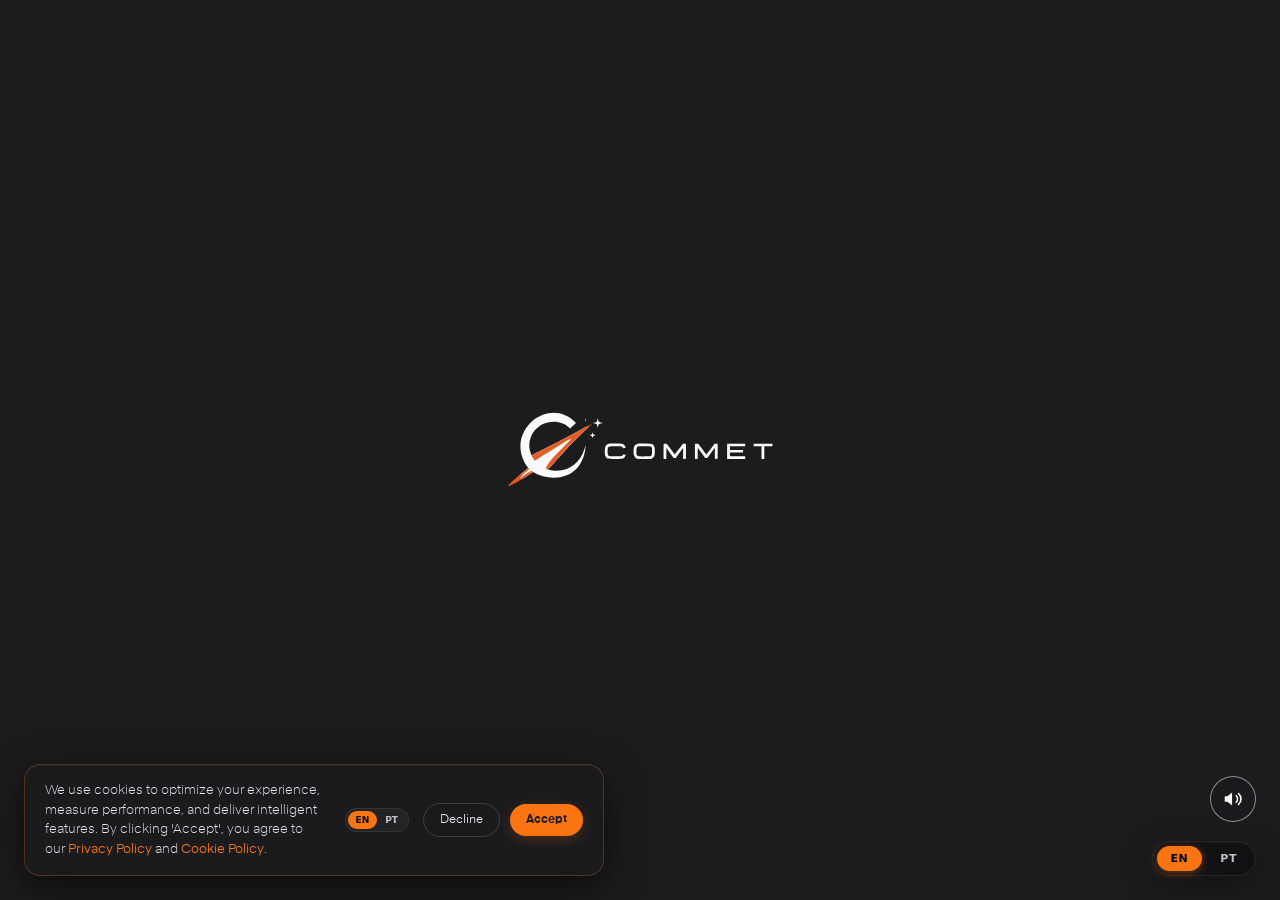
==== commit dee0e752: "fix: revise founder section and repair loading and contact flows" ====
--- a/index.html
+++ b/index.html
@@ -102,38 +102,7 @@
               gtag('config', 'G-QCJK6P8FQQ');
           </script>
 <script type="module" src="/_nuxt/Btj8EfoF2.js" crossorigin></script>
-<script id="unhead:payload" type="application/json">{"title":"Commet.pro - Technology, AI and Performance Studio","titleTemplate":"Commet.pro - Technology, AI and Performance Studio"}</script></head><body><div id="__nuxt"><!--[--><div class="ic-loader-wrapper" data-v-99045bec><div class="ic-loader-animation" data-v-99045bec><svg id="eExyZTGsjq51" xmlns="http://www.w3.org/2000/svg" xmlns:xlink="http://www.w3.org/1999/xlink" viewBox="0 0 512 512" shape-rendering="geometricPrecision" text-rendering="geometricPrecision" project-id="06db565364ab4fc685535734ea823b72" export-id="0207ab5b42f64841b7e3e525ceb2baed" cached="false" data-v-99045bec><rect width="512" height="512" rx="0" ry="0" transform="translate(0-.000008)" fill="#1C1C1E" stroke-width="0" data-v-99045bec></rect><g class="comet-logo-container" transform="translate(107.625, 207.315)" data-v-99045bec><g class="comet-logo-symbol" data-v-99045bec><path d="M33.8,66.89C7.33,31.97,54.03-9.2,82.85,21.03c-2.01,1.76-4.1,3.77-6.09,5.59-6.89-7.4-18.02-8.74-27.05-4.71-6.1,2.72-10.87,7.76-13.26,14.01-2.38,6.21-1.69,12.4.98,18.38,1.97-1.2,4.99-2.74,7.06-3.84,5.68-2.98,11.38-5.91,17.12-8.78,10.26-5.23,20.11-10.59,30.26-16.01l1.73-.92,1.26-.65c.46.22.96.42,1.34.75l-.93.85c-.19.17-.91.85-1.08.96-6.05,6.04-11.94,11.12-17.94,17.55-4.15,4.53-8.26,9.09-12.32,13.69-2.74,3.09-5.86,6.68-8.79,9.59l-.87,1.08c16.99,4.92,32.47-4.55,37.28-21.17.38-1.3.69-2.61,1.11-3.9,0,8.26-3.57,18.83-9.52,24.68-6.31,6.21-14.32,8.85-23.04,8.83-7.47.06-14.8-1.94-21.21-5.77l-1.15.81-1.66,1.1-1.3.87c-2.11,1.44-4.8,3.11-7.02,4.43-.64-.51-2.21-.58-3.1-.69l-.06-.06c.22-.44,1.58-1.63,2.03-2.04-.31-.54-1.54-.88-2.14-.9l1.27-1.07,1.36-1.13c.51-.43.93-.77,1.47-1.16,1.2-1.12,4.34-3.51,5.21-4.51Z" fill="#fbfbfb" data-v-99045bec></path><path d="M93.6,24.74l1.26-.65c.46.22.96.42,1.34.75l-.93.85c-.19.17-.91.85-1.08.96-6.05,6.04-11.94,11.12-17.94,17.55-4.15,4.53-8.26,9.09-12.32,13.69-2.74,3.09-5.86,6.68-8.79,9.59l-.87,1.08-2.03-.73-.08-.3c1.82-7.71,20.77-23.79,26.15-30.78-4.7,2.13-10.27,5.8-14.74,8.53-7.76,4.64-15.44,9.42-23.03,14.33-1.3-1.92-2.13-3.23-3.1-5.33,1.97-1.2,4.99-2.74,7.06-3.84,5.68-2.98,11.38-5.91,17.12-8.78,10.26-5.23,20.11-10.59,30.26-16.01l1.73-.92Z" fill="#e15e26" data-v-99045bec></path><path d="M93.6,24.74l1.26-.65c.46.22.96.42,1.34.75l-.93.85c-.19.17-.91.85-1.08.96-.32-.42-1.69-.78-2.31-1l1.73-.92Z" fill="#df5821" data-v-99045bec></path><path d="M93.6,24.74l1.26-.65c.46.22.96.42,1.34.75l-.93.85c-.79-.31-.98-.44-1.66-.96Z" fill="#e15e26" data-v-99045bec></path><path d="M24.66,77.77c1.71-.83,6.22-3.87,7.97-5,.4.73,1.37.82,2.15,1.26-2.11,1.44-4.8,3.11-7.02,4.43-.64-.51-2.21-.58-3.1-.69Z" fill="#e15e26" data-v-99045bec></path><path d="M33.8,66.89l1.15,1.31c-1.45,1.29-2.96,2.67-4.44,3.91-.91-.44-1.02-.4-1.92-.7,1.2-1.12,4.34-3.51,5.21-4.51Z" fill="#df5821" data-v-99045bec></path><path d="M33.75,71.95c.52-.36,1.05-.69,1.58-1.03.47.52,1.72.92,2.4,1.13l-1.66,1.1-1.3.87c-.78-.44-1.75-.53-2.15-1.26l1.13-.81Z" fill="#e15e26" data-v-99045bec></path><path d="M33.75,71.95c.98.26,1.51.59,2.32,1.2l-1.3.87c-.78-.44-1.75-.53-2.15-1.26l1.13-.81Z" fill="#df5821" data-v-99045bec></path><path d="M25.76,73.69l1.36-1.13c.65.14,1.33.51,1.62,1.12l-.47.44-1.66,1.54c-.31-.54-1.54-.88-2.14-.9l1.27-1.07Z" fill="#df5821" data-v-99045bec></path><path d="M24.48,74.77l1.27-1.07c.81.44,1.3.79,2.2.52l.13-.04c.06-.02.12-.04.18-.05l-1.66,1.54c-.31-.54-1.54-.88-2.14-.9Z" fill="#e15e26" data-v-99045bec></path><path d="M35.33,70.92c.52-.37,1.04-.75,1.57-1.11.54.4,1.43,1.1,1.98,1.42l-1.15.81c-.67-.2-1.93-.61-2.4-1.13Z" fill="#df5821" data-v-99045bec></path><path d="M27.12,72.56c.51-.43.93-.77,1.47-1.16.9.3,1.01.26,1.92.7l-1.77,1.58c-.29-.61-.97-.98-1.62-1.12Z" fill="#e15e26" data-v-99045bec></path><path d="M24.48,74.77c.6.01,1.83.35,2.14.9-.45.41-1.81,1.6-2.03,2.04l.06.06c.89.11,2.45.18,3.1.69-1.81,1.18-12.32,7.36-14.01,7.11-.07-.09-.16-.14-.15-.26.21-1.64,9.15-9.08,10.89-10.54Z" fill="#df5821" data-v-99045bec></path><path d="M105.11,16.25c.31.53.62,2.83,1.28,3.63.73.87,2.97,1.03,4.13,1.21-3.99.71-4.47.48-5.28,4.65-.43-.21-.61-2.66-1.06-3.22-.71-.88-2.98-1.19-4.1-1.42,4.09-.58,4.26-.75,5.03-4.84Z" fill="rgba(251, 251, 251, .99)" data-v-99045bec></path><path d="M99.68,30.68c.38.3.69,1.58.87,2.12.79.3,1.78.49,2.61.68-2.35.52-2.79.45-3.23,2.9-.58-.03-.41-1.4-.75-1.82-.56-.67-1.76-.87-2.57-1.09,2.38-.52,2.53-.4,3.07-2.79Z" fill="#fbfbfb" data-v-99045bec></path><path d="M97.45,22.78l.23.72-1.49,1.34c-.38-.33-.88-.53-1.34-.75.86-.45,1.73-.89,2.6-1.31Z" fill="#df5821" data-v-99045bec></path><path d="M91.96,17.06l.62.14.3.5-.37,2.29-.55-2.93Z" fill="rgba(251, 251, 251, .95)" data-v-99045bec></path><path d="M97.45,22.78c.75-.38,1.54-.8,2.31-1.12l-2.08,1.83-.23-.72Z" fill="rgba(225, 94, 38, .94)" data-v-99045bec></path></g><path class="comet-logo-letter letter-c" d="M116.33,42.33c2.03-.23,13.61-.34,14.89.37,1.46.81,2.11,2.14,2.53,3.68-.77.16-1.92.3-2.72.42-.15-.29-.3-.59-.48-.87-.3-.46-.75-.76-1.29-.87-1.39-.27-12.02-.36-12.96.36-.7.54-.97,1.78-1.02,2.6-.12,1.66-.38,5.22.83,6.44,1.04,1.05,4.46.64,5.93.62,2.25-.03,5.16.29,7.29-.19.91-.2,1.32-.92,1.71-1.69l2.74.46c-.09.29-.19.58-.31.86-.48,1.2-1.3,2.4-2.55,2.9-1.61.64-13.94.63-15.38.01-1.17-.5-2.23-1.52-2.7-2.71-.68-1.7-.68-7.99.08-9.65.67-1.47,1.96-2.18,3.4-2.74Z" fill="#fbfbfb" data-v-99045bec></path><path class="comet-logo-letter letter-o" d="M145.91,42.3c3.76-.39,9.46.12,13.31,0,4-.12,4.49,4.68,4.34,7.71-.17,3.42.3,6.51-4,7.78-3,0-12.87.47-14.99-.52-1.11-.52-1.9-1.72-2.28-2.85-.68-2-.69-7.67.27-9.53.74-1.43,1.87-2.12,3.34-2.59ZM158.59,55.09c.72-.17,1.3-.41,1.7-1.08.53-.89.61-6.29.29-7.43-.14-.5-.43-1.01-.9-1.26-1.59-.82-10.49-.37-12.85-.38-.7.25-1.39.55-1.73,1.26-.45.96-.53,6.43-.12,7.43.23.57.75.94,1.31,1.17,1.75.7,9.88.31,12.31.29Z" fill="#fbfbfb" data-v-99045bec></path><path class="comet-logo-letter letter-m1" d="M172.6,42.26h3.09c2.73,3.48,5.53,7.43,8.26,11.02.71-1.08,2.23-2.94,3.06-4.02,1.78-2.32,3.54-4.66,5.27-7.01h3.1c.1,5.07,0,10.43,0,15.51l-2.82.05c-.11-2.05,0-5.21,0-7.34,0-1.38-.02-2.7.04-4.08l-7.59,10.37h-2.18c-2.48-3.35-5.18-7.02-7.51-10.48.15,3.46.02,7.96.02,11.5l-2.77.02c-.13-4.45-.13-11.1.03-15.53Z" fill="#fbfbfb" data-v-99045bec></path><path class="comet-logo-letter letter-m2" d="M224.8,42.25h3.1c.16,4.76-.02,10.65-.03,15.52-.88.04-1.89.02-2.79.03-.11-2.15-.02-5.11-.02-7.33v-4.06c-2.49,3.47-5.16,6.96-7.72,10.37l-2.22.02c-2.52-3.31-5.13-7.01-7.62-10.39-.08,3.74,0,7.62-.04,11.38h-2.8c-.08-3.17.02-6.52-.02-9.73-.02-1.21-.06-4.76.11-5.78l3.2-.02c2.68,3.23,5.59,7.54,8.32,10.98,2.87-3.64,5.71-7.3,8.52-10.98Z" fill="#fbfbfb" data-v-99045bec></path><path class="comet-logo-letter letter-e" d="M237.65,42.27h18.42s.01,2.68.01,2.68l-15.56-.02v3.81s13.37,0,13.37,0c.04.76,0,1.85,0,2.63h-6.5s-6.88-.01-6.88-.01v3.74s15.55-.04,15.55-.04v2.73c-6,.11-12.44.01-18.46,0,0-5.08-.09-10.46.03-15.52Z" fill="#fbfbfb" data-v-99045bec></path><path class="comet-logo-letter letter-t" d="M264.72,42.26h19.27c.04.77.01,1.87.02,2.68h-8.36s0,4.49,0,4.49v8.35h-2.79c-.15-3.97-.02-8.79-.02-12.83h-8.11s0-2.69,0-2.69Z" fill="#fbfbfb" data-v-99045bec></path></g></svg></div></div><!----><span></span><div><div><span></span></div><div id="home" data-timecode="1" data-v-ccf0a9ca><div class="ic-fh-section" data-v-ccf0a9ca></div><div data-timecode="0" class="ic-h1-wrap" data-v-ccf0a9ca><h1 class="ic-typ-h1" data-v-ccf0a9ca>Engineering<br>Intelligent Growth.</h1><div class="" data-v-ccf0a9ca><div data-v-ccf0a9ca><p data-disappear-timecode="0" class="ic-typ-p" data-v-ccf0a9ca>Commet builds digital solutions for B2B companies that need to move faster: websites, campaigns, automations, platforms, apps and AI-powered systems.</p><a data-disappear-timecode="0" href="#horizons" class="ic-btn" data-v-ccf0a9ca>Explore Solutions</a></div></div></div><div class="ic-scroll-down" data-v-ccf0a9ca data-v-b1af46c5><div class="ic-scroll-down-mouse" data-v-b1af46c5><div class="ic-scroll-down-mouse-inner" data-v-b1af46c5></div></div></div><div class="ic-header-gradient" data-v-ccf0a9ca></div></div><div class="ic-fh-section ic-scroll-filler" data-v-458c9b24></div><div id="horizons" data-timecode="3"><!----><div></div></div><div class="ic-fh-section ic-scroll-filler" data-v-458c9b24></div><div id="horizon-aviation" data-timecode="6" class="ic-fh-particles-section ic-fh-particles-section--left" data-v-da3c1191><div class="ic-motion" style="opacity:0;transform:translateY(10px) scale(0.9);" data-v-da3c1191><h2 class="ic-typ-h2" data-v-da3c1191>Software <br>& Platforms</h2><p class="ic-typ-p" data-v-da3c1191>We design and build custom software, internal tools, dashboards, MVPs, micro-SaaS and platforms for companies that need more than off-the-shelf tools.</p><a class="ic-btn" data-v-da3c1191>Discover More</a></div><!----><!----></div><div id="horizon-windmill" data-timecode="7" class="ic-fh-particles-section ic-fh-particles-section--right" data-v-41abe8fa><div class="ic-motion" style="opacity:0;transform:translateY(10px) scale(0.9);" data-v-41abe8fa><h2 class="ic-typ-h2" data-v-41abe8fa>Growth <br>& Performance</h2><p class="ic-typ-p" data-v-41abe8fa>We create the digital assets that make companies visible, relevant and measurable: campaigns, creatives, landing pages, SEO, social media and conversion flows.</p><a class="ic-btn" data-v-41abe8fa>Discover More</a></div><!----><!----></div><div id="horizon-rocket" data-timecode="8" class="ic-fh-particles-section ic-fh-particles-section--left" data-v-44fc88cd><div class="ic-motion" style="opacity:0;transform:translateY(10px) scale(0.9);" data-v-44fc88cd><h2 class="ic-typ-h2" data-v-44fc88cd>AI <br>& Automation</h2><p class="ic-typ-p" data-v-44fc88cd>We apply artificial intelligence to automate workflows, generate content, support sales, analyze data and create agents that reduce manual work.</p><a class="ic-btn" data-v-44fc88cd>Discover More</a></div><!----><!----></div><div id="horizon-datacenter" data-timecode="9" class="ic-fh-particles-section ic-fh-particles-section--right" data-v-4b305a70><div class="ic-motion" style="opacity:0;transform:translateY(10px) scale(0.9);" data-v-4b305a70><h2 class="ic-typ-h2" data-v-4b305a70>Web <br>& Digital Presence</h2><p class="ic-typ-p" data-v-4b305a70>We build websites, landing pages and digital experiences that communicate value, load fast and convert better across devices.</p><a class="ic-btn" data-v-4b305a70>Discover More</a></div><!----><!----></div><div id="infracore" data-v-ab7eac73><div class="ic-fh-section" data-v-ab7eac73><div class="ic-motion" style="opacity:0;transform:translateY(10px) scale(0.9);" data-v-ab7eac73><h1 class="ic-typ-h1" data-v-ab7eac73>The Commet Core</h1><p class="ic-typ-p" data-v-ab7eac73>A compact operating system for intelligent growth: strategy, AI, design, code, content and performance moving as one.<br>Commet Core connects discovery, creative direction, product thinking, software engineering and data optimization into one execution layer. It is how a small team delivers with the speed of a squad and the precision of a product company.</p></div></div></div><div id="from-visions-to-lasting-value" data-v-4764da02><div class="ic-fh-section" data-v-4764da02><div class="ic-motion" style="opacity:0;transform:translateY(10px) scale(0.9);" data-v-4764da02><h1 class="ic-typ-h1" data-v-4764da02>From Spark to Impact</h1><p class="ic-typ-p" data-v-4764da02>A four-step discipline to transform ideas into digital systems that perform.<br>Commet's method ensures rapid, reliable delivery without sacrificing creative quality or operational stability.</p></div><div class="ic-card-wrapper" data-v-4764da02><div class="ic-motion" style="opacity:0;transform:translateY(10px) scale(0.9);" data-v-4764da02><div class="ic-card-content" data-v-4764da02><h3 data-v-4764da02>Discover</h3><p class="ic-typ-p--small" data-v-4764da02>We understand your B2B model, align on growth goals, identify friction points, and lay down the technical/creative path.</p></div></div><svg width="32" height="9" viewBox="0 0 32 9" fill="none" xmlns="http://www.w3.org/2000/svg" data-v-4764da02><path d="M31.3536 4.85355C31.5488 4.65829 31.5488 4.34171 31.3536 4.14645L28.1716 0.964466C27.9763 0.769204 27.6597 0.769204 27.4645 0.964466C27.2692 1.15973 27.2692 1.47631 27.4645 1.67157L30.2929 4.5L27.4645 7.32843C27.2692 7.52369 27.2692 7.84027 27.4645 8.03553C27.6597 8.2308 27.9763 8.2308 28.1716 8.03553L31.3536 4.85355ZM0 4.5V5H31V4.5V4H0V4.5Z" fill="#FA7412" data-v-4764da02></path></svg><div class="ic-motion" style="opacity:0;transform:translateY(10px) scale(0.9);" data-v-4764da02><div class="ic-card-content" data-v-4764da02><h3 data-v-4764da02>Design</h3><p class="ic-typ-p--small" data-v-4764da02>We architect high-fidelity UX prototypes, design modern visual systems, and establish cohesive branding frameworks.</p></div></div><svg width="32" height="9" viewBox="0 0 32 9" fill="none" xmlns="http://www.w3.org/2000/svg" data-v-4764da02><path d="M31.3536 4.85355C31.5488 4.65829 31.5488 4.34171 31.3536 4.14645L28.1716 0.964466C27.9763 0.769204 27.6597 0.769204 27.4645 0.964466C27.2692 1.15973 27.2692 1.47631 27.4645 1.67157L30.2929 4.5L27.4645 7.32843C27.2692 7.52369 27.2692 7.84027 27.4645 8.03553C27.6597 8.2308 27.9763 8.2308 28.1716 8.03553L31.3536 4.85355ZM0 4.5V5H31V4.5V4H0V4.5Z" fill="#FA7412" data-v-4764da02></path></svg><div class="ic-motion" style="opacity:0;transform:translateY(10px) scale(0.9);" data-v-4764da02><div class="ic-card-content" data-v-4764da02><h3 data-v-4764da02>Build</h3><p class="ic-typ-p--small" data-v-4764da02>We write clean code, integrate robust API pipelines, configure AI agents, and build high-performance digital products.</p></div></div><svg width="32" height="9" viewBox="0 0 32 9" fill="none" xmlns="http://www.w3.org/2000/svg" data-v-4764da02><path d="M31.3536 4.85355C31.5488 4.65829 31.5488 4.34171 31.3536 4.14645L28.1716 0.964466C27.9763 0.769204 27.6597 0.769204 27.4645 0.964466C27.2692 1.15973 27.2692 1.47631 27.4645 1.67157L30.2929 4.5L27.4645 7.32843C27.2692 7.52369 27.2692 7.84027 27.4645 8.03553C27.6597 8.2308 27.9763 8.2308 28.1716 8.03553L31.3536 4.85355ZM0 4.5V5H31V4.5V4H0V4.5Z" fill="#FA7412" data-v-4764da02></path></svg><div class="ic-motion" style="opacity:0;transform:translateY(10px) scale(0.9);" data-v-4764da02><div class="ic-card-content" data-v-4764da02><h3 data-v-4764da02>Launch</h3><p class="ic-typ-p--small" data-v-4764da02>We deploy with absolute confidence, run conversion tracking audits, optimize technical SEO, and trigger active growth funnels.</p></div></div></div></div></div><div id="who-we-help" data-v-b243e1ae><div class="ic-fh-section" data-v-b243e1ae><div class="ic-motion" style="opacity:0;transform:translateY(10px) scale(0.9);" data-v-b243e1ae><h1 class="ic-typ-h1" data-v-b243e1ae>We make your business<br>the signal</h1><p class="ic-typ-p" data-v-b243e1ae>The work is ours. The momentum is yours. We help B2B teams turn digital ambition into working systems.</p></div><div class="ic-card-wrapper" data-v-b243e1ae><div class="ic-motion" style="opacity:0;transform:translateY(10px) scale(0.9);" data-v-b243e1ae><div class="ic-card-content" data-v-b243e1ae><h3 data-v-b243e1ae>Founders</h3><p class="ic-typ-p--small" data-v-b243e1ae>We act as your on-demand technology and product squad - designing MVPs, scaling architectures, and turning visions into venture-backed realities.</p></div></div><div class="ic-motion" style="opacity:0;transform:translateY(10px) scale(0.9);" data-v-b243e1ae><div class="ic-card-content" data-v-b243e1ae><h3 data-v-b243e1ae>Marketing Teams</h3><p class="ic-typ-p--small" data-v-b243e1ae>We build conversion-focused landing pages, high-performance SEO pipelines, and creative assets that drive higher ROI for your media spend.</p></div></div><div class="ic-motion" style="opacity:0;transform:translateY(10px) scale(0.9);" data-v-b243e1ae><div class="ic-card-content" data-v-b243e1ae><h3 data-v-b243e1ae>Operations</h3><p class="ic-typ-p--small" data-v-b243e1ae>We deploy smart workflows, automated scraping systems, and AI-powered agents to eliminate manual tasks and accelerate team execution.</p></div></div><div id="people" data-v-b15dac1d><div class="ic-fh-section" style="justify-content:flex-start;padding-top:600px;" data-v-b15dac1d><div class="ic-motion" style="opacity:0;transform:translateY(10px) scale(0.9);" data-v-b15dac1d><h1 class="ic-typ-h1" data-v-b15dac1d>Meet the Squad</h1></div><div class="ic-card-wrapper" data-v-b15dac1d>
-<div class="ic-card" data-v-b15dac1d>
-  <div class="ic-card-content" data-v-b15dac1d>
-    <img loading="lazy" src="/partners/RafaelFranca.png" alt="Rafael França" data-v-b15dac1d>
-    <h3 style="font-weight:600 !important;" class="ic-typ-p--big" data-v-b15dac1d>Rafael França</h3>
-    <h3 class="ic-typ-p" data-v-b15dac1d>Co-Founder &amp; Chief Product Officer (CPDO)</h3>
-    <p class="ic-typ-p--small" data-v-b15dac1d>Co-Founder &amp; Chief Product Officer. A digital experience visionary specializing in transforming complex brand strategies into premium, high-converting digital products. Leading UI/UX design, design systems, and product strategy, Rafael ensures every digital touchpoint delivers cinematic beauty and seamless user engagement.</p>
-  </div>
-</div>
-<div class="ic-card" data-v-b15dac1d>
-  <div class="ic-card-content" data-v-b15dac1d>
-    <img loading="lazy" src="/partners/FlavioHenrique.png" alt="Flavio Henrique" data-v-b15dac1d>
-    <h3 style="font-weight:600 !important;" class="ic-typ-p--big" data-v-b15dac1d>Flavio Henrique</h3>
-    <h3 class="ic-typ-p" data-v-b15dac1d>Co-Founder &amp; Chief Technology Officer (CTO)</h3>
-    <p class="ic-typ-p--small" data-v-b15dac1d>Co-Founder &amp; Chief Technology Officer. A veteran software architect and systems engineer dedicated to building high-performance, secure, and scalable digital infrastructure. Expert in WebGL, custom platforms, Cloud solutions, and AI integrations, Flavio leads Commet&#39;s engineering squad to turn complex ideas into lightning-fast reality.</p>
-  </div>
-</div>
-<div class="ic-card" data-v-b15dac1d>
-  <div class="ic-card-content" data-v-b15dac1d>
-    <img loading="lazy" src="/partners/Specialist_SiteSEO.png" alt="On-Demand Specialist — Web Development &amp; Technical SEO" data-v-b15dac1d>
-    <h3 style="font-weight:600 !important;" class="ic-typ-p--big" data-v-b15dac1d>On-Demand Specialist</h3>
-    <h3 class="ic-typ-p" data-v-b15dac1d>Web Development &amp; Technical SEO Specialist</h3>
-    <p class="ic-typ-p--small" data-v-b15dac1d>Frontend developer and technical SEO wizard. Bridging the gap between aesthetic excellence and search engine prominence, ensuring semantic markup, clean architectures, and flawless SEO configurations that rank and convert.</p>
-  </div>
-</div>
-
-<div class="ic-card" data-v-b15dac1d>
-  <div class="ic-card-content" data-v-b15dac1d>
-    <img loading="lazy" src="/partners/Specialist_Marketing.png" alt="On-Demand Specialist — Growth &amp; Performance Marketing" data-v-b15dac1d>
-    <h3 style="font-weight:600 !important;" class="ic-typ-p--big" data-v-b15dac1d>On-Demand Specialist</h3>
-    <h3 class="ic-typ-p" data-v-b15dac1d>Growth &amp; Performance Marketing Specialist</h3>
-    <p class="ic-typ-p--small" data-v-b15dac1d>Performance marketer and growth strategist. Designing B2B funnel campaigns, programmatic media setups, and attribution tracking to scale customer acquisition, ensuring every byte of technology translates directly into business momentum.</p></div></div></div></div></div><!----><div id="contacts" data-v-a6c7a390><div style="opacity:1;" class="ic-fh-section" data-v-a6c7a390><h1 class="ic-typ-h1" data-v-a6c7a390>Ready to create impact?</h1><p class="ic-typ-p" data-v-a6c7a390>Every company has a next version. Commet helps build yours.<br>Reach out to Commet® to explore how we can collaborate and build your technology, AI, and performance pipelines.</p><div class="row" data-v-a6c7a390><a class="ic-btn" data-v-a6c7a390>Talk to Commet</a></div><footer data-v-a6c7a390><p class="ic-typ-p" data-v-a6c7a390>© 2026 Commet.pro. All rights reserved.<br>Engineering Intelligent Growth.</p><a target="_blank" rel="noopener noreferrer" href="https://www.linkedin.com/company/commet-pro/" class="ic-btn no-outline" data-v-a6c7a390>Join us on LinkedIn</a><div class="ic-f-col" data-v-a6c7a390><a href="/privacy-policy/" class="ic-btn no-outline" data-v-a6c7a390>Privacy Policy</a><a href="/cookie-policy/" class="ic-btn no-outline" data-v-a6c7a390>Cookie Policy</a></div></footer></div><!----><!----></div><div class="ic_scroller zoomed" style="--direction:0;--absdirection:0;"><div style="--time:0;" class="ic_thumb"></div></div></div><!--]--></div><div id="teleports"></div><script type="application/json" data-nuxt-data="nuxt-app" data-ssr="true" id="__NUXT_DATA__">[["ShallowReactive",1],{"data":2,"state":4,"once":6,"_errors":7,"serverRendered":9,"path":10},["ShallowReactive",3],{},["Reactive",5],{},["Set"],["ShallowReactive",8],{},true,"/"]</script>
+<script id="unhead:payload" type="application/json">{"title":"Commet.pro - Technology, AI and Performance Studio","titleTemplate":"Commet.pro - Technology, AI and Performance Studio"}</script><link rel="stylesheet" href="/site-refinements.css?v=20261023"><script src="/contact-channel.js?v=20261023"></script></head><body><div id="__nuxt"><!--[--><div class="ic-loader-wrapper" data-v-99045bec><div class="ic-loader-animation" data-v-99045bec><svg id="eExyZTGsjq51" xmlns="http://www.w3.org/2000/svg" xmlns:xlink="http://www.w3.org/1999/xlink" viewBox="0 0 512 512" shape-rendering="geometricPrecision" text-rendering="geometricPrecision" project-id="06db565364ab4fc685535734ea823b72" export-id="0207ab5b42f64841b7e3e525ceb2baed" cached="false" data-v-99045bec><rect width="512" height="512" rx="0" ry="0" transform="translate(0-.000008)" fill="#1C1C1E" stroke-width="0" data-v-99045bec></rect><g class="comet-logo-container" transform="translate(107.625, 207.315)" data-v-99045bec><g class="comet-logo-symbol" data-v-99045bec><path d="M33.8,66.89C7.33,31.97,54.03-9.2,82.85,21.03c-2.01,1.76-4.1,3.77-6.09,5.59-6.89-7.4-18.02-8.74-27.05-4.71-6.1,2.72-10.87,7.76-13.26,14.01-2.38,6.21-1.69,12.4.98,18.38,1.97-1.2,4.99-2.74,7.06-3.84,5.68-2.98,11.38-5.91,17.12-8.78,10.26-5.23,20.11-10.59,30.26-16.01l1.73-.92,1.26-.65c.46.22.96.42,1.34.75l-.93.85c-.19.17-.91.85-1.08.96-6.05,6.04-11.94,11.12-17.94,17.55-4.15,4.53-8.26,9.09-12.32,13.69-2.74,3.09-5.86,6.68-8.79,9.59l-.87,1.08c16.99,4.92,32.47-4.55,37.28-21.17.38-1.3.69-2.61,1.11-3.9,0,8.26-3.57,18.83-9.52,24.68-6.31,6.21-14.32,8.85-23.04,8.83-7.47.06-14.8-1.94-21.21-5.77l-1.15.81-1.66,1.1-1.3.87c-2.11,1.44-4.8,3.11-7.02,4.43-.64-.51-2.21-.58-3.1-.69l-.06-.06c.22-.44,1.58-1.63,2.03-2.04-.31-.54-1.54-.88-2.14-.9l1.27-1.07,1.36-1.13c.51-.43.93-.77,1.47-1.16,1.2-1.12,4.34-3.51,5.21-4.51Z" fill="#fbfbfb" data-v-99045bec></path><path d="M93.6,24.74l1.26-.65c.46.22.96.42,1.34.75l-.93.85c-.19.17-.91.85-1.08.96-6.05,6.04-11.94,11.12-17.94,17.55-4.15,4.53-8.26,9.09-12.32,13.69-2.74,3.09-5.86,6.68-8.79,9.59l-.87,1.08-2.03-.73-.08-.3c1.82-7.71,20.77-23.79,26.15-30.78-4.7,2.13-10.27,5.8-14.74,8.53-7.76,4.64-15.44,9.42-23.03,14.33-1.3-1.92-2.13-3.23-3.1-5.33,1.97-1.2,4.99-2.74,7.06-3.84,5.68-2.98,11.38-5.91,17.12-8.78,10.26-5.23,20.11-10.59,30.26-16.01l1.73-.92Z" fill="#e15e26" data-v-99045bec></path><path d="M93.6,24.74l1.26-.65c.46.22.96.42,1.34.75l-.93.85c-.19.17-.91.85-1.08.96-.32-.42-1.69-.78-2.31-1l1.73-.92Z" fill="#df5821" data-v-99045bec></path><path d="M93.6,24.74l1.26-.65c.46.22.96.42,1.34.75l-.93.85c-.79-.31-.98-.44-1.66-.96Z" fill="#e15e26" data-v-99045bec></path><path d="M24.66,77.77c1.71-.83,6.22-3.87,7.97-5,.4.73,1.37.82,2.15,1.26-2.11,1.44-4.8,3.11-7.02,4.43-.64-.51-2.21-.58-3.1-.69Z" fill="#e15e26" data-v-99045bec></path><path d="M33.8,66.89l1.15,1.31c-1.45,1.29-2.96,2.67-4.44,3.91-.91-.44-1.02-.4-1.92-.7,1.2-1.12,4.34-3.51,5.21-4.51Z" fill="#df5821" data-v-99045bec></path><path d="M33.75,71.95c.52-.36,1.05-.69,1.58-1.03.47.52,1.72.92,2.4,1.13l-1.66,1.1-1.3.87c-.78-.44-1.75-.53-2.15-1.26l1.13-.81Z" fill="#e15e26" data-v-99045bec></path><path d="M33.75,71.95c.98.26,1.51.59,2.32,1.2l-1.3.87c-.78-.44-1.75-.53-2.15-1.26l1.13-.81Z" fill="#df5821" data-v-99045bec></path><path d="M25.76,73.69l1.36-1.13c.65.14,1.33.51,1.62,1.12l-.47.44-1.66,1.54c-.31-.54-1.54-.88-2.14-.9l1.27-1.07Z" fill="#df5821" data-v-99045bec></path><path d="M24.48,74.77l1.27-1.07c.81.44,1.3.79,2.2.52l.13-.04c.06-.02.12-.04.18-.05l-1.66,1.54c-.31-.54-1.54-.88-2.14-.9Z" fill="#e15e26" data-v-99045bec></path><path d="M35.33,70.92c.52-.37,1.04-.75,1.57-1.11.54.4,1.43,1.1,1.98,1.42l-1.15.81c-.67-.2-1.93-.61-2.4-1.13Z" fill="#df5821" data-v-99045bec></path><path d="M27.12,72.56c.51-.43.93-.77,1.47-1.16.9.3,1.01.26,1.92.7l-1.77,1.58c-.29-.61-.97-.98-1.62-1.12Z" fill="#e15e26" data-v-99045bec></path><path d="M24.48,74.77c.6.01,1.83.35,2.14.9-.45.41-1.81,1.6-2.03,2.04l.06.06c.89.11,2.45.18,3.1.69-1.81,1.18-12.32,7.36-14.01,7.11-.07-.09-.16-.14-.15-.26.21-1.64,9.15-9.08,10.89-10.54Z" fill="#df5821" data-v-99045bec></path><path d="M105.11,16.25c.31.53.62,2.83,1.28,3.63.73.87,2.97,1.03,4.13,1.21-3.99.71-4.47.48-5.28,4.65-.43-.21-.61-2.66-1.06-3.22-.71-.88-2.98-1.19-4.1-1.42,4.09-.58,4.26-.75,5.03-4.84Z" fill="rgba(251, 251, 251, .99)" data-v-99045bec></path><path d="M99.68,30.68c.38.3.69,1.58.87,2.12.79.3,1.78.49,2.61.68-2.35.52-2.79.45-3.23,2.9-.58-.03-.41-1.4-.75-1.82-.56-.67-1.76-.87-2.57-1.09,2.38-.52,2.53-.4,3.07-2.79Z" fill="#fbfbfb" data-v-99045bec></path><path d="M97.45,22.78l.23.72-1.49,1.34c-.38-.33-.88-.53-1.34-.75.86-.45,1.73-.89,2.6-1.31Z" fill="#df5821" data-v-99045bec></path><path d="M91.96,17.06l.62.14.3.5-.37,2.29-.55-2.93Z" fill="rgba(251, 251, 251, .95)" data-v-99045bec></path><path d="M97.45,22.78c.75-.38,1.54-.8,2.31-1.12l-2.08,1.83-.23-.72Z" fill="rgba(225, 94, 38, .94)" data-v-99045bec></path></g><path class="comet-logo-letter letter-c" d="M116.33,42.33c2.03-.23,13.61-.34,14.89.37,1.46.81,2.11,2.14,2.53,3.68-.77.16-1.92.3-2.72.42-.15-.29-.3-.59-.48-.87-.3-.46-.75-.76-1.29-.87-1.39-.27-12.02-.36-12.96.36-.7.54-.97,1.78-1.02,2.6-.12,1.66-.38,5.22.83,6.44,1.04,1.05,4.46.64,5.93.62,2.25-.03,5.16.29,7.29-.19.91-.2,1.32-.92,1.71-1.69l2.74.46c-.09.29-.19.58-.31.86-.48,1.2-1.3,2.4-2.55,2.9-1.61.64-13.94.63-15.38.01-1.17-.5-2.23-1.52-2.7-2.71-.68-1.7-.68-7.99.08-9.65.67-1.47,1.96-2.18,3.4-2.74Z" fill="#fbfbfb" data-v-99045bec></path><path class="comet-logo-letter letter-o" d="M145.91,42.3c3.76-.39,9.46.12,13.31,0,4-.12,4.49,4.68,4.34,7.71-.17,3.42.3,6.51-4,7.78-3,0-12.87.47-14.99-.52-1.11-.52-1.9-1.72-2.28-2.85-.68-2-.69-7.67.27-9.53.74-1.43,1.87-2.12,3.34-2.59ZM158.59,55.09c.72-.17,1.3-.41,1.7-1.08.53-.89.61-6.29.29-7.43-.14-.5-.43-1.01-.9-1.26-1.59-.82-10.49-.37-12.85-.38-.7.25-1.39.55-1.73,1.26-.45.96-.53,6.43-.12,7.43.23.57.75.94,1.31,1.17,1.75.7,9.88.31,12.31.29Z" fill="#fbfbfb" data-v-99045bec></path><path class="comet-logo-letter letter-m1" d="M172.6,42.26h3.09c2.73,3.48,5.53,7.43,8.26,11.02.71-1.08,2.23-2.94,3.06-4.02,1.78-2.32,3.54-4.66,5.27-7.01h3.1c.1,5.07,0,10.43,0,15.51l-2.82.05c-.11-2.05,0-5.21,0-7.34,0-1.38-.02-2.7.04-4.08l-7.59,10.37h-2.18c-2.48-3.35-5.18-7.02-7.51-10.48.15,3.46.02,7.96.02,11.5l-2.77.02c-.13-4.45-.13-11.1.03-15.53Z" fill="#fbfbfb" data-v-99045bec></path><path class="comet-logo-letter letter-m2" d="M224.8,42.25h3.1c.16,4.76-.02,10.65-.03,15.52-.88.04-1.89.02-2.79.03-.11-2.15-.02-5.11-.02-7.33v-4.06c-2.49,3.47-5.16,6.96-7.72,10.37l-2.22.02c-2.52-3.31-5.13-7.01-7.62-10.39-.08,3.74,0,7.62-.04,11.38h-2.8c-.08-3.17.02-6.52-.02-9.73-.02-1.21-.06-4.76.11-5.78l3.2-.02c2.68,3.23,5.59,7.54,8.32,10.98,2.87-3.64,5.71-7.3,8.52-10.98Z" fill="#fbfbfb" data-v-99045bec></path><path class="comet-logo-letter letter-e" d="M237.65,42.27h18.42s.01,2.68.01,2.68l-15.56-.02v3.81s13.37,0,13.37,0c.04.76,0,1.85,0,2.63h-6.5s-6.88-.01-6.88-.01v3.74s15.55-.04,15.55-.04v2.73c-6,.11-12.44.01-18.46,0,0-5.08-.09-10.46.03-15.52Z" fill="#fbfbfb" data-v-99045bec></path><path class="comet-logo-letter letter-t" d="M264.72,42.26h19.27c.04.77.01,1.87.02,2.68h-8.36s0,4.49,0,4.49v8.35h-2.79c-.15-3.97-.02-8.79-.02-12.83h-8.11s0-2.69,0-2.69Z" fill="#fbfbfb" data-v-99045bec></path></g></svg></div></div><!----><span></span><div><div><span></span></div><div id="home" data-timecode="1" data-v-ccf0a9ca><div class="ic-fh-section" data-v-ccf0a9ca></div><div data-timecode="0" class="ic-h1-wrap" data-v-ccf0a9ca><h1 class="ic-typ-h1" data-v-ccf0a9ca>Engineering<br>Intelligent Growth.</h1><div class="" data-v-ccf0a9ca><div data-v-ccf0a9ca><p data-disappear-timecode="0" class="ic-typ-p" data-v-ccf0a9ca>Commet builds digital solutions for B2B companies that need to move faster: websites, campaigns, automations, platforms, apps and AI-powered systems.</p><a data-disappear-timecode="0" href="#horizons" class="ic-btn" data-v-ccf0a9ca>Explore Solutions</a></div></div></div><div class="ic-scroll-down" data-v-ccf0a9ca data-v-b1af46c5><div class="ic-scroll-down-mouse" data-v-b1af46c5><div class="ic-scroll-down-mouse-inner" data-v-b1af46c5></div></div></div><div class="ic-header-gradient" data-v-ccf0a9ca></div></div><div class="ic-fh-section ic-scroll-filler" data-v-458c9b24></div><div id="horizons" data-timecode="3"><!----><div></div></div><div class="ic-fh-section ic-scroll-filler" data-v-458c9b24></div><div id="horizon-aviation" data-timecode="6" class="ic-fh-particles-section ic-fh-particles-section--left" data-v-da3c1191><div class="ic-motion" style="opacity:0;transform:translateY(10px) scale(0.9);" data-v-da3c1191><h2 class="ic-typ-h2" data-v-da3c1191>Software <br>& Platforms</h2><p class="ic-typ-p" data-v-da3c1191>We design and build custom software, internal tools, dashboards, MVPs, micro-SaaS and platforms for companies that need more than off-the-shelf tools.</p><a class="ic-btn" data-v-da3c1191>Discover More</a></div><!----><!----></div><div id="horizon-windmill" data-timecode="7" class="ic-fh-particles-section ic-fh-particles-section--right" data-v-41abe8fa><div class="ic-motion" style="opacity:0;transform:translateY(10px) scale(0.9);" data-v-41abe8fa><h2 class="ic-typ-h2" data-v-41abe8fa>Growth <br>& Performance</h2><p class="ic-typ-p" data-v-41abe8fa>We create the digital assets that make companies visible, relevant and measurable: campaigns, creatives, landing pages, SEO, social media and conversion flows.</p><a class="ic-btn" data-v-41abe8fa>Discover More</a></div><!----><!----></div><div id="horizon-rocket" data-timecode="8" class="ic-fh-particles-section ic-fh-particles-section--left" data-v-44fc88cd><div class="ic-motion" style="opacity:0;transform:translateY(10px) scale(0.9);" data-v-44fc88cd><h2 class="ic-typ-h2" data-v-44fc88cd>AI <br>& Automation</h2><p class="ic-typ-p" data-v-44fc88cd>We apply artificial intelligence to automate workflows, generate content, support sales, analyze data and create agents that reduce manual work.</p><a class="ic-btn" data-v-44fc88cd>Discover More</a></div><!----><!----></div><div id="horizon-datacenter" data-timecode="9" class="ic-fh-particles-section ic-fh-particles-section--right" data-v-4b305a70><div class="ic-motion" style="opacity:0;transform:translateY(10px) scale(0.9);" data-v-4b305a70><h2 class="ic-typ-h2" data-v-4b305a70>Web <br>& Digital Presence</h2><p class="ic-typ-p" data-v-4b305a70>We build websites, landing pages and digital experiences that communicate value, load fast and convert better across devices.</p><a class="ic-btn" data-v-4b305a70>Discover More</a></div><!----><!----></div><div id="infracore" data-v-ab7eac73><div class="ic-fh-section" data-v-ab7eac73><div class="ic-motion" style="opacity:0;transform:translateY(10px) scale(0.9);" data-v-ab7eac73><h1 class="ic-typ-h1" data-v-ab7eac73>The Commet Core</h1><p class="ic-typ-p" data-v-ab7eac73>A compact operating system for intelligent growth: strategy, AI, design, code, content and performance moving as one.<br>Commet Core connects discovery, creative direction, product thinking, software engineering and data optimization into one execution layer. It is how a small team delivers with the speed of a squad and the precision of a product company.</p></div></div></div><div id="from-visions-to-lasting-value" data-v-4764da02><div class="ic-fh-section" data-v-4764da02><div class="ic-motion" style="opacity:0;transform:translateY(10px) scale(0.9);" data-v-4764da02><h1 class="ic-typ-h1" data-v-4764da02>From Spark to Impact</h1><p class="ic-typ-p" data-v-4764da02>A four-step discipline to transform ideas into digital systems that perform.<br>Commet's method aligns scope, priorities and validation without sacrificing creative quality or operational stability.</p></div><div class="ic-card-wrapper" data-v-4764da02><div class="ic-motion" style="opacity:0;transform:translateY(10px) scale(0.9);" data-v-4764da02><div class="ic-card-content" data-v-4764da02><h3 data-v-4764da02>Discover</h3><p class="ic-typ-p--small" data-v-4764da02>We understand your B2B model, align on growth goals, identify friction points, and lay down the technical/creative path.</p></div></div><svg width="32" height="9" viewBox="0 0 32 9" fill="none" xmlns="http://www.w3.org/2000/svg" data-v-4764da02><path d="M31.3536 4.85355C31.5488 4.65829 31.5488 4.34171 31.3536 4.14645L28.1716 0.964466C27.9763 0.769204 27.6597 0.769204 27.4645 0.964466C27.2692 1.15973 27.2692 1.47631 27.4645 1.67157L30.2929 4.5L27.4645 7.32843C27.2692 7.52369 27.2692 7.84027 27.4645 8.03553C27.6597 8.2308 27.9763 8.2308 28.1716 8.03553L31.3536 4.85355ZM0 4.5V5H31V4.5V4H0V4.5Z" fill="#FA7412" data-v-4764da02></path></svg><div class="ic-motion" style="opacity:0;transform:translateY(10px) scale(0.9);" data-v-4764da02><div class="ic-card-content" data-v-4764da02><h3 data-v-4764da02>Design</h3><p class="ic-typ-p--small" data-v-4764da02>We architect high-fidelity UX prototypes, design modern visual systems, and establish cohesive branding frameworks.</p></div></div><svg width="32" height="9" viewBox="0 0 32 9" fill="none" xmlns="http://www.w3.org/2000/svg" data-v-4764da02><path d="M31.3536 4.85355C31.5488 4.65829 31.5488 4.34171 31.3536 4.14645L28.1716 0.964466C27.9763 0.769204 27.6597 0.769204 27.4645 0.964466C27.2692 1.15973 27.2692 1.47631 27.4645 1.67157L30.2929 4.5L27.4645 7.32843C27.2692 7.52369 27.2692 7.84027 27.4645 8.03553C27.6597 8.2308 27.9763 8.2308 28.1716 8.03553L31.3536 4.85355ZM0 4.5V5H31V4.5V4H0V4.5Z" fill="#FA7412" data-v-4764da02></path></svg><div class="ic-motion" style="opacity:0;transform:translateY(10px) scale(0.9);" data-v-4764da02><div class="ic-card-content" data-v-4764da02><h3 data-v-4764da02>Build</h3><p class="ic-typ-p--small" data-v-4764da02>We write clean code, integrate robust API pipelines, configure AI agents, and build high-performance digital products.</p></div></div><svg width="32" height="9" viewBox="0 0 32 9" fill="none" xmlns="http://www.w3.org/2000/svg" data-v-4764da02><path d="M31.3536 4.85355C31.5488 4.65829 31.5488 4.34171 31.3536 4.14645L28.1716 0.964466C27.9763 0.769204 27.6597 0.769204 27.4645 0.964466C27.2692 1.15973 27.2692 1.47631 27.4645 1.67157L30.2929 4.5L27.4645 7.32843C27.2692 7.52369 27.2692 7.84027 27.4645 8.03553C27.6597 8.2308 27.9763 8.2308 28.1716 8.03553L31.3536 4.85355ZM0 4.5V5H31V4.5V4H0V4.5Z" fill="#FA7412" data-v-4764da02></path></svg><div class="ic-motion" style="opacity:0;transform:translateY(10px) scale(0.9);" data-v-4764da02><div class="ic-card-content" data-v-4764da02><h3 data-v-4764da02>Launch</h3><p class="ic-typ-p--small" data-v-4764da02>We launch with validation and monitoring, run conversion tracking audits, optimize technical SEO, and trigger active growth funnels.</p></div></div></div></div></div><div id="who-we-help" data-v-b243e1ae><div class="ic-fh-section" data-v-b243e1ae><div class="ic-motion" style="opacity:0;transform:translateY(10px) scale(0.9);" data-v-b243e1ae><h1 class="ic-typ-h1" data-v-b243e1ae>We make your business<br>the signal</h1><p class="ic-typ-p" data-v-b243e1ae>The work is ours. The momentum is yours. We help B2B teams turn digital ambition into working systems.</p></div><div class="ic-card-wrapper" data-v-b243e1ae><div class="ic-motion" style="opacity:0;transform:translateY(10px) scale(0.9);" data-v-b243e1ae><div class="ic-card-content" data-v-b243e1ae><h3 data-v-b243e1ae>Founders</h3><p class="ic-typ-p--small" data-v-b243e1ae>We act as your on-demand technology and product squad - designing MVPs, scaling architectures, and validating ideas and building products ready for real use.</p></div></div><div class="ic-motion" style="opacity:0;transform:translateY(10px) scale(0.9);" data-v-b243e1ae><div class="ic-card-content" data-v-b243e1ae><h3 data-v-b243e1ae>Marketing Teams</h3><p class="ic-typ-p--small" data-v-b243e1ae>We build conversion-focused landing pages, high-performance SEO pipelines, and creative assets that drive higher ROI for your media spend.</p></div></div><div class="ic-motion" style="opacity:0;transform:translateY(10px) scale(0.9);" data-v-b243e1ae><div class="ic-card-content" data-v-b243e1ae><h3 data-v-b243e1ae>Operations</h3><p class="ic-typ-p--small" data-v-b243e1ae>We deploy smart workflows, automated scraping systems, and AI-powered agents to eliminate manual tasks and accelerate team execution.</p></div></div><section id="people" aria-labelledby="studio-heading" data-v-b15dac1d><div class="ic-fh-section" data-v-b15dac1d><div class="commet-studio" data-v-b15dac1d><p class="commet-studio-label">Rafael França · Founder</p><h2 id="studio-heading" class="ic-typ-h1">Strategy and execution, up close.</h2><p class="commet-studio-intro">I founded Commet to connect brand strategy, technology and growth.</p><p class="ic-typ-p commet-studio-description">I work directly with each client to define priorities and connect design, development, automation and performance around the project’s needs. From the first conversation to delivery, you know who is leading the work.</p><a class="ic-btn" href="/start/">Let’s talk about your project</a></div></div></section><!----><div id="contacts" data-v-a6c7a390><div style="opacity:1;" class="ic-fh-section" data-v-a6c7a390><h1 class="ic-typ-h1" data-v-a6c7a390>Ready to create impact?</h1><p class="ic-typ-p" data-v-a6c7a390>Every company has a next version. Commet helps build yours.<br>Reach out to Commet® to explore how we can collaborate and build your technology, AI, and performance pipelines.</p><div class="row" data-v-a6c7a390><a class="ic-btn" data-v-a6c7a390>Talk to Commet</a></div><footer data-v-a6c7a390><p class="ic-typ-p" data-v-a6c7a390>© 2026 Commet.pro. All rights reserved.<br>Engineering Intelligent Growth.</p><a target="_blank" rel="noopener noreferrer" href="https://www.linkedin.com/company/commet-pro/" class="ic-btn no-outline" data-v-a6c7a390>Join us on LinkedIn</a><div class="ic-f-col" data-v-a6c7a390><a href="/privacy-policy/" class="ic-btn no-outline" data-v-a6c7a390>Privacy Policy</a><a href="/cookie-policy/" class="ic-btn no-outline" data-v-a6c7a390>Cookie Policy</a></div></footer></div><!----><!----></div><div class="ic_scroller zoomed" style="--direction:0;--absdirection:0;"><div style="--time:0;" class="ic_thumb"></div></div></div><!--]--></div><div id="teleports"></div><script type="application/json" data-nuxt-data="nuxt-app" data-ssr="true" id="__NUXT_DATA__">[["ShallowReactive",1],{"data":2,"state":4,"once":6,"_errors":7,"serverRendered":9,"path":10},["ShallowReactive",3],{},["Reactive",5],{},["Set"],["ShallowReactive",8],{},true,"/"]</script>
 <script>window.__NUXT__={};window.__NUXT__.config={public:{},app:{baseURL:"/",buildId:"fea3080f-0a1c-4161-b8dc-ce347455f9e3",buildAssetsDir:"/_nuxt/",cdnURL:""}}</script><script defer src="https://static.cloudflareinsights.com/beacon.min.js/v833ccba57c9e4d2798f2e76cebdd09a11778172276447" integrity="sha512-57MDmcccJXYtNnH+ZiBwzC4jb2rvgVCEokYN+L/nLlmO8rfYT/gIpW2A569iJ/3b+0UEasghjuZH/ma3wIs/EQ==" data-cf-beacon='{"version":"2024.11.0","token":"46ffcce01e294df8a4a224b9db96a46d","r":1,"server_timing":{"name":{"cfCacheStatus":true,"cfEdge":true,"cfExtPri":true,"cfL4":true,"cfOrigin":true,"cfSpeedBrain":true},"location_startswith":null}}' crossorigin="anonymous"></script>
 
 <!-- Premium Native Cookie Consent Banner -->
--- a/site-refinements.css
+++ b/site-refinements.css
@@ -0,0 +1,10 @@
+/* Studio presentation rebuilt without portraits or fictional team members. */
+#people#people .ic-fh-section{padding:clamp(72px,9vw,140px) 7vw!important;min-height:0!important;height:auto!important;justify-content:flex-start!important;overflow:visible!important}
+#people .commet-studio{width:100%;max-width:1100px;margin:0 auto;text-align:left;border-top:1px solid #fa7412;padding-top:32px}
+#people .commet-studio-label{color:#fa7412;font-size:14px;letter-spacing:.12em;margin:0 0 28px;text-transform:uppercase}
+#people #studio-heading{max-width:17ch;line-height:1.03;margin-bottom:40px}
+#people .commet-studio-intro{font-family:Eina02,sans-serif;font-size:clamp(22px,2.8vw,36px);line-height:1.35;max-width:34ch;margin:0 0 24px}
+#people .commet-studio-description{line-height:1.7;color:#d4d4d4;max-width:65ch;margin:0 0 36px}
+#people .ic-btn{display:inline-flex;max-width:100%;white-space:normal;text-align:left}
+a:focus-visible,button:focus-visible{outline:2px solid #fa7412!important;outline-offset:6px}
+@media(max-width:800px){#people#people .ic-fh-section{padding:64px 24px!important}#people #studio-heading{font-size:clamp(32px,9vw,54px)}}
